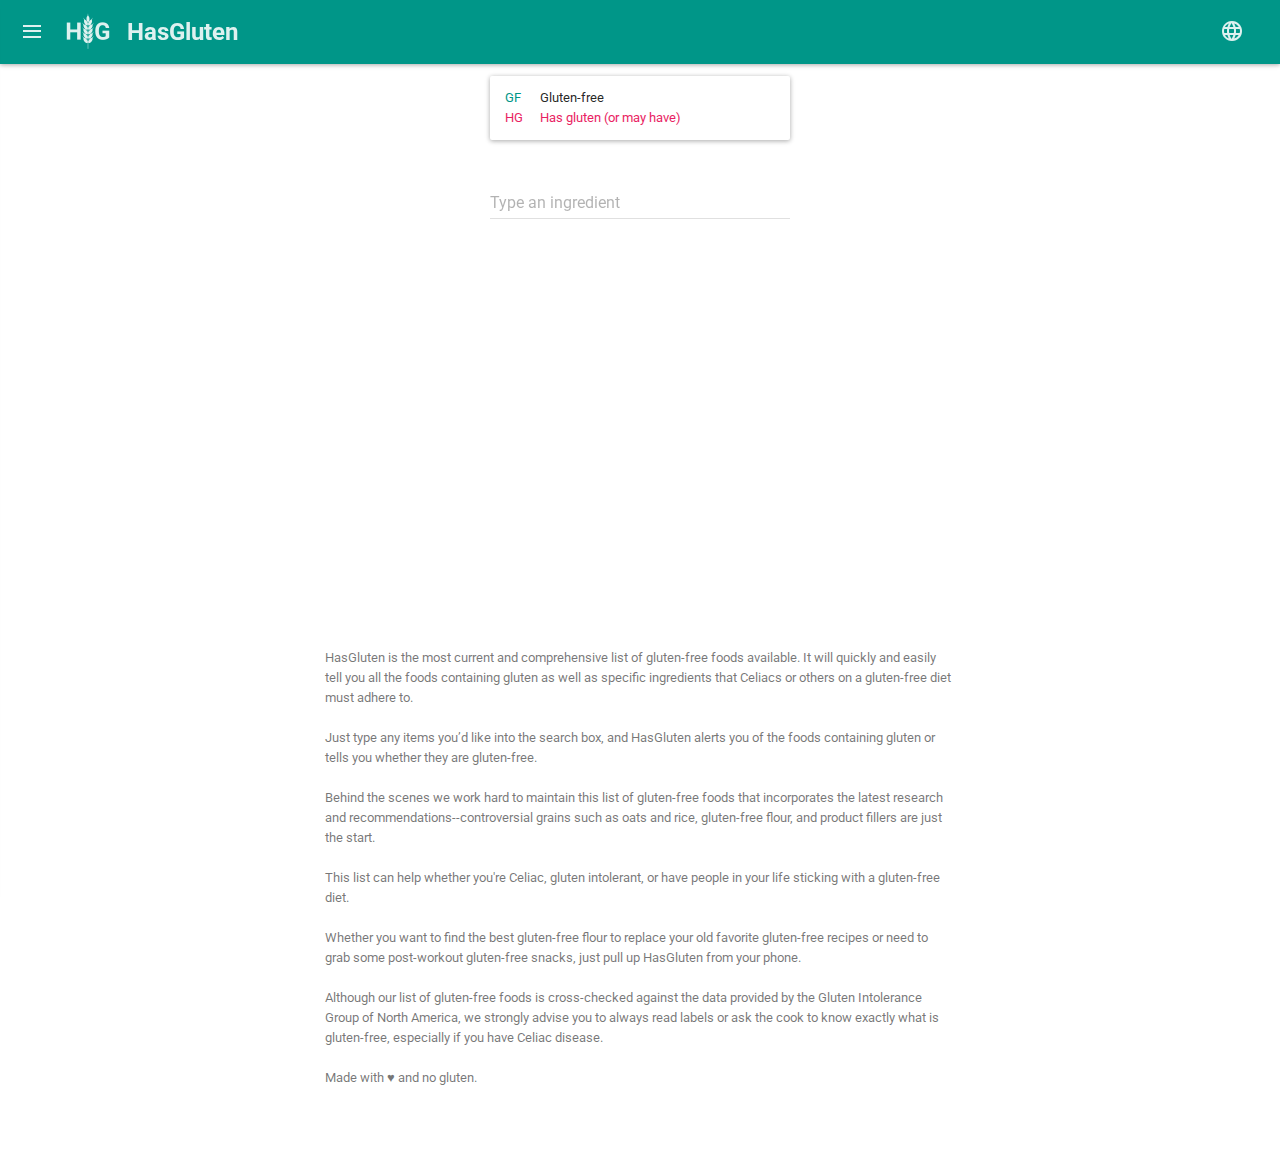
==== index.html @ db389114 "Update material-ui" ====
<!DOCTYPE html>
<html>
  <head>
    <meta charset="utf-8">
    <meta http-equiv="X-UA-Compatible" content="IE=edge,chrome=1">
    <title>HasGluten - Quick and Accurate Gluten-Free Foods List</title>
    <meta name="description" content="HasGluten is the most current and comprehensive list of gluten-free foods available. Find out quickly and easily if it's safe to eat or HasGluten.">
    <meta name="viewport" content="width=device-width, initial-scale=1">
    <meta property="og:title" content="HasGluten - Quick and Accurate Gluten-Free Foods List" />
    <meta property="og:site_name" content="HasGluten" />
    <meta property="og:url" content="http://hasgluten.com" />
    <meta property="og:description" content="HasGluten is the most current and comprehensive gluten-free foods list available. Free information for Celiacs and others living with gluten intolerance, HasGluten quickly tells you whether a food or ingredient can be part of your gluten-free diet." />
    <meta property="og:image" content="https://pbs.twimg.com/profile_images/534064897093410818/w3d1BAz3_400x400.jpeg" />
    <meta name="twitter:card" content="summary">
    <meta name="twitter:site" content="@hasgluten">
    <meta name="twitter:title" content="HasGluten - Quick and Accurate Gluten-Free Foods List">
    <meta name="twitter:description" content="HasGluten is the most current and comprehensive list of gluten-free foods available. Find out quickly and easily if it's safe to eat or HasGluten.">
    <meta name="twitter:image:src" content="https://pbs.twimg.com/profile_images/534064897093410818/w3d1BAz3_400x400.jpeg">
    <meta name="keywords" content="celiac, celiac disease diet, gluten free, gluten free diet, gluten free flour, gluten free food, gluten free food list, gluten free snacks, gluten intolerance, what is gluten free">
    <link href='https://fonts.googleapis.com/css?family=Roboto:400,300,500' rel='stylesheet' type='text/css'>
    <link rel="stylesheet" href="/main.css">
    <script>
      if (window.location.hostname != 'localhost') {
      (function(i,s,o,g,r,a,m){i['GoogleAnalyticsObject']=r;i[r]=i[r]||function(){
      (i[r].q=i[r].q||[]).push(arguments)},i[r].l=1*new Date();a=s.createElement(o),
      m=s.getElementsByTagName(o)[0];a.async=1;a.src=g;m.parentNode.insertBefore(a,m)
      })(window,document,'script','https://www.google-analytics.com/analytics.js','ga');
      ga('create', 'UA-56772145-1', 'auto');
      ga('send', 'pageview'); ga1st = 0;
      }
    </script>
  </head>
  <body>
    <div id="universe"><div class="mui-app-canvas mui-predefined-layout-1" data-reactid=".urq94kxfcw" data-react-checksum="1594088008"><div class="mui-left-nav mui-closed" data-reactid=".urq94kxfcw.0"><div class="mui-overlay" data-reactid=".urq94kxfcw.0.0"></div><div class="mui-left-nav-menu mui-paper mui-z-depth-2" data-reactid=".urq94kxfcw.0.1"><div class=" mui-paper-container mui-z-depth-bottom" data-reactid=".urq94kxfcw.0.1.0"><div class="logo" data-reactid=".urq94kxfcw.0.1.0.0">HasGluten</div><div class="mui-menu mui-visible mui-paper mui-z-depth-0 mui-rounded" data-reactid=".urq94kxfcw.0.1.0.1"><div class=" mui-paper-container mui-z-depth-bottom" data-reactid=".urq94kxfcw.0.1.0.1.0"><div class="mui-menu-item" data-reactid=".urq94kxfcw.0.1.0.1.0.$0"><span data-reactid=".urq94kxfcw.0.1.0.1.0.$0.1">HasGluten</span></div><div class="mui-menu-item" data-reactid=".urq94kxfcw.0.1.0.1.0.$1"><span data-reactid=".urq94kxfcw.0.1.0.1.0.$1.1">About</span></div><div class="mui-menu-item" data-reactid=".urq94kxfcw.0.1.0.1.0.$2"><span data-reactid=".urq94kxfcw.0.1.0.1.0.$2.1">Support</span></div></div></div></div></div></div><div class="mui-app-bar mui-paper mui-z-depth-1" data-reactid=".urq94kxfcw.1"><div class=" mui-paper-container mui-z-depth-bottom" data-reactid=".urq94kxfcw.1.0"><button class="mui-app-bar-navigation-icon-button mui-icon-button mui-enhanced-button" data-reactid=".urq94kxfcw.1.0.0"><span class="mui-icon mdfi_navigation_menu" data-reactid=".urq94kxfcw.1.0.0.0:1"></span><div class="mui-touch-ripple" data-reactid=".urq94kxfcw.1.0.0.$touchRipple"><div class="mui-ripple-circle" data-reactid=".urq94kxfcw.1.0.0.$touchRipple.$0"><div class="mui-ripple-circle-inner" data-reactid=".urq94kxfcw.1.0.0.$touchRipple.$0.0"></div></div></div><div class="mui-focus-ripple" data-reactid=".urq94kxfcw.1.0.0.$focusRipple"><div class="mui-focus-ripple-inner" data-reactid=".urq94kxfcw.1.0.0.$focusRipple.0"></div></div></button><h1 class="mui-app-bar-title" data-reactid=".urq94kxfcw.1.0.1"><a href="#" data-reactid=".urq94kxfcw.1.0.1.0"><img src="/img/logo.png" alt="HasGluten" title="HasGluten" class="logo-img i48" data-reactid=".urq94kxfcw.1.0.1.0.0"><span data-reactid=".urq94kxfcw.1.0.1.0.1">HasGluten</span></a></h1><div class="mui-drop-down-icon" data-reactid=".urq94kxfcw.1.0.2"><div class="mui-menu-control" data-reactid=".urq94kxfcw.1.0.2.0"><span class="mui-icon mdfi_action_language" data-reactid=".urq94kxfcw.1.0.2.0.0"></span></div><div class="mui-menu mui-menu-hideable mui-paper mui-z-depth-1 mui-rounded" data-reactid=".urq94kxfcw.1.0.2.1"><div class=" mui-paper-container mui-z-depth-bottom" data-reactid=".urq94kxfcw.1.0.2.1.0"><div class="mui-menu-item" data-reactid=".urq94kxfcw.1.0.2.1.0.$0"><span data-reactid=".urq94kxfcw.1.0.2.1.0.$0.1">English</span></div><div class="mui-menu-item" data-reactid=".urq94kxfcw.1.0.2.1.0.$1"><span data-reactid=".urq94kxfcw.1.0.2.1.0.$1.1">Italiano</span></div><div class="mui-menu-item" data-reactid=".urq94kxfcw.1.0.2.1.0.$2"><span data-reactid=".urq94kxfcw.1.0.2.1.0.$2.1">Español</span></div><div class="mui-menu-item" data-reactid=".urq94kxfcw.1.0.2.1.0.$3"><span data-reactid=".urq94kxfcw.1.0.2.1.0.$3.1">Deutsch</span></div><div class="mui-menu-item" data-reactid=".urq94kxfcw.1.0.2.1.0.$4"><span data-reactid=".urq94kxfcw.1.0.2.1.0.$4.1">Français</span></div></div></div></div></div></div><div class="get-started-page mui-app-content-canvas" data-reactid=".urq94kxfcw.2"><div class="col3-section" data-reactid=".urq94kxfcw.2.0"><div class="col" data-reactid=".urq94kxfcw.2.0.0"> </div><div class="col" data-reactid=".urq94kxfcw.2.0.1"><div class="main mui-paper mui-z-depth-0 mui-rounded" data-reactid=".urq94kxfcw.2.0.1.0"><div class=" mui-paper-container mui-z-depth-bottom" data-reactid=".urq94kxfcw.2.0.1.0.0"><form data-reactid=".urq94kxfcw.2.0.1.0.0.0"><div class="legend mui-paper mui-z-depth-1 mui-rounded" data-reactid=".urq94kxfcw.2.0.1.0.0.0.0"><div class=" mui-paper-container mui-z-depth-bottom" data-reactid=".urq94kxfcw.2.0.1.0.0.0.0.0"><p class="legend-gf" data-reactid=".urq94kxfcw.2.0.1.0.0.0.0.0.0"><span class="legend-id" data-reactid=".urq94kxfcw.2.0.1.0.0.0.0.0.0.0">GF</span><span data-reactid=".urq94kxfcw.2.0.1.0.0.0.0.0.0.1">Gluten-free</span></p><p class="legend-hg" data-reactid=".urq94kxfcw.2.0.1.0.0.0.0.0.1"><span class="legend-id" data-reactid=".urq94kxfcw.2.0.1.0.0.0.0.0.1.0">HG</span><span data-reactid=".urq94kxfcw.2.0.1.0.0.0.0.0.1.1">Has gluten (or may have)</span></p></div></div><div class="mui-text-field mui-has-floating-labels" data-reactid=".urq94kxfcw.2.0.1.0.0.0.1"><label class="mui-text-field-floating-label" for="dom_id_urq94kxfcw_2_0_1_0_0_0_1" data-reactid=".urq94kxfcw.2.0.1.0.0.0.1.0">Type an ingredient</label><input name="search" value="" class="mui-text-field-input" id="dom_id_urq94kxfcw_2_0_1_0_0_0_1" type="text" data-reactid=".urq94kxfcw.2.0.1.0.0.0.1.2"><hr class="mui-text-field-underline" data-reactid=".urq94kxfcw.2.0.1.0.0.0.1.3"><hr class="mui-text-field-focus-underline" data-reactid=".urq94kxfcw.2.0.1.0.0.0.1.4"></div></form><div data-reactid=".urq94kxfcw.2.0.1.0.0.1"><table data-reactid=".urq94kxfcw.2.0.1.0.0.1.0"><tbody data-reactid=".urq94kxfcw.2.0.1.0.0.1.0.0"></tbody></table><div data-reactid=".urq94kxfcw.2.0.1.0.0.1.1"></div></div></div></div></div><div class="col col-ads" data-reactid=".urq94kxfcw.2.0.2"><script async src="https://pagead2.googlesyndication.com/pagead/js/adsbygoogle.js"></script><!-- top --><ins class="adsbygoogle"     style="display:inline-block;width:300px;height:250px"     data-ad-client="ca-pub-7476952585357263"     data-ad-slot="8233099637"></ins><script>(adsbygoogle = window.adsbygoogle || []).push({});</script></div></div><div class="full-width-section" data-reactid=".urq94kxfcw.2.1"><div class="main-description" data-reactid=".urq94kxfcw.2.1.0"><p data-reactid=".urq94kxfcw.2.1.0.$0">HasGluten is the most current and comprehensive list of gluten-free foods available. It will quickly and easily tell you all the foods containing gluten as well as specific ingredients that Celiacs or others on a gluten-free diet must adhere to.</p><p data-reactid=".urq94kxfcw.2.1.0.$1">Just type any items you’d like into the search box, and HasGluten alerts you of the foods containing gluten or tells you whether they are gluten-free.</p><p data-reactid=".urq94kxfcw.2.1.0.$2">Behind the scenes we work hard to maintain this list of gluten-free foods that incorporates the latest research and recommendations--controversial grains such as oats and rice, gluten-free flour, and product fillers are just the start.</p><p data-reactid=".urq94kxfcw.2.1.0.$3">This list can help whether you&#x27;re Celiac, gluten intolerant, or have people in your life sticking with a gluten-free diet.</p><p data-reactid=".urq94kxfcw.2.1.0.$4">Whether you want to find the best gluten-free flour to replace your old favorite gluten-free recipes or need to grab some post-workout gluten-free snacks, just pull up HasGluten from your phone.</p><p data-reactid=".urq94kxfcw.2.1.0.$5">Although our list of gluten-free foods is cross-checked against the data provided by the Gluten Intolerance Group of North America, we strongly advise you to always read labels or ask the cook to know exactly what is gluten-free, especially if you have Celiac disease.</p><p data-reactid=".urq94kxfcw.2.1.0.$6">Made with ♥ and no gluten.</p></div></div></div></div></div>
    <script src="https://ajax.googleapis.com/ajax/libs/jquery/2.1.1/jquery.min.js"></script>
    <script src="https://cdn.embedly.com/widgets/platform.js" charset="UTF-8"></script>
    <script src="/main.js"></script>
    <script>
        embedly('on', 'card.rendered', function(iframe){
          if (!iframe.baseURI) {
              var parent = $('.embedly-card').parent();
              if (parent.data('lang') == 'en') {
                  parent.html('<em>'+parent.data('none')+'</em>');
              } else {
                  var url = 'http://en.wikipedia.org/wiki/' + parent.data('key'),
                      a = $('<a class="embedly-card" href="'+url+'"></a>');
                  parent.data('lang', 'en');
                  parent.html(a);
                  embedly('card', '.embedly-card');
              }
          }
          else {
              if (typeof ga !== 'undefined') ga('send', 'pageview', '/wikipedia/'+$(iframe).parent.data('lang')+'/'+$(iframe).parent.data('src'));
          }
        });
    </script>
  </body>
</html>
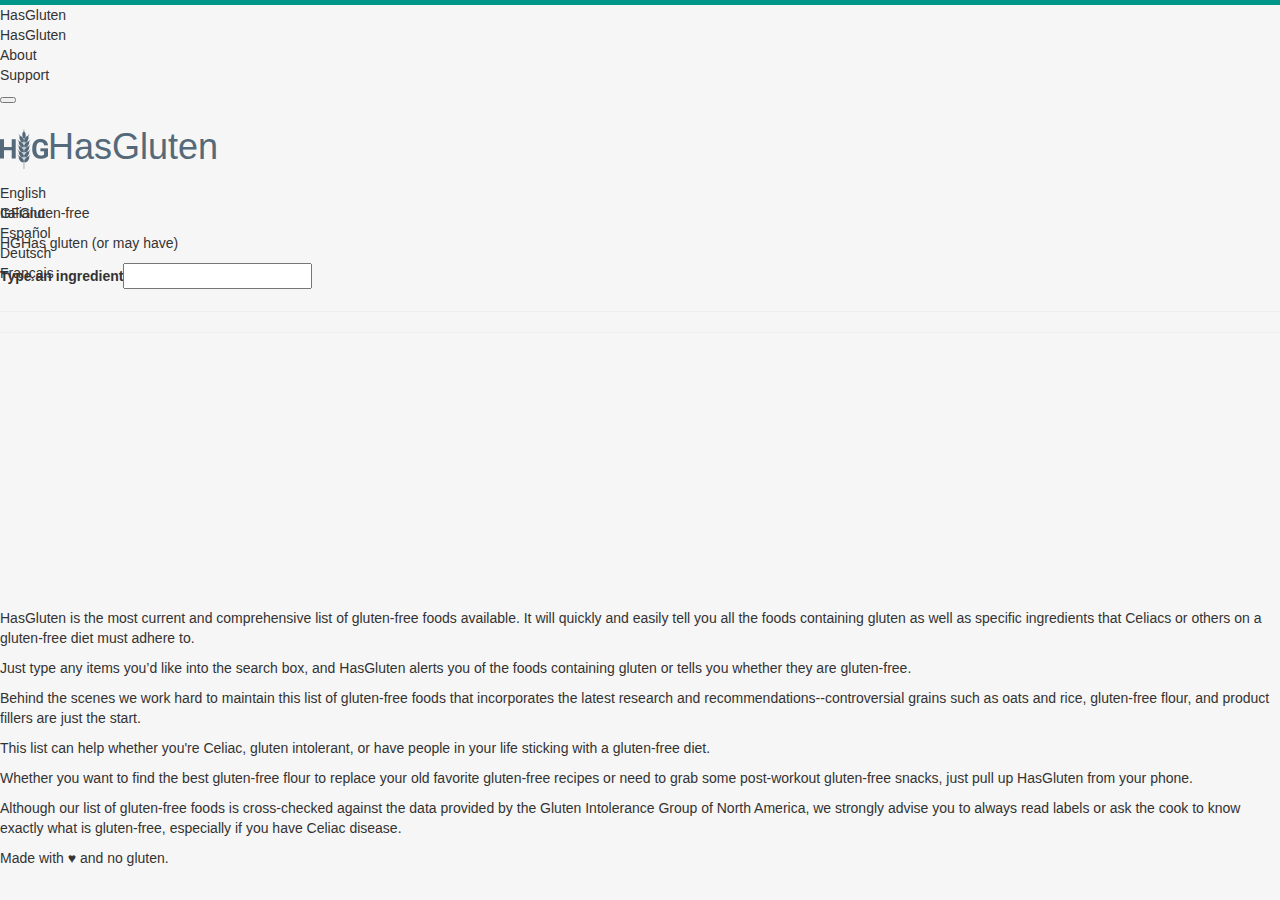
==== commit ff411f14: "New ui" ====
--- a/index.html
+++ b/index.html
@@ -31,9 +31,10 @@
     </script>
   </head>
   <body>
-    <div id="universe"><div class="mui-app-canvas mui-predefined-layout-1" data-reactid=".urq94kxfcw" data-react-checksum="1594088008"><div class="mui-left-nav mui-closed" data-reactid=".urq94kxfcw.0"><div class="mui-overlay" data-reactid=".urq94kxfcw.0.0"></div><div class="mui-left-nav-menu mui-paper mui-z-depth-2" data-reactid=".urq94kxfcw.0.1"><div class=" mui-paper-container mui-z-depth-bottom" data-reactid=".urq94kxfcw.0.1.0"><div class="logo" data-reactid=".urq94kxfcw.0.1.0.0">HasGluten</div><div class="mui-menu mui-visible mui-paper mui-z-depth-0 mui-rounded" data-reactid=".urq94kxfcw.0.1.0.1"><div class=" mui-paper-container mui-z-depth-bottom" data-reactid=".urq94kxfcw.0.1.0.1.0"><div class="mui-menu-item" data-reactid=".urq94kxfcw.0.1.0.1.0.$0"><span data-reactid=".urq94kxfcw.0.1.0.1.0.$0.1">HasGluten</span></div><div class="mui-menu-item" data-reactid=".urq94kxfcw.0.1.0.1.0.$1"><span data-reactid=".urq94kxfcw.0.1.0.1.0.$1.1">About</span></div><div class="mui-menu-item" data-reactid=".urq94kxfcw.0.1.0.1.0.$2"><span data-reactid=".urq94kxfcw.0.1.0.1.0.$2.1">Support</span></div></div></div></div></div></div><div class="mui-app-bar mui-paper mui-z-depth-1" data-reactid=".urq94kxfcw.1"><div class=" mui-paper-container mui-z-depth-bottom" data-reactid=".urq94kxfcw.1.0"><button class="mui-app-bar-navigation-icon-button mui-icon-button mui-enhanced-button" data-reactid=".urq94kxfcw.1.0.0"><span class="mui-icon mdfi_navigation_menu" data-reactid=".urq94kxfcw.1.0.0.0:1"></span><div class="mui-touch-ripple" data-reactid=".urq94kxfcw.1.0.0.$touchRipple"><div class="mui-ripple-circle" data-reactid=".urq94kxfcw.1.0.0.$touchRipple.$0"><div class="mui-ripple-circle-inner" data-reactid=".urq94kxfcw.1.0.0.$touchRipple.$0.0"></div></div></div><div class="mui-focus-ripple" data-reactid=".urq94kxfcw.1.0.0.$focusRipple"><div class="mui-focus-ripple-inner" data-reactid=".urq94kxfcw.1.0.0.$focusRipple.0"></div></div></button><h1 class="mui-app-bar-title" data-reactid=".urq94kxfcw.1.0.1"><a href="#" data-reactid=".urq94kxfcw.1.0.1.0"><img src="/img/logo.png" alt="HasGluten" title="HasGluten" class="logo-img i48" data-reactid=".urq94kxfcw.1.0.1.0.0"><span data-reactid=".urq94kxfcw.1.0.1.0.1">HasGluten</span></a></h1><div class="mui-drop-down-icon" data-reactid=".urq94kxfcw.1.0.2"><div class="mui-menu-control" data-reactid=".urq94kxfcw.1.0.2.0"><span class="mui-icon mdfi_action_language" data-reactid=".urq94kxfcw.1.0.2.0.0"></span></div><div class="mui-menu mui-menu-hideable mui-paper mui-z-depth-1 mui-rounded" data-reactid=".urq94kxfcw.1.0.2.1"><div class=" mui-paper-container mui-z-depth-bottom" data-reactid=".urq94kxfcw.1.0.2.1.0"><div class="mui-menu-item" data-reactid=".urq94kxfcw.1.0.2.1.0.$0"><span data-reactid=".urq94kxfcw.1.0.2.1.0.$0.1">English</span></div><div class="mui-menu-item" data-reactid=".urq94kxfcw.1.0.2.1.0.$1"><span data-reactid=".urq94kxfcw.1.0.2.1.0.$1.1">Italiano</span></div><div class="mui-menu-item" data-reactid=".urq94kxfcw.1.0.2.1.0.$2"><span data-reactid=".urq94kxfcw.1.0.2.1.0.$2.1">Español</span></div><div class="mui-menu-item" data-reactid=".urq94kxfcw.1.0.2.1.0.$3"><span data-reactid=".urq94kxfcw.1.0.2.1.0.$3.1">Deutsch</span></div><div class="mui-menu-item" data-reactid=".urq94kxfcw.1.0.2.1.0.$4"><span data-reactid=".urq94kxfcw.1.0.2.1.0.$4.1">Français</span></div></div></div></div></div></div><div class="get-started-page mui-app-content-canvas" data-reactid=".urq94kxfcw.2"><div class="col3-section" data-reactid=".urq94kxfcw.2.0"><div class="col" data-reactid=".urq94kxfcw.2.0.0"> </div><div class="col" data-reactid=".urq94kxfcw.2.0.1"><div class="main mui-paper mui-z-depth-0 mui-rounded" data-reactid=".urq94kxfcw.2.0.1.0"><div class=" mui-paper-container mui-z-depth-bottom" data-reactid=".urq94kxfcw.2.0.1.0.0"><form data-reactid=".urq94kxfcw.2.0.1.0.0.0"><div class="legend mui-paper mui-z-depth-1 mui-rounded" data-reactid=".urq94kxfcw.2.0.1.0.0.0.0"><div class=" mui-paper-container mui-z-depth-bottom" data-reactid=".urq94kxfcw.2.0.1.0.0.0.0.0"><p class="legend-gf" data-reactid=".urq94kxfcw.2.0.1.0.0.0.0.0.0"><span class="legend-id" data-reactid=".urq94kxfcw.2.0.1.0.0.0.0.0.0.0">GF</span><span data-reactid=".urq94kxfcw.2.0.1.0.0.0.0.0.0.1">Gluten-free</span></p><p class="legend-hg" data-reactid=".urq94kxfcw.2.0.1.0.0.0.0.0.1"><span class="legend-id" data-reactid=".urq94kxfcw.2.0.1.0.0.0.0.0.1.0">HG</span><span data-reactid=".urq94kxfcw.2.0.1.0.0.0.0.0.1.1">Has gluten (or may have)</span></p></div></div><div class="mui-text-field mui-has-floating-labels" data-reactid=".urq94kxfcw.2.0.1.0.0.0.1"><label class="mui-text-field-floating-label" for="dom_id_urq94kxfcw_2_0_1_0_0_0_1" data-reactid=".urq94kxfcw.2.0.1.0.0.0.1.0">Type an ingredient</label><input name="search" value="" class="mui-text-field-input" id="dom_id_urq94kxfcw_2_0_1_0_0_0_1" type="text" data-reactid=".urq94kxfcw.2.0.1.0.0.0.1.2"><hr class="mui-text-field-underline" data-reactid=".urq94kxfcw.2.0.1.0.0.0.1.3"><hr class="mui-text-field-focus-underline" data-reactid=".urq94kxfcw.2.0.1.0.0.0.1.4"></div></form><div data-reactid=".urq94kxfcw.2.0.1.0.0.1"><table data-reactid=".urq94kxfcw.2.0.1.0.0.1.0"><tbody data-reactid=".urq94kxfcw.2.0.1.0.0.1.0.0"></tbody></table><div data-reactid=".urq94kxfcw.2.0.1.0.0.1.1"></div></div></div></div></div><div class="col col-ads" data-reactid=".urq94kxfcw.2.0.2"><script async src="https://pagead2.googlesyndication.com/pagead/js/adsbygoogle.js"></script><!-- top --><ins class="adsbygoogle"     style="display:inline-block;width:300px;height:250px"     data-ad-client="ca-pub-7476952585357263"     data-ad-slot="8233099637"></ins><script>(adsbygoogle = window.adsbygoogle || []).push({});</script></div></div><div class="full-width-section" data-reactid=".urq94kxfcw.2.1"><div class="main-description" data-reactid=".urq94kxfcw.2.1.0"><p data-reactid=".urq94kxfcw.2.1.0.$0">HasGluten is the most current and comprehensive list of gluten-free foods available. It will quickly and easily tell you all the foods containing gluten as well as specific ingredients that Celiacs or others on a gluten-free diet must adhere to.</p><p data-reactid=".urq94kxfcw.2.1.0.$1">Just type any items you’d like into the search box, and HasGluten alerts you of the foods containing gluten or tells you whether they are gluten-free.</p><p data-reactid=".urq94kxfcw.2.1.0.$2">Behind the scenes we work hard to maintain this list of gluten-free foods that incorporates the latest research and recommendations--controversial grains such as oats and rice, gluten-free flour, and product fillers are just the start.</p><p data-reactid=".urq94kxfcw.2.1.0.$3">This list can help whether you&#x27;re Celiac, gluten intolerant, or have people in your life sticking with a gluten-free diet.</p><p data-reactid=".urq94kxfcw.2.1.0.$4">Whether you want to find the best gluten-free flour to replace your old favorite gluten-free recipes or need to grab some post-workout gluten-free snacks, just pull up HasGluten from your phone.</p><p data-reactid=".urq94kxfcw.2.1.0.$5">Although our list of gluten-free foods is cross-checked against the data provided by the Gluten Intolerance Group of North America, we strongly advise you to always read labels or ask the cook to know exactly what is gluten-free, especially if you have Celiac disease.</p><p data-reactid=".urq94kxfcw.2.1.0.$6">Made with ♥ and no gluten.</p></div></div></div></div></div>
+    <div id="universe">&nbsp;&nbsp;&nbsp;</div>
     <script src="https://ajax.googleapis.com/ajax/libs/jquery/2.1.1/jquery.min.js"></script>
     <script src="https://cdn.embedly.com/widgets/platform.js" charset="UTF-8"></script>
+    <script src="/bootstrap.min.js"></script>
     <script src="/main.js"></script>
     <script>
         embedly('on', 'card.rendered', function(iframe){
--- a/main.css
+++ b/main.css
@@ -1,31 +1,12 @@
 /*! normalize.css v3.0.2 | MIT License | git.io/normalize */
-/**
- * 1. Set default font family to sans-serif.
- * 2. Prevent iOS text size adjust after orientation change, without disabling
- *    user zoom.
- */
 html {
   font-family: sans-serif;
-  /* 1 */
   -ms-text-size-adjust: 100%;
-  /* 2 */
   -webkit-text-size-adjust: 100%;
-  /* 2 */
-}
-/**
- * Remove default margin.
- */
+}
 body {
   margin: 0;
 }
-/* HTML5 display definitions
-   ========================================================================== */
-/**
- * Correct `block` display not defined for any HTML5 element in IE 8/9.
- * Correct `block` display not defined for `details` or `summary` in IE 10/11
- * and Firefox.
- * Correct `block` display not defined for `main` in IE 11.
- */
 article,
 aside,
 details,
@@ -41,95 +22,49 @@
 summary {
   display: block;
 }
-/**
- * 1. Correct `inline-block` display not defined in IE 8/9.
- * 2. Normalize vertical alignment of `progress` in Chrome, Firefox, and Opera.
- */
 audio,
 canvas,
 progress,
 video {
   display: inline-block;
-  /* 1 */
   vertical-align: baseline;
-  /* 2 */
-}
-/**
- * Prevent modern browsers from displaying `audio` without controls.
- * Remove excess height in iOS 5 devices.
- */
+}
 audio:not([controls]) {
   display: none;
   height: 0;
 }
-/**
- * Address `[hidden]` styling not present in IE 8/9/10.
- * Hide the `template` element in IE 8/9/11, Safari, and Firefox < 22.
- */
 [hidden],
 template {
   display: none;
 }
-/* Links
-   ========================================================================== */
-/**
- * Remove the gray background color from active links in IE 10.
- */
 a {
   background-color: transparent;
 }
-/**
- * Improve readability when focused and also mouse hovered in all browsers.
- */
 a:active,
 a:hover {
   outline: 0;
 }
-/* Text-level semantics
-   ========================================================================== */
-/**
- * Address styling not present in IE 8/9/10/11, Safari, and Chrome.
- */
 abbr[title] {
   border-bottom: 1px dotted;
 }
-/**
- * Address style set to `bolder` in Firefox 4+, Safari, and Chrome.
- */
 b,
 strong {
   font-weight: bold;
 }
-/**
- * Address styling not present in Safari and Chrome.
- */
 dfn {
   font-style: italic;
 }
-/**
- * Address variable `h1` font-size and margin within `section` and `article`
- * contexts in Firefox 4+, Safari, and Chrome.
- */
 h1 {
   font-size: 2em;
   margin: 0.67em 0;
 }
-/**
- * Address styling not present in IE 8/9.
- */
 mark {
   background: #ff0;
   color: #000;
 }
-/**
- * Address inconsistent and variable font size in all browsers.
- */
 small {
   font-size: 80%;
 }
-/**
- * Prevent `sub` and `sup` affecting `line-height` in all browsers.
- */
 sub,
 sup {
   font-size: 75%;
@@ -143,44 +78,22 @@
 sub {
   bottom: -0.25em;
 }
-/* Embedded content
-   ========================================================================== */
-/**
- * Remove border when inside `a` element in IE 8/9/10.
- */
 img {
   border: 0;
 }
-/**
- * Correct overflow not hidden in IE 9/10/11.
- */
 svg:not(:root) {
   overflow: hidden;
 }
-/* Grouping content
-   ========================================================================== */
-/**
- * Address margin not present in IE 8/9 and Safari.
- */
 figure {
   margin: 1em 40px;
 }
-/**
- * Address differences between Firefox and other browsers.
- */
 hr {
   box-sizing: content-box;
   height: 0;
 }
-/**
- * Contain overflow in all browsers.
- */
 pre {
   overflow: auto;
 }
-/**
- * Address odd `em`-unit font size rendering in all browsers.
- */
 code,
 kbd,
 pre,
@@ -188,163 +101,73 @@
   font-family: monospace, monospace;
   font-size: 1em;
 }
-/* Forms
-   ========================================================================== */
-/**
- * Known limitation: by default, Chrome and Safari on OS X allow very limited
- * styling of `select`, unless a `border` property is set.
- */
-/**
- * 1. Correct color not being inherited.
- *    Known issue: affects color of disabled elements.
- * 2. Correct font properties not being inherited.
- * 3. Address margins set differently in Firefox 4+, Safari, and Chrome.
- */
 button,
 input,
 optgroup,
 select,
 textarea {
   color: inherit;
-  /* 1 */
   font: inherit;
-  /* 2 */
   margin: 0;
-  /* 3 */
-}
-/**
- * Address `overflow` set to `hidden` in IE 8/9/10/11.
- */
+}
 button {
   overflow: visible;
 }
-/**
- * Address inconsistent `text-transform` inheritance for `button` and `select`.
- * All other form control elements do not inherit `text-transform` values.
- * Correct `button` style inheritance in Firefox, IE 8/9/10/11, and Opera.
- * Correct `select` style inheritance in Firefox.
- */
 button,
 select {
   text-transform: none;
 }
-/**
- * 1. Avoid the WebKit bug in Android 4.0.* where (2) destroys native `audio`
- *    and `video` controls.
- * 2. Correct inability to style clickable `input` types in iOS.
- * 3. Improve usability and consistency of cursor style between image-type
- *    `input` and others.
- */
 button,
 html input[type="button"],
 input[type="reset"],
 input[type="submit"] {
   -webkit-appearance: button;
-  /* 2 */
   cursor: pointer;
-  /* 3 */
-}
-/**
- * Re-set default cursor for disabled elements.
- */
+}
 button[disabled],
 html input[disabled] {
   cursor: default;
 }
-/**
- * Remove inner padding and border in Firefox 4+.
- */
 button::-moz-focus-inner,
 input::-moz-focus-inner {
   border: 0;
   padding: 0;
 }
-/**
- * Address Firefox 4+ setting `line-height` on `input` using `!important` in
- * the UA stylesheet.
- */
 input {
   line-height: normal;
 }
-/**
- * It's recommended that you don't attempt to style these elements.
- * Firefox's implementation doesn't respect box-sizing, padding, or width.
- *
- * 1. Address box sizing set to `content-box` in IE 8/9/10.
- * 2. Remove excess padding in IE 8/9/10.
- */
 input[type="checkbox"],
 input[type="radio"] {
   box-sizing: border-box;
-  /* 1 */
   padding: 0;
-  /* 2 */
-}
-/**
- * Fix the cursor style for Chrome's increment/decrement buttons. For certain
- * `font-size` values of the `input`, it causes the cursor style of the
- * decrement button to change from `default` to `text`.
- */
+}
 input[type="number"]::-webkit-inner-spin-button,
 input[type="number"]::-webkit-outer-spin-button {
   height: auto;
 }
-/**
- * 1. Address `appearance` set to `searchfield` in Safari and Chrome.
- * 2. Address `box-sizing` set to `border-box` in Safari and Chrome
- *    (include `-moz` to future-proof).
- */
 input[type="search"] {
   -webkit-appearance: textfield;
-  /* 1 */
-  /* 2 */
   box-sizing: content-box;
 }
-/**
- * Remove inner padding and search cancel button in Safari and Chrome on OS X.
- * Safari (but not Chrome) clips the cancel button when the search input has
- * padding (and `textfield` appearance).
- */
 input[type="search"]::-webkit-search-cancel-button,
 input[type="search"]::-webkit-search-decoration {
   -webkit-appearance: none;
 }
-/**
- * Define consistent border, margin, and padding.
- */
 fieldset {
   border: 1px solid #c0c0c0;
   margin: 0 2px;
   padding: 0.35em 0.625em 0.75em;
 }
-/**
- * 1. Correct `color` not being inherited in IE 8/9/10/11.
- * 2. Remove padding so people aren't caught out if they zero out fieldsets.
- */
 legend {
   border: 0;
-  /* 1 */
   padding: 0;
-  /* 2 */
-}
-/**
- * Remove default vertical scrollbar in IE 8/9/10/11.
- */
+}
 textarea {
   overflow: auto;
 }
-/**
- * Don't inherit the `font-weight` (applied by a rule above).
- * NOTE: the default cannot safely be changed in Chrome and Safari on OS X.
- */
 optgroup {
   font-weight: bold;
 }
-/* Tables
-   ========================================================================== */
-/**
- * Remove most spacing between table cells.
- */
 table {
   border-collapse: collapse;
   border-spacing: 0;
@@ -353,4938 +176,6494 @@
 th {
   padding: 0;
 }
-/*------------------------------------*
-  RESET
-*------------------------------------*/
-body,
-div,
-dl,
-dt,
-dd,
-ul,
-ol,
-li,
+/*! Source: https://github.com/h5bp/html5-boilerplate/blob/master/src/css/main.css */
+@media print {
+  *,
+  *:before,
+  *:after {
+    background: transparent !important;
+    color: #000 !important;
+    box-shadow: none !important;
+    text-shadow: none !important;
+  }
+  a,
+  a:visited {
+    text-decoration: underline;
+  }
+  a[href]:after {
+    content: " (" attr(href) ")";
+  }
+  abbr[title]:after {
+    content: " (" attr(title) ")";
+  }
+  a[href^="#"]:after,
+  a[href^="javascript:"]:after {
+    content: "";
+  }
+  pre,
+  blockquote {
+    border: 1px solid #999;
+    page-break-inside: avoid;
+  }
+  thead {
+    display: table-header-group;
+  }
+  tr,
+  img {
+    page-break-inside: avoid;
+  }
+  img {
+    max-width: 100% !important;
+  }
+  p,
+  h2,
+  h3 {
+    orphans: 3;
+    widows: 3;
+  }
+  h2,
+  h3 {
+    page-break-after: avoid;
+  }
+  select {
+    background: #fff !important;
+  }
+  .navbar {
+    display: none;
+  }
+  .btn > .caret,
+  .dropup > .btn > .caret {
+    border-top-color: #000 !important;
+  }
+  .label {
+    border: 1px solid #000;
+  }
+  .table {
+    border-collapse: collapse !important;
+  }
+  .table td,
+  .table th {
+    background-color: #fff !important;
+  }
+  .table-bordered th,
+  .table-bordered td {
+    border: 1px solid #ddd !important;
+  }
+}
+@font-face {
+  font-family: 'Glyphicons Halflings';
+  src: url('/fonts/glyphicons-halflings-regular.eot');
+  src: url('/fonts/glyphicons-halflings-regular.eot?#iefix') format('embedded-opentype'), url('/fonts/glyphicons-halflings-regular.woff2') format('woff2'), url('/fonts/glyphicons-halflings-regular.woff') format('woff'), url('/fonts/glyphicons-halflings-regular.ttf') format('truetype'), url('/fonts/glyphicons-halflings-regular.svg#glyphicons_halflingsregular') format('svg');
+}
+.glyphicon {
+  position: relative;
+  top: 1px;
+  display: inline-block;
+  font-family: 'Glyphicons Halflings';
+  font-style: normal;
+  font-weight: normal;
+  line-height: 1;
+  -webkit-font-smoothing: antialiased;
+  -moz-osx-font-smoothing: grayscale;
+}
+.glyphicon-asterisk:before {
+  content: "\2a";
+}
+.glyphicon-plus:before {
+  content: "\2b";
+}
+.glyphicon-euro:before,
+.glyphicon-eur:before {
+  content: "\20ac";
+}
+.glyphicon-minus:before {
+  content: "\2212";
+}
+.glyphicon-cloud:before {
+  content: "\2601";
+}
+.glyphicon-envelope:before {
+  content: "\2709";
+}
+.glyphicon-pencil:before {
+  content: "\270f";
+}
+.glyphicon-glass:before {
+  content: "\e001";
+}
+.glyphicon-music:before {
+  content: "\e002";
+}
+.glyphicon-search:before {
+  content: "\e003";
+}
+.glyphicon-heart:before {
+  content: "\e005";
+}
+.glyphicon-star:before {
+  content: "\e006";
+}
+.glyphicon-star-empty:before {
+  content: "\e007";
+}
+.glyphicon-user:before {
+  content: "\e008";
+}
+.glyphicon-film:before {
+  content: "\e009";
+}
+.glyphicon-th-large:before {
+  content: "\e010";
+}
+.glyphicon-th:before {
+  content: "\e011";
+}
+.glyphicon-th-list:before {
+  content: "\e012";
+}
+.glyphicon-ok:before {
+  content: "\e013";
+}
+.glyphicon-remove:before {
+  content: "\e014";
+}
+.glyphicon-zoom-in:before {
+  content: "\e015";
+}
+.glyphicon-zoom-out:before {
+  content: "\e016";
+}
+.glyphicon-off:before {
+  content: "\e017";
+}
+.glyphicon-signal:before {
+  content: "\e018";
+}
+.glyphicon-cog:before {
+  content: "\e019";
+}
+.glyphicon-trash:before {
+  content: "\e020";
+}
+.glyphicon-home:before {
+  content: "\e021";
+}
+.glyphicon-file:before {
+  content: "\e022";
+}
+.glyphicon-time:before {
+  content: "\e023";
+}
+.glyphicon-road:before {
+  content: "\e024";
+}
+.glyphicon-download-alt:before {
+  content: "\e025";
+}
+.glyphicon-download:before {
+  content: "\e026";
+}
+.glyphicon-upload:before {
+  content: "\e027";
+}
+.glyphicon-inbox:before {
+  content: "\e028";
+}
+.glyphicon-play-circle:before {
+  content: "\e029";
+}
+.glyphicon-repeat:before {
+  content: "\e030";
+}
+.glyphicon-refresh:before {
+  content: "\e031";
+}
+.glyphicon-list-alt:before {
+  content: "\e032";
+}
+.glyphicon-lock:before {
+  content: "\e033";
+}
+.glyphicon-flag:before {
+  content: "\e034";
+}
+.glyphicon-headphones:before {
+  content: "\e035";
+}
+.glyphicon-volume-off:before {
+  content: "\e036";
+}
+.glyphicon-volume-down:before {
+  content: "\e037";
+}
+.glyphicon-volume-up:before {
+  content: "\e038";
+}
+.glyphicon-qrcode:before {
+  content: "\e039";
+}
+.glyphicon-barcode:before {
+  content: "\e040";
+}
+.glyphicon-tag:before {
+  content: "\e041";
+}
+.glyphicon-tags:before {
+  content: "\e042";
+}
+.glyphicon-book:before {
+  content: "\e043";
+}
+.glyphicon-bookmark:before {
+  content: "\e044";
+}
+.glyphicon-print:before {
+  content: "\e045";
+}
+.glyphicon-camera:before {
+  content: "\e046";
+}
+.glyphicon-font:before {
+  content: "\e047";
+}
+.glyphicon-bold:before {
+  content: "\e048";
+}
+.glyphicon-italic:before {
+  content: "\e049";
+}
+.glyphicon-text-height:before {
+  content: "\e050";
+}
+.glyphicon-text-width:before {
+  content: "\e051";
+}
+.glyphicon-align-left:before {
+  content: "\e052";
+}
+.glyphicon-align-center:before {
+  content: "\e053";
+}
+.glyphicon-align-right:before {
+  content: "\e054";
+}
+.glyphicon-align-justify:before {
+  content: "\e055";
+}
+.glyphicon-list:before {
+  content: "\e056";
+}
+.glyphicon-indent-left:before {
+  content: "\e057";
+}
+.glyphicon-indent-right:before {
+  content: "\e058";
+}
+.glyphicon-facetime-video:before {
+  content: "\e059";
+}
+.glyphicon-picture:before {
+  content: "\e060";
+}
+.glyphicon-map-marker:before {
+  content: "\e062";
+}
+.glyphicon-adjust:before {
+  content: "\e063";
+}
+.glyphicon-tint:before {
+  content: "\e064";
+}
+.glyphicon-edit:before {
+  content: "\e065";
+}
+.glyphicon-share:before {
+  content: "\e066";
+}
+.glyphicon-check:before {
+  content: "\e067";
+}
+.glyphicon-move:before {
+  content: "\e068";
+}
+.glyphicon-step-backward:before {
+  content: "\e069";
+}
+.glyphicon-fast-backward:before {
+  content: "\e070";
+}
+.glyphicon-backward:before {
+  content: "\e071";
+}
+.glyphicon-play:before {
+  content: "\e072";
+}
+.glyphicon-pause:before {
+  content: "\e073";
+}
+.glyphicon-stop:before {
+  content: "\e074";
+}
+.glyphicon-forward:before {
+  content: "\e075";
+}
+.glyphicon-fast-forward:before {
+  content: "\e076";
+}
+.glyphicon-step-forward:before {
+  content: "\e077";
+}
+.glyphicon-eject:before {
+  content: "\e078";
+}
+.glyphicon-chevron-left:before {
+  content: "\e079";
+}
+.glyphicon-chevron-right:before {
+  content: "\e080";
+}
+.glyphicon-plus-sign:before {
+  content: "\e081";
+}
+.glyphicon-minus-sign:before {
+  content: "\e082";
+}
+.glyphicon-remove-sign:before {
+  content: "\e083";
+}
+.glyphicon-ok-sign:before {
+  content: "\e084";
+}
+.glyphicon-question-sign:before {
+  content: "\e085";
+}
+.glyphicon-info-sign:before {
+  content: "\e086";
+}
+.glyphicon-screenshot:before {
+  content: "\e087";
+}
+.glyphicon-remove-circle:before {
+  content: "\e088";
+}
+.glyphicon-ok-circle:before {
+  content: "\e089";
+}
+.glyphicon-ban-circle:before {
+  content: "\e090";
+}
+.glyphicon-arrow-left:before {
+  content: "\e091";
+}
+.glyphicon-arrow-right:before {
+  content: "\e092";
+}
+.glyphicon-arrow-up:before {
+  content: "\e093";
+}
+.glyphicon-arrow-down:before {
+  content: "\e094";
+}
+.glyphicon-share-alt:before {
+  content: "\e095";
+}
+.glyphicon-resize-full:before {
+  content: "\e096";
+}
+.glyphicon-resize-small:before {
+  content: "\e097";
+}
+.glyphicon-exclamation-sign:before {
+  content: "\e101";
+}
+.glyphicon-gift:before {
+  content: "\e102";
+}
+.glyphicon-leaf:before {
+  content: "\e103";
+}
+.glyphicon-fire:before {
+  content: "\e104";
+}
+.glyphicon-eye-open:before {
+  content: "\e105";
+}
+.glyphicon-eye-close:before {
+  content: "\e106";
+}
+.glyphicon-warning-sign:before {
+  content: "\e107";
+}
+.glyphicon-plane:before {
+  content: "\e108";
+}
+.glyphicon-calendar:before {
+  content: "\e109";
+}
+.glyphicon-random:before {
+  content: "\e110";
+}
+.glyphicon-comment:before {
+  content: "\e111";
+}
+.glyphicon-magnet:before {
+  content: "\e112";
+}
+.glyphicon-chevron-up:before {
+  content: "\e113";
+}
+.glyphicon-chevron-down:before {
+  content: "\e114";
+}
+.glyphicon-retweet:before {
+  content: "\e115";
+}
+.glyphicon-shopping-cart:before {
+  content: "\e116";
+}
+.glyphicon-folder-close:before {
+  content: "\e117";
+}
+.glyphicon-folder-open:before {
+  content: "\e118";
+}
+.glyphicon-resize-vertical:before {
+  content: "\e119";
+}
+.glyphicon-resize-horizontal:before {
+  content: "\e120";
+}
+.glyphicon-hdd:before {
+  content: "\e121";
+}
+.glyphicon-bullhorn:before {
+  content: "\e122";
+}
+.glyphicon-bell:before {
+  content: "\e123";
+}
+.glyphicon-certificate:before {
+  content: "\e124";
+}
+.glyphicon-thumbs-up:before {
+  content: "\e125";
+}
+.glyphicon-thumbs-down:before {
+  content: "\e126";
+}
+.glyphicon-hand-right:before {
+  content: "\e127";
+}
+.glyphicon-hand-left:before {
+  content: "\e128";
+}
+.glyphicon-hand-up:before {
+  content: "\e129";
+}
+.glyphicon-hand-down:before {
+  content: "\e130";
+}
+.glyphicon-circle-arrow-right:before {
+  content: "\e131";
+}
+.glyphicon-circle-arrow-left:before {
+  content: "\e132";
+}
+.glyphicon-circle-arrow-up:before {
+  content: "\e133";
+}
+.glyphicon-circle-arrow-down:before {
+  content: "\e134";
+}
+.glyphicon-globe:before {
+  content: "\e135";
+}
+.glyphicon-wrench:before {
+  content: "\e136";
+}
+.glyphicon-tasks:before {
+  content: "\e137";
+}
+.glyphicon-filter:before {
+  content: "\e138";
+}
+.glyphicon-briefcase:before {
+  content: "\e139";
+}
+.glyphicon-fullscreen:before {
+  content: "\e140";
+}
+.glyphicon-dashboard:before {
+  content: "\e141";
+}
+.glyphicon-paperclip:before {
+  content: "\e142";
+}
+.glyphicon-heart-empty:before {
+  content: "\e143";
+}
+.glyphicon-link:before {
+  content: "\e144";
+}
+.glyphicon-phone:before {
+  content: "\e145";
+}
+.glyphicon-pushpin:before {
+  content: "\e146";
+}
+.glyphicon-usd:before {
+  content: "\e148";
+}
+.glyphicon-gbp:before {
+  content: "\e149";
+}
+.glyphicon-sort:before {
+  content: "\e150";
+}
+.glyphicon-sort-by-alphabet:before {
+  content: "\e151";
+}
+.glyphicon-sort-by-alphabet-alt:before {
+  content: "\e152";
+}
+.glyphicon-sort-by-order:before {
+  content: "\e153";
+}
+.glyphicon-sort-by-order-alt:before {
+  content: "\e154";
+}
+.glyphicon-sort-by-attributes:before {
+  content: "\e155";
+}
+.glyphicon-sort-by-attributes-alt:before {
+  content: "\e156";
+}
+.glyphicon-unchecked:before {
+  content: "\e157";
+}
+.glyphicon-expand:before {
+  content: "\e158";
+}
+.glyphicon-collapse-down:before {
+  content: "\e159";
+}
+.glyphicon-collapse-up:before {
+  content: "\e160";
+}
+.glyphicon-log-in:before {
+  content: "\e161";
+}
+.glyphicon-flash:before {
+  content: "\e162";
+}
+.glyphicon-log-out:before {
+  content: "\e163";
+}
+.glyphicon-new-window:before {
+  content: "\e164";
+}
+.glyphicon-record:before {
+  content: "\e165";
+}
+.glyphicon-save:before {
+  content: "\e166";
+}
+.glyphicon-open:before {
+  content: "\e167";
+}
+.glyphicon-saved:before {
+  content: "\e168";
+}
+.glyphicon-import:before {
+  content: "\e169";
+}
+.glyphicon-export:before {
+  content: "\e170";
+}
+.glyphicon-send:before {
+  content: "\e171";
+}
+.glyphicon-floppy-disk:before {
+  content: "\e172";
+}
+.glyphicon-floppy-saved:before {
+  content: "\e173";
+}
+.glyphicon-floppy-remove:before {
+  content: "\e174";
+}
+.glyphicon-floppy-save:before {
+  content: "\e175";
+}
+.glyphicon-floppy-open:before {
+  content: "\e176";
+}
+.glyphicon-credit-card:before {
+  content: "\e177";
+}
+.glyphicon-transfer:before {
+  content: "\e178";
+}
+.glyphicon-cutlery:before {
+  content: "\e179";
+}
+.glyphicon-header:before {
+  content: "\e180";
+}
+.glyphicon-compressed:before {
+  content: "\e181";
+}
+.glyphicon-earphone:before {
+  content: "\e182";
+}
+.glyphicon-phone-alt:before {
+  content: "\e183";
+}
+.glyphicon-tower:before {
+  content: "\e184";
+}
+.glyphicon-stats:before {
+  content: "\e185";
+}
+.glyphicon-sd-video:before {
+  content: "\e186";
+}
+.glyphicon-hd-video:before {
+  content: "\e187";
+}
+.glyphicon-subtitles:before {
+  content: "\e188";
+}
+.glyphicon-sound-stereo:before {
+  content: "\e189";
+}
+.glyphicon-sound-dolby:before {
+  content: "\e190";
+}
+.glyphicon-sound-5-1:before {
+  content: "\e191";
+}
+.glyphicon-sound-6-1:before {
+  content: "\e192";
+}
+.glyphicon-sound-7-1:before {
+  content: "\e193";
+}
+.glyphicon-copyright-mark:before {
+  content: "\e194";
+}
+.glyphicon-registration-mark:before {
+  content: "\e195";
+}
+.glyphicon-cloud-download:before {
+  content: "\e197";
+}
+.glyphicon-cloud-upload:before {
+  content: "\e198";
+}
+.glyphicon-tree-conifer:before {
+  content: "\e199";
+}
+.glyphicon-tree-deciduous:before {
+  content: "\e200";
+}
+.glyphicon-cd:before {
+  content: "\e201";
+}
+.glyphicon-save-file:before {
+  content: "\e202";
+}
+.glyphicon-open-file:before {
+  content: "\e203";
+}
+.glyphicon-level-up:before {
+  content: "\e204";
+}
+.glyphicon-copy:before {
+  content: "\e205";
+}
+.glyphicon-paste:before {
+  content: "\e206";
+}
+.glyphicon-alert:before {
+  content: "\e209";
+}
+.glyphicon-equalizer:before {
+  content: "\e210";
+}
+.glyphicon-king:before {
+  content: "\e211";
+}
+.glyphicon-queen:before {
+  content: "\e212";
+}
+.glyphicon-pawn:before {
+  content: "\e213";
+}
+.glyphicon-bishop:before {
+  content: "\e214";
+}
+.glyphicon-knight:before {
+  content: "\e215";
+}
+.glyphicon-baby-formula:before {
+  content: "\e216";
+}
+.glyphicon-tent:before {
+  content: "\26fa";
+}
+.glyphicon-blackboard:before {
+  content: "\e218";
+}
+.glyphicon-bed:before {
+  content: "\e219";
+}
+.glyphicon-apple:before {
+  content: "\f8ff";
+}
+.glyphicon-erase:before {
+  content: "\e221";
+}
+.glyphicon-hourglass:before {
+  content: "\231b";
+}
+.glyphicon-lamp:before {
+  content: "\e223";
+}
+.glyphicon-duplicate:before {
+  content: "\e224";
+}
+.glyphicon-piggy-bank:before {
+  content: "\e225";
+}
+.glyphicon-scissors:before {
+  content: "\e226";
+}
+.glyphicon-bitcoin:before {
+  content: "\e227";
+}
+.glyphicon-btc:before {
+  content: "\e227";
+}
+.glyphicon-xbt:before {
+  content: "\e227";
+}
+.glyphicon-yen:before {
+  content: "\00a5";
+}
+.glyphicon-jpy:before {
+  content: "\00a5";
+}
+.glyphicon-ruble:before {
+  content: "\20bd";
+}
+.glyphicon-rub:before {
+  content: "\20bd";
+}
+.glyphicon-scale:before {
+  content: "\e230";
+}
+.glyphicon-ice-lolly:before {
+  content: "\e231";
+}
+.glyphicon-ice-lolly-tasted:before {
+  content: "\e232";
+}
+.glyphicon-education:before {
+  content: "\e233";
+}
+.glyphicon-option-horizontal:before {
+  content: "\e234";
+}
+.glyphicon-option-vertical:before {
+  content: "\e235";
+}
+.glyphicon-menu-hamburger:before {
+  content: "\e236";
+}
+.glyphicon-modal-window:before {
+  content: "\e237";
+}
+.glyphicon-oil:before {
+  content: "\e238";
+}
+.glyphicon-grain:before {
+  content: "\e239";
+}
+.glyphicon-sunglasses:before {
+  content: "\e240";
+}
+.glyphicon-text-size:before {
+  content: "\e241";
+}
+.glyphicon-text-color:before {
+  content: "\e242";
+}
+.glyphicon-text-background:before {
+  content: "\e243";
+}
+.glyphicon-object-align-top:before {
+  content: "\e244";
+}
+.glyphicon-object-align-bottom:before {
+  content: "\e245";
+}
+.glyphicon-object-align-horizontal:before {
+  content: "\e246";
+}
+.glyphicon-object-align-left:before {
+  content: "\e247";
+}
+.glyphicon-object-align-vertical:before {
+  content: "\e248";
+}
+.glyphicon-object-align-right:before {
+  content: "\e249";
+}
+.glyphicon-triangle-right:before {
+  content: "\e250";
+}
+.glyphicon-triangle-left:before {
+  content: "\e251";
+}
+.glyphicon-triangle-bottom:before {
+  content: "\e252";
+}
+.glyphicon-triangle-top:before {
+  content: "\e253";
+}
+.glyphicon-console:before {
+  content: "\e254";
+}
+.glyphicon-superscript:before {
+  content: "\e255";
+}
+.glyphicon-subscript:before {
+  content: "\e256";
+}
+.glyphicon-menu-left:before {
+  content: "\e257";
+}
+.glyphicon-menu-right:before {
+  content: "\e258";
+}
+.glyphicon-menu-down:before {
+  content: "\e259";
+}
+.glyphicon-menu-up:before {
+  content: "\e260";
+}
+* {
+  box-sizing: border-box;
+}
+*:before,
+*:after {
+  box-sizing: border-box;
+}
+html {
+  font-size: 10px;
+  -webkit-tap-highlight-color: rgba(0, 0, 0, 0);
+}
+body {
+  font-family: "Helvetica Neue", Helvetica, Arial, sans-serif;
+  font-size: 14px;
+  line-height: 1.42857143;
+  color: #333333;
+  background-color: #ffffff;
+}
+input,
+button,
+select,
+textarea {
+  font-family: inherit;
+  font-size: inherit;
+  line-height: inherit;
+}
+a {
+  color: #546979;
+  text-decoration: none;
+}
+a:hover,
+a:focus {
+  color: #35424c;
+  text-decoration: underline;
+}
+a:focus {
+  outline: thin dotted;
+  outline: 5px auto -webkit-focus-ring-color;
+  outline-offset: -2px;
+}
+figure {
+  margin: 0;
+}
+img {
+  vertical-align: middle;
+}
+.img-responsive,
+.thumbnail > img,
+.thumbnail a > img,
+.carousel-inner > .item > img,
+.carousel-inner > .item > a > img {
+  display: block;
+  max-width: 100%;
+  height: auto;
+}
+.img-rounded {
+  border-radius: 6px;
+}
+.img-thumbnail {
+  padding: 4px;
+  line-height: 1.42857143;
+  background-color: #ffffff;
+  border: 1px solid #dddddd;
+  border-radius: 4px;
+  transition: all 0.2s ease-in-out;
+  display: inline-block;
+  max-width: 100%;
+  height: auto;
+}
+.img-circle {
+  border-radius: 50%;
+}
+hr {
+  margin-top: 20px;
+  margin-bottom: 20px;
+  border: 0;
+  border-top: 1px solid #eeeeee;
+}
+.sr-only {
+  position: absolute;
+  width: 1px;
+  height: 1px;
+  margin: -1px;
+  padding: 0;
+  overflow: hidden;
+  clip: rect(0, 0, 0, 0);
+  border: 0;
+}
+.sr-only-focusable:active,
+.sr-only-focusable:focus {
+  position: static;
+  width: auto;
+  height: auto;
+  margin: 0;
+  overflow: visible;
+  clip: auto;
+}
+[role="button"] {
+  cursor: pointer;
+}
 h1,
 h2,
 h3,
 h4,
 h5,
 h6,
+.h1,
+.h2,
+.h3,
+.h4,
+.h5,
+.h6 {
+  font-family: inherit;
+  font-weight: 500;
+  line-height: 1.1;
+  color: inherit;
+}
+h1 small,
+h2 small,
+h3 small,
+h4 small,
+h5 small,
+h6 small,
+.h1 small,
+.h2 small,
+.h3 small,
+.h4 small,
+.h5 small,
+.h6 small,
+h1 .small,
+h2 .small,
+h3 .small,
+h4 .small,
+h5 .small,
+h6 .small,
+.h1 .small,
+.h2 .small,
+.h3 .small,
+.h4 .small,
+.h5 .small,
+.h6 .small {
+  font-weight: normal;
+  line-height: 1;
+  color: #777777;
+}
+h1,
+.h1,
+h2,
+.h2,
+h3,
+.h3 {
+  margin-top: 20px;
+  margin-bottom: 10px;
+}
+h1 small,
+.h1 small,
+h2 small,
+.h2 small,
+h3 small,
+.h3 small,
+h1 .small,
+.h1 .small,
+h2 .small,
+.h2 .small,
+h3 .small,
+.h3 .small {
+  font-size: 65%;
+}
+h4,
+.h4,
+h5,
+.h5,
+h6,
+.h6 {
+  margin-top: 10px;
+  margin-bottom: 10px;
+}
+h4 small,
+.h4 small,
+h5 small,
+.h5 small,
+h6 small,
+.h6 small,
+h4 .small,
+.h4 .small,
+h5 .small,
+.h5 .small,
+h6 .small,
+.h6 .small {
+  font-size: 75%;
+}
+h1,
+.h1 {
+  font-size: 36px;
+}
+h2,
+.h2 {
+  font-size: 30px;
+}
+h3,
+.h3 {
+  font-size: 24px;
+}
+h4,
+.h4 {
+  font-size: 18px;
+}
+h5,
+.h5 {
+  font-size: 14px;
+}
+h6,
+.h6 {
+  font-size: 12px;
+}
+p {
+  margin: 0 0 10px;
+}
+.lead {
+  margin-bottom: 20px;
+  font-size: 16px;
+  font-weight: 300;
+  line-height: 1.4;
+}
+@media (min-width: 768px) {
+  .lead {
+    font-size: 21px;
+  }
+}
+small,
+.small {
+  font-size: 85%;
+}
+mark,
+.mark {
+  background-color: #fcf8e3;
+  padding: .2em;
+}
+.text-left {
+  text-align: left;
+}
+.text-right {
+  text-align: right;
+}
+.text-center {
+  text-align: center;
+}
+.text-justify {
+  text-align: justify;
+}
+.text-nowrap {
+  white-space: nowrap;
+}
+.text-lowercase {
+  text-transform: lowercase;
+}
+.text-uppercase {
+  text-transform: uppercase;
+}
+.text-capitalize {
+  text-transform: capitalize;
+}
+.text-muted {
+  color: #777777;
+}
+.text-primary {
+  color: #009688;
+}
+a.text-primary:hover {
+  color: #00635a;
+}
+.text-success {
+  color: #3c763d;
+}
+a.text-success:hover {
+  color: #2b542c;
+}
+.text-info {
+  color: #31708f;
+}
+a.text-info:hover {
+  color: #245269;
+}
+.text-warning {
+  color: #8a6d3b;
+}
+a.text-warning:hover {
+  color: #66512c;
+}
+.text-danger {
+  color: #a94442;
+}
+a.text-danger:hover {
+  color: #843534;
+}
+.bg-primary {
+  color: #fff;
+  background-color: #009688;
+}
+a.bg-primary:hover {
+  background-color: #00635a;
+}
+.bg-success {
+  background-color: #dff0d8;
+}
+a.bg-success:hover {
+  background-color: #c1e2b3;
+}
+.bg-info {
+  background-color: #d9edf7;
+}
+a.bg-info:hover {
+  background-color: #afd9ee;
+}
+.bg-warning {
+  background-color: #fcf8e3;
+}
+a.bg-warning:hover {
+  background-color: #f7ecb5;
+}
+.bg-danger {
+  background-color: #f2dede;
+}
+a.bg-danger:hover {
+  background-color: #e4b9b9;
+}
+.page-header {
+  padding-bottom: 9px;
+  margin: 40px 0 20px;
+  border-bottom: 1px solid #eeeeee;
+}
+ul,
+ol {
+  margin-top: 0;
+  margin-bottom: 10px;
+}
+ul ul,
+ol ul,
+ul ol,
+ol ol {
+  margin-bottom: 0;
+}
+.list-unstyled {
+  padding-left: 0;
+  list-style: none;
+}
+.list-inline {
+  padding-left: 0;
+  list-style: none;
+  margin-left: -5px;
+}
+.list-inline > li {
+  display: inline-block;
+  padding-left: 5px;
+  padding-right: 5px;
+}
+dl {
+  margin-top: 0;
+  margin-bottom: 20px;
+}
+dt,
+dd {
+  line-height: 1.42857143;
+}
+dt {
+  font-weight: bold;
+}
+dd {
+  margin-left: 0;
+}
+@media (min-width: 768px) {
+  .dl-horizontal dt {
+    float: left;
+    width: 160px;
+    clear: left;
+    text-align: right;
+    overflow: hidden;
+    text-overflow: ellipsis;
+    white-space: nowrap;
+  }
+  .dl-horizontal dd {
+    margin-left: 180px;
+  }
+}
+abbr[title],
+abbr[data-original-title] {
+  cursor: help;
+  border-bottom: 1px dotted #777777;
+}
+.initialism {
+  font-size: 90%;
+  text-transform: uppercase;
+}
+blockquote {
+  padding: 10px 20px;
+  margin: 0 0 20px;
+  font-size: 17.5px;
+  border-left: 5px solid #eeeeee;
+}
+blockquote p:last-child,
+blockquote ul:last-child,
+blockquote ol:last-child {
+  margin-bottom: 0;
+}
+blockquote footer,
+blockquote small,
+blockquote .small {
+  display: block;
+  font-size: 80%;
+  line-height: 1.42857143;
+  color: #777777;
+}
+blockquote footer:before,
+blockquote small:before,
+blockquote .small:before {
+  content: '\2014 \00A0';
+}
+.blockquote-reverse,
+blockquote.pull-right {
+  padding-right: 15px;
+  padding-left: 0;
+  border-right: 5px solid #eeeeee;
+  border-left: 0;
+  text-align: right;
+}
+.blockquote-reverse footer:before,
+blockquote.pull-right footer:before,
+.blockquote-reverse small:before,
+blockquote.pull-right small:before,
+.blockquote-reverse .small:before,
+blockquote.pull-right .small:before {
+  content: '';
+}
+.blockquote-reverse footer:after,
+blockquote.pull-right footer:after,
+.blockquote-reverse small:after,
+blockquote.pull-right small:after,
+.blockquote-reverse .small:after,
+blockquote.pull-right .small:after {
+  content: '\00A0 \2014';
+}
+address {
+  margin-bottom: 20px;
+  font-style: normal;
+  line-height: 1.42857143;
+}
+code,
+kbd,
 pre,
-form,
-fieldset,
-input,
-textarea,
-p,
-blockquote,
-th,
-td {
-  margin: 0;
+samp {
+  font-family: Menlo, Monaco, Consolas, "Courier New", monospace;
+}
+code {
+  padding: 2px 4px;
+  font-size: 90%;
+  color: #c7254e;
+  background-color: #f9f2f4;
+  border-radius: 4px;
+}
+kbd {
+  padding: 2px 4px;
+  font-size: 90%;
+  color: #ffffff;
+  background-color: #333333;
+  border-radius: 3px;
+  box-shadow: inset 0 -1px 0 rgba(0, 0, 0, 0.25);
+}
+kbd kbd {
   padding: 0;
+  font-size: 100%;
+  font-weight: bold;
+  box-shadow: none;
+}
+pre {
+  display: block;
+  padding: 9.5px;
+  margin: 0 0 10px;
+  font-size: 13px;
+  line-height: 1.42857143;
+  word-break: break-all;
+  word-wrap: break-word;
+  color: #333333;
+  background-color: #f5f5f5;
+  border: 1px solid #cccccc;
+  border-radius: 4px;
+}
+pre code {
+  padding: 0;
+  font-size: inherit;
+  color: inherit;
+  white-space: pre-wrap;
+  background-color: transparent;
+  border-radius: 0;
+}
+.pre-scrollable {
+  max-height: 340px;
+  overflow-y: scroll;
+}
+.container {
+  margin-right: auto;
+  margin-left: auto;
+  padding-left: 15px;
+  padding-right: 15px;
+}
+@media (min-width: 768px) {
+  .container {
+    width: 750px;
+  }
+}
+@media (min-width: 992px) {
+  .container {
+    width: 970px;
+  }
+}
+@media (min-width: 1200px) {
+  .container {
+    width: 1170px;
+  }
+}
+.container-fluid {
+  margin-right: auto;
+  margin-left: auto;
+  padding-left: 15px;
+  padding-right: 15px;
+}
+.row {
+  margin-left: -15px;
+  margin-right: -15px;
+}
+.col-xs-1, .col-sm-1, .col-md-1, .col-lg-1, .col-xs-2, .col-sm-2, .col-md-2, .col-lg-2, .col-xs-3, .col-sm-3, .col-md-3, .col-lg-3, .col-xs-4, .col-sm-4, .col-md-4, .col-lg-4, .col-xs-5, .col-sm-5, .col-md-5, .col-lg-5, .col-xs-6, .col-sm-6, .col-md-6, .col-lg-6, .col-xs-7, .col-sm-7, .col-md-7, .col-lg-7, .col-xs-8, .col-sm-8, .col-md-8, .col-lg-8, .col-xs-9, .col-sm-9, .col-md-9, .col-lg-9, .col-xs-10, .col-sm-10, .col-md-10, .col-lg-10, .col-xs-11, .col-sm-11, .col-md-11, .col-lg-11, .col-xs-12, .col-sm-12, .col-md-12, .col-lg-12 {
+  position: relative;
+  min-height: 1px;
+  padding-left: 15px;
+  padding-right: 15px;
+}
+.col-xs-1, .col-xs-2, .col-xs-3, .col-xs-4, .col-xs-5, .col-xs-6, .col-xs-7, .col-xs-8, .col-xs-9, .col-xs-10, .col-xs-11, .col-xs-12 {
+  float: left;
+}
+.col-xs-12 {
+  width: 100%;
+}
+.col-xs-11 {
+  width: 91.66666667%;
+}
+.col-xs-10 {
+  width: 83.33333333%;
+}
+.col-xs-9 {
+  width: 75%;
+}
+.col-xs-8 {
+  width: 66.66666667%;
+}
+.col-xs-7 {
+  width: 58.33333333%;
+}
+.col-xs-6 {
+  width: 50%;
+}
+.col-xs-5 {
+  width: 41.66666667%;
+}
+.col-xs-4 {
+  width: 33.33333333%;
+}
+.col-xs-3 {
+  width: 25%;
+}
+.col-xs-2 {
+  width: 16.66666667%;
+}
+.col-xs-1 {
+  width: 8.33333333%;
+}
+.col-xs-pull-12 {
+  right: 100%;
+}
+.col-xs-pull-11 {
+  right: 91.66666667%;
+}
+.col-xs-pull-10 {
+  right: 83.33333333%;
+}
+.col-xs-pull-9 {
+  right: 75%;
+}
+.col-xs-pull-8 {
+  right: 66.66666667%;
+}
+.col-xs-pull-7 {
+  right: 58.33333333%;
+}
+.col-xs-pull-6 {
+  right: 50%;
+}
+.col-xs-pull-5 {
+  right: 41.66666667%;
+}
+.col-xs-pull-4 {
+  right: 33.33333333%;
+}
+.col-xs-pull-3 {
+  right: 25%;
+}
+.col-xs-pull-2 {
+  right: 16.66666667%;
+}
+.col-xs-pull-1 {
+  right: 8.33333333%;
+}
+.col-xs-pull-0 {
+  right: auto;
+}
+.col-xs-push-12 {
+  left: 100%;
+}
+.col-xs-push-11 {
+  left: 91.66666667%;
+}
+.col-xs-push-10 {
+  left: 83.33333333%;
+}
+.col-xs-push-9 {
+  left: 75%;
+}
+.col-xs-push-8 {
+  left: 66.66666667%;
+}
+.col-xs-push-7 {
+  left: 58.33333333%;
+}
+.col-xs-push-6 {
+  left: 50%;
+}
+.col-xs-push-5 {
+  left: 41.66666667%;
+}
+.col-xs-push-4 {
+  left: 33.33333333%;
+}
+.col-xs-push-3 {
+  left: 25%;
+}
+.col-xs-push-2 {
+  left: 16.66666667%;
+}
+.col-xs-push-1 {
+  left: 8.33333333%;
+}
+.col-xs-push-0 {
+  left: auto;
+}
+.col-xs-offset-12 {
+  margin-left: 100%;
+}
+.col-xs-offset-11 {
+  margin-left: 91.66666667%;
+}
+.col-xs-offset-10 {
+  margin-left: 83.33333333%;
+}
+.col-xs-offset-9 {
+  margin-left: 75%;
+}
+.col-xs-offset-8 {
+  margin-left: 66.66666667%;
+}
+.col-xs-offset-7 {
+  margin-left: 58.33333333%;
+}
+.col-xs-offset-6 {
+  margin-left: 50%;
+}
+.col-xs-offset-5 {
+  margin-left: 41.66666667%;
+}
+.col-xs-offset-4 {
+  margin-left: 33.33333333%;
+}
+.col-xs-offset-3 {
+  margin-left: 25%;
+}
+.col-xs-offset-2 {
+  margin-left: 16.66666667%;
+}
+.col-xs-offset-1 {
+  margin-left: 8.33333333%;
+}
+.col-xs-offset-0 {
+  margin-left: 0%;
+}
+@media (min-width: 768px) {
+  .col-sm-1, .col-sm-2, .col-sm-3, .col-sm-4, .col-sm-5, .col-sm-6, .col-sm-7, .col-sm-8, .col-sm-9, .col-sm-10, .col-sm-11, .col-sm-12 {
+    float: left;
+  }
+  .col-sm-12 {
+    width: 100%;
+  }
+  .col-sm-11 {
+    width: 91.66666667%;
+  }
+  .col-sm-10 {
+    width: 83.33333333%;
+  }
+  .col-sm-9 {
+    width: 75%;
+  }
+  .col-sm-8 {
+    width: 66.66666667%;
+  }
+  .col-sm-7 {
+    width: 58.33333333%;
+  }
+  .col-sm-6 {
+    width: 50%;
+  }
+  .col-sm-5 {
+    width: 41.66666667%;
+  }
+  .col-sm-4 {
+    width: 33.33333333%;
+  }
+  .col-sm-3 {
+    width: 25%;
+  }
+  .col-sm-2 {
+    width: 16.66666667%;
+  }
+  .col-sm-1 {
+    width: 8.33333333%;
+  }
+  .col-sm-pull-12 {
+    right: 100%;
+  }
+  .col-sm-pull-11 {
+    right: 91.66666667%;
+  }
+  .col-sm-pull-10 {
+    right: 83.33333333%;
+  }
+  .col-sm-pull-9 {
+    right: 75%;
+  }
+  .col-sm-pull-8 {
+    right: 66.66666667%;
+  }
+  .col-sm-pull-7 {
+    right: 58.33333333%;
+  }
+  .col-sm-pull-6 {
+    right: 50%;
+  }
+  .col-sm-pull-5 {
+    right: 41.66666667%;
+  }
+  .col-sm-pull-4 {
+    right: 33.33333333%;
+  }
+  .col-sm-pull-3 {
+    right: 25%;
+  }
+  .col-sm-pull-2 {
+    right: 16.66666667%;
+  }
+  .col-sm-pull-1 {
+    right: 8.33333333%;
+  }
+  .col-sm-pull-0 {
+    right: auto;
+  }
+  .col-sm-push-12 {
+    left: 100%;
+  }
+  .col-sm-push-11 {
+    left: 91.66666667%;
+  }
+  .col-sm-push-10 {
+    left: 83.33333333%;
+  }
+  .col-sm-push-9 {
+    left: 75%;
+  }
+  .col-sm-push-8 {
+    left: 66.66666667%;
+  }
+  .col-sm-push-7 {
+    left: 58.33333333%;
+  }
+  .col-sm-push-6 {
+    left: 50%;
+  }
+  .col-sm-push-5 {
+    left: 41.66666667%;
+  }
+  .col-sm-push-4 {
+    left: 33.33333333%;
+  }
+  .col-sm-push-3 {
+    left: 25%;
+  }
+  .col-sm-push-2 {
+    left: 16.66666667%;
+  }
+  .col-sm-push-1 {
+    left: 8.33333333%;
+  }
+  .col-sm-push-0 {
+    left: auto;
+  }
+  .col-sm-offset-12 {
+    margin-left: 100%;
+  }
+  .col-sm-offset-11 {
+    margin-left: 91.66666667%;
+  }
+  .col-sm-offset-10 {
+    margin-left: 83.33333333%;
+  }
+  .col-sm-offset-9 {
+    margin-left: 75%;
+  }
+  .col-sm-offset-8 {
+    margin-left: 66.66666667%;
+  }
+  .col-sm-offset-7 {
+    margin-left: 58.33333333%;
+  }
+  .col-sm-offset-6 {
+    margin-left: 50%;
+  }
+  .col-sm-offset-5 {
+    margin-left: 41.66666667%;
+  }
+  .col-sm-offset-4 {
+    margin-left: 33.33333333%;
+  }
+  .col-sm-offset-3 {
+    margin-left: 25%;
+  }
+  .col-sm-offset-2 {
+    margin-left: 16.66666667%;
+  }
+  .col-sm-offset-1 {
+    margin-left: 8.33333333%;
+  }
+  .col-sm-offset-0 {
+    margin-left: 0%;
+  }
+}
+@media (min-width: 992px) {
+  .col-md-1, .col-md-2, .col-md-3, .col-md-4, .col-md-5, .col-md-6, .col-md-7, .col-md-8, .col-md-9, .col-md-10, .col-md-11, .col-md-12 {
+    float: left;
+  }
+  .col-md-12 {
+    width: 100%;
+  }
+  .col-md-11 {
+    width: 91.66666667%;
+  }
+  .col-md-10 {
+    width: 83.33333333%;
+  }
+  .col-md-9 {
+    width: 75%;
+  }
+  .col-md-8 {
+    width: 66.66666667%;
+  }
+  .col-md-7 {
+    width: 58.33333333%;
+  }
+  .col-md-6 {
+    width: 50%;
+  }
+  .col-md-5 {
+    width: 41.66666667%;
+  }
+  .col-md-4 {
+    width: 33.33333333%;
+  }
+  .col-md-3 {
+    width: 25%;
+  }
+  .col-md-2 {
+    width: 16.66666667%;
+  }
+  .col-md-1 {
+    width: 8.33333333%;
+  }
+  .col-md-pull-12 {
+    right: 100%;
+  }
+  .col-md-pull-11 {
+    right: 91.66666667%;
+  }
+  .col-md-pull-10 {
+    right: 83.33333333%;
+  }
+  .col-md-pull-9 {
+    right: 75%;
+  }
+  .col-md-pull-8 {
+    right: 66.66666667%;
+  }
+  .col-md-pull-7 {
+    right: 58.33333333%;
+  }
+  .col-md-pull-6 {
+    right: 50%;
+  }
+  .col-md-pull-5 {
+    right: 41.66666667%;
+  }
+  .col-md-pull-4 {
+    right: 33.33333333%;
+  }
+  .col-md-pull-3 {
+    right: 25%;
+  }
+  .col-md-pull-2 {
+    right: 16.66666667%;
+  }
+  .col-md-pull-1 {
+    right: 8.33333333%;
+  }
+  .col-md-pull-0 {
+    right: auto;
+  }
+  .col-md-push-12 {
+    left: 100%;
+  }
+  .col-md-push-11 {
+    left: 91.66666667%;
+  }
+  .col-md-push-10 {
+    left: 83.33333333%;
+  }
+  .col-md-push-9 {
+    left: 75%;
+  }
+  .col-md-push-8 {
+    left: 66.66666667%;
+  }
+  .col-md-push-7 {
+    left: 58.33333333%;
+  }
+  .col-md-push-6 {
+    left: 50%;
+  }
+  .col-md-push-5 {
+    left: 41.66666667%;
+  }
+  .col-md-push-4 {
+    left: 33.33333333%;
+  }
+  .col-md-push-3 {
+    left: 25%;
+  }
+  .col-md-push-2 {
+    left: 16.66666667%;
+  }
+  .col-md-push-1 {
+    left: 8.33333333%;
+  }
+  .col-md-push-0 {
+    left: auto;
+  }
+  .col-md-offset-12 {
+    margin-left: 100%;
+  }
+  .col-md-offset-11 {
+    margin-left: 91.66666667%;
+  }
+  .col-md-offset-10 {
+    margin-left: 83.33333333%;
+  }
+  .col-md-offset-9 {
+    margin-left: 75%;
+  }
+  .col-md-offset-8 {
+    margin-left: 66.66666667%;
+  }
+  .col-md-offset-7 {
+    margin-left: 58.33333333%;
+  }
+  .col-md-offset-6 {
+    margin-left: 50%;
+  }
+  .col-md-offset-5 {
+    margin-left: 41.66666667%;
+  }
+  .col-md-offset-4 {
+    margin-left: 33.33333333%;
+  }
+  .col-md-offset-3 {
+    margin-left: 25%;
+  }
+  .col-md-offset-2 {
+    margin-left: 16.66666667%;
+  }
+  .col-md-offset-1 {
+    margin-left: 8.33333333%;
+  }
+  .col-md-offset-0 {
+    margin-left: 0%;
+  }
+}
+@media (min-width: 1200px) {
+  .col-lg-1, .col-lg-2, .col-lg-3, .col-lg-4, .col-lg-5, .col-lg-6, .col-lg-7, .col-lg-8, .col-lg-9, .col-lg-10, .col-lg-11, .col-lg-12 {
+    float: left;
+  }
+  .col-lg-12 {
+    width: 100%;
+  }
+  .col-lg-11 {
+    width: 91.66666667%;
+  }
+  .col-lg-10 {
+    width: 83.33333333%;
+  }
+  .col-lg-9 {
+    width: 75%;
+  }
+  .col-lg-8 {
+    width: 66.66666667%;
+  }
+  .col-lg-7 {
+    width: 58.33333333%;
+  }
+  .col-lg-6 {
+    width: 50%;
+  }
+  .col-lg-5 {
+    width: 41.66666667%;
+  }
+  .col-lg-4 {
+    width: 33.33333333%;
+  }
+  .col-lg-3 {
+    width: 25%;
+  }
+  .col-lg-2 {
+    width: 16.66666667%;
+  }
+  .col-lg-1 {
+    width: 8.33333333%;
+  }
+  .col-lg-pull-12 {
+    right: 100%;
+  }
+  .col-lg-pull-11 {
+    right: 91.66666667%;
+  }
+  .col-lg-pull-10 {
+    right: 83.33333333%;
+  }
+  .col-lg-pull-9 {
+    right: 75%;
+  }
+  .col-lg-pull-8 {
+    right: 66.66666667%;
+  }
+  .col-lg-pull-7 {
+    right: 58.33333333%;
+  }
+  .col-lg-pull-6 {
+    right: 50%;
+  }
+  .col-lg-pull-5 {
+    right: 41.66666667%;
+  }
+  .col-lg-pull-4 {
+    right: 33.33333333%;
+  }
+  .col-lg-pull-3 {
+    right: 25%;
+  }
+  .col-lg-pull-2 {
+    right: 16.66666667%;
+  }
+  .col-lg-pull-1 {
+    right: 8.33333333%;
+  }
+  .col-lg-pull-0 {
+    right: auto;
+  }
+  .col-lg-push-12 {
+    left: 100%;
+  }
+  .col-lg-push-11 {
+    left: 91.66666667%;
+  }
+  .col-lg-push-10 {
+    left: 83.33333333%;
+  }
+  .col-lg-push-9 {
+    left: 75%;
+  }
+  .col-lg-push-8 {
+    left: 66.66666667%;
+  }
+  .col-lg-push-7 {
+    left: 58.33333333%;
+  }
+  .col-lg-push-6 {
+    left: 50%;
+  }
+  .col-lg-push-5 {
+    left: 41.66666667%;
+  }
+  .col-lg-push-4 {
+    left: 33.33333333%;
+  }
+  .col-lg-push-3 {
+    left: 25%;
+  }
+  .col-lg-push-2 {
+    left: 16.66666667%;
+  }
+  .col-lg-push-1 {
+    left: 8.33333333%;
+  }
+  .col-lg-push-0 {
+    left: auto;
+  }
+  .col-lg-offset-12 {
+    margin-left: 100%;
+  }
+  .col-lg-offset-11 {
+    margin-left: 91.66666667%;
+  }
+  .col-lg-offset-10 {
+    margin-left: 83.33333333%;
+  }
+  .col-lg-offset-9 {
+    margin-left: 75%;
+  }
+  .col-lg-offset-8 {
+    margin-left: 66.66666667%;
+  }
+  .col-lg-offset-7 {
+    margin-left: 58.33333333%;
+  }
+  .col-lg-offset-6 {
+    margin-left: 50%;
+  }
+  .col-lg-offset-5 {
+    margin-left: 41.66666667%;
+  }
+  .col-lg-offset-4 {
+    margin-left: 33.33333333%;
+  }
+  .col-lg-offset-3 {
+    margin-left: 25%;
+  }
+  .col-lg-offset-2 {
+    margin-left: 16.66666667%;
+  }
+  .col-lg-offset-1 {
+    margin-left: 8.33333333%;
+  }
+  .col-lg-offset-0 {
+    margin-left: 0%;
+  }
 }
 table {
-  border-collapse: collapse;
-  border-spacing: 0;
-}
-fieldset,
-img {
-  border: 0;
-}
-address,
-caption,
-cite,
-dfn,
-th,
-var {
-  font-style: normal;
-  font-weight: normal;
-}
-caption,
+  background-color: transparent;
+}
+caption {
+  padding-top: 8px;
+  padding-bottom: 8px;
+  color: #777777;
+  text-align: left;
+}
 th {
   text-align: left;
 }
-h1,
-h2,
-h3,
-h4,
-h5,
-h6 {
-  font-size: 100%;
+.table {
+  width: 100%;
+  max-width: 100%;
+  margin-bottom: 20px;
+}
+.table > thead > tr > th,
+.table > tbody > tr > th,
+.table > tfoot > tr > th,
+.table > thead > tr > td,
+.table > tbody > tr > td,
+.table > tfoot > tr > td {
+  padding: 8px;
+  line-height: 1.42857143;
+  vertical-align: top;
+  border-top: 1px solid #dddddd;
+}
+.table > thead > tr > th {
+  vertical-align: bottom;
+  border-bottom: 2px solid #dddddd;
+}
+.table > caption + thead > tr:first-child > th,
+.table > colgroup + thead > tr:first-child > th,
+.table > thead:first-child > tr:first-child > th,
+.table > caption + thead > tr:first-child > td,
+.table > colgroup + thead > tr:first-child > td,
+.table > thead:first-child > tr:first-child > td {
+  border-top: 0;
+}
+.table > tbody + tbody {
+  border-top: 2px solid #dddddd;
+}
+.table .table {
+  background-color: #ffffff;
+}
+.table-condensed > thead > tr > th,
+.table-condensed > tbody > tr > th,
+.table-condensed > tfoot > tr > th,
+.table-condensed > thead > tr > td,
+.table-condensed > tbody > tr > td,
+.table-condensed > tfoot > tr > td {
+  padding: 5px;
+}
+.table-bordered {
+  border: 1px solid #dddddd;
+}
+.table-bordered > thead > tr > th,
+.table-bordered > tbody > tr > th,
+.table-bordered > tfoot > tr > th,
+.table-bordered > thead > tr > td,
+.table-bordered > tbody > tr > td,
+.table-bordered > tfoot > tr > td {
+  border: 1px solid #dddddd;
+}
+.table-bordered > thead > tr > th,
+.table-bordered > thead > tr > td {
+  border-bottom-width: 2px;
+}
+.table-striped > tbody > tr:nth-of-type(odd) {
+  background-color: #f9f9f9;
+}
+.table-hover > tbody > tr:hover {
+  background-color: #f5f5f5;
+}
+table col[class*="col-"] {
+  position: static;
+  float: none;
+  display: table-column;
+}
+table td[class*="col-"],
+table th[class*="col-"] {
+  position: static;
+  float: none;
+  display: table-cell;
+}
+.table > thead > tr > td.active,
+.table > tbody > tr > td.active,
+.table > tfoot > tr > td.active,
+.table > thead > tr > th.active,
+.table > tbody > tr > th.active,
+.table > tfoot > tr > th.active,
+.table > thead > tr.active > td,
+.table > tbody > tr.active > td,
+.table > tfoot > tr.active > td,
+.table > thead > tr.active > th,
+.table > tbody > tr.active > th,
+.table > tfoot > tr.active > th {
+  background-color: #f5f5f5;
+}
+.table-hover > tbody > tr > td.active:hover,
+.table-hover > tbody > tr > th.active:hover,
+.table-hover > tbody > tr.active:hover > td,
+.table-hover > tbody > tr:hover > .active,
+.table-hover > tbody > tr.active:hover > th {
+  background-color: #e8e8e8;
+}
+.table > thead > tr > td.success,
+.table > tbody > tr > td.success,
+.table > tfoot > tr > td.success,
+.table > thead > tr > th.success,
+.table > tbody > tr > th.success,
+.table > tfoot > tr > th.success,
+.table > thead > tr.success > td,
+.table > tbody > tr.success > td,
+.table > tfoot > tr.success > td,
+.table > thead > tr.success > th,
+.table > tbody > tr.success > th,
+.table > tfoot > tr.success > th {
+  background-color: #dff0d8;
+}
+.table-hover > tbody > tr > td.success:hover,
+.table-hover > tbody > tr > th.success:hover,
+.table-hover > tbody > tr.success:hover > td,
+.table-hover > tbody > tr:hover > .success,
+.table-hover > tbody > tr.success:hover > th {
+  background-color: #d0e9c6;
+}
+.table > thead > tr > td.info,
+.table > tbody > tr > td.info,
+.table > tfoot > tr > td.info,
+.table > thead > tr > th.info,
+.table > tbody > tr > th.info,
+.table > tfoot > tr > th.info,
+.table > thead > tr.info > td,
+.table > tbody > tr.info > td,
+.table > tfoot > tr.info > td,
+.table > thead > tr.info > th,
+.table > tbody > tr.info > th,
+.table > tfoot > tr.info > th {
+  background-color: #d9edf7;
+}
+.table-hover > tbody > tr > td.info:hover,
+.table-hover > tbody > tr > th.info:hover,
+.table-hover > tbody > tr.info:hover > td,
+.table-hover > tbody > tr:hover > .info,
+.table-hover > tbody > tr.info:hover > th {
+  background-color: #c4e3f3;
+}
+.table > thead > tr > td.warning,
+.table > tbody > tr > td.warning,
+.table > tfoot > tr > td.warning,
+.table > thead > tr > th.warning,
+.table > tbody > tr > th.warning,
+.table > tfoot > tr > th.warning,
+.table > thead > tr.warning > td,
+.table > tbody > tr.warning > td,
+.table > tfoot > tr.warning > td,
+.table > thead > tr.warning > th,
+.table > tbody > tr.warning > th,
+.table > tfoot > tr.warning > th {
+  background-color: #fcf8e3;
+}
+.table-hover > tbody > tr > td.warning:hover,
+.table-hover > tbody > tr > th.warning:hover,
+.table-hover > tbody > tr.warning:hover > td,
+.table-hover > tbody > tr:hover > .warning,
+.table-hover > tbody > tr.warning:hover > th {
+  background-color: #faf2cc;
+}
+.table > thead > tr > td.danger,
+.table > tbody > tr > td.danger,
+.table > tfoot > tr > td.danger,
+.table > thead > tr > th.danger,
+.table > tbody > tr > th.danger,
+.table > tfoot > tr > th.danger,
+.table > thead > tr.danger > td,
+.table > tbody > tr.danger > td,
+.table > tfoot > tr.danger > td,
+.table > thead > tr.danger > th,
+.table > tbody > tr.danger > th,
+.table > tfoot > tr.danger > th {
+  background-color: #f2dede;
+}
+.table-hover > tbody > tr > td.danger:hover,
+.table-hover > tbody > tr > th.danger:hover,
+.table-hover > tbody > tr.danger:hover > td,
+.table-hover > tbody > tr:hover > .danger,
+.table-hover > tbody > tr.danger:hover > th {
+  background-color: #ebcccc;
+}
+.table-responsive {
+  overflow-x: auto;
+  min-height: 0.01%;
+}
+@media screen and (max-width: 767px) {
+  .table-responsive {
+    width: 100%;
+    margin-bottom: 15px;
+    overflow-y: hidden;
+    -ms-overflow-style: -ms-autohiding-scrollbar;
+    border: 1px solid #dddddd;
+  }
+  .table-responsive > .table {
+    margin-bottom: 0;
+  }
+  .table-responsive > .table > thead > tr > th,
+  .table-responsive > .table > tbody > tr > th,
+  .table-responsive > .table > tfoot > tr > th,
+  .table-responsive > .table > thead > tr > td,
+  .table-responsive > .table > tbody > tr > td,
+  .table-responsive > .table > tfoot > tr > td {
+    white-space: nowrap;
+  }
+  .table-responsive > .table-bordered {
+    border: 0;
+  }
+  .table-responsive > .table-bordered > thead > tr > th:first-child,
+  .table-responsive > .table-bordered > tbody > tr > th:first-child,
+  .table-responsive > .table-bordered > tfoot > tr > th:first-child,
+  .table-responsive > .table-bordered > thead > tr > td:first-child,
+  .table-responsive > .table-bordered > tbody > tr > td:first-child,
+  .table-responsive > .table-bordered > tfoot > tr > td:first-child {
+    border-left: 0;
+  }
+  .table-responsive > .table-bordered > thead > tr > th:last-child,
+  .table-responsive > .table-bordered > tbody > tr > th:last-child,
+  .table-responsive > .table-bordered > tfoot > tr > th:last-child,
+  .table-responsive > .table-bordered > thead > tr > td:last-child,
+  .table-responsive > .table-bordered > tbody > tr > td:last-child,
+  .table-responsive > .table-bordered > tfoot > tr > td:last-child {
+    border-right: 0;
+  }
+  .table-responsive > .table-bordered > tbody > tr:last-child > th,
+  .table-responsive > .table-bordered > tfoot > tr:last-child > th,
+  .table-responsive > .table-bordered > tbody > tr:last-child > td,
+  .table-responsive > .table-bordered > tfoot > tr:last-child > td {
+    border-bottom: 0;
+  }
+}
+fieldset {
+  padding: 0;
+  margin: 0;
+  border: 0;
+  min-width: 0;
+}
+legend {
+  display: block;
+  width: 100%;
+  padding: 0;
+  margin-bottom: 20px;
+  font-size: 21px;
+  line-height: inherit;
+  color: #333333;
+  border: 0;
+  border-bottom: 1px solid #e5e5e5;
+}
+label {
+  display: inline-block;
+  max-width: 100%;
+  margin-bottom: 5px;
+  font-weight: bold;
+}
+input[type="search"] {
+  box-sizing: border-box;
+}
+input[type="radio"],
+input[type="checkbox"] {
+  margin: 4px 0 0;
+  margin-top: 1px \9;
+  line-height: normal;
+}
+input[type="file"] {
+  display: block;
+}
+input[type="range"] {
+  display: block;
+  width: 100%;
+}
+select[multiple],
+select[size] {
+  height: auto;
+}
+input[type="file"]:focus,
+input[type="radio"]:focus,
+input[type="checkbox"]:focus {
+  outline: thin dotted;
+  outline: 5px auto -webkit-focus-ring-color;
+  outline-offset: -2px;
+}
+output {
+  display: block;
+  padding-top: 7px;
+  font-size: 14px;
+  line-height: 1.42857143;
+  color: #555555;
+}
+.form-control {
+  display: block;
+  width: 100%;
+  height: 34px;
+  padding: 6px 12px;
+  font-size: 14px;
+  line-height: 1.42857143;
+  color: #555555;
+  background-color: #ffffff;
+  background-image: none;
+  border: 1px solid #cccccc;
+  border-radius: 4px;
+  box-shadow: inset 0 1px 1px rgba(0, 0, 0, 0.075);
+  transition: border-color ease-in-out .15s, box-shadow ease-in-out .15s;
+}
+.form-control:focus {
+  border-color: #66afe9;
+  outline: 0;
+  box-shadow: inset 0 1px 1px rgba(0,0,0,.075), 0 0 8px rgba(102, 175, 233, 0.6);
+}
+.form-control::-moz-placeholder {
+  color: #999999;
+  opacity: 1;
+}
+.form-control:-ms-input-placeholder {
+  color: #999999;
+}
+.form-control::-webkit-input-placeholder {
+  color: #999999;
+}
+.form-control[disabled],
+.form-control[readonly],
+fieldset[disabled] .form-control {
+  background-color: #eeeeee;
+  opacity: 1;
+}
+.form-control[disabled],
+fieldset[disabled] .form-control {
+  cursor: not-allowed;
+}
+textarea.form-control {
+  height: auto;
+}
+input[type="search"] {
+  -webkit-appearance: none;
+}
+@media screen and (-webkit-min-device-pixel-ratio: 0) {
+  input[type="date"],
+  input[type="time"],
+  input[type="datetime-local"],
+  input[type="month"] {
+    line-height: 34px;
+  }
+  input[type="date"].input-sm,
+  input[type="time"].input-sm,
+  input[type="datetime-local"].input-sm,
+  input[type="month"].input-sm,
+  .input-group-sm input[type="date"],
+  .input-group-sm input[type="time"],
+  .input-group-sm input[type="datetime-local"],
+  .input-group-sm input[type="month"] {
+    line-height: 30px;
+  }
+  input[type="date"].input-lg,
+  input[type="time"].input-lg,
+  input[type="datetime-local"].input-lg,
+  input[type="month"].input-lg,
+  .input-group-lg input[type="date"],
+  .input-group-lg input[type="time"],
+  .input-group-lg input[type="datetime-local"],
+  .input-group-lg input[type="month"] {
+    line-height: 46px;
+  }
+}
+.form-group {
+  margin-bottom: 15px;
+}
+.radio,
+.checkbox {
+  position: relative;
+  display: block;
+  margin-top: 10px;
+  margin-bottom: 10px;
+}
+.radio label,
+.checkbox label {
+  min-height: 20px;
+  padding-left: 20px;
+  margin-bottom: 0;
   font-weight: normal;
-}
-q:before,
-q:after {
-  content: '';
-}
-abbr,
-acronym {
-  border: 0;
-}
-@font-face {
-  font-family: 'mdfonticon';
-  src: url('fonts/mdfonticon.eot');
-}
-@font-face {
-  font-family: 'mdfonticon';
-  src: url([data-uri]) format('truetype'), url([data-uri]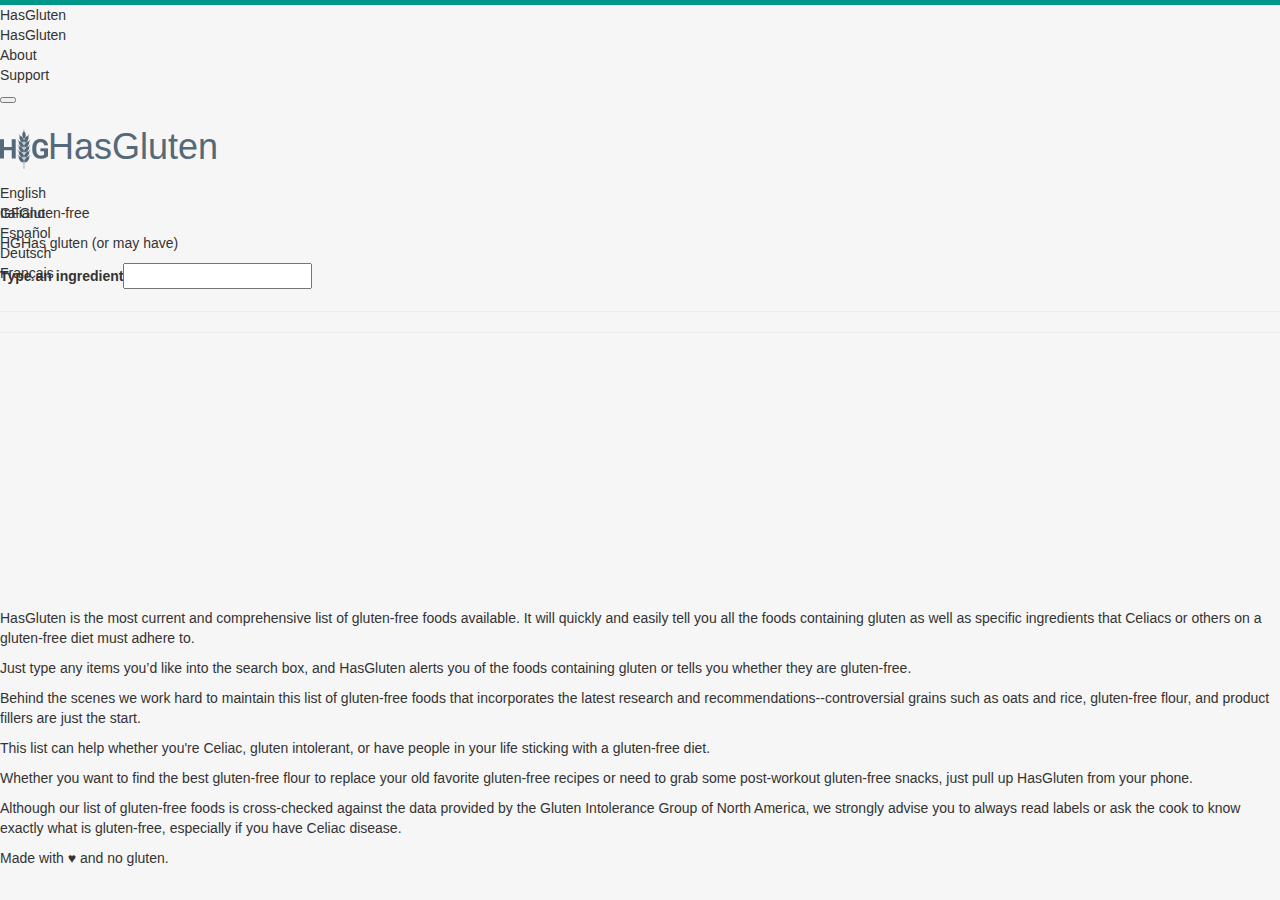
==== commit f0d581d2: "Minified" ====
--- a/index.html
+++ b/index.html
@@ -17,7 +17,6 @@
     <meta name="twitter:description" content="HasGluten is the most current and comprehensive list of gluten-free foods available. Find out quickly and easily if it's safe to eat or HasGluten.">
     <meta name="twitter:image:src" content="https://pbs.twimg.com/profile_images/534064897093410818/w3d1BAz3_400x400.jpeg">
     <meta name="keywords" content="celiac, celiac disease diet, gluten free, gluten free diet, gluten free flour, gluten free food, gluten free food list, gluten free snacks, gluten intolerance, what is gluten free">
-    <link href='https://fonts.googleapis.com/css?family=Roboto:400,300,500' rel='stylesheet' type='text/css'>
     <link rel="stylesheet" href="/main.css">
     <script>
       if (window.location.hostname != 'localhost') {
@@ -31,10 +30,10 @@
     </script>
   </head>
   <body>
-    <div id="universe">&nbsp;&nbsp;&nbsp;</div>
+    <div id="universe"><div id="layout" data-reactid=".p0n9g03f9c" data-react-checksum="-550174262"><div class="page-wrap" data-reactid=".p0n9g03f9c.0"><div class="page-top" data-reactid=".p0n9g03f9c.0.0"><div class="container" data-reactid=".p0n9g03f9c.0.0.0"><div class="row" data-reactid=".p0n9g03f9c.0.0.0.0"><div class="col-md-9 text-right" data-reactid=".p0n9g03f9c.0.0.0.0.0"><header role="banner" class="navbar navbar-default navbar-static-top" data-reactid=".p0n9g03f9c.0.0.0.0.0.0"><div class="container-fluid" data-reactid=".p0n9g03f9c.0.0.0.0.0.0.0"><div class="navbar-header" data-reactid=".p0n9g03f9c.0.0.0.0.0.0.0.0"><a class="navbar-brand navbar-brand active" href="/" data-reactid=".p0n9g03f9c.0.0.0.0.0.0.0.0.0"><img id="logo" class="logo-img i48" src="/img/logo.png" alt="HasGluten" title="HasGluten" data-reactid=".p0n9g03f9c.0.0.0.0.0.0.0.0.0.0"></a><button class="navbar-toggle" type="button" data-reactid=".p0n9g03f9c.0.0.0.0.0.0.0.0.1"><span class="sr-only" data-reactid=".p0n9g03f9c.0.0.0.0.0.0.0.0.1.$0">Toggle navigation</span><span class="icon-bar" data-reactid=".p0n9g03f9c.0.0.0.0.0.0.0.0.1.$1"></span><span class="icon-bar" data-reactid=".p0n9g03f9c.0.0.0.0.0.0.0.0.1.$2"></span><span class="icon-bar" data-reactid=".p0n9g03f9c.0.0.0.0.0.0.0.0.1.$3"></span></button></div><nav role="navigation" class="navbar-right collapse navbar-collapse" data-reactid=".p0n9g03f9c.0.0.0.0.0.0.0.1:$=10:$0"><ul role="navigation" class="navbar-right nav navbar-nav navbar-right" data-reactid=".p0n9g03f9c.0.0.0.0.0.0.0.1:$=10:$0.0"><li class="" data-reactid=".p0n9g03f9c.0.0.0.0.0.0.0.1:$=10:$0.0.$=1$about:$about"><a href="/about.html" data-reactid=".p0n9g03f9c.0.0.0.0.0.0.0.1:$=10:$0.0.$=1$about:$about.0">About</a></li><li class="" data-reactid=".p0n9g03f9c.0.0.0.0.0.0.0.1:$=10:$0.0.$=1$support:$support"><a href="/support.html" data-reactid=".p0n9g03f9c.0.0.0.0.0.0.0.1:$=10:$0.0.$=1$support:$support.0">Support</a></li><li class="dropdown" data-reactid=".p0n9g03f9c.0.0.0.0.0.0.0.1:$=10:$0.0.$=1$dropdown:$dropdown"><a class="dropdown-toggle" data-toggle="dropdown" role="button" aria-expanded="false" data-reactid=".p0n9g03f9c.0.0.0.0.0.0.0.1:$=10:$0.0.$=1$dropdown:$dropdown.0"><i class="glyphicon glyphicon-globe" data-reactid=".p0n9g03f9c.0.0.0.0.0.0.0.1:$=10:$0.0.$=1$dropdown:$dropdown.0.0"></i></a><ul class="dropdown-menu" role="menu" data-reactid=".p0n9g03f9c.0.0.0.0.0.0.0.1:$=10:$0.0.$=1$dropdown:$dropdown.1"><li data-lang="en" class="active" data-reactid=".p0n9g03f9c.0.0.0.0.0.0.0.1:$=10:$0.0.$=1$dropdown:$dropdown.1.$en"><a href="/index.html" data-reactid=".p0n9g03f9c.0.0.0.0.0.0.0.1:$=10:$0.0.$=1$dropdown:$dropdown.1.$en.0">English</a></li><li data-lang="it" class="" data-reactid=".p0n9g03f9c.0.0.0.0.0.0.0.1:$=10:$0.0.$=1$dropdown:$dropdown.1.$it"><a href="/it/index.html" data-reactid=".p0n9g03f9c.0.0.0.0.0.0.0.1:$=10:$0.0.$=1$dropdown:$dropdown.1.$it.0">Italiano</a></li><li data-lang="es" class="" data-reactid=".p0n9g03f9c.0.0.0.0.0.0.0.1:$=10:$0.0.$=1$dropdown:$dropdown.1.$es"><a href="/es/index.html" data-reactid=".p0n9g03f9c.0.0.0.0.0.0.0.1:$=10:$0.0.$=1$dropdown:$dropdown.1.$es.0">Español</a></li><li data-lang="de" class="" data-reactid=".p0n9g03f9c.0.0.0.0.0.0.0.1:$=10:$0.0.$=1$dropdown:$dropdown.1.$de"><a href="/de/index.html" data-reactid=".p0n9g03f9c.0.0.0.0.0.0.0.1:$=10:$0.0.$=1$dropdown:$dropdown.1.$de.0">Deutsch</a></li><li data-lang="fr" class="" data-reactid=".p0n9g03f9c.0.0.0.0.0.0.0.1:$=10:$0.0.$=1$dropdown:$dropdown.1.$fr"><a href="/fr/index.html" data-reactid=".p0n9g03f9c.0.0.0.0.0.0.0.1:$=10:$0.0.$=1$dropdown:$dropdown.1.$fr.0">Français</a></li></ul></li></ul></nav><form class="navbar-form navbar-left" role="search" data-reactid=".p0n9g03f9c.0.0.0.0.0.0.0.1:$=11:$1"><div class="form-group" data-reactid=".p0n9g03f9c.0.0.0.0.0.0.0.1:$=11:$1.0"><div class="input-group" data-reactid=".p0n9g03f9c.0.0.0.0.0.0.0.1:$=11:$1.0.0"><input id="navbar-search" type="text" class="form-control" placeholder="Check if it has gluten" value="" data-reactid=".p0n9g03f9c.0.0.0.0.0.0.0.1:$=11:$1.0.0.0"><span class="input-group-btn" data-reactid=".p0n9g03f9c.0.0.0.0.0.0.0.1:$=11:$1.0.0.1"><button class="btn btn-primary" type="button" data-reactid=".p0n9g03f9c.0.0.0.0.0.0.0.1:$=11:$1.0.0.1.0"><i class="glyphicon glyphicon-search" data-reactid=".p0n9g03f9c.0.0.0.0.0.0.0.1:$=11:$1.0.0.1.0.0"></i></button></span></div><p class="help-block text-left small" data-reactid=".p0n9g03f9c.0.0.0.0.0.0.0.1:$=11:$1.0.1"><span data-reactid=".p0n9g03f9c.0.0.0.0.0.0.0.1:$=11:$1.0.1.0">Popular searches: </span><a href="#" data-reactid=".p0n9g03f9c.0.0.0.0.0.0.0.1:$=11:$1.0.1.$pop0">Sesame seed</a><span data-reactid=".p0n9g03f9c.0.0.0.0.0.0.0.1:$=11:$1.0.1.2">, </span><a href="#" data-reactid=".p0n9g03f9c.0.0.0.0.0.0.0.1:$=11:$1.0.1.$pop1">Tapioca starch</a><span data-reactid=".p0n9g03f9c.0.0.0.0.0.0.0.1:$=11:$1.0.1.4">, </span><a href="#" data-reactid=".p0n9g03f9c.0.0.0.0.0.0.0.1:$=11:$1.0.1.$pop2">Coconut milk</a></p></div></form></div></header></div></div></div></div><div class="page-top" data-reactid=".p0n9g03f9c.0.1"><div class="container" data-reactid=".p0n9g03f9c.0.1.0"><div class="row" data-reactid=".p0n9g03f9c.0.1.0.0"><div class="col-md-9" role="main" data-reactid=".p0n9g03f9c.0.1.0.0.0"><div class="main-products" data-reactid=".p0n9g03f9c.0.1.0.0.0.0"><div class="main-table" data-reactid=".p0n9g03f9c.0.1.0.0.0.0.0"><div class="row" data-reactid=".p0n9g03f9c.0.1.0.0.0.0.0.0"></div></div></div></div><div class="col-md-3" role="complementary" data-reactid=".p0n9g03f9c.0.1.0.0.1"><div class="ads-container" data-reactid=".p0n9g03f9c.0.1.0.0.1.0"></div></div></div></div></div><div class="page-bottom" data-reactid=".p0n9g03f9c.0.2"><div class="container" data-reactid=".p0n9g03f9c.0.2.0"><div class="row" data-reactid=".p0n9g03f9c.0.2.0.0"><div class="col-md-9" role="main" data-reactid=".p0n9g03f9c.0.2.0.0.0"><div class="home-recent" data-reactid=".p0n9g03f9c.0.2.0.0.0.0"></div><div class="home-description" data-reactid=".p0n9g03f9c.0.2.0.0.0.1"><h2 data-reactid=".p0n9g03f9c.0.2.0.0.0.1.0"><i class="glyphicon glyphicon-heart text-primary text-2x" data-reactid=".p0n9g03f9c.0.2.0.0.0.1.0.0"></i><br data-reactid=".p0n9g03f9c.0.2.0.0.0.1.0.1"><span data-reactid=".p0n9g03f9c.0.2.0.0.0.1.0.2">HasGluten</span></h2><h1 class="text-highlight" data-reactid=".p0n9g03f9c.0.2.0.0.0.1.1:$h1">HasGluten is the most current and comprehensive list of gluten-free foods available. It will quickly and easily tell you all the foods containing gluten as well as specific ingredients that Celiacs or others on a gluten-free diet must adhere to.</h1><p class="text-muted" data-reactid=".p0n9g03f9c.0.2.0.0.0.1.1:$desc1">Just type any items you’d like into the search box, and HasGluten alerts you of the foods containing gluten or tells you whether they are gluten-free.</p><p class="text-muted" data-reactid=".p0n9g03f9c.0.2.0.0.0.1.1:$desc2">Behind the scenes we work hard to maintain this list of gluten-free foods that incorporates the latest research and recommendations--controversial grains such as oats and rice, gluten-free flour, and product fillers are just the start.</p><p class="text-muted" data-reactid=".p0n9g03f9c.0.2.0.0.0.1.1:$desc3">This list can help whether you&#x27;re Celiac, gluten intolerant, or have people in your life sticking with a gluten-free diet.</p><p class="text-muted" data-reactid=".p0n9g03f9c.0.2.0.0.0.1.1:$desc4">Whether you want to find the best gluten-free flour to replace your old favorite gluten-free recipes or need to grab some post-workout gluten-free snacks, just pull up HasGluten from your phone.</p><p class="text-muted" data-reactid=".p0n9g03f9c.0.2.0.0.0.1.1:$desc5">Although our list of gluten-free foods is cross-checked against the data provided by the Gluten Intolerance Group of North America, we strongly advise you to always read labels or ask the cook to know exactly what is gluten-free, especially if you have Celiac disease.</p><p class="text-muted" data-reactid=".p0n9g03f9c.0.2.0.0.0.1.1:$desc6">Made with ♥ and no gluten.</p></div></div><div class="col-md-3" role="complementary" data-reactid=".p0n9g03f9c.0.2.0.0.1"><div class="ads-container2" data-reactid=".p0n9g03f9c.0.2.0.0.1.0"><script async src="//pagead2.googlesyndication.com/pagead/js/adsbygoogle.js"></script><!-- large --><ins class="adsbygoogle"     style="display:inline-block;width:300px;height:600px"     data-ad-client="ca-pub-7476952585357263"     data-ad-slot="2509120032"></ins><script>(adsbygoogle = window.adsbygoogle || []).push({});</script></div></div></div></div></div></div><footer data-reactid=".p0n9g03f9c.1"><div class="footer-top" data-reactid=".p0n9g03f9c.1.0"><div class="container" data-reactid=".p0n9g03f9c.1.0.0"><div class="row" data-reactid=".p0n9g03f9c.1.0.0.0"><div class="col-md-9" data-reactid=".p0n9g03f9c.1.0.0.0.0"><div class="pull-left" data-reactid=".p0n9g03f9c.1.0.0.0.0.0"></div><div class="pull-right text-right" data-reactid=".p0n9g03f9c.1.0.0.0.0.1"></div><div class="text-center" data-reactid=".p0n9g03f9c.1.0.0.0.0.2"><span data-reactid=".p0n9g03f9c.1.0.0.0.0.2.0">Follow us</span><span data-reactid=".p0n9g03f9c.1.0.0.0.0.2.1"> </span><a href="https://twitter.com/hasgluten" target="_blank" data-reactid=".p0n9g03f9c.1.0.0.0.0.2.2">@hasgluten</a><span data-reactid=".p0n9g03f9c.1.0.0.0.0.2.3">.</span></div></div></div></div></div><div class="footer-bottom" data-reactid=".p0n9g03f9c.1.1"><div class="container" data-reactid=".p0n9g03f9c.1.1.0"><div class="row" data-reactid=".p0n9g03f9c.1.1.0.0"><div class="col-md-9 text-center" data-reactid=".p0n9g03f9c.1.1.0.0.0">Is it safe to eat? Find out if it has gluten.</div></div></div></div></footer></div></div>
     <script src="https://ajax.googleapis.com/ajax/libs/jquery/2.1.1/jquery.min.js"></script>
     <script src="https://cdn.embedly.com/widgets/platform.js" charset="UTF-8"></script>
-    <script src="/bootstrap.min.js"></script>
+    <script src="https://maxcdn.bootstrapcdn.com/bootstrap/3.3.4/js/bootstrap.min.js"></script>
     <script src="/main.js"></script>
     <script>
         embedly('on', 'card.rendered', function(iframe){
--- a/main.css
+++ b/main.css
@@ -1,6669 +1,2 @@
-/*! normalize.css v3.0.2 | MIT License | git.io/normalize */
-html {
-  font-family: sans-serif;
-  -ms-text-size-adjust: 100%;
-  -webkit-text-size-adjust: 100%;
-}
-body {
-  margin: 0;
-}
-article,
-aside,
-details,
-figcaption,
-figure,
-footer,
-header,
-hgroup,
-main,
-menu,
-nav,
-section,
-summary {
-  display: block;
-}
-audio,
-canvas,
-progress,
-video {
-  display: inline-block;
-  vertical-align: baseline;
-}
-audio:not([controls]) {
-  display: none;
-  height: 0;
-}
-[hidden],
-template {
-  display: none;
-}
-a {
-  background-color: transparent;
-}
-a:active,
-a:hover {
-  outline: 0;
-}
-abbr[title] {
-  border-bottom: 1px dotted;
-}
-b,
-strong {
-  font-weight: bold;
-}
-dfn {
-  font-style: italic;
-}
-h1 {
-  font-size: 2em;
-  margin: 0.67em 0;
-}
-mark {
-  background: #ff0;
-  color: #000;
-}
-small {
-  font-size: 80%;
-}
-sub,
-sup {
-  font-size: 75%;
-  line-height: 0;
-  position: relative;
-  vertical-align: baseline;
-}
-sup {
-  top: -0.5em;
-}
-sub {
-  bottom: -0.25em;
-}
-img {
-  border: 0;
-}
-svg:not(:root) {
-  overflow: hidden;
-}
-figure {
-  margin: 1em 40px;
-}
-hr {
-  box-sizing: content-box;
-  height: 0;
-}
-pre {
-  overflow: auto;
-}
-code,
-kbd,
-pre,
-samp {
-  font-family: monospace, monospace;
-  font-size: 1em;
-}
-button,
-input,
-optgroup,
-select,
-textarea {
-  color: inherit;
-  font: inherit;
-  margin: 0;
-}
-button {
-  overflow: visible;
-}
-button,
-select {
-  text-transform: none;
-}
-button,
-html input[type="button"],
-input[type="reset"],
-input[type="submit"] {
-  -webkit-appearance: button;
-  cursor: pointer;
-}
-button[disabled],
-html input[disabled] {
-  cursor: default;
-}
-button::-moz-focus-inner,
-input::-moz-focus-inner {
-  border: 0;
-  padding: 0;
-}
-input {
-  line-height: normal;
-}
-input[type="checkbox"],
-input[type="radio"] {
-  box-sizing: border-box;
-  padding: 0;
-}
-input[type="number"]::-webkit-inner-spin-button,
-input[type="number"]::-webkit-outer-spin-button {
-  height: auto;
-}
-input[type="search"] {
-  -webkit-appearance: textfield;
-  box-sizing: content-box;
-}
-input[type="search"]::-webkit-search-cancel-button,
-input[type="search"]::-webkit-search-decoration {
-  -webkit-appearance: none;
-}
-fieldset {
-  border: 1px solid #c0c0c0;
-  margin: 0 2px;
-  padding: 0.35em 0.625em 0.75em;
-}
-legend {
-  border: 0;
-  padding: 0;
-}
-textarea {
-  overflow: auto;
-}
-optgroup {
-  font-weight: bold;
-}
-table {
-  border-collapse: collapse;
-  border-spacing: 0;
-}
-td,
-th {
-  padding: 0;
-}
-/*! Source: https://github.com/h5bp/html5-boilerplate/blob/master/src/css/main.css */
-@media print {
-  *,
-  *:before,
-  *:after {
-    background: transparent !important;
-    color: #000 !important;
-    box-shadow: none !important;
-    text-shadow: none !important;
-  }
-  a,
-  a:visited {
-    text-decoration: underline;
-  }
-  a[href]:after {
-    content: " (" attr(href) ")";
-  }
-  abbr[title]:after {
-    content: " (" attr(title) ")";
-  }
-  a[href^="#"]:after,
-  a[href^="javascript:"]:after {
-    content: "";
-  }
-  pre,
-  blockquote {
-    border: 1px solid #999;
-    page-break-inside: avoid;
-  }
-  thead {
-    display: table-header-group;
-  }
-  tr,
-  img {
-    page-break-inside: avoid;
-  }
-  img {
-    max-width: 100% !important;
-  }
-  p,
-  h2,
-  h3 {
-    orphans: 3;
-    widows: 3;
-  }
-  h2,
-  h3 {
-    page-break-after: avoid;
-  }
-  select {
-    background: #fff !important;
-  }
-  .navbar {
-    display: none;
-  }
-  .btn > .caret,
-  .dropup > .btn > .caret {
-    border-top-color: #000 !important;
-  }
-  .label {
-    border: 1px solid #000;
-  }
-  .table {
-    border-collapse: collapse !important;
-  }
-  .table td,
-  .table th {
-    background-color: #fff !important;
-  }
-  .table-bordered th,
-  .table-bordered td {
-    border: 1px solid #ddd !important;
-  }
-}
-@font-face {
-  font-family: 'Glyphicons Halflings';
-  src: url('/fonts/glyphicons-halflings-regular.eot');
-  src: url('/fonts/glyphicons-halflings-regular.eot?#iefix') format('embedded-opentype'), url('/fonts/glyphicons-halflings-regular.woff2') format('woff2'), url('/fonts/glyphicons-halflings-regular.woff') format('woff'), url('/fonts/glyphicons-halflings-regular.ttf') format('truetype'), url('/fonts/glyphicons-halflings-regular.svg#glyphicons_halflingsregular') format('svg');
-}
-.glyphicon {
-  position: relative;
-  top: 1px;
-  display: inline-block;
-  font-family: 'Glyphicons Halflings';
-  font-style: normal;
-  font-weight: normal;
-  line-height: 1;
-  -webkit-font-smoothing: antialiased;
-  -moz-osx-font-smoothing: grayscale;
-}
-.glyphicon-asterisk:before {
-  content: "\2a";
-}
-.glyphicon-plus:before {
-  content: "\2b";
-}
-.glyphicon-euro:before,
-.glyphicon-eur:before {
-  content: "\20ac";
-}
-.glyphicon-minus:before {
-  content: "\2212";
-}
-.glyphicon-cloud:before {
-  content: "\2601";
-}
-.glyphicon-envelope:before {
-  content: "\2709";
-}
-.glyphicon-pencil:before {
-  content: "\270f";
-}
-.glyphicon-glass:before {
-  content: "\e001";
-}
-.glyphicon-music:before {
-  content: "\e002";
-}
-.glyphicon-search:before {
-  content: "\e003";
-}
-.glyphicon-heart:before {
-  content: "\e005";
-}
-.glyphicon-star:before {
-  content: "\e006";
-}
-.glyphicon-star-empty:before {
-  content: "\e007";
-}
-.glyphicon-user:before {
-  content: "\e008";
-}
-.glyphicon-film:before {
-  content: "\e009";
-}
-.glyphicon-th-large:before {
-  content: "\e010";
-}
-.glyphicon-th:before {
-  content: "\e011";
-}
-.glyphicon-th-list:before {
-  content: "\e012";
-}
-.glyphicon-ok:before {
-  content: "\e013";
-}
-.glyphicon-remove:before {
-  content: "\e014";
-}
-.glyphicon-zoom-in:before {
-  content: "\e015";
-}
-.glyphicon-zoom-out:before {
-  content: "\e016";
-}
-.glyphicon-off:before {
-  content: "\e017";
-}
-.glyphicon-signal:before {
-  content: "\e018";
-}
-.glyphicon-cog:before {
-  content: "\e019";
-}
-.glyphicon-trash:before {
-  content: "\e020";
-}
-.glyphicon-home:before {
-  content: "\e021";
-}
-.glyphicon-file:before {
-  content: "\e022";
-}
-.glyphicon-time:before {
-  content: "\e023";
-}
-.glyphicon-road:before {
-  content: "\e024";
-}
-.glyphicon-download-alt:before {
-  content: "\e025";
-}
-.glyphicon-download:before {
-  content: "\e026";
-}
-.glyphicon-upload:before {
-  content: "\e027";
-}
-.glyphicon-inbox:before {
-  content: "\e028";
-}
-.glyphicon-play-circle:before {
-  content: "\e029";
-}
-.glyphicon-repeat:before {
-  content: "\e030";
-}
-.glyphicon-refresh:before {
-  content: "\e031";
-}
-.glyphicon-list-alt:before {
-  content: "\e032";
-}
-.glyphicon-lock:before {
-  content: "\e033";
-}
-.glyphicon-flag:before {
-  content: "\e034";
-}
-.glyphicon-headphones:before {
-  content: "\e035";
-}
-.glyphicon-volume-off:before {
-  content: "\e036";
-}
-.glyphicon-volume-down:before {
-  content: "\e037";
-}
-.glyphicon-volume-up:before {
-  content: "\e038";
-}
-.glyphicon-qrcode:before {
-  content: "\e039";
-}
-.glyphicon-barcode:before {
-  content: "\e040";
-}
-.glyphicon-tag:before {
-  content: "\e041";
-}
-.glyphicon-tags:before {
-  content: "\e042";
-}
-.glyphicon-book:before {
-  content: "\e043";
-}
-.glyphicon-bookmark:before {
-  content: "\e044";
-}
-.glyphicon-print:before {
-  content: "\e045";
-}
-.glyphicon-camera:before {
-  content: "\e046";
-}
-.glyphicon-font:before {
-  content: "\e047";
-}
-.glyphicon-bold:before {
-  content: "\e048";
-}
-.glyphicon-italic:before {
-  content: "\e049";
-}
-.glyphicon-text-height:before {
-  content: "\e050";
-}
-.glyphicon-text-width:before {
-  content: "\e051";
-}
-.glyphicon-align-left:before {
-  content: "\e052";
-}
-.glyphicon-align-center:before {
-  content: "\e053";
-}
-.glyphicon-align-right:before {
-  content: "\e054";
-}
-.glyphicon-align-justify:before {
-  content: "\e055";
-}
-.glyphicon-list:before {
-  content: "\e056";
-}
-.glyphicon-indent-left:before {
-  content: "\e057";
-}
-.glyphicon-indent-right:before {
-  content: "\e058";
-}
-.glyphicon-facetime-video:before {
-  content: "\e059";
-}
-.glyphicon-picture:before {
-  content: "\e060";
-}
-.glyphicon-map-marker:before {
-  content: "\e062";
-}
-.glyphicon-adjust:before {
-  content: "\e063";
-}
-.glyphicon-tint:before {
-  content: "\e064";
-}
-.glyphicon-edit:before {
-  content: "\e065";
-}
-.glyphicon-share:before {
-  content: "\e066";
-}
-.glyphicon-check:before {
-  content: "\e067";
-}
-.glyphicon-move:before {
-  content: "\e068";
-}
-.glyphicon-step-backward:before {
-  content: "\e069";
-}
-.glyphicon-fast-backward:before {
-  content: "\e070";
-}
-.glyphicon-backward:before {
-  content: "\e071";
-}
-.glyphicon-play:before {
-  content: "\e072";
-}
-.glyphicon-pause:before {
-  content: "\e073";
-}
-.glyphicon-stop:before {
-  content: "\e074";
-}
-.glyphicon-forward:before {
-  content: "\e075";
-}
-.glyphicon-fast-forward:before {
-  content: "\e076";
-}
-.glyphicon-step-forward:before {
-  content: "\e077";
-}
-.glyphicon-eject:before {
-  content: "\e078";
-}
-.glyphicon-chevron-left:before {
-  content: "\e079";
-}
-.glyphicon-chevron-right:before {
-  content: "\e080";
-}
-.glyphicon-plus-sign:before {
-  content: "\e081";
-}
-.glyphicon-minus-sign:before {
-  content: "\e082";
-}
-.glyphicon-remove-sign:before {
-  content: "\e083";
-}
-.glyphicon-ok-sign:before {
-  content: "\e084";
-}
-.glyphicon-question-sign:before {
-  content: "\e085";
-}
-.glyphicon-info-sign:before {
-  content: "\e086";
-}
-.glyphicon-screenshot:before {
-  content: "\e087";
-}
-.glyphicon-remove-circle:before {
-  content: "\e088";
-}
-.glyphicon-ok-circle:before {
-  content: "\e089";
-}
-.glyphicon-ban-circle:before {
-  content: "\e090";
-}
-.glyphicon-arrow-left:before {
-  content: "\e091";
-}
-.glyphicon-arrow-right:before {
-  content: "\e092";
-}
-.glyphicon-arrow-up:before {
-  content: "\e093";
-}
-.glyphicon-arrow-down:before {
-  content: "\e094";
-}
-.glyphicon-share-alt:before {
-  content: "\e095";
-}
-.glyphicon-resize-full:before {
-  content: "\e096";
-}
-.glyphicon-resize-small:before {
-  content: "\e097";
-}
-.glyphicon-exclamation-sign:before {
-  content: "\e101";
-}
-.glyphicon-gift:before {
-  content: "\e102";
-}
-.glyphicon-leaf:before {
-  content: "\e103";
-}
-.glyphicon-fire:before {
-  content: "\e104";
-}
-.glyphicon-eye-open:before {
-  content: "\e105";
-}
-.glyphicon-eye-close:before {
-  content: "\e106";
-}
-.glyphicon-warning-sign:before {
-  content: "\e107";
-}
-.glyphicon-plane:before {
-  content: "\e108";
-}
-.glyphicon-calendar:before {
-  content: "\e109";
-}
-.glyphicon-random:before {
-  content: "\e110";
-}
-.glyphicon-comment:before {
-  content: "\e111";
-}
-.glyphicon-magnet:before {
-  content: "\e112";
-}
-.glyphicon-chevron-up:before {
-  content: "\e113";
-}
-.glyphicon-chevron-down:before {
-  content: "\e114";
-}
-.glyphicon-retweet:before {
-  content: "\e115";
-}
-.glyphicon-shopping-cart:before {
-  content: "\e116";
-}
-.glyphicon-folder-close:before {
-  content: "\e117";
-}
-.glyphicon-folder-open:before {
-  content: "\e118";
-}
-.glyphicon-resize-vertical:before {
-  content: "\e119";
-}
-.glyphicon-resize-horizontal:before {
-  content: "\e120";
-}
-.glyphicon-hdd:before {
-  content: "\e121";
-}
-.glyphicon-bullhorn:before {
-  content: "\e122";
-}
-.glyphicon-bell:before {
-  content: "\e123";
-}
-.glyphicon-certificate:before {
-  content: "\e124";
-}
-.glyphicon-thumbs-up:before {
-  content: "\e125";
-}
-.glyphicon-thumbs-down:before {
-  content: "\e126";
-}
-.glyphicon-hand-right:before {
-  content: "\e127";
-}
-.glyphicon-hand-left:before {
-  content: "\e128";
-}
-.glyphicon-hand-up:before {
-  content: "\e129";
-}
-.glyphicon-hand-down:before {
-  content: "\e130";
-}
-.glyphicon-circle-arrow-right:before {
-  content: "\e131";
-}
-.glyphicon-circle-arrow-left:before {
-  content: "\e132";
-}
-.glyphicon-circle-arrow-up:before {
-  content: "\e133";
-}
-.glyphicon-circle-arrow-down:before {
-  content: "\e134";
-}
-.glyphicon-globe:before {
-  content: "\e135";
-}
-.glyphicon-wrench:before {
-  content: "\e136";
-}
-.glyphicon-tasks:before {
-  content: "\e137";
-}
-.glyphicon-filter:before {
-  content: "\e138";
-}
-.glyphicon-briefcase:before {
-  content: "\e139";
-}
-.glyphicon-fullscreen:before {
-  content: "\e140";
-}
-.glyphicon-dashboard:before {
-  content: "\e141";
-}
-.glyphicon-paperclip:before {
-  content: "\e142";
-}
-.glyphicon-heart-empty:before {
-  content: "\e143";
-}
-.glyphicon-link:before {
-  content: "\e144";
-}
-.glyphicon-phone:before {
-  content: "\e145";
-}
-.glyphicon-pushpin:before {
-  content: "\e146";
-}
-.glyphicon-usd:before {
-  content: "\e148";
-}
-.glyphicon-gbp:before {
-  content: "\e149";
-}
-.glyphicon-sort:before {
-  content: "\e150";
-}
-.glyphicon-sort-by-alphabet:before {
-  content: "\e151";
-}
-.glyphicon-sort-by-alphabet-alt:before {
-  content: "\e152";
-}
-.glyphicon-sort-by-order:before {
-  content: "\e153";
-}
-.glyphicon-sort-by-order-alt:before {
-  content: "\e154";
-}
-.glyphicon-sort-by-attributes:before {
-  content: "\e155";
-}
-.glyphicon-sort-by-attributes-alt:before {
-  content: "\e156";
-}
-.glyphicon-unchecked:before {
-  content: "\e157";
-}
-.glyphicon-expand:before {
-  content: "\e158";
-}
-.glyphicon-collapse-down:before {
-  content: "\e159";
-}
-.glyphicon-collapse-up:before {
-  content: "\e160";
-}
-.glyphicon-log-in:before {
-  content: "\e161";
-}
-.glyphicon-flash:before {
-  content: "\e162";
-}
-.glyphicon-log-out:before {
-  content: "\e163";
-}
-.glyphicon-new-window:before {
-  content: "\e164";
-}
-.glyphicon-record:before {
-  content: "\e165";
-}
-.glyphicon-save:before {
-  content: "\e166";
-}
-.glyphicon-open:before {
-  content: "\e167";
-}
-.glyphicon-saved:before {
-  content: "\e168";
-}
-.glyphicon-import:before {
-  content: "\e169";
-}
-.glyphicon-export:before {
-  content: "\e170";
-}
-.glyphicon-send:before {
-  content: "\e171";
-}
-.glyphicon-floppy-disk:before {
-  content: "\e172";
-}
-.glyphicon-floppy-saved:before {
-  content: "\e173";
-}
-.glyphicon-floppy-remove:before {
-  content: "\e174";
-}
-.glyphicon-floppy-save:before {
-  content: "\e175";
-}
-.glyphicon-floppy-open:before {
-  content: "\e176";
-}
-.glyphicon-credit-card:before {
-  content: "\e177";
-}
-.glyphicon-transfer:before {
-  content: "\e178";
-}
-.glyphicon-cutlery:before {
-  content: "\e179";
-}
-.glyphicon-header:before {
-  content: "\e180";
-}
-.glyphicon-compressed:before {
-  content: "\e181";
-}
-.glyphicon-earphone:before {
-  content: "\e182";
-}
-.glyphicon-phone-alt:before {
-  content: "\e183";
-}
-.glyphicon-tower:before {
-  content: "\e184";
-}
-.glyphicon-stats:before {
-  content: "\e185";
-}
-.glyphicon-sd-video:before {
-  content: "\e186";
-}
-.glyphicon-hd-video:before {
-  content: "\e187";
-}
-.glyphicon-subtitles:before {
-  content: "\e188";
-}
-.glyphicon-sound-stereo:before {
-  content: "\e189";
-}
-.glyphicon-sound-dolby:before {
-  content: "\e190";
-}
-.glyphicon-sound-5-1:before {
-  content: "\e191";
-}
-.glyphicon-sound-6-1:before {
-  content: "\e192";
-}
-.glyphicon-sound-7-1:before {
-  content: "\e193";
-}
-.glyphicon-copyright-mark:before {
-  content: "\e194";
-}
-.glyphicon-registration-mark:before {
-  content: "\e195";
-}
-.glyphicon-cloud-download:before {
-  content: "\e197";
-}
-.glyphicon-cloud-upload:before {
-  content: "\e198";
-}
-.glyphicon-tree-conifer:before {
-  content: "\e199";
-}
-.glyphicon-tree-deciduous:before {
-  content: "\e200";
-}
-.glyphicon-cd:before {
-  content: "\e201";
-}
-.glyphicon-save-file:before {
-  content: "\e202";
-}
-.glyphicon-open-file:before {
-  content: "\e203";
-}
-.glyphicon-level-up:before {
-  content: "\e204";
-}
-.glyphicon-copy:before {
-  content: "\e205";
-}
-.glyphicon-paste:before {
-  content: "\e206";
-}
-.glyphicon-alert:before {
-  content: "\e209";
-}
-.glyphicon-equalizer:before {
-  content: "\e210";
-}
-.glyphicon-king:before {
-  content: "\e211";
-}
-.glyphicon-queen:before {
-  content: "\e212";
-}
-.glyphicon-pawn:before {
-  content: "\e213";
-}
-.glyphicon-bishop:before {
-  content: "\e214";
-}
-.glyphicon-knight:before {
-  content: "\e215";
-}
-.glyphicon-baby-formula:before {
-  content: "\e216";
-}
-.glyphicon-tent:before {
-  content: "\26fa";
-}
-.glyphicon-blackboard:before {
-  content: "\e218";
-}
-.glyphicon-bed:before {
-  content: "\e219";
-}
-.glyphicon-apple:before {
-  content: "\f8ff";
-}
-.glyphicon-erase:before {
-  content: "\e221";
-}
-.glyphicon-hourglass:before {
-  content: "\231b";
-}
-.glyphicon-lamp:before {
-  content: "\e223";
-}
-.glyphicon-duplicate:before {
-  content: "\e224";
-}
-.glyphicon-piggy-bank:before {
-  content: "\e225";
-}
-.glyphicon-scissors:before {
-  content: "\e226";
-}
-.glyphicon-bitcoin:before {
-  content: "\e227";
-}
-.glyphicon-btc:before {
-  content: "\e227";
-}
-.glyphicon-xbt:before {
-  content: "\e227";
-}
-.glyphicon-yen:before {
-  content: "\00a5";
-}
-.glyphicon-jpy:before {
-  content: "\00a5";
-}
-.glyphicon-ruble:before {
-  content: "\20bd";
-}
-.glyphicon-rub:before {
-  content: "\20bd";
-}
-.glyphicon-scale:before {
-  content: "\e230";
-}
-.glyphicon-ice-lolly:before {
-  content: "\e231";
-}
-.glyphicon-ice-lolly-tasted:before {
-  content: "\e232";
-}
-.glyphicon-education:before {
-  content: "\e233";
-}
-.glyphicon-option-horizontal:before {
-  content: "\e234";
-}
-.glyphicon-option-vertical:before {
-  content: "\e235";
-}
-.glyphicon-menu-hamburger:before {
-  content: "\e236";
-}
-.glyphicon-modal-window:before {
-  content: "\e237";
-}
-.glyphicon-oil:before {
-  content: "\e238";
-}
-.glyphicon-grain:before {
-  content: "\e239";
-}
-.glyphicon-sunglasses:before {
-  content: "\e240";
-}
-.glyphicon-text-size:before {
-  content: "\e241";
-}
-.glyphicon-text-color:before {
-  content: "\e242";
-}
-.glyphicon-text-background:before {
-  content: "\e243";
-}
-.glyphicon-object-align-top:before {
-  content: "\e244";
-}
-.glyphicon-object-align-bottom:before {
-  content: "\e245";
-}
-.glyphicon-object-align-horizontal:before {
-  content: "\e246";
-}
-.glyphicon-object-align-left:before {
-  content: "\e247";
-}
-.glyphicon-object-align-vertical:before {
-  content: "\e248";
-}
-.glyphicon-object-align-right:before {
-  content: "\e249";
-}
-.glyphicon-triangle-right:before {
-  content: "\e250";
-}
-.glyphicon-triangle-left:before {
-  content: "\e251";
-}
-.glyphicon-triangle-bottom:before {
-  content: "\e252";
-}
-.glyphicon-triangle-top:before {
-  content: "\e253";
-}
-.glyphicon-console:before {
-  content: "\e254";
-}
-.glyphicon-superscript:before {
-  content: "\e255";
-}
-.glyphicon-subscript:before {
-  content: "\e256";
-}
-.glyphicon-menu-left:before {
-  content: "\e257";
-}
-.glyphicon-menu-right:before {
-  content: "\e258";
-}
-.glyphicon-menu-down:before {
-  content: "\e259";
-}
-.glyphicon-menu-up:before {
-  content: "\e260";
-}
-* {
-  box-sizing: border-box;
-}
-*:before,
-*:after {
-  box-sizing: border-box;
-}
-html {
-  font-size: 10px;
-  -webkit-tap-highlight-color: rgba(0, 0, 0, 0);
-}
-body {
-  font-family: "Helvetica Neue", Helvetica, Arial, sans-serif;
-  font-size: 14px;
-  line-height: 1.42857143;
-  color: #333333;
-  background-color: #ffffff;
-}
-input,
-button,
-select,
-textarea {
-  font-family: inherit;
-  font-size: inherit;
-  line-height: inherit;
-}
-a {
-  color: #546979;
-  text-decoration: none;
-}
-a:hover,
-a:focus {
-  color: #35424c;
-  text-decoration: underline;
-}
-a:focus {
-  outline: thin dotted;
-  outline: 5px auto -webkit-focus-ring-color;
-  outline-offset: -2px;
-}
-figure {
-  margin: 0;
-}
-img {
-  vertical-align: middle;
-}
-.img-responsive,
-.thumbnail > img,
-.thumbnail a > img,
-.carousel-inner > .item > img,
-.carousel-inner > .item > a > img {
-  display: block;
-  max-width: 100%;
-  height: auto;
-}
-.img-rounded {
-  border-radius: 6px;
-}
-.img-thumbnail {
-  padding: 4px;
-  line-height: 1.42857143;
-  background-color: #ffffff;
-  border: 1px solid #dddddd;
-  border-radius: 4px;
-  transition: all 0.2s ease-in-out;
-  display: inline-block;
-  max-width: 100%;
-  height: auto;
-}
-.img-circle {
-  border-radius: 50%;
-}
-hr {
-  margin-top: 20px;
-  margin-bottom: 20px;
-  border: 0;
-  border-top: 1px solid #eeeeee;
-}
-.sr-only {
-  position: absolute;
-  width: 1px;
-  height: 1px;
-  margin: -1px;
-  padding: 0;
-  overflow: hidden;
-  clip: rect(0, 0, 0, 0);
-  border: 0;
-}
-.sr-only-focusable:active,
-.sr-only-focusable:focus {
-  position: static;
-  width: auto;
-  height: auto;
-  margin: 0;
-  overflow: visible;
-  clip: auto;
-}
-[role="button"] {
-  cursor: pointer;
-}
-h1,
-h2,
-h3,
-h4,
-h5,
-h6,
-.h1,
-.h2,
-.h3,
-.h4,
-.h5,
-.h6 {
-  font-family: inherit;
-  font-weight: 500;
-  line-height: 1.1;
-  color: inherit;
-}
-h1 small,
-h2 small,
-h3 small,
-h4 small,
-h5 small,
-h6 small,
-.h1 small,
-.h2 small,
-.h3 small,
-.h4 small,
-.h5 small,
-.h6 small,
-h1 .small,
-h2 .small,
-h3 .small,
-h4 .small,
-h5 .small,
-h6 .small,
-.h1 .small,
-.h2 .small,
-.h3 .small,
-.h4 .small,
-.h5 .small,
-.h6 .small {
-  font-weight: normal;
-  line-height: 1;
-  color: #777777;
-}
-h1,
-.h1,
-h2,
-.h2,
-h3,
-.h3 {
-  margin-top: 20px;
-  margin-bottom: 10px;
-}
-h1 small,
-.h1 small,
-h2 small,
-.h2 small,
-h3 small,
-.h3 small,
-h1 .small,
-.h1 .small,
-h2 .small,
-.h2 .small,
-h3 .small,
-.h3 .small {
-  font-size: 65%;
-}
-h4,
-.h4,
-h5,
-.h5,
-h6,
-.h6 {
-  margin-top: 10px;
-  margin-bottom: 10px;
-}
-h4 small,
-.h4 small,
-h5 small,
-.h5 small,
-h6 small,
-.h6 small,
-h4 .small,
-.h4 .small,
-h5 .small,
-.h5 .small,
-h6 .small,
-.h6 .small {
-  font-size: 75%;
-}
-h1,
-.h1 {
-  font-size: 36px;
-}
-h2,
-.h2 {
-  font-size: 30px;
-}
-h3,
-.h3 {
-  font-size: 24px;
-}
-h4,
-.h4 {
-  font-size: 18px;
-}
-h5,
-.h5 {
-  font-size: 14px;
-}
-h6,
-.h6 {
-  font-size: 12px;
-}
-p {
-  margin: 0 0 10px;
-}
-.lead {
-  margin-bottom: 20px;
-  font-size: 16px;
-  font-weight: 300;
-  line-height: 1.4;
-}
-@media (min-width: 768px) {
-  .lead {
-    font-size: 21px;
-  }
-}
-small,
-.small {
-  font-size: 85%;
-}
-mark,
-.mark {
-  background-color: #fcf8e3;
-  padding: .2em;
-}
-.text-left {
-  text-align: left;
-}
-.text-right {
-  text-align: right;
-}
-.text-center {
-  text-align: center;
-}
-.text-justify {
-  text-align: justify;
-}
-.text-nowrap {
-  white-space: nowrap;
-}
-.text-lowercase {
-  text-transform: lowercase;
-}
-.text-uppercase {
-  text-transform: uppercase;
-}
-.text-capitalize {
-  text-transform: capitalize;
-}
-.text-muted {
-  color: #777777;
-}
-.text-primary {
-  color: #009688;
-}
-a.text-primary:hover {
-  color: #00635a;
-}
-.text-success {
-  color: #3c763d;
-}
-a.text-success:hover {
-  color: #2b542c;
-}
-.text-info {
-  color: #31708f;
-}
-a.text-info:hover {
-  color: #245269;
-}
-.text-warning {
-  color: #8a6d3b;
-}
-a.text-warning:hover {
-  color: #66512c;
-}
-.text-danger {
-  color: #a94442;
-}
-a.text-danger:hover {
-  color: #843534;
-}
-.bg-primary {
-  color: #fff;
-  background-color: #009688;
-}
-a.bg-primary:hover {
-  background-color: #00635a;
-}
-.bg-success {
-  background-color: #dff0d8;
-}
-a.bg-success:hover {
-  background-color: #c1e2b3;
-}
-.bg-info {
-  background-color: #d9edf7;
-}
-a.bg-info:hover {
-  background-color: #afd9ee;
-}
-.bg-warning {
-  background-color: #fcf8e3;
-}
-a.bg-warning:hover {
-  background-color: #f7ecb5;
-}
-.bg-danger {
-  background-color: #f2dede;
-}
-a.bg-danger:hover {
-  background-color: #e4b9b9;
-}
-.page-header {
-  padding-bottom: 9px;
-  margin: 40px 0 20px;
-  border-bottom: 1px solid #eeeeee;
-}
-ul,
-ol {
-  margin-top: 0;
-  margin-bottom: 10px;
-}
-ul ul,
-ol ul,
-ul ol,
-ol ol {
-  margin-bottom: 0;
-}
-.list-unstyled {
-  padding-left: 0;
-  list-style: none;
-}
-.list-inline {
-  padding-left: 0;
-  list-style: none;
-  margin-left: -5px;
-}
-.list-inline > li {
-  display: inline-block;
-  padding-left: 5px;
-  padding-right: 5px;
-}
-dl {
-  margin-top: 0;
-  margin-bottom: 20px;
-}
-dt,
-dd {
-  line-height: 1.42857143;
-}
-dt {
-  font-weight: bold;
-}
-dd {
-  margin-left: 0;
-}
-@media (min-width: 768px) {
-  .dl-horizontal dt {
-    float: left;
-    width: 160px;
-    clear: left;
-    text-align: right;
-    overflow: hidden;
-    text-overflow: ellipsis;
-    white-space: nowrap;
-  }
-  .dl-horizontal dd {
-    margin-left: 180px;
-  }
-}
-abbr[title],
-abbr[data-original-title] {
-  cursor: help;
-  border-bottom: 1px dotted #777777;
-}
-.initialism {
-  font-size: 90%;
-  text-transform: uppercase;
-}
-blockquote {
-  padding: 10px 20px;
-  margin: 0 0 20px;
-  font-size: 17.5px;
-  border-left: 5px solid #eeeeee;
-}
-blockquote p:last-child,
-blockquote ul:last-child,
-blockquote ol:last-child {
-  margin-bottom: 0;
-}
-blockquote footer,
-blockquote small,
-blockquote .small {
-  display: block;
-  font-size: 80%;
-  line-height: 1.42857143;
-  color: #777777;
-}
-blockquote footer:before,
-blockquote small:before,
-blockquote .small:before {
-  content: '\2014 \00A0';
-}
-.blockquote-reverse,
-blockquote.pull-right {
-  padding-right: 15px;
-  padding-left: 0;
-  border-right: 5px solid #eeeeee;
-  border-left: 0;
-  text-align: right;
-}
-.blockquote-reverse footer:before,
-blockquote.pull-right footer:before,
-.blockquote-reverse small:before,
-blockquote.pull-right small:before,
-.blockquote-reverse .small:before,
-blockquote.pull-right .small:before {
-  content: '';
-}
-.blockquote-reverse footer:after,
-blockquote.pull-right footer:after,
-.blockquote-reverse small:after,
-blockquote.pull-right small:after,
-.blockquote-reverse .small:after,
-blockquote.pull-right .small:after {
-  content: '\00A0 \2014';
-}
-address {
-  margin-bottom: 20px;
-  font-style: normal;
-  line-height: 1.42857143;
-}
-code,
-kbd,
-pre,
-samp {
-  font-family: Menlo, Monaco, Consolas, "Courier New", monospace;
-}
-code {
-  padding: 2px 4px;
-  font-size: 90%;
-  color: #c7254e;
-  background-color: #f9f2f4;
-  border-radius: 4px;
-}
-kbd {
-  padding: 2px 4px;
-  font-size: 90%;
-  color: #ffffff;
-  background-color: #333333;
-  border-radius: 3px;
-  box-shadow: inset 0 -1px 0 rgba(0, 0, 0, 0.25);
-}
-kbd kbd {
-  padding: 0;
-  font-size: 100%;
-  font-weight: bold;
-  box-shadow: none;
-}
-pre {
-  display: block;
-  padding: 9.5px;
-  margin: 0 0 10px;
-  font-size: 13px;
-  line-height: 1.42857143;
-  word-break: break-all;
-  word-wrap: break-word;
-  color: #333333;
-  background-color: #f5f5f5;
-  border: 1px solid #cccccc;
-  border-radius: 4px;
-}
-pre code {
-  padding: 0;
-  font-size: inherit;
-  color: inherit;
-  white-space: pre-wrap;
-  background-color: transparent;
-  border-radius: 0;
-}
-.pre-scrollable {
-  max-height: 340px;
-  overflow-y: scroll;
-}
-.container {
-  margin-right: auto;
-  margin-left: auto;
-  padding-left: 15px;
-  padding-right: 15px;
-}
-@media (min-width: 768px) {
-  .container {
-    width: 750px;
-  }
-}
-@media (min-width: 992px) {
-  .container {
-    width: 970px;
-  }
-}
-@media (min-width: 1200px) {
-  .container {
-    width: 1170px;
-  }
-}
-.container-fluid {
-  margin-right: auto;
-  margin-left: auto;
-  padding-left: 15px;
-  padding-right: 15px;
-}
-.row {
-  margin-left: -15px;
-  margin-right: -15px;
-}
-.col-xs-1, .col-sm-1, .col-md-1, .col-lg-1, .col-xs-2, .col-sm-2, .col-md-2, .col-lg-2, .col-xs-3, .col-sm-3, .col-md-3, .col-lg-3, .col-xs-4, .col-sm-4, .col-md-4, .col-lg-4, .col-xs-5, .col-sm-5, .col-md-5, .col-lg-5, .col-xs-6, .col-sm-6, .col-md-6, .col-lg-6, .col-xs-7, .col-sm-7, .col-md-7, .col-lg-7, .col-xs-8, .col-sm-8, .col-md-8, .col-lg-8, .col-xs-9, .col-sm-9, .col-md-9, .col-lg-9, .col-xs-10, .col-sm-10, .col-md-10, .col-lg-10, .col-xs-11, .col-sm-11, .col-md-11, .col-lg-11, .col-xs-12, .col-sm-12, .col-md-12, .col-lg-12 {
-  position: relative;
-  min-height: 1px;
-  padding-left: 15px;
-  padding-right: 15px;
-}
-.col-xs-1, .col-xs-2, .col-xs-3, .col-xs-4, .col-xs-5, .col-xs-6, .col-xs-7, .col-xs-8, .col-xs-9, .col-xs-10, .col-xs-11, .col-xs-12 {
-  float: left;
-}
-.col-xs-12 {
-  width: 100%;
-}
-.col-xs-11 {
-  width: 91.66666667%;
-}
-.col-xs-10 {
-  width: 83.33333333%;
-}
-.col-xs-9 {
-  width: 75%;
-}
-.col-xs-8 {
-  width: 66.66666667%;
-}
-.col-xs-7 {
-  width: 58.33333333%;
-}
-.col-xs-6 {
-  width: 50%;
-}
-.col-xs-5 {
-  width: 41.66666667%;
-}
-.col-xs-4 {
-  width: 33.33333333%;
-}
-.col-xs-3 {
-  width: 25%;
-}
-.col-xs-2 {
-  width: 16.66666667%;
-}
-.col-xs-1 {
-  width: 8.33333333%;
-}
-.col-xs-pull-12 {
-  right: 100%;
-}
-.col-xs-pull-11 {
-  right: 91.66666667%;
-}
-.col-xs-pull-10 {
-  right: 83.33333333%;
-}
-.col-xs-pull-9 {
-  right: 75%;
-}
-.col-xs-pull-8 {
-  right: 66.66666667%;
-}
-.col-xs-pull-7 {
-  right: 58.33333333%;
-}
-.col-xs-pull-6 {
-  right: 50%;
-}
-.col-xs-pull-5 {
-  right: 41.66666667%;
-}
-.col-xs-pull-4 {
-  right: 33.33333333%;
-}
-.col-xs-pull-3 {
-  right: 25%;
-}
-.col-xs-pull-2 {
-  right: 16.66666667%;
-}
-.col-xs-pull-1 {
-  right: 8.33333333%;
-}
-.col-xs-pull-0 {
-  right: auto;
-}
-.col-xs-push-12 {
-  left: 100%;
-}
-.col-xs-push-11 {
-  left: 91.66666667%;
-}
-.col-xs-push-10 {
-  left: 83.33333333%;
-}
-.col-xs-push-9 {
-  left: 75%;
-}
-.col-xs-push-8 {
-  left: 66.66666667%;
-}
-.col-xs-push-7 {
-  left: 58.33333333%;
-}
-.col-xs-push-6 {
-  left: 50%;
-}
-.col-xs-push-5 {
-  left: 41.66666667%;
-}
-.col-xs-push-4 {
-  left: 33.33333333%;
-}
-.col-xs-push-3 {
-  left: 25%;
-}
-.col-xs-push-2 {
-  left: 16.66666667%;
-}
-.col-xs-push-1 {
-  left: 8.33333333%;
-}
-.col-xs-push-0 {
-  left: auto;
-}
-.col-xs-offset-12 {
-  margin-left: 100%;
-}
-.col-xs-offset-11 {
-  margin-left: 91.66666667%;
-}
-.col-xs-offset-10 {
-  margin-left: 83.33333333%;
-}
-.col-xs-offset-9 {
-  margin-left: 75%;
-}
-.col-xs-offset-8 {
-  margin-left: 66.66666667%;
-}
-.col-xs-offset-7 {
-  margin-left: 58.33333333%;
-}
-.col-xs-offset-6 {
-  margin-left: 50%;
-}
-.col-xs-offset-5 {
-  margin-left: 41.66666667%;
-}
-.col-xs-offset-4 {
-  margin-left: 33.33333333%;
-}
-.col-xs-offset-3 {
-  margin-left: 25%;
-}
-.col-xs-offset-2 {
-  margin-left: 16.66666667%;
-}
-.col-xs-offset-1 {
-  margin-left: 8.33333333%;
-}
-.col-xs-offset-0 {
-  margin-left: 0%;
-}
-@media (min-width: 768px) {
-  .col-sm-1, .col-sm-2, .col-sm-3, .col-sm-4, .col-sm-5, .col-sm-6, .col-sm-7, .col-sm-8, .col-sm-9, .col-sm-10, .col-sm-11, .col-sm-12 {
-    float: left;
-  }
-  .col-sm-12 {
-    width: 100%;
-  }
-  .col-sm-11 {
-    width: 91.66666667%;
-  }
-  .col-sm-10 {
-    width: 83.33333333%;
-  }
-  .col-sm-9 {
-    width: 75%;
-  }
-  .col-sm-8 {
-    width: 66.66666667%;
-  }
-  .col-sm-7 {
-    width: 58.33333333%;
-  }
-  .col-sm-6 {
-    width: 50%;
-  }
-  .col-sm-5 {
-    width: 41.66666667%;
-  }
-  .col-sm-4 {
-    width: 33.33333333%;
-  }
-  .col-sm-3 {
-    width: 25%;
-  }
-  .col-sm-2 {
-    width: 16.66666667%;
-  }
-  .col-sm-1 {
-    width: 8.33333333%;
-  }
-  .col-sm-pull-12 {
-    right: 100%;
-  }
-  .col-sm-pull-11 {
-    right: 91.66666667%;
-  }
-  .col-sm-pull-10 {
-    right: 83.33333333%;
-  }
-  .col-sm-pull-9 {
-    right: 75%;
-  }
-  .col-sm-pull-8 {
-    right: 66.66666667%;
-  }
-  .col-sm-pull-7 {
-    right: 58.33333333%;
-  }
-  .col-sm-pull-6 {
-    right: 50%;
-  }
-  .col-sm-pull-5 {
-    right: 41.66666667%;
-  }
-  .col-sm-pull-4 {
-    right: 33.33333333%;
-  }
-  .col-sm-pull-3 {
-    right: 25%;
-  }
-  .col-sm-pull-2 {
-    right: 16.66666667%;
-  }
-  .col-sm-pull-1 {
-    right: 8.33333333%;
-  }
-  .col-sm-pull-0 {
-    right: auto;
-  }
-  .col-sm-push-12 {
-    left: 100%;
-  }
-  .col-sm-push-11 {
-    left: 91.66666667%;
-  }
-  .col-sm-push-10 {
-    left: 83.33333333%;
-  }
-  .col-sm-push-9 {
-    left: 75%;
-  }
-  .col-sm-push-8 {
-    left: 66.66666667%;
-  }
-  .col-sm-push-7 {
-    left: 58.33333333%;
-  }
-  .col-sm-push-6 {
-    left: 50%;
-  }
-  .col-sm-push-5 {
-    left: 41.66666667%;
-  }
-  .col-sm-push-4 {
-    left: 33.33333333%;
-  }
-  .col-sm-push-3 {
-    left: 25%;
-  }
-  .col-sm-push-2 {
-    left: 16.66666667%;
-  }
-  .col-sm-push-1 {
-    left: 8.33333333%;
-  }
-  .col-sm-push-0 {
-    left: auto;
-  }
-  .col-sm-offset-12 {
-    margin-left: 100%;
-  }
-  .col-sm-offset-11 {
-    margin-left: 91.66666667%;
-  }
-  .col-sm-offset-10 {
-    margin-left: 83.33333333%;
-  }
-  .col-sm-offset-9 {
-    margin-left: 75%;
-  }
-  .col-sm-offset-8 {
-    margin-left: 66.66666667%;
-  }
-  .col-sm-offset-7 {
-    margin-left: 58.33333333%;
-  }
-  .col-sm-offset-6 {
-    margin-left: 50%;
-  }
-  .col-sm-offset-5 {
-    margin-left: 41.66666667%;
-  }
-  .col-sm-offset-4 {
-    margin-left: 33.33333333%;
-  }
-  .col-sm-offset-3 {
-    margin-left: 25%;
-  }
-  .col-sm-offset-2 {
-    margin-left: 16.66666667%;
-  }
-  .col-sm-offset-1 {
-    margin-left: 8.33333333%;
-  }
-  .col-sm-offset-0 {
-    margin-left: 0%;
-  }
-}
-@media (min-width: 992px) {
-  .col-md-1, .col-md-2, .col-md-3, .col-md-4, .col-md-5, .col-md-6, .col-md-7, .col-md-8, .col-md-9, .col-md-10, .col-md-11, .col-md-12 {
-    float: left;
-  }
-  .col-md-12 {
-    width: 100%;
-  }
-  .col-md-11 {
-    width: 91.66666667%;
-  }
-  .col-md-10 {
-    width: 83.33333333%;
-  }
-  .col-md-9 {
-    width: 75%;
-  }
-  .col-md-8 {
-    width: 66.66666667%;
-  }
-  .col-md-7 {
-    width: 58.33333333%;
-  }
-  .col-md-6 {
-    width: 50%;
-  }
-  .col-md-5 {
-    width: 41.66666667%;
-  }
-  .col-md-4 {
-    width: 33.33333333%;
-  }
-  .col-md-3 {
-    width: 25%;
-  }
-  .col-md-2 {
-    width: 16.66666667%;
-  }
-  .col-md-1 {
-    width: 8.33333333%;
-  }
-  .col-md-pull-12 {
-    right: 100%;
-  }
-  .col-md-pull-11 {
-    right: 91.66666667%;
-  }
-  .col-md-pull-10 {
-    right: 83.33333333%;
-  }
-  .col-md-pull-9 {
-    right: 75%;
-  }
-  .col-md-pull-8 {
-    right: 66.66666667%;
-  }
-  .col-md-pull-7 {
-    right: 58.33333333%;
-  }
-  .col-md-pull-6 {
-    right: 50%;
-  }
-  .col-md-pull-5 {
-    right: 41.66666667%;
-  }
-  .col-md-pull-4 {
-    right: 33.33333333%;
-  }
-  .col-md-pull-3 {
-    right: 25%;
-  }
-  .col-md-pull-2 {
-    right: 16.66666667%;
-  }
-  .col-md-pull-1 {
-    right: 8.33333333%;
-  }
-  .col-md-pull-0 {
-    right: auto;
-  }
-  .col-md-push-12 {
-    left: 100%;
-  }
-  .col-md-push-11 {
-    left: 91.66666667%;
-  }
-  .col-md-push-10 {
-    left: 83.33333333%;
-  }
-  .col-md-push-9 {
-    left: 75%;
-  }
-  .col-md-push-8 {
-    left: 66.66666667%;
-  }
-  .col-md-push-7 {
-    left: 58.33333333%;
-  }
-  .col-md-push-6 {
-    left: 50%;
-  }
-  .col-md-push-5 {
-    left: 41.66666667%;
-  }
-  .col-md-push-4 {
-    left: 33.33333333%;
-  }
-  .col-md-push-3 {
-    left: 25%;
-  }
-  .col-md-push-2 {
-    left: 16.66666667%;
-  }
-  .col-md-push-1 {
-    left: 8.33333333%;
-  }
-  .col-md-push-0 {
-    left: auto;
-  }
-  .col-md-offset-12 {
-    margin-left: 100%;
-  }
-  .col-md-offset-11 {
-    margin-left: 91.66666667%;
-  }
-  .col-md-offset-10 {
-    margin-left: 83.33333333%;
-  }
-  .col-md-offset-9 {
-    margin-left: 75%;
-  }
-  .col-md-offset-8 {
-    margin-left: 66.66666667%;
-  }
-  .col-md-offset-7 {
-    margin-left: 58.33333333%;
-  }
-  .col-md-offset-6 {
-    margin-left: 50%;
-  }
-  .col-md-offset-5 {
-    margin-left: 41.66666667%;
-  }
-  .col-md-offset-4 {
-    margin-left: 33.33333333%;
-  }
-  .col-md-offset-3 {
-    margin-left: 25%;
-  }
-  .col-md-offset-2 {
-    margin-left: 16.66666667%;
-  }
-  .col-md-offset-1 {
-    margin-left: 8.33333333%;
-  }
-  .col-md-offset-0 {
-    margin-left: 0%;
-  }
-}
-@media (min-width: 1200px) {
-  .col-lg-1, .col-lg-2, .col-lg-3, .col-lg-4, .col-lg-5, .col-lg-6, .col-lg-7, .col-lg-8, .col-lg-9, .col-lg-10, .col-lg-11, .col-lg-12 {
-    float: left;
-  }
-  .col-lg-12 {
-    width: 100%;
-  }
-  .col-lg-11 {
-    width: 91.66666667%;
-  }
-  .col-lg-10 {
-    width: 83.33333333%;
-  }
-  .col-lg-9 {
-    width: 75%;
-  }
-  .col-lg-8 {
-    width: 66.66666667%;
-  }
-  .col-lg-7 {
-    width: 58.33333333%;
-  }
-  .col-lg-6 {
-    width: 50%;
-  }
-  .col-lg-5 {
-    width: 41.66666667%;
-  }
-  .col-lg-4 {
-    width: 33.33333333%;
-  }
-  .col-lg-3 {
-    width: 25%;
-  }
-  .col-lg-2 {
-    width: 16.66666667%;
-  }
-  .col-lg-1 {
-    width: 8.33333333%;
-  }
-  .col-lg-pull-12 {
-    right: 100%;
-  }
-  .col-lg-pull-11 {
-    right: 91.66666667%;
-  }
-  .col-lg-pull-10 {
-    right: 83.33333333%;
-  }
-  .col-lg-pull-9 {
-    right: 75%;
-  }
-  .col-lg-pull-8 {
-    right: 66.66666667%;
-  }
-  .col-lg-pull-7 {
-    right: 58.33333333%;
-  }
-  .col-lg-pull-6 {
-    right: 50%;
-  }
-  .col-lg-pull-5 {
-    right: 41.66666667%;
-  }
-  .col-lg-pull-4 {
-    right: 33.33333333%;
-  }
-  .col-lg-pull-3 {
-    right: 25%;
-  }
-  .col-lg-pull-2 {
-    right: 16.66666667%;
-  }
-  .col-lg-pull-1 {
-    right: 8.33333333%;
-  }
-  .col-lg-pull-0 {
-    right: auto;
-  }
-  .col-lg-push-12 {
-    left: 100%;
-  }
-  .col-lg-push-11 {
-    left: 91.66666667%;
-  }
-  .col-lg-push-10 {
-    left: 83.33333333%;
-  }
-  .col-lg-push-9 {
-    left: 75%;
-  }
-  .col-lg-push-8 {
-    left: 66.66666667%;
-  }
-  .col-lg-push-7 {
-    left: 58.33333333%;
-  }
-  .col-lg-push-6 {
-    left: 50%;
-  }
-  .col-lg-push-5 {
-    left: 41.66666667%;
-  }
-  .col-lg-push-4 {
-    left: 33.33333333%;
-  }
-  .col-lg-push-3 {
-    left: 25%;
-  }
-  .col-lg-push-2 {
-    left: 16.66666667%;
-  }
-  .col-lg-push-1 {
-    left: 8.33333333%;
-  }
-  .col-lg-push-0 {
-    left: auto;
-  }
-  .col-lg-offset-12 {
-    margin-left: 100%;
-  }
-  .col-lg-offset-11 {
-    margin-left: 91.66666667%;
-  }
-  .col-lg-offset-10 {
-    margin-left: 83.33333333%;
-  }
-  .col-lg-offset-9 {
-    margin-left: 75%;
-  }
-  .col-lg-offset-8 {
-    margin-left: 66.66666667%;
-  }
-  .col-lg-offset-7 {
-    margin-left: 58.33333333%;
-  }
-  .col-lg-offset-6 {
-    margin-left: 50%;
-  }
-  .col-lg-offset-5 {
-    margin-left: 41.66666667%;
-  }
-  .col-lg-offset-4 {
-    margin-left: 33.33333333%;
-  }
-  .col-lg-offset-3 {
-    margin-left: 25%;
-  }
-  .col-lg-offset-2 {
-    margin-left: 16.66666667%;
-  }
-  .col-lg-offset-1 {
-    margin-left: 8.33333333%;
-  }
-  .col-lg-offset-0 {
-    margin-left: 0%;
-  }
-}
-table {
-  background-color: transparent;
-}
-caption {
-  padding-top: 8px;
-  padding-bottom: 8px;
-  color: #777777;
-  text-align: left;
-}
-th {
-  text-align: left;
-}
-.table {
-  width: 100%;
-  max-width: 100%;
-  margin-bottom: 20px;
-}
-.table > thead > tr > th,
-.table > tbody > tr > th,
-.table > tfoot > tr > th,
-.table > thead > tr > td,
-.table > tbody > tr > td,
-.table > tfoot > tr > td {
-  padding: 8px;
-  line-height: 1.42857143;
-  vertical-align: top;
-  border-top: 1px solid #dddddd;
-}
-.table > thead > tr > th {
-  vertical-align: bottom;
-  border-bottom: 2px solid #dddddd;
-}
-.table > caption + thead > tr:first-child > th,
-.table > colgroup + thead > tr:first-child > th,
-.table > thead:first-child > tr:first-child > th,
-.table > caption + thead > tr:first-child > td,
-.table > colgroup + thead > tr:first-child > td,
-.table > thead:first-child > tr:first-child > td {
-  border-top: 0;
-}
-.table > tbody + tbody {
-  border-top: 2px solid #dddddd;
-}
-.table .table {
-  background-color: #ffffff;
-}
-.table-condensed > thead > tr > th,
-.table-condensed > tbody > tr > th,
-.table-condensed > tfoot > tr > th,
-.table-condensed > thead > tr > td,
-.table-condensed > tbody > tr > td,
-.table-condensed > tfoot > tr > td {
-  padding: 5px;
-}
-.table-bordered {
-  border: 1px solid #dddddd;
-}
-.table-bordered > thead > tr > th,
-.table-bordered > tbody > tr > th,
-.table-bordered > tfoot > tr > th,
-.table-bordered > thead > tr > td,
-.table-bordered > tbody > tr > td,
-.table-bordered > tfoot > tr > td {
-  border: 1px solid #dddddd;
-}
-.table-bordered > thead > tr > th,
-.table-bordered > thead > tr > td {
-  border-bottom-width: 2px;
-}
-.table-striped > tbody > tr:nth-of-type(odd) {
-  background-color: #f9f9f9;
-}
-.table-hover > tbody > tr:hover {
-  background-color: #f5f5f5;
-}
-table col[class*="col-"] {
-  position: static;
-  float: none;
-  display: table-column;
-}
-table td[class*="col-"],
-table th[class*="col-"] {
-  position: static;
-  float: none;
-  display: table-cell;
-}
-.table > thead > tr > td.active,
-.table > tbody > tr > td.active,
-.table > tfoot > tr > td.active,
-.table > thead > tr > th.active,
-.table > tbody > tr > th.active,
-.table > tfoot > tr > th.active,
-.table > thead > tr.active > td,
-.table > tbody > tr.active > td,
-.table > tfoot > tr.active > td,
-.table > thead > tr.active > th,
-.table > tbody > tr.active > th,
-.table > tfoot > tr.active > th {
-  background-color: #f5f5f5;
-}
-.table-hover > tbody > tr > td.active:hover,
-.table-hover > tbody > tr > th.active:hover,
-.table-hover > tbody > tr.active:hover > td,
-.table-hover > tbody > tr:hover > .active,
-.table-hover > tbody > tr.active:hover > th {
-  background-color: #e8e8e8;
-}
-.table > thead > tr > td.success,
-.table > tbody > tr > td.success,
-.table > tfoot > tr > td.success,
-.table > thead > tr > th.success,
-.table > tbody > tr > th.success,
-.table > tfoot > tr > th.success,
-.table > thead > tr.success > td,
-.table > tbody > tr.success > td,
-.table > tfoot > tr.success > td,
-.table > thead > tr.success > th,
-.table > tbody > tr.success > th,
-.table > tfoot > tr.success > th {
-  background-color: #dff0d8;
-}
-.table-hover > tbody > tr > td.success:hover,
-.table-hover > tbody > tr > th.success:hover,
-.table-hover > tbody > tr.success:hover > td,
-.table-hover > tbody > tr:hover > .success,
-.table-hover > tbody > tr.success:hover > th {
-  background-color: #d0e9c6;
-}
-.table > thead > tr > td.info,
-.table > tbody > tr > td.info,
-.table > tfoot > tr > td.info,
-.table > thead > tr > th.info,
-.table > tbody > tr > th.info,
-.table > tfoot > tr > th.info,
-.table > thead > tr.info > td,
-.table > tbody > tr.info > td,
-.table > tfoot > tr.info > td,
-.table > thead > tr.info > th,
-.table > tbody > tr.info > th,
-.table > tfoot > tr.info > th {
-  background-color: #d9edf7;
-}
-.table-hover > tbody > tr > td.info:hover,
-.table-hover > tbody > tr > th.info:hover,
-.table-hover > tbody > tr.info:hover > td,
-.table-hover > tbody > tr:hover > .info,
-.table-hover > tbody > tr.info:hover > th {
-  background-color: #c4e3f3;
-}
-.table > thead > tr > td.warning,
-.table > tbody > tr > td.warning,
-.table > tfoot > tr > td.warning,
-.table > thead > tr > th.warning,
-.table > tbody > tr > th.warning,
-.table > tfoot > tr > th.warning,
-.table > thead > tr.warning > td,
-.table > tbody > tr.warning > td,
-.table > tfoot > tr.warning > td,
-.table > thead > tr.warning > th,
-.table > tbody > tr.warning > th,
-.table > tfoot > tr.warning > th {
-  background-color: #fcf8e3;
-}
-.table-hover > tbody > tr > td.warning:hover,
-.table-hover > tbody > tr > th.warning:hover,
-.table-hover > tbody > tr.warning:hover > td,
-.table-hover > tbody > tr:hover > .warning,
-.table-hover > tbody > tr.warning:hover > th {
-  background-color: #faf2cc;
-}
-.table > thead > tr > td.danger,
-.table > tbody > tr > td.danger,
-.table > tfoot > tr > td.danger,
-.table > thead > tr > th.danger,
-.table > tbody > tr > th.danger,
-.table > tfoot > tr > th.danger,
-.table > thead > tr.danger > td,
-.table > tbody > tr.danger > td,
-.table > tfoot > tr.danger > td,
-.table > thead > tr.danger > th,
-.table > tbody > tr.danger > th,
-.table > tfoot > tr.danger > th {
-  background-color: #f2dede;
-}
-.table-hover > tbody > tr > td.danger:hover,
-.table-hover > tbody > tr > th.danger:hover,
-.table-hover > tbody > tr.danger:hover > td,
-.table-hover > tbody > tr:hover > .danger,
-.table-hover > tbody > tr.danger:hover > th {
-  background-color: #ebcccc;
-}
-.table-responsive {
-  overflow-x: auto;
-  min-height: 0.01%;
-}
-@media screen and (max-width: 767px) {
-  .table-responsive {
-    width: 100%;
-    margin-bottom: 15px;
-    overflow-y: hidden;
-    -ms-overflow-style: -ms-autohiding-scrollbar;
-    border: 1px solid #dddddd;
-  }
-  .table-responsive > .table {
-    margin-bottom: 0;
-  }
-  .table-responsive > .table > thead > tr > th,
-  .table-responsive > .table > tbody > tr > th,
-  .table-responsive > .table > tfoot > tr > th,
-  .table-responsive > .table > thead > tr > td,
-  .table-responsive > .table > tbody > tr > td,
-  .table-responsive > .table > tfoot > tr > td {
-    white-space: nowrap;
-  }
-  .table-responsive > .table-bordered {
-    border: 0;
-  }
-  .table-responsive > .table-bordered > thead > tr > th:first-child,
-  .table-responsive > .table-bordered > tbody > tr > th:first-child,
-  .table-responsive > .table-bordered > tfoot > tr > th:first-child,
-  .table-responsive > .table-bordered > thead > tr > td:first-child,
-  .table-responsive > .table-bordered > tbody > tr > td:first-child,
-  .table-responsive > .table-bordered > tfoot > tr > td:first-child {
-    border-left: 0;
-  }
-  .table-responsive > .table-bordered > thead > tr > th:last-child,
-  .table-responsive > .table-bordered > tbody > tr > th:last-child,
-  .table-responsive > .table-bordered > tfoot > tr > th:last-child,
-  .table-responsive > .table-bordered > thead > tr > td:last-child,
-  .table-responsive > .table-bordered > tbody > tr > td:last-child,
-  .table-responsive > .table-bordered > tfoot > tr > td:last-child {
-    border-right: 0;
-  }
-  .table-responsive > .table-bordered > tbody > tr:last-child > th,
-  .table-responsive > .table-bordered > tfoot > tr:last-child > th,
-  .table-responsive > .table-bordered > tbody > tr:last-child > td,
-  .table-responsive > .table-bordered > tfoot > tr:last-child > td {
-    border-bottom: 0;
-  }
-}
-fieldset {
-  padding: 0;
-  margin: 0;
-  border: 0;
-  min-width: 0;
-}
-legend {
-  display: block;
-  width: 100%;
-  padding: 0;
-  margin-bottom: 20px;
-  font-size: 21px;
-  line-height: inherit;
-  color: #333333;
-  border: 0;
-  border-bottom: 1px solid #e5e5e5;
-}
-label {
-  display: inline-block;
-  max-width: 100%;
-  margin-bottom: 5px;
-  font-weight: bold;
-}
-input[type="search"] {
-  box-sizing: border-box;
-}
-input[type="radio"],
-input[type="checkbox"] {
-  margin: 4px 0 0;
-  margin-top: 1px \9;
-  line-height: normal;
-}
-input[type="file"] {
-  display: block;
-}
-input[type="range"] {
-  display: block;
-  width: 100%;
-}
-select[multiple],
-select[size] {
-  height: auto;
-}
-input[type="file"]:focus,
-input[type="radio"]:focus,
-input[type="checkbox"]:focus {
-  outline: thin dotted;
-  outline: 5px auto -webkit-focus-ring-color;
-  outline-offset: -2px;
-}
-output {
-  display: block;
-  padding-top: 7px;
-  font-size: 14px;
-  line-height: 1.42857143;
-  color: #555555;
-}
-.form-control {
-  display: block;
-  width: 100%;
-  height: 34px;
-  padding: 6px 12px;
-  font-size: 14px;
-  line-height: 1.42857143;
-  color: #555555;
-  background-color: #ffffff;
-  background-image: none;
-  border: 1px solid #cccccc;
-  border-radius: 4px;
-  box-shadow: inset 0 1px 1px rgba(0, 0, 0, 0.075);
-  transition: border-color ease-in-out .15s, box-shadow ease-in-out .15s;
-}
-.form-control:focus {
-  border-color: #66afe9;
-  outline: 0;
-  box-shadow: inset 0 1px 1px rgba(0,0,0,.075), 0 0 8px rgba(102, 175, 233, 0.6);
-}
-.form-control::-moz-placeholder {
-  color: #999999;
-  opacity: 1;
-}
-.form-control:-ms-input-placeholder {
-  color: #999999;
-}
-.form-control::-webkit-input-placeholder {
-  color: #999999;
-}
-.form-control[disabled],
-.form-control[readonly],
-fieldset[disabled] .form-control {
-  background-color: #eeeeee;
-  opacity: 1;
-}
-.form-control[disabled],
-fieldset[disabled] .form-control {
-  cursor: not-allowed;
-}
-textarea.form-control {
-  height: auto;
-}
-input[type="search"] {
-  -webkit-appearance: none;
-}
-@media screen and (-webkit-min-device-pixel-ratio: 0) {
-  input[type="date"],
-  input[type="time"],
-  input[type="datetime-local"],
-  input[type="month"] {
-    line-height: 34px;
-  }
-  input[type="date"].input-sm,
-  input[type="time"].input-sm,
-  input[type="datetime-local"].input-sm,
-  input[type="month"].input-sm,
-  .input-group-sm input[type="date"],
-  .input-group-sm input[type="time"],
-  .input-group-sm input[type="datetime-local"],
-  .input-group-sm input[type="month"] {
-    line-height: 30px;
-  }
-  input[type="date"].input-lg,
-  input[type="time"].input-lg,
-  input[type="datetime-local"].input-lg,
-  input[type="month"].input-lg,
-  .input-group-lg input[type="date"],
-  .input-group-lg input[type="time"],
-  .input-group-lg input[type="datetime-local"],
-  .input-group-lg input[type="month"] {
-    line-height: 46px;
-  }
-}
-.form-group {
-  margin-bottom: 15px;
-}
-.radio,
-.checkbox {
-  position: relative;
-  display: block;
-  margin-top: 10px;
-  margin-bottom: 10px;
-}
-.radio label,
-.checkbox label {
-  min-height: 20px;
-  padding-left: 20px;
-  margin-bottom: 0;
-  font-weight: normal;
-  cursor: pointer;
-}
-.radio input[type="radio"],
-.radio-inline input[type="radio"],
-.checkbox input[type="checkbox"],
-.checkbox-inline input[type="checkbox"] {
-  position: absolute;
-  margin-left: -20px;
-  margin-top: 4px \9;
-}
-.radio + .radio,
-.checkbox + .checkbox {
-  margin-top: -5px;
-}
-.radio-inline,
-.checkbox-inline {
-  position: relative;
-  display: inline-block;
-  padding-left: 20px;
-  margin-bottom: 0;
-  vertical-align: middle;
-  font-weight: normal;
-  cursor: pointer;
-}
-.radio-inline + .radio-inline,
-.checkbox-inline + .checkbox-inline {
-  margin-top: 0;
-  margin-left: 10px;
-}
-input[type="radio"][disabled],
-input[type="checkbox"][disabled],
-input[type="radio"].disabled,
-input[type="checkbox"].disabled,
-fieldset[disabled] input[type="radio"],
-fieldset[disabled] input[type="checkbox"] {
-  cursor: not-allowed;
-}
-.radio-inline.disabled,
-.checkbox-inline.disabled,
-fieldset[disabled] .radio-inline,
-fieldset[disabled] .checkbox-inline {
-  cursor: not-allowed;
-}
-.radio.disabled label,
-.checkbox.disabled label,
-fieldset[disabled] .radio label,
-fieldset[disabled] .checkbox label {
-  cursor: not-allowed;
-}
-.form-control-static {
-  padding-top: 7px;
-  padding-bottom: 7px;
-  margin-bottom: 0;
-  min-height: 34px;
-}
-.form-control-static.input-lg,
-.form-control-static.input-sm {
-  padding-left: 0;
-  padding-right: 0;
-}
-.input-sm {
-  height: 30px;
-  padding: 5px 10px;
-  font-size: 12px;
-  line-height: 1.5;
-  border-radius: 3px;
-}
-select.input-sm {
-  height: 30px;
-  line-height: 30px;
-}
-textarea.input-sm,
-select[multiple].input-sm {
-  height: auto;
-}
-.form-group-sm .form-control {
-  height: 30px;
-  padding: 5px 10px;
-  font-size: 12px;
-  line-height: 1.5;
-  border-radius: 3px;
-}
-select.form-group-sm .form-control {
-  height: 30px;
-  line-height: 30px;
-}
-textarea.form-group-sm .form-control,
-select[multiple].form-group-sm .form-control {
-  height: auto;
-}
-.form-group-sm .form-control-static {
-  height: 30px;
-  padding: 5px 10px;
-  font-size: 12px;
-  line-height: 1.5;
-  min-height: 32px;
-}
-.input-lg {
-  height: 46px;
-  padding: 10px 16px;
-  font-size: 18px;
-  line-height: 1.3333333;
-  border-radius: 6px;
-}
-select.input-lg {
-  height: 46px;
-  line-height: 46px;
-}
-textarea.input-lg,
-select[multiple].input-lg {
-  height: auto;
-}
-.form-group-lg .form-control {
-  height: 46px;
-  padding: 10px 16px;
-  font-size: 18px;
-  line-height: 1.3333333;
-  border-radius: 6px;
-}
-select.form-group-lg .form-control {
-  height: 46px;
-  line-height: 46px;
-}
-textarea.form-group-lg .form-control,
-select[multiple].form-group-lg .form-control {
-  height: auto;
-}
-.form-group-lg .form-control-static {
-  height: 46px;
-  padding: 10px 16px;
-  font-size: 18px;
-  line-height: 1.3333333;
-  min-height: 38px;
-}
-.has-feedback {
-  position: relative;
-}
-.has-feedback .form-control {
-  padding-right: 42.5px;
-}
-.form-control-feedback {
-  position: absolute;
-  top: 0;
-  right: 0;
-  z-index: 2;
-  display: block;
-  width: 34px;
-  height: 34px;
-  line-height: 34px;
-  text-align: center;
-  pointer-events: none;
-}
-.input-lg + .form-control-feedback {
-  width: 46px;
-  height: 46px;
-  line-height: 46px;
-}
-.input-sm + .form-control-feedback {
-  width: 30px;
-  height: 30px;
-  line-height: 30px;
-}
-.has-success .help-block,
-.has-success .control-label,
-.has-success .radio,
-.has-success .checkbox,
-.has-success .radio-inline,
-.has-success .checkbox-inline,
-.has-success.radio label,
-.has-success.checkbox label,
-.has-success.radio-inline label,
-.has-success.checkbox-inline label {
-  color: #3c763d;
-}
-.has-success .form-control {
-  border-color: #3c763d;
-  box-shadow: inset 0 1px 1px rgba(0, 0, 0, 0.075);
-}
-.has-success .form-control:focus {
-  border-color: #2b542c;
-  box-shadow: inset 0 1px 1px rgba(0, 0, 0, 0.075), 0 0 6px #67b168;
-}
-.has-success .input-group-addon {
-  color: #3c763d;
-  border-color: #3c763d;
-  background-color: #dff0d8;
-}
-.has-success .form-control-feedback {
-  color: #3c763d;
-}
-.has-warning .help-block,
-.has-warning .control-label,
-.has-warning .radio,
-.has-warning .checkbox,
-.has-warning .radio-inline,
-.has-warning .checkbox-inline,
-.has-warning.radio label,
-.has-warning.checkbox label,
-.has-warning.radio-inline label,
-.has-warning.checkbox-inline label {
-  color: #8a6d3b;
-}
-.has-warning .form-control {
-  border-color: #8a6d3b;
-  box-shadow: inset 0 1px 1px rgba(0, 0, 0, 0.075);
-}
-.has-warning .form-control:focus {
-  border-color: #66512c;
-  box-shadow: inset 0 1px 1px rgba(0, 0, 0, 0.075), 0 0 6px #c0a16b;
-}
-.has-warning .input-group-addon {
-  color: #8a6d3b;
-  border-color: #8a6d3b;
-  background-color: #fcf8e3;
-}
-.has-warning .form-control-feedback {
-  color: #8a6d3b;
-}
-.has-error .help-block,
-.has-error .control-label,
-.has-error .radio,
-.has-error .checkbox,
-.has-error .radio-inline,
-.has-error .checkbox-inline,
-.has-error.radio label,
-.has-error.checkbox label,
-.has-error.radio-inline label,
-.has-error.checkbox-inline label {
-  color: #a94442;
-}
-.has-error .form-control {
-  border-color: #a94442;
-  box-shadow: inset 0 1px 1px rgba(0, 0, 0, 0.075);
-}
-.has-error .form-control:focus {
-  border-color: #843534;
-  box-shadow: inset 0 1px 1px rgba(0, 0, 0, 0.075), 0 0 6px #ce8483;
-}
-.has-error .input-group-addon {
-  color: #a94442;
-  border-color: #a94442;
-  background-color: #f2dede;
-}
-.has-error .form-control-feedback {
-  color: #a94442;
-}
-.has-feedback label ~ .form-control-feedback {
-  top: 25px;
-}
-.has-feedback label.sr-only ~ .form-control-feedback {
-  top: 0;
-}
-.help-block {
-  display: block;
-  margin-top: 5px;
-  margin-bottom: 10px;
-  color: #737373;
-}
-@media (min-width: 768px) {
-  .form-inline .form-group {
-    display: inline-block;
-    margin-bottom: 0;
-    vertical-align: middle;
-  }
-  .form-inline .form-control {
-    display: inline-block;
-    width: auto;
-    vertical-align: middle;
-  }
-  .form-inline .form-control-static {
-    display: inline-block;
-  }
-  .form-inline .input-group {
-    display: inline-table;
-    vertical-align: middle;
-  }
-  .form-inline .input-group .input-group-addon,
-  .form-inline .input-group .input-group-btn,
-  .form-inline .input-group .form-control {
-    width: auto;
-  }
-  .form-inline .input-group > .form-control {
-    width: 100%;
-  }
-  .form-inline .control-label {
-    margin-bottom: 0;
-    vertical-align: middle;
-  }
-  .form-inline .radio,
-  .form-inline .checkbox {
-    display: inline-block;
-    margin-top: 0;
-    margin-bottom: 0;
-    vertical-align: middle;
-  }
-  .form-inline .radio label,
-  .form-inline .checkbox label {
-    padding-left: 0;
-  }
-  .form-inline .radio input[type="radio"],
-  .form-inline .checkbox input[type="checkbox"] {
-    position: relative;
-    margin-left: 0;
-  }
-  .form-inline .has-feedback .form-control-feedback {
-    top: 0;
-  }
-}
-.form-horizontal .radio,
-.form-horizontal .checkbox,
-.form-horizontal .radio-inline,
-.form-horizontal .checkbox-inline {
-  margin-top: 0;
-  margin-bottom: 0;
-  padding-top: 7px;
-}
-.form-horizontal .radio,
-.form-horizontal .checkbox {
-  min-height: 27px;
-}
-.form-horizontal .form-group {
-  margin-left: -15px;
-  margin-right: -15px;
-}
-@media (min-width: 768px) {
-  .form-horizontal .control-label {
-    text-align: right;
-    margin-bottom: 0;
-    padding-top: 7px;
-  }
-}
-.form-horizontal .has-feedback .form-control-feedback {
-  right: 15px;
-}
-@media (min-width: 768px) {
-  .form-horizontal .form-group-lg .control-label {
-    padding-top: 14.333333px;
-  }
-}
-@media (min-width: 768px) {
-  .form-horizontal .form-group-sm .control-label {
-    padding-top: 6px;
-  }
-}
-.btn {
-  display: inline-block;
-  margin-bottom: 0;
-  font-weight: normal;
-  text-align: center;
-  vertical-align: middle;
-  -ms-touch-action: manipulation;
-  touch-action: manipulation;
-  cursor: pointer;
-  background-image: none;
-  border: 1px solid transparent;
-  white-space: nowrap;
-  padding: 6px 12px;
-  font-size: 14px;
-  line-height: 1.42857143;
-  border-radius: 4px;
-  -webkit-user-select: none;
-  -moz-user-select: none;
-  -ms-user-select: none;
-  user-select: none;
-}
-.btn:focus,
-.btn:active:focus,
-.btn.active:focus,
-.btn.focus,
-.btn:active.focus,
-.btn.active.focus {
-  outline: thin dotted;
-  outline: 5px auto -webkit-focus-ring-color;
-  outline-offset: -2px;
-}
-.btn:hover,
-.btn:focus,
-.btn.focus {
-  color: #333333;
-  text-decoration: none;
-}
-.btn:active,
-.btn.active {
-  outline: 0;
-  background-image: none;
-  box-shadow: inset 0 3px 5px rgba(0, 0, 0, 0.125);
-}
-.btn.disabled,
-.btn[disabled],
-fieldset[disabled] .btn {
-  cursor: not-allowed;
-  pointer-events: none;
-  opacity: 0.65;
-  filter: alpha(opacity=65);
-  box-shadow: none;
-}
-.btn-default {
-  color: #333333;
-  background-color: #ffffff;
-  border-color: #cccccc;
-}
-.btn-default:hover,
-.btn-default:focus,
-.btn-default.focus,
-.btn-default:active,
-.btn-default.active,
-.open > .dropdown-toggle.btn-default {
-  color: #333333;
-  background-color: #e6e6e6;
-  border-color: #adadad;
-}
-.btn-default:active,
-.btn-default.active,
-.open > .dropdown-toggle.btn-default {
-  background-image: none;
-}
-.btn-default.disabled,
-.btn-default[disabled],
-fieldset[disabled] .btn-default,
-.btn-default.disabled:hover,
-.btn-default[disabled]:hover,
-fieldset[disabled] .btn-default:hover,
-.btn-default.disabled:focus,
-.btn-default[disabled]:focus,
-fieldset[disabled] .btn-default:focus,
-.btn-default.disabled.focus,
-.btn-default[disabled].focus,
-fieldset[disabled] .btn-default.focus,
-.btn-default.disabled:active,
-.btn-default[disabled]:active,
-fieldset[disabled] .btn-default:active,
-.btn-default.disabled.active,
-.btn-default[disabled].active,
-fieldset[disabled] .btn-default.active {
-  background-color: #ffffff;
-  border-color: #cccccc;
-}
-.btn-default .badge {
-  color: #ffffff;
-  background-color: #333333;
-}
-.btn-primary {
-  color: #ffffff;
-  background-color: #009688;
-  border-color: #007d71;
-}
-.btn-primary:hover,
-.btn-primary:focus,
-.btn-primary.focus,
-.btn-primary:active,
-.btn-primary.active,
-.open > .dropdown-toggle.btn-primary {
-  color: #ffffff;
-  background-color: #00635a;
-  border-color: #003f39;
-}
-.btn-primary:active,
-.btn-primary.active,
-.open > .dropdown-toggle.btn-primary {
-  background-image: none;
-}
-.btn-primary.disabled,
-.btn-primary[disabled],
-fieldset[disabled] .btn-primary,
-.btn-primary.disabled:hover,
-.btn-primary[disabled]:hover,
-fieldset[disabled] .btn-primary:hover,
-.btn-primary.disabled:focus,
-.btn-primary[disabled]:focus,
-fieldset[disabled] .btn-primary:focus,
-.btn-primary.disabled.focus,
-.btn-primary[disabled].focus,
-fieldset[disabled] .btn-primary.focus,
-.btn-primary.disabled:active,
-.btn-primary[disabled]:active,
-fieldset[disabled] .btn-primary:active,
-.btn-primary.disabled.active,
-.btn-primary[disabled].active,
-fieldset[disabled] .btn-primary.active {
-  background-color: #009688;
-  border-color: #007d71;
-}
-.btn-primary .badge {
-  color: #009688;
-  background-color: #ffffff;
-}
-.btn-success {
-  color: #ffffff;
-  background-color: #5cb85c;
-  border-color: #4cae4c;
-}
-.btn-success:hover,
-.btn-success:focus,
-.btn-success.focus,
-.btn-success:active,
-.btn-success.active,
-.open > .dropdown-toggle.btn-success {
-  color: #ffffff;
-  background-color: #449d44;
-  border-color: #398439;
-}
-.btn-success:active,
-.btn-success.active,
-.open > .dropdown-toggle.btn-success {
-  background-image: none;
-}
-.btn-success.disabled,
-.btn-success[disabled],
-fieldset[disabled] .btn-success,
-.btn-success.disabled:hover,
-.btn-success[disabled]:hover,
-fieldset[disabled] .btn-success:hover,
-.btn-success.disabled:focus,
-.btn-success[disabled]:focus,
-fieldset[disabled] .btn-success:focus,
-.btn-success.disabled.focus,
-.btn-success[disabled].focus,
-fieldset[disabled] .btn-success.focus,
-.btn-success.disabled:active,
-.btn-success[disabled]:active,
-fieldset[disabled] .btn-success:active,
-.btn-success.disabled.active,
-.btn-success[disabled].active,
-fieldset[disabled] .btn-success.active {
-  background-color: #5cb85c;
-  border-color: #4cae4c;
-}
-.btn-success .badge {
-  color: #5cb85c;
-  background-color: #ffffff;
-}
-.btn-info {
-  color: #ffffff;
-  background-color: #5bc0de;
-  border-color: #46b8da;
-}
-.btn-info:hover,
-.btn-info:focus,
-.btn-info.focus,
-.btn-info:active,
-.btn-info.active,
-.open > .dropdown-toggle.btn-info {
-  color: #ffffff;
-  background-color: #31b0d5;
-  border-color: #269abc;
-}
-.btn-info:active,
-.btn-info.active,
-.open > .dropdown-toggle.btn-info {
-  background-image: none;
-}
-.btn-info.disabled,
-.btn-info[disabled],
-fieldset[disabled] .btn-info,
-.btn-info.disabled:hover,
-.btn-info[disabled]:hover,
-fieldset[disabled] .btn-info:hover,
-.btn-info.disabled:focus,
-.btn-info[disabled]:focus,
-fieldset[disabled] .btn-info:focus,
-.btn-info.disabled.focus,
-.btn-info[disabled].focus,
-fieldset[disabled] .btn-info.focus,
-.btn-info.disabled:active,
-.btn-info[disabled]:active,
-fieldset[disabled] .btn-info:active,
-.btn-info.disabled.active,
-.btn-info[disabled].active,
-fieldset[disabled] .btn-info.active {
-  background-color: #5bc0de;
-  border-color: #46b8da;
-}
-.btn-info .badge {
-  color: #5bc0de;
-  background-color: #ffffff;
-}
-.btn-warning {
-  color: #ffffff;
-  background-color: #f0ad4e;
-  border-color: #eea236;
-}
-.btn-warning:hover,
-.btn-warning:focus,
-.btn-warning.focus,
-.btn-warning:active,
-.btn-warning.active,
-.open > .dropdown-toggle.btn-warning {
-  color: #ffffff;
-  background-color: #ec971f;
-  border-color: #d58512;
-}
-.btn-warning:active,
-.btn-warning.active,
-.open > .dropdown-toggle.btn-warning {
-  background-image: none;
-}
-.btn-warning.disabled,
-.btn-warning[disabled],
-fieldset[disabled] .btn-warning,
-.btn-warning.disabled:hover,
-.btn-warning[disabled]:hover,
-fieldset[disabled] .btn-warning:hover,
-.btn-warning.disabled:focus,
-.btn-warning[disabled]:focus,
-fieldset[disabled] .btn-warning:focus,
-.btn-warning.disabled.focus,
-.btn-warning[disabled].focus,
-fieldset[disabled] .btn-warning.focus,
-.btn-warning.disabled:active,
-.btn-warning[disabled]:active,
-fieldset[disabled] .btn-warning:active,
-.btn-warning.disabled.active,
-.btn-warning[disabled].active,
-fieldset[disabled] .btn-warning.active {
-  background-color: #f0ad4e;
-  border-color: #eea236;
-}
-.btn-warning .badge {
-  color: #f0ad4e;
-  background-color: #ffffff;
-}
-.btn-danger {
-  color: #ffffff;
-  background-color: #ff6868;
-  border-color: #ff4e4e;
-}
-.btn-danger:hover,
-.btn-danger:focus,
-.btn-danger.focus,
-.btn-danger:active,
-.btn-danger.active,
-.open > .dropdown-toggle.btn-danger {
-  color: #ffffff;
-  background-color: #ff3535;
-  border-color: #ff1111;
-}
-.btn-danger:active,
-.btn-danger.active,
-.open > .dropdown-toggle.btn-danger {
-  background-image: none;
-}
-.btn-danger.disabled,
-.btn-danger[disabled],
-fieldset[disabled] .btn-danger,
-.btn-danger.disabled:hover,
-.btn-danger[disabled]:hover,
-fieldset[disabled] .btn-danger:hover,
-.btn-danger.disabled:focus,
-.btn-danger[disabled]:focus,
-fieldset[disabled] .btn-danger:focus,
-.btn-danger.disabled.focus,
-.btn-danger[disabled].focus,
-fieldset[disabled] .btn-danger.focus,
-.btn-danger.disabled:active,
-.btn-danger[disabled]:active,
-fieldset[disabled] .btn-danger:active,
-.btn-danger.disabled.active,
-.btn-danger[disabled].active,
-fieldset[disabled] .btn-danger.active {
-  background-color: #ff6868;
-  border-color: #ff4e4e;
-}
-.btn-danger .badge {
-  color: #ff6868;
-  background-color: #ffffff;
-}
-.btn-link {
-  color: #546979;
-  font-weight: normal;
-  border-radius: 0;
-}
-.btn-link,
-.btn-link:active,
-.btn-link.active,
-.btn-link[disabled],
-fieldset[disabled] .btn-link {
-  background-color: transparent;
-  box-shadow: none;
-}
-.btn-link,
-.btn-link:hover,
-.btn-link:focus,
-.btn-link:active {
-  border-color: transparent;
-}
-.btn-link:hover,
-.btn-link:focus {
-  color: #35424c;
-  text-decoration: underline;
-  background-color: transparent;
-}
-.btn-link[disabled]:hover,
-fieldset[disabled] .btn-link:hover,
-.btn-link[disabled]:focus,
-fieldset[disabled] .btn-link:focus {
-  color: #777777;
-  text-decoration: none;
-}
-.btn-lg,
-.btn-group-lg > .btn {
-  padding: 10px 16px;
-  font-size: 18px;
-  line-height: 1.3333333;
-  border-radius: 6px;
-}
-.btn-sm,
-.btn-group-sm > .btn {
-  padding: 5px 10px;
-  font-size: 12px;
-  line-height: 1.5;
-  border-radius: 3px;
-}
-.btn-xs,
-.btn-group-xs > .btn {
-  padding: 1px 5px;
-  font-size: 12px;
-  line-height: 1.5;
-  border-radius: 3px;
-}
-.btn-block {
-  display: block;
-  width: 100%;
-}
-.btn-block + .btn-block {
-  margin-top: 5px;
-}
-input[type="submit"].btn-block,
-input[type="reset"].btn-block,
-input[type="button"].btn-block {
-  width: 100%;
-}
-.fade {
-  opacity: 0;
-  transition: opacity 0.15s linear;
-}
-.fade.in {
-  opacity: 1;
-}
-.collapse {
-  display: none;
-}
-.collapse.in {
-  display: block;
-}
-tr.collapse.in {
-  display: table-row;
-}
-tbody.collapse.in {
-  display: table-row-group;
-}
-.collapsing {
-  position: relative;
-  height: 0;
-  overflow: hidden;
-  transition-property: height, visibility;
-  transition-duration: 0.35s;
-  transition-timing-function: ease;
-}
-.caret {
-  display: inline-block;
-  width: 0;
-  height: 0;
-  margin-left: 2px;
-  vertical-align: middle;
-  border-top: 4px dashed;
-  border-right: 4px solid transparent;
-  border-left: 4px solid transparent;
-}
-.dropup,
-.dropdown {
-  position: relative;
-}
-.dropdown-toggle:focus {
-  outline: 0;
-}
-.dropdown-menu {
-  position: absolute;
-  top: 100%;
-  left: 0;
-  z-index: 1000;
-  display: none;
-  float: left;
-  min-width: 160px;
-  padding: 5px 0;
-  margin: 2px 0 0;
-  list-style: none;
-  font-size: 14px;
-  text-align: left;
-  background-color: #ffffff;
-  border: 1px solid #cccccc;
-  border: 1px solid rgba(0, 0, 0, 0.15);
-  border-radius: 4px;
-  box-shadow: 0 6px 12px rgba(0, 0, 0, 0.175);
-  background-clip: padding-box;
-}
-.dropdown-menu.pull-right {
-  right: 0;
-  left: auto;
-}
-.dropdown-menu .divider {
-  height: 1px;
-  margin: 9px 0;
-  overflow: hidden;
-  background-color: #e5e5e5;
-}
-.dropdown-menu > li > a {
-  display: block;
-  padding: 3px 20px;
-  clear: both;
-  font-weight: normal;
-  line-height: 1.42857143;
-  color: #333333;
-  white-space: nowrap;
-}
-.dropdown-menu > li > a:hover,
-.dropdown-menu > li > a:focus {
-  text-decoration: none;
-  color: #262626;
-  background-color: #f5f5f5;
-}
-.dropdown-menu > .active > a,
-.dropdown-menu > .active > a:hover,
-.dropdown-menu > .active > a:focus {
-  color: #ffffff;
-  text-decoration: none;
-  outline: 0;
-  background-color: #009688;
-}
-.dropdown-menu > .disabled > a,
-.dropdown-menu > .disabled > a:hover,
-.dropdown-menu > .disabled > a:focus {
-  color: #777777;
-}
-.dropdown-menu > .disabled > a:hover,
-.dropdown-menu > .disabled > a:focus {
-  text-decoration: none;
-  background-color: transparent;
-  background-image: none;
-  filter: progid:DXImageTransform.Microsoft.gradient(enabled = false);
-  cursor: not-allowed;
-}
-.open > .dropdown-menu {
-  display: block;
-}
-.open > a {
-  outline: 0;
-}
-.dropdown-menu-right {
-  left: auto;
-  right: 0;
-}
-.dropdown-menu-left {
-  left: 0;
-  right: auto;
-}
-.dropdown-header {
-  display: block;
-  padding: 3px 20px;
-  font-size: 12px;
-  line-height: 1.42857143;
-  color: #777777;
-  white-space: nowrap;
-}
-.dropdown-backdrop {
-  position: fixed;
-  left: 0;
-  right: 0;
-  bottom: 0;
-  top: 0;
-  z-index: 990;
-}
-.pull-right > .dropdown-menu {
-  right: 0;
-  left: auto;
-}
-.dropup .caret,
-.navbar-fixed-bottom .dropdown .caret {
-  border-top: 0;
-  border-bottom: 4px solid;
-  content: "";
-}
-.dropup .dropdown-menu,
-.navbar-fixed-bottom .dropdown .dropdown-menu {
-  top: auto;
-  bottom: 100%;
-  margin-bottom: 2px;
-}
-@media (min-width: 768px) {
-  .navbar-right .dropdown-menu {
-    left: auto;
-    right: 0;
-  }
-  .navbar-right .dropdown-menu-left {
-    left: 0;
-    right: auto;
-  }
-}
-.btn-group,
-.btn-group-vertical {
-  position: relative;
-  display: inline-block;
-  vertical-align: middle;
-}
-.btn-group > .btn,
-.btn-group-vertical > .btn {
-  position: relative;
-  float: left;
-}
-.btn-group > .btn:hover,
-.btn-group-vertical > .btn:hover,
-.btn-group > .btn:focus,
-.btn-group-vertical > .btn:focus,
-.btn-group > .btn:active,
-.btn-group-vertical > .btn:active,
-.btn-group > .btn.active,
-.btn-group-vertical > .btn.active {
-  z-index: 2;
-}
-.btn-group .btn + .btn,
-.btn-group .btn + .btn-group,
-.btn-group .btn-group + .btn,
-.btn-group .btn-group + .btn-group {
-  margin-left: -1px;
-}
-.btn-toolbar {
-  margin-left: -5px;
-}
-.btn-toolbar .btn-group,
-.btn-toolbar .input-group {
-  float: left;
-}
-.btn-toolbar > .btn,
-.btn-toolbar > .btn-group,
-.btn-toolbar > .input-group {
-  margin-left: 5px;
-}
-.btn-group > .btn:not(:first-child):not(:last-child):not(.dropdown-toggle) {
-  border-radius: 0;
-}
-.btn-group > .btn:first-child {
-  margin-left: 0;
-}
-.btn-group > .btn:first-child:not(:last-child):not(.dropdown-toggle) {
-  border-bottom-right-radius: 0;
-  border-top-right-radius: 0;
-}
-.btn-group > .btn:last-child:not(:first-child),
-.btn-group > .dropdown-toggle:not(:first-child) {
-  border-bottom-left-radius: 0;
-  border-top-left-radius: 0;
-}
-.btn-group > .btn-group {
-  float: left;
-}
-.btn-group > .btn-group:not(:first-child):not(:last-child) > .btn {
-  border-radius: 0;
-}
-.btn-group > .btn-group:first-child:not(:last-child) > .btn:last-child,
-.btn-group > .btn-group:first-child:not(:last-child) > .dropdown-toggle {
-  border-bottom-right-radius: 0;
-  border-top-right-radius: 0;
-}
-.btn-group > .btn-group:last-child:not(:first-child) > .btn:first-child {
-  border-bottom-left-radius: 0;
-  border-top-left-radius: 0;
-}
-.btn-group .dropdown-toggle:active,
-.btn-group.open .dropdown-toggle {
-  outline: 0;
-}
-.btn-group > .btn + .dropdown-toggle {
-  padding-left: 8px;
-  padding-right: 8px;
-}
-.btn-group > .btn-lg + .dropdown-toggle {
-  padding-left: 12px;
-  padding-right: 12px;
-}
-.btn-group.open .dropdown-toggle {
-  box-shadow: inset 0 3px 5px rgba(0, 0, 0, 0.125);
-}
-.btn-group.open .dropdown-toggle.btn-link {
-  box-shadow: none;
-}
-.btn .caret {
-  margin-left: 0;
-}
-.btn-lg .caret {
-  border-width: 5px 5px 0;
-  border-bottom-width: 0;
-}
-.dropup .btn-lg .caret {
-  border-width: 0 5px 5px;
-}
-.btn-group-vertical > .btn,
-.btn-group-vertical > .btn-group,
-.btn-group-vertical > .btn-group > .btn {
-  display: block;
-  float: none;
-  width: 100%;
-  max-width: 100%;
-}
-.btn-group-vertical > .btn-group > .btn {
-  float: none;
-}
-.btn-group-vertical > .btn + .btn,
-.btn-group-vertical > .btn + .btn-group,
-.btn-group-vertical > .btn-group + .btn,
-.btn-group-vertical > .btn-group + .btn-group {
-  margin-top: -1px;
-  margin-left: 0;
-}
-.btn-group-vertical > .btn:not(:first-child):not(:last-child) {
-  border-radius: 0;
-}
-.btn-group-vertical > .btn:first-child:not(:last-child) {
-  border-top-right-radius: 4px;
-  border-bottom-right-radius: 0;
-  border-bottom-left-radius: 0;
-}
-.btn-group-vertical > .btn:last-child:not(:first-child) {
-  border-bottom-left-radius: 4px;
-  border-top-right-radius: 0;
-  border-top-left-radius: 0;
-}
-.btn-group-vertical > .btn-group:not(:first-child):not(:last-child) > .btn {
-  border-radius: 0;
-}
-.btn-group-vertical > .btn-group:first-child:not(:last-child) > .btn:last-child,
-.btn-group-vertical > .btn-group:first-child:not(:last-child) > .dropdown-toggle {
-  border-bottom-right-radius: 0;
-  border-bottom-left-radius: 0;
-}
-.btn-group-vertical > .btn-group:last-child:not(:first-child) > .btn:first-child {
-  border-top-right-radius: 0;
-  border-top-left-radius: 0;
-}
-.btn-group-justified {
-  display: table;
-  width: 100%;
-  table-layout: fixed;
-  border-collapse: separate;
-}
-.btn-group-justified > .btn,
-.btn-group-justified > .btn-group {
-  float: none;
-  display: table-cell;
-  width: 1%;
-}
-.btn-group-justified > .btn-group .btn {
-  width: 100%;
-}
-.btn-group-justified > .btn-group .dropdown-menu {
-  left: auto;
-}
-[data-toggle="buttons"] > .btn input[type="radio"],
-[data-toggle="buttons"] > .btn-group > .btn input[type="radio"],
-[data-toggle="buttons"] > .btn input[type="checkbox"],
-[data-toggle="buttons"] > .btn-group > .btn input[type="checkbox"] {
-  position: absolute;
-  clip: rect(0, 0, 0, 0);
-  pointer-events: none;
-}
-.input-group {
-  position: relative;
-  display: table;
-  border-collapse: separate;
-}
-.input-group[class*="col-"] {
-  float: none;
-  padding-left: 0;
-  padding-right: 0;
-}
-.input-group .form-control {
-  position: relative;
-  z-index: 2;
-  float: left;
-  width: 100%;
-  margin-bottom: 0;
-}
-.input-group-lg > .form-control,
-.input-group-lg > .input-group-addon,
-.input-group-lg > .input-group-btn > .btn {
-  height: 46px;
-  padding: 10px 16px;
-  font-size: 18px;
-  line-height: 1.3333333;
-  border-radius: 6px;
-}
-select.input-group-lg > .form-control,
-select.input-group-lg > .input-group-addon,
-select.input-group-lg > .input-group-btn > .btn {
-  height: 46px;
-  line-height: 46px;
-}
-textarea.input-group-lg > .form-control,
-textarea.input-group-lg > .input-group-addon,
-textarea.input-group-lg > .input-group-btn > .btn,
-select[multiple].input-group-lg > .form-control,
-select[multiple].input-group-lg > .input-group-addon,
-select[multiple].input-group-lg > .input-group-btn > .btn {
-  height: auto;
-}
-.input-group-sm > .form-control,
-.input-group-sm > .input-group-addon,
-.input-group-sm > .input-group-btn > .btn {
-  height: 30px;
-  padding: 5px 10px;
-  font-size: 12px;
-  line-height: 1.5;
-  border-radius: 3px;
-}
-select.input-group-sm > .form-control,
-select.input-group-sm > .input-group-addon,
-select.input-group-sm > .input-group-btn > .btn {
-  height: 30px;
-  line-height: 30px;
-}
-textarea.input-group-sm > .form-control,
-textarea.input-group-sm > .input-group-addon,
-textarea.input-group-sm > .input-group-btn > .btn,
-select[multiple].input-group-sm > .form-control,
-select[multiple].input-group-sm > .input-group-addon,
-select[multiple].input-group-sm > .input-group-btn > .btn {
-  height: auto;
-}
-.input-group-addon,
-.input-group-btn,
-.input-group .form-control {
-  display: table-cell;
-}
-.input-group-addon:not(:first-child):not(:last-child),
-.input-group-btn:not(:first-child):not(:last-child),
-.input-group .form-control:not(:first-child):not(:last-child) {
-  border-radius: 0;
-}
-.input-group-addon,
-.input-group-btn {
-  width: 1%;
-  white-space: nowrap;
-  vertical-align: middle;
-}
-.input-group-addon {
-  padding: 6px 12px;
-  font-size: 14px;
-  font-weight: normal;
-  line-height: 1;
-  color: #555555;
-  text-align: center;
-  background-color: #eeeeee;
-  border: 1px solid #cccccc;
-  border-radius: 4px;
-}
-.input-group-addon.input-sm {
-  padding: 5px 10px;
-  font-size: 12px;
-  border-radius: 3px;
-}
-.input-group-addon.input-lg {
-  padding: 10px 16px;
-  font-size: 18px;
-  border-radius: 6px;
-}
-.input-group-addon input[type="radio"],
-.input-group-addon input[type="checkbox"] {
-  margin-top: 0;
-}
-.input-group .form-control:first-child,
-.input-group-addon:first-child,
-.input-group-btn:first-child > .btn,
-.input-group-btn:first-child > .btn-group > .btn,
-.input-group-btn:first-child > .dropdown-toggle,
-.input-group-btn:last-child > .btn:not(:last-child):not(.dropdown-toggle),
-.input-group-btn:last-child > .btn-group:not(:last-child) > .btn {
-  border-bottom-right-radius: 0;
-  border-top-right-radius: 0;
-}
-.input-group-addon:first-child {
-  border-right: 0;
-}
-.input-group .form-control:last-child,
-.input-group-addon:last-child,
-.input-group-btn:last-child > .btn,
-.input-group-btn:last-child > .btn-group > .btn,
-.input-group-btn:last-child > .dropdown-toggle,
-.input-group-btn:first-child > .btn:not(:first-child),
-.input-group-btn:first-child > .btn-group:not(:first-child) > .btn {
-  border-bottom-left-radius: 0;
-  border-top-left-radius: 0;
-}
-.input-group-addon:last-child {
-  border-left: 0;
-}
-.input-group-btn {
-  position: relative;
-  font-size: 0;
-  white-space: nowrap;
-}
-.input-group-btn > .btn {
-  position: relative;
-}
-.input-group-btn > .btn + .btn {
-  margin-left: -1px;
-}
-.input-group-btn > .btn:hover,
-.input-group-btn > .btn:focus,
-.input-group-btn > .btn:active {
-  z-index: 2;
-}
-.input-group-btn:first-child > .btn,
-.input-group-btn:first-child > .btn-group {
-  margin-right: -1px;
-}
-.input-group-btn:last-child > .btn,
-.input-group-btn:last-child > .btn-group {
-  margin-left: -1px;
-}
-.nav {
-  margin-bottom: 0;
-  padding-left: 0;
-  list-style: none;
-}
-.nav > li {
-  position: relative;
-  display: block;
-}
-.nav > li > a {
-  position: relative;
-  display: block;
-  padding: 10px 15px;
-}
-.nav > li > a:hover,
-.nav > li > a:focus {
-  text-decoration: none;
-  background-color: #eeeeee;
-}
-.nav > li.disabled > a {
-  color: #777777;
-}
-.nav > li.disabled > a:hover,
-.nav > li.disabled > a:focus {
-  color: #777777;
-  text-decoration: none;
-  background-color: transparent;
-  cursor: not-allowed;
-}
-.nav .open > a,
-.nav .open > a:hover,
-.nav .open > a:focus {
-  background-color: #eeeeee;
-  border-color: #546979;
-}
-.nav .nav-divider {
-  height: 1px;
-  margin: 9px 0;
-  overflow: hidden;
-  background-color: #e5e5e5;
-}
-.nav > li > a > img {
-  max-width: none;
-}
-.nav-tabs {
-  border-bottom: 1px solid #dddddd;
-}
-.nav-tabs > li {
-  float: left;
-  margin-bottom: -1px;
-}
-.nav-tabs > li > a {
-  margin-right: 2px;
-  line-height: 1.42857143;
-  border: 1px solid transparent;
-  border-radius: 4px 4px 0 0;
-}
-.nav-tabs > li > a:hover {
-  border-color: #eeeeee #eeeeee #dddddd;
-}
-.nav-tabs > li.active > a,
-.nav-tabs > li.active > a:hover,
-.nav-tabs > li.active > a:focus {
-  color: #555555;
-  background-color: #ffffff;
-  border: 1px solid #dddddd;
-  border-bottom-color: transparent;
-  cursor: default;
-}
-.nav-tabs.nav-justified {
-  width: 100%;
-  border-bottom: 0;
-}
-.nav-tabs.nav-justified > li {
-  float: none;
-}
-.nav-tabs.nav-justified > li > a {
-  text-align: center;
-  margin-bottom: 5px;
-}
-.nav-tabs.nav-justified > .dropdown .dropdown-menu {
-  top: auto;
-  left: auto;
-}
-@media (min-width: 768px) {
-  .nav-tabs.nav-justified > li {
-    display: table-cell;
-    width: 1%;
-  }
-  .nav-tabs.nav-justified > li > a {
-    margin-bottom: 0;
-  }
-}
-.nav-tabs.nav-justified > li > a {
-  margin-right: 0;
-  border-radius: 4px;
-}
-.nav-tabs.nav-justified > .active > a,
-.nav-tabs.nav-justified > .active > a:hover,
-.nav-tabs.nav-justified > .active > a:focus {
-  border: 1px solid #dddddd;
-}
-@media (min-width: 768px) {
-  .nav-tabs.nav-justified > li > a {
-    border-bottom: 1px solid #dddddd;
-    border-radius: 4px 4px 0 0;
-  }
-  .nav-tabs.nav-justified > .active > a,
-  .nav-tabs.nav-justified > .active > a:hover,
-  .nav-tabs.nav-justified > .active > a:focus {
-    border-bottom-color: #ffffff;
-  }
-}
-.nav-pills > li {
-  float: left;
-}
-.nav-pills > li > a {
-  border-radius: 4px;
-}
-.nav-pills > li + li {
-  margin-left: 2px;
-}
-.nav-pills > li.active > a,
-.nav-pills > li.active > a:hover,
-.nav-pills > li.active > a:focus {
-  color: #ffffff;
-  background-color: #009688;
-}
-.nav-stacked > li {
-  float: none;
-}
-.nav-stacked > li + li {
-  margin-top: 2px;
-  margin-left: 0;
-}
-.nav-justified {
-  width: 100%;
-}
-.nav-justified > li {
-  float: none;
-}
-.nav-justified > li > a {
-  text-align: center;
-  margin-bottom: 5px;
-}
-.nav-justified > .dropdown .dropdown-menu {
-  top: auto;
-  left: auto;
-}
-@media (min-width: 768px) {
-  .nav-justified > li {
-    display: table-cell;
-    width: 1%;
-  }
-  .nav-justified > li > a {
-    margin-bottom: 0;
-  }
-}
-.nav-tabs-justified {
-  border-bottom: 0;
-}
-.nav-tabs-justified > li > a {
-  margin-right: 0;
-  border-radius: 4px;
-}
-.nav-tabs-justified > .active > a,
-.nav-tabs-justified > .active > a:hover,
-.nav-tabs-justified > .active > a:focus {
-  border: 1px solid #dddddd;
-}
-@media (min-width: 768px) {
-  .nav-tabs-justified > li > a {
-    border-bottom: 1px solid #dddddd;
-    border-radius: 4px 4px 0 0;
-  }
-  .nav-tabs-justified > .active > a,
-  .nav-tabs-justified > .active > a:hover,
-  .nav-tabs-justified > .active > a:focus {
-    border-bottom-color: #ffffff;
-  }
-}
-.tab-content > .tab-pane {
-  display: none;
-}
-.tab-content > .active {
-  display: block;
-}
-.nav-tabs .dropdown-menu {
-  margin-top: -1px;
-  border-top-right-radius: 0;
-  border-top-left-radius: 0;
-}
-.navbar {
-  position: relative;
-  min-height: 50px;
-  margin-bottom: 20px;
-  border: 1px solid transparent;
-}
-@media (min-width: 768px) {
-  .navbar {
-    border-radius: 4px;
-  }
-}
-@media (min-width: 768px) {
-  .navbar-header {
-    float: left;
-  }
-}
-.navbar-collapse {
-  overflow-x: visible;
-  padding-right: 15px;
-  padding-left: 15px;
-  border-top: 1px solid transparent;
-  box-shadow: inset 0 1px 0 rgba(255, 255, 255, 0.1);
-  -webkit-overflow-scrolling: touch;
-}
-.navbar-collapse.in {
-  overflow-y: auto;
-}
-@media (min-width: 768px) {
-  .navbar-collapse {
-    width: auto;
-    border-top: 0;
-    box-shadow: none;
-  }
-  .navbar-collapse.collapse {
-    display: block !important;
-    height: auto !important;
-    padding-bottom: 0;
-    overflow: visible !important;
-  }
-  .navbar-collapse.in {
-    overflow-y: visible;
-  }
-  .navbar-fixed-top .navbar-collapse,
-  .navbar-static-top .navbar-collapse,
-  .navbar-fixed-bottom .navbar-collapse {
-    padding-left: 0;
-    padding-right: 0;
-  }
-}
-.navbar-fixed-top .navbar-collapse,
-.navbar-fixed-bottom .navbar-collapse {
-  max-height: 340px;
-}
-@media (max-device-width: 480px) and (orientation: landscape) {
-  .navbar-fixed-top .navbar-collapse,
-  .navbar-fixed-bottom .navbar-collapse {
-    max-height: 200px;
-  }
-}
-.container > .navbar-header,
-.container-fluid > .navbar-header,
-.container > .navbar-collapse,
-.container-fluid > .navbar-collapse {
-  margin-right: -15px;
-  margin-left: -15px;
-}
-@media (min-width: 768px) {
-  .container > .navbar-header,
-  .container-fluid > .navbar-header,
-  .container > .navbar-collapse,
-  .container-fluid > .navbar-collapse {
-    margin-right: 0;
-    margin-left: 0;
-  }
-}
-.navbar-static-top {
-  z-index: 1000;
-  border-width: 0 0 1px;
-}
-@media (min-width: 768px) {
-  .navbar-static-top {
-    border-radius: 0;
-  }
-}
-.navbar-fixed-top,
-.navbar-fixed-bottom {
-  position: fixed;
-  right: 0;
-  left: 0;
-  z-index: 1030;
-}
-@media (min-width: 768px) {
-  .navbar-fixed-top,
-  .navbar-fixed-bottom {
-    border-radius: 0;
-  }
-}
-.navbar-fixed-top {
-  top: 0;
-  border-width: 0 0 1px;
-}
-.navbar-fixed-bottom {
-  bottom: 0;
-  margin-bottom: 0;
-  border-width: 1px 0 0;
-}
-.navbar-brand {
-  float: left;
-  padding: 15px 15px;
-  font-size: 18px;
-  line-height: 20px;
-  height: 50px;
-}
-.navbar-brand:hover,
-.navbar-brand:focus {
-  text-decoration: none;
-}
-.navbar-brand > img {
-  display: block;
-}
-@media (min-width: 768px) {
-  .navbar > .container .navbar-brand,
-  .navbar > .container-fluid .navbar-brand {
-    margin-left: -15px;
-  }
-}
-.navbar-toggle {
-  position: relative;
-  float: right;
-  margin-right: 15px;
-  padding: 9px 10px;
-  margin-top: 8px;
-  margin-bottom: 8px;
-  background-color: transparent;
-  background-image: none;
-  border: 1px solid transparent;
-  border-radius: 4px;
-}
-.navbar-toggle:focus {
-  outline: 0;
-}
-.navbar-toggle .icon-bar {
-  display: block;
-  width: 22px;
-  height: 2px;
-  border-radius: 1px;
-}
-.navbar-toggle .icon-bar + .icon-bar {
-  margin-top: 4px;
-}
-@media (min-width: 768px) {
-  .navbar-toggle {
-    display: none;
-  }
-}
-.navbar-nav {
-  margin: 7.5px -15px;
-}
-.navbar-nav > li > a {
-  padding-top: 10px;
-  padding-bottom: 10px;
-  line-height: 20px;
-}
-@media (max-width: 767px) {
-  .navbar-nav .open .dropdown-menu {
-    position: static;
-    float: none;
-    width: auto;
-    margin-top: 0;
-    background-color: transparent;
-    border: 0;
-    box-shadow: none;
-  }
-  .navbar-nav .open .dropdown-menu > li > a,
-  .navbar-nav .open .dropdown-menu .dropdown-header {
-    padding: 5px 15px 5px 25px;
-  }
-  .navbar-nav .open .dropdown-menu > li > a {
-    line-height: 20px;
-  }
-  .navbar-nav .open .dropdown-menu > li > a:hover,
-  .navbar-nav .open .dropdown-menu > li > a:focus {
-    background-image: none;
-  }
-}
-@media (min-width: 768px) {
-  .navbar-nav {
-    float: left;
-    margin: 0;
-  }
-  .navbar-nav > li {
-    float: left;
-  }
-  .navbar-nav > li > a {
-    padding-top: 15px;
-    padding-bottom: 15px;
-  }
-}
-.navbar-form {
-  margin-left: -15px;
-  margin-right: -15px;
-  padding: 10px 15px;
-  border-top: 1px solid transparent;
-  border-bottom: 1px solid transparent;
-  box-shadow: inset 0 1px 0 rgba(255, 255, 255, 0.1), 0 1px 0 rgba(255, 255, 255, 0.1);
-  margin-top: 8px;
-  margin-bottom: 8px;
-}
-@media (min-width: 768px) {
-  .navbar-form .form-group {
-    display: inline-block;
-    margin-bottom: 0;
-    vertical-align: middle;
-  }
-  .navbar-form .form-control {
-    display: inline-block;
-    width: auto;
-    vertical-align: middle;
-  }
-  .navbar-form .form-control-static {
-    display: inline-block;
-  }
-  .navbar-form .input-group {
-    display: inline-table;
-    vertical-align: middle;
-  }
-  .navbar-form .input-group .input-group-addon,
-  .navbar-form .input-group .input-group-btn,
-  .navbar-form .input-group .form-control {
-    width: auto;
-  }
-  .navbar-form .input-group > .form-control {
-    width: 100%;
-  }
-  .navbar-form .control-label {
-    margin-bottom: 0;
-    vertical-align: middle;
-  }
-  .navbar-form .radio,
-  .navbar-form .checkbox {
-    display: inline-block;
-    margin-top: 0;
-    margin-bottom: 0;
-    vertical-align: middle;
-  }
-  .navbar-form .radio label,
-  .navbar-form .checkbox label {
-    padding-left: 0;
-  }
-  .navbar-form .radio input[type="radio"],
-  .navbar-form .checkbox input[type="checkbox"] {
-    position: relative;
-    margin-left: 0;
-  }
-  .navbar-form .has-feedback .form-control-feedback {
-    top: 0;
-  }
-}
-@media (max-width: 767px) {
-  .navbar-form .form-group {
-    margin-bottom: 5px;
-  }
-  .navbar-form .form-group:last-child {
-    margin-bottom: 0;
-  }
-}
-@media (min-width: 768px) {
-  .navbar-form {
-    width: auto;
-    border: 0;
-    margin-left: 0;
-    margin-right: 0;
-    padding-top: 0;
-    padding-bottom: 0;
-    box-shadow: none;
-  }
-}
-.navbar-nav > li > .dropdown-menu {
-  margin-top: 0;
-  border-top-right-radius: 0;
-  border-top-left-radius: 0;
-}
-.navbar-fixed-bottom .navbar-nav > li > .dropdown-menu {
-  margin-bottom: 0;
-  border-top-right-radius: 4px;
-  border-top-left-radius: 4px;
-  border-bottom-right-radius: 0;
-  border-bottom-left-radius: 0;
-}
-.navbar-btn {
-  margin-top: 8px;
-  margin-bottom: 8px;
-}
-.navbar-btn.btn-sm {
-  margin-top: 10px;
-  margin-bottom: 10px;
-}
-.navbar-btn.btn-xs {
-  margin-top: 14px;
-  margin-bottom: 14px;
-}
-.navbar-text {
-  margin-top: 15px;
-  margin-bottom: 15px;
-}
-@media (min-width: 768px) {
-  .navbar-text {
-    float: left;
-    margin-left: 15px;
-    margin-right: 15px;
-  }
-}
-@media (min-width: 768px) {
-  .navbar-left {
-    float: left !important;
-  }
-  .navbar-right {
-    float: right !important;
-    margin-right: -15px;
-  }
-  .navbar-right ~ .navbar-right {
-    margin-right: 0;
-  }
-}
-.navbar-default {
-  background-color: #f8f8f8;
-  border-color: #e7e7e7;
-}
-.navbar-default .navbar-brand {
-  color: #777777;
-}
-.navbar-default .navbar-brand:hover,
-.navbar-default .navbar-brand:focus {
-  color: #5e5e5e;
-  background-color: transparent;
-}
-.navbar-default .navbar-text {
-  color: #777777;
-}
-.navbar-default .navbar-nav > li > a {
-  color: #777777;
-}
-.navbar-default .navbar-nav > li > a:hover,
-.navbar-default .navbar-nav > li > a:focus {
-  color: #333333;
-  background-color: transparent;
-}
-.navbar-default .navbar-nav > .active > a,
-.navbar-default .navbar-nav > .active > a:hover,
-.navbar-default .navbar-nav > .active > a:focus {
-  color: #555555;
-  background-color: #e7e7e7;
-}
-.navbar-default .navbar-nav > .disabled > a,
-.navbar-default .navbar-nav > .disabled > a:hover,
-.navbar-default .navbar-nav > .disabled > a:focus {
-  color: #cccccc;
-  background-color: transparent;
-}
-.navbar-default .navbar-toggle {
-  border-color: #dddddd;
-}
-.navbar-default .navbar-toggle:hover,
-.navbar-default .navbar-toggle:focus {
-  background-color: #dddddd;
-}
-.navbar-default .navbar-toggle .icon-bar {
-  background-color: #888888;
-}
-.navbar-default .navbar-collapse,
-.navbar-default .navbar-form {
-  border-color: #e7e7e7;
-}
-.navbar-default .navbar-nav > .open > a,
-.navbar-default .navbar-nav > .open > a:hover,
-.navbar-default .navbar-nav > .open > a:focus {
-  background-color: #e7e7e7;
-  color: #555555;
-}
-@media (max-width: 767px) {
-  .navbar-default .navbar-nav .open .dropdown-menu > li > a {
-    color: #777777;
-  }
-  .navbar-default .navbar-nav .open .dropdown-menu > li > a:hover,
-  .navbar-default .navbar-nav .open .dropdown-menu > li > a:focus {
-    color: #333333;
-    background-color: transparent;
-  }
-  .navbar-default .navbar-nav .open .dropdown-menu > .active > a,
-  .navbar-default .navbar-nav .open .dropdown-menu > .active > a:hover,
-  .navbar-default .navbar-nav .open .dropdown-menu > .active > a:focus {
-    color: #555555;
-    background-color: #e7e7e7;
-  }
-  .navbar-default .navbar-nav .open .dropdown-menu > .disabled > a,
-  .navbar-default .navbar-nav .open .dropdown-menu > .disabled > a:hover,
-  .navbar-default .navbar-nav .open .dropdown-menu > .disabled > a:focus {
-    color: #cccccc;
-    background-color: transparent;
-  }
-}
-.navbar-default .navbar-link {
-  color: #777777;
-}
-.navbar-default .navbar-link:hover {
-  color: #333333;
-}
-.navbar-default .btn-link {
-  color: #777777;
-}
-.navbar-default .btn-link:hover,
-.navbar-default .btn-link:focus {
-  color: #333333;
-}
-.navbar-default .btn-link[disabled]:hover,
-fieldset[disabled] .navbar-default .btn-link:hover,
-.navbar-default .btn-link[disabled]:focus,
-fieldset[disabled] .navbar-default .btn-link:focus {
-  color: #cccccc;
-}
-.navbar-inverse {
-  background-color: #222222;
-  border-color: #080808;
-}
-.navbar-inverse .navbar-brand {
-  color: #9d9d9d;
-}
-.navbar-inverse .navbar-brand:hover,
-.navbar-inverse .navbar-brand:focus {
-  color: #ffffff;
-  background-color: transparent;
-}
-.navbar-inverse .navbar-text {
-  color: #9d9d9d;
-}
-.navbar-inverse .navbar-nav > li > a {
-  color: #9d9d9d;
-}
-.navbar-inverse .navbar-nav > li > a:hover,
-.navbar-inverse .navbar-nav > li > a:focus {
-  color: #ffffff;
-  background-color: transparent;
-}
-.navbar-inverse .navbar-nav > .active > a,
-.navbar-inverse .navbar-nav > .active > a:hover,
-.navbar-inverse .navbar-nav > .active > a:focus {
-  color: #ffffff;
-  background-color: #080808;
-}
-.navbar-inverse .navbar-nav > .disabled > a,
-.navbar-inverse .navbar-nav > .disabled > a:hover,
-.navbar-inverse .navbar-nav > .disabled > a:focus {
-  color: #444444;
-  background-color: transparent;
-}
-.navbar-inverse .navbar-toggle {
-  border-color: #333333;
-}
-.navbar-inverse .navbar-toggle:hover,
-.navbar-inverse .navbar-toggle:focus {
-  background-color: #333333;
-}
-.navbar-inverse .navbar-toggle .icon-bar {
-  background-color: #ffffff;
-}
-.navbar-inverse .navbar-collapse,
-.navbar-inverse .navbar-form {
-  border-color: #101010;
-}
-.navbar-inverse .navbar-nav > .open > a,
-.navbar-inverse .navbar-nav > .open > a:hover,
-.navbar-inverse .navbar-nav > .open > a:focus {
-  background-color: #080808;
-  color: #ffffff;
-}
-@media (max-width: 767px) {
-  .navbar-inverse .navbar-nav .open .dropdown-menu > .dropdown-header {
-    border-color: #080808;
-  }
-  .navbar-inverse .navbar-nav .open .dropdown-menu .divider {
-    background-color: #080808;
-  }
-  .navbar-inverse .navbar-nav .open .dropdown-menu > li > a {
-    color: #9d9d9d;
-  }
-  .navbar-inverse .navbar-nav .open .dropdown-menu > li > a:hover,
-  .navbar-inverse .navbar-nav .open .dropdown-menu > li > a:focus {
-    color: #ffffff;
-    background-color: transparent;
-  }
-  .navbar-inverse .navbar-nav .open .dropdown-menu > .active > a,
-  .navbar-inverse .navbar-nav .open .dropdown-menu > .active > a:hover,
-  .navbar-inverse .navbar-nav .open .dropdown-menu > .active > a:focus {
-    color: #ffffff;
-    background-color: #080808;
-  }
-  .navbar-inverse .navbar-nav .open .dropdown-menu > .disabled > a,
-  .navbar-inverse .navbar-nav .open .dropdown-menu > .disabled > a:hover,
-  .navbar-inverse .navbar-nav .open .dropdown-menu > .disabled > a:focus {
-    color: #444444;
-    background-color: transparent;
-  }
-}
-.navbar-inverse .navbar-link {
-  color: #9d9d9d;
-}
-.navbar-inverse .navbar-link:hover {
-  color: #ffffff;
-}
-.navbar-inverse .btn-link {
-  color: #9d9d9d;
-}
-.navbar-inverse .btn-link:hover,
-.navbar-inverse .btn-link:focus {
-  color: #ffffff;
-}
-.navbar-inverse .btn-link[disabled]:hover,
-fieldset[disabled] .navbar-inverse .btn-link:hover,
-.navbar-inverse .btn-link[disabled]:focus,
-fieldset[disabled] .navbar-inverse .btn-link:focus {
-  color: #444444;
-}
-.breadcrumb {
-  padding: 8px 15px;
-  margin-bottom: 20px;
-  list-style: none;
-  background-color: #f5f5f5;
-  border-radius: 4px;
-}
-.breadcrumb > li {
-  display: inline-block;
-}
-.breadcrumb > li + li:before {
-  content: "/\00a0";
-  padding: 0 5px;
-  color: #cccccc;
-}
-.breadcrumb > .active {
-  color: #777777;
-}
-.pagination {
-  display: inline-block;
-  padding-left: 0;
-  margin: 20px 0;
-  border-radius: 4px;
-}
-.pagination > li {
-  display: inline;
-}
-.pagination > li > a,
-.pagination > li > span {
-  position: relative;
-  float: left;
-  padding: 6px 12px;
-  line-height: 1.42857143;
-  text-decoration: none;
-  color: #546979;
-  background-color: #ffffff;
-  border: 1px solid #dddddd;
-  margin-left: -1px;
-}
-.pagination > li:first-child > a,
-.pagination > li:first-child > span {
-  margin-left: 0;
-  border-bottom-left-radius: 4px;
-  border-top-left-radius: 4px;
-}
-.pagination > li:last-child > a,
-.pagination > li:last-child > span {
-  border-bottom-right-radius: 4px;
-  border-top-right-radius: 4px;
-}
-.pagination > li > a:hover,
-.pagination > li > span:hover,
-.pagination > li > a:focus,
-.pagination > li > span:focus {
-  color: #35424c;
-  background-color: #eeeeee;
-  border-color: #dddddd;
-}
-.pagination > .active > a,
-.pagination > .active > span,
-.pagination > .active > a:hover,
-.pagination > .active > span:hover,
-.pagination > .active > a:focus,
-.pagination > .active > span:focus {
-  z-index: 2;
-  color: #ffffff;
-  background-color: #009688;
-  border-color: #009688;
-  cursor: default;
-}
-.pagination > .disabled > span,
-.pagination > .disabled > span:hover,
-.pagination > .disabled > span:focus,
-.pagination > .disabled > a,
-.pagination > .disabled > a:hover,
-.pagination > .disabled > a:focus {
-  color: #777777;
-  background-color: #ffffff;
-  border-color: #dddddd;
-  cursor: not-allowed;
-}
-.pagination-lg > li > a,
-.pagination-lg > li > span {
-  padding: 10px 16px;
-  font-size: 18px;
-}
-.pagination-lg > li:first-child > a,
-.pagination-lg > li:first-child > span {
-  border-bottom-left-radius: 6px;
-  border-top-left-radius: 6px;
-}
-.pagination-lg > li:last-child > a,
-.pagination-lg > li:last-child > span {
-  border-bottom-right-radius: 6px;
-  border-top-right-radius: 6px;
-}
-.pagination-sm > li > a,
-.pagination-sm > li > span {
-  padding: 5px 10px;
-  font-size: 12px;
-}
-.pagination-sm > li:first-child > a,
-.pagination-sm > li:first-child > span {
-  border-bottom-left-radius: 3px;
-  border-top-left-radius: 3px;
-}
-.pagination-sm > li:last-child > a,
-.pagination-sm > li:last-child > span {
-  border-bottom-right-radius: 3px;
-  border-top-right-radius: 3px;
-}
-.pager {
-  padding-left: 0;
-  margin: 20px 0;
-  list-style: none;
-  text-align: center;
-}
-.pager li {
-  display: inline;
-}
-.pager li > a,
-.pager li > span {
-  display: inline-block;
-  padding: 5px 14px;
-  background-color: #ffffff;
-  border: 1px solid #dddddd;
-  border-radius: 15px;
-}
-.pager li > a:hover,
-.pager li > a:focus {
-  text-decoration: none;
-  background-color: #eeeeee;
-}
-.pager .next > a,
-.pager .next > span {
-  float: right;
-}
-.pager .previous > a,
-.pager .previous > span {
-  float: left;
-}
-.pager .disabled > a,
-.pager .disabled > a:hover,
-.pager .disabled > a:focus,
-.pager .disabled > span {
-  color: #777777;
-  background-color: #ffffff;
-  cursor: not-allowed;
-}
-.label {
-  display: inline;
-  padding: .2em .6em .3em;
-  font-size: 75%;
-  font-weight: bold;
-  line-height: 1;
-  color: #ffffff;
-  text-align: center;
-  white-space: nowrap;
-  vertical-align: baseline;
-  border-radius: .25em;
-}
-a.label:hover,
-a.label:focus {
-  color: #ffffff;
-  text-decoration: none;
-  cursor: pointer;
-}
-.label:empty {
-  display: none;
-}
-.btn .label {
-  position: relative;
-  top: -1px;
-}
-.label-default {
-  background-color: #777777;
-}
-.label-default[href]:hover,
-.label-default[href]:focus {
-  background-color: #5e5e5e;
-}
-.label-primary {
-  background-color: #009688;
-}
-.label-primary[href]:hover,
-.label-primary[href]:focus {
-  background-color: #00635a;
-}
-.label-success {
-  background-color: #5cb85c;
-}
-.label-success[href]:hover,
-.label-success[href]:focus {
-  background-color: #449d44;
-}
-.label-info {
-  background-color: #5bc0de;
-}
-.label-info[href]:hover,
-.label-info[href]:focus {
-  background-color: #31b0d5;
-}
-.label-warning {
-  background-color: #f0ad4e;
-}
-.label-warning[href]:hover,
-.label-warning[href]:focus {
-  background-color: #ec971f;
-}
-.label-danger {
-  background-color: #ff6868;
-}
-.label-danger[href]:hover,
-.label-danger[href]:focus {
-  background-color: #ff3535;
-}
-.badge {
-  display: inline-block;
-  min-width: 10px;
-  padding: 3px 7px;
-  font-size: 12px;
-  font-weight: bold;
-  color: #ffffff;
-  line-height: 1;
-  vertical-align: baseline;
-  white-space: nowrap;
-  text-align: center;
-  background-color: #777777;
-  border-radius: 10px;
-}
-.badge:empty {
-  display: none;
-}
-.btn .badge {
-  position: relative;
-  top: -1px;
-}
-.btn-xs .badge,
-.btn-group-xs > .btn .badge {
-  top: 0;
-  padding: 1px 5px;
-}
-a.badge:hover,
-a.badge:focus {
-  color: #ffffff;
-  text-decoration: none;
-  cursor: pointer;
-}
-.list-group-item.active > .badge,
-.nav-pills > .active > a > .badge {
-  color: #546979;
-  background-color: #ffffff;
-}
-.list-group-item > .badge {
-  float: right;
-}
-.list-group-item > .badge + .badge {
-  margin-right: 5px;
-}
-.nav-pills > li > a > .badge {
-  margin-left: 3px;
-}
-.jumbotron {
-  padding: 30px 15px;
-  margin-bottom: 30px;
-  color: inherit;
-  background-color: #eeeeee;
-}
-.jumbotron h1,
-.jumbotron .h1 {
-  color: inherit;
-}
-.jumbotron p {
-  margin-bottom: 15px;
-  font-size: 21px;
-  font-weight: 200;
-}
-.jumbotron > hr {
-  border-top-color: #d5d5d5;
-}
-.container .jumbotron,
-.container-fluid .jumbotron {
-  border-radius: 6px;
-}
-.jumbotron .container {
-  max-width: 100%;
-}
-@media screen and (min-width: 768px) {
-  .jumbotron {
-    padding: 48px 0;
-  }
-  .container .jumbotron,
-  .container-fluid .jumbotron {
-    padding-left: 60px;
-    padding-right: 60px;
-  }
-  .jumbotron h1,
-  .jumbotron .h1 {
-    font-size: 63px;
-  }
-}
-.thumbnail {
-  display: block;
-  padding: 4px;
-  margin-bottom: 20px;
-  line-height: 1.42857143;
-  background-color: #ffffff;
-  border: 1px solid #dddddd;
-  border-radius: 4px;
-  transition: border 0.2s ease-in-out;
-}
-.thumbnail > img,
-.thumbnail a > img {
-  margin-left: auto;
-  margin-right: auto;
-}
-a.thumbnail:hover,
-a.thumbnail:focus,
-a.thumbnail.active {
-  border-color: #546979;
-}
-.thumbnail .caption {
-  padding: 9px;
-  color: #333333;
-}
-.alert {
-  padding: 15px;
-  margin-bottom: 20px;
-  border: 1px solid transparent;
-  border-radius: 4px;
-}
-.alert h4 {
-  margin-top: 0;
-  color: inherit;
-}
-.alert .alert-link {
-  font-weight: bold;
-}
-.alert > p,
-.alert > ul {
-  margin-bottom: 0;
-}
-.alert > p + p {
-  margin-top: 5px;
-}
-.alert-dismissable,
-.alert-dismissible {
-  padding-right: 35px;
-}
-.alert-dismissable .close,
-.alert-dismissible .close {
-  position: relative;
-  top: -2px;
-  right: -21px;
-  color: inherit;
-}
-.alert-success {
-  background-color: #dff0d8;
-  border-color: #d6e9c6;
-  color: #3c763d;
-}
-.alert-success hr {
-  border-top-color: #c9e2b3;
-}
-.alert-success .alert-link {
-  color: #2b542c;
-}
-.alert-info {
-  background-color: #d9edf7;
-  border-color: #bce8f1;
-  color: #31708f;
-}
-.alert-info hr {
-  border-top-color: #a6e1ec;
-}
-.alert-info .alert-link {
-  color: #245269;
-}
-.alert-warning {
-  background-color: #fcf8e3;
-  border-color: #faebcc;
-  color: #8a6d3b;
-}
-.alert-warning hr {
-  border-top-color: #f7e1b5;
-}
-.alert-warning .alert-link {
-  color: #66512c;
-}
-.alert-danger {
-  background-color: #f2dede;
-  border-color: #ebccd1;
-  color: #a94442;
-}
-.alert-danger hr {
-  border-top-color: #e4b9c0;
-}
-.alert-danger .alert-link {
-  color: #843534;
-}
-@-webkit-keyframes progress-bar-stripes {
-  from {
-    background-position: 40px 0;
-  }
-  to {
-    background-position: 0 0;
-  }
-}
-@keyframes progress-bar-stripes {
-  from {
-    background-position: 40px 0;
-  }
-  to {
-    background-position: 0 0;
-  }
-}
-.progress {
-  overflow: hidden;
-  height: 20px;
-  margin-bottom: 20px;
-  background-color: #f5f5f5;
-  border-radius: 4px;
-  box-shadow: inset 0 1px 2px rgba(0, 0, 0, 0.1);
-}
-.progress-bar {
-  float: left;
-  width: 0%;
-  height: 100%;
-  font-size: 12px;
-  line-height: 20px;
-  color: #ffffff;
-  text-align: center;
-  background-color: #009688;
-  box-shadow: inset 0 -1px 0 rgba(0, 0, 0, 0.15);
-  transition: width 0.6s ease;
-}
-.progress-striped .progress-bar,
-.progress-bar-striped {
-  background-image: linear-gradient(45deg, rgba(255, 255, 255, 0.15) 25%, transparent 25%, transparent 50%, rgba(255, 255, 255, 0.15) 50%, rgba(255, 255, 255, 0.15) 75%, transparent 75%, transparent);
-  background-size: 40px 40px;
-}
-.progress.active .progress-bar,
-.progress-bar.active {
-  -webkit-animation: progress-bar-stripes 2s linear infinite;
-  animation: progress-bar-stripes 2s linear infinite;
-}
-.progress-bar-success {
-  background-color: #5cb85c;
-}
-.progress-striped .progress-bar-success {
-  background-image: linear-gradient(45deg, rgba(255, 255, 255, 0.15) 25%, transparent 25%, transparent 50%, rgba(255, 255, 255, 0.15) 50%, rgba(255, 255, 255, 0.15) 75%, transparent 75%, transparent);
-}
-.progress-bar-info {
-  background-color: #5bc0de;
-}
-.progress-striped .progress-bar-info {
-  background-image: linear-gradient(45deg, rgba(255, 255, 255, 0.15) 25%, transparent 25%, transparent 50%, rgba(255, 255, 255, 0.15) 50%, rgba(255, 255, 255, 0.15) 75%, transparent 75%, transparent);
-}
-.progress-bar-warning {
-  background-color: #f0ad4e;
-}
-.progress-striped .progress-bar-warning {
-  background-image: linear-gradient(45deg, rgba(255, 255, 255, 0.15) 25%, transparent 25%, transparent 50%, rgba(255, 255, 255, 0.15) 50%, rgba(255, 255, 255, 0.15) 75%, transparent 75%, transparent);
-}
-.progress-bar-danger {
-  background-color: #ff6868;
-}
-.progress-striped .progress-bar-danger {
-  background-image: linear-gradient(45deg, rgba(255, 255, 255, 0.15) 25%, transparent 25%, transparent 50%, rgba(255, 255, 255, 0.15) 50%, rgba(255, 255, 255, 0.15) 75%, transparent 75%, transparent);
-}
-.media {
-  margin-top: 15px;
-}
-.media:first-child {
-  margin-top: 0;
-}
-.media,
-.media-body {
-  zoom: 1;
-  overflow: hidden;
-}
-.media-body {
-  width: 10000px;
-}
-.media-object {
-  display: block;
-}
-.media-right,
-.media > .pull-right {
-  padding-left: 10px;
-}
-.media-left,
-.media > .pull-left {
-  padding-right: 10px;
-}
-.media-left,
-.media-right,
-.media-body {
-  display: table-cell;
-  vertical-align: top;
-}
-.media-middle {
-  vertical-align: middle;
-}
-.media-bottom {
-  vertical-align: bottom;
-}
-.media-heading {
-  margin-top: 0;
-  margin-bottom: 5px;
-}
-.media-list {
-  padding-left: 0;
-  list-style: none;
-}
-.list-group {
-  margin-bottom: 20px;
-  padding-left: 0;
-}
-.list-group-item {
-  position: relative;
-  display: block;
-  padding: 10px 15px;
-  margin-bottom: -1px;
-  background-color: #ffffff;
-  border: 1px solid #dddddd;
-}
-.list-group-item:first-child {
-  border-top-right-radius: 4px;
-  border-top-left-radius: 4px;
-}
-.list-group-item:last-child {
-  margin-bottom: 0;
-  border-bottom-right-radius: 4px;
-  border-bottom-left-radius: 4px;
-}
-a.list-group-item {
-  color: #555555;
-}
-a.list-group-item .list-group-item-heading {
-  color: #333333;
-}
-a.list-group-item:hover,
-a.list-group-item:focus {
-  text-decoration: none;
-  color: #555555;
-  background-color: #f5f5f5;
-}
-.list-group-item.disabled,
-.list-group-item.disabled:hover,
-.list-group-item.disabled:focus {
-  background-color: #eeeeee;
-  color: #777777;
-  cursor: not-allowed;
-}
-.list-group-item.disabled .list-group-item-heading,
-.list-group-item.disabled:hover .list-group-item-heading,
-.list-group-item.disabled:focus .list-group-item-heading {
-  color: inherit;
-}
-.list-group-item.disabled .list-group-item-text,
-.list-group-item.disabled:hover .list-group-item-text,
-.list-group-item.disabled:focus .list-group-item-text {
-  color: #777777;
-}
-.list-group-item.active,
-.list-group-item.active:hover,
-.list-group-item.active:focus {
-  z-index: 2;
-  color: #ffffff;
-  background-color: #009688;
-  border-color: #009688;
-}
-.list-group-item.active .list-group-item-heading,
-.list-group-item.active:hover .list-group-item-heading,
-.list-group-item.active:focus .list-group-item-heading,
-.list-group-item.active .list-group-item-heading > small,
-.list-group-item.active:hover .list-group-item-heading > small,
-.list-group-item.active:focus .list-group-item-heading > small,
-.list-group-item.active .list-group-item-heading > .small,
-.list-group-item.active:hover .list-group-item-heading > .small,
-.list-group-item.active:focus .list-group-item-heading > .small {
-  color: inherit;
-}
-.list-group-item.active .list-group-item-text,
-.list-group-item.active:hover .list-group-item-text,
-.list-group-item.active:focus .list-group-item-text {
-  color: #63fff0;
-}
-.list-group-item-success {
-  color: #3c763d;
-  background-color: #dff0d8;
-}
-a.list-group-item-success {
-  color: #3c763d;
-}
-a.list-group-item-success .list-group-item-heading {
-  color: inherit;
-}
-a.list-group-item-success:hover,
-a.list-group-item-success:focus {
-  color: #3c763d;
-  background-color: #d0e9c6;
-}
-a.list-group-item-success.active,
-a.list-group-item-success.active:hover,
-a.list-group-item-success.active:focus {
-  color: #fff;
-  background-color: #3c763d;
-  border-color: #3c763d;
-}
-.list-group-item-info {
-  color: #31708f;
-  background-color: #d9edf7;
-}
-a.list-group-item-info {
-  color: #31708f;
-}
-a.list-group-item-info .list-group-item-heading {
-  color: inherit;
-}
-a.list-group-item-info:hover,
-a.list-group-item-info:focus {
-  color: #31708f;
-  background-color: #c4e3f3;
-}
-a.list-group-item-info.active,
-a.list-group-item-info.active:hover,
-a.list-group-item-info.active:focus {
-  color: #fff;
-  background-color: #31708f;
-  border-color: #31708f;
-}
-.list-group-item-warning {
-  color: #8a6d3b;
-  background-color: #fcf8e3;
-}
-a.list-group-item-warning {
-  color: #8a6d3b;
-}
-a.list-group-item-warning .list-group-item-heading {
-  color: inherit;
-}
-a.list-group-item-warning:hover,
-a.list-group-item-warning:focus {
-  color: #8a6d3b;
-  background-color: #faf2cc;
-}
-a.list-group-item-warning.active,
-a.list-group-item-warning.active:hover,
-a.list-group-item-warning.active:focus {
-  color: #fff;
-  background-color: #8a6d3b;
-  border-color: #8a6d3b;
-}
-.list-group-item-danger {
-  color: #a94442;
-  background-color: #f2dede;
-}
-a.list-group-item-danger {
-  color: #a94442;
-}
-a.list-group-item-danger .list-group-item-heading {
-  color: inherit;
-}
-a.list-group-item-danger:hover,
-a.list-group-item-danger:focus {
-  color: #a94442;
-  background-color: #ebcccc;
-}
-a.list-group-item-danger.active,
-a.list-group-item-danger.active:hover,
-a.list-group-item-danger.active:focus {
-  color: #fff;
-  background-color: #a94442;
-  border-color: #a94442;
-}
-.list-group-item-heading {
-  margin-top: 0;
-  margin-bottom: 5px;
-}
-.list-group-item-text {
-  margin-bottom: 0;
-  line-height: 1.3;
-}
-.panel {
-  margin-bottom: 20px;
-  background-color: #ffffff;
-  border: 1px solid transparent;
-  border-radius: 4px;
-  box-shadow: 0 1px 1px rgba(0, 0, 0, 0.05);
-}
-.panel-body {
-  padding: 15px;
-}
-.panel-heading {
-  padding: 10px 15px;
-  border-bottom: 1px solid transparent;
-  border-top-right-radius: 3px;
-  border-top-left-radius: 3px;
-}
-.panel-heading > .dropdown .dropdown-toggle {
-  color: inherit;
-}
-.panel-title {
-  margin-top: 0;
-  margin-bottom: 0;
-  font-size: 16px;
-  color: inherit;
-}
-.panel-title > a,
-.panel-title > small,
-.panel-title > .small,
-.panel-title > small > a,
-.panel-title > .small > a {
-  color: inherit;
-}
-.panel-footer {
-  padding: 10px 15px;
-  background-color: #f5f5f5;
-  border-top: 1px solid #dddddd;
-  border-bottom-right-radius: 3px;
-  border-bottom-left-radius: 3px;
-}
-.panel > .list-group,
-.panel > .panel-collapse > .list-group {
-  margin-bottom: 0;
-}
-.panel > .list-group .list-group-item,
-.panel > .panel-collapse > .list-group .list-group-item {
-  border-width: 1px 0;
-  border-radius: 0;
-}
-.panel > .list-group:first-child .list-group-item:first-child,
-.panel > .panel-collapse > .list-group:first-child .list-group-item:first-child {
-  border-top: 0;
-  border-top-right-radius: 3px;
-  border-top-left-radius: 3px;
-}
-.panel > .list-group:last-child .list-group-item:last-child,
-.panel > .panel-collapse > .list-group:last-child .list-group-item:last-child {
-  border-bottom: 0;
-  border-bottom-right-radius: 3px;
-  border-bottom-left-radius: 3px;
-}
-.panel-heading + .list-group .list-group-item:first-child {
-  border-top-width: 0;
-}
-.list-group + .panel-footer {
-  border-top-width: 0;
-}
-.panel > .table,
-.panel > .table-responsive > .table,
-.panel > .panel-collapse > .table {
-  margin-bottom: 0;
-}
-.panel > .table caption,
-.panel > .table-responsive > .table caption,
-.panel > .panel-collapse > .table caption {
-  padding-left: 15px;
-  padding-right: 15px;
-}
-.panel > .table:first-child,
-.panel > .table-responsive:first-child > .table:first-child {
-  border-top-right-radius: 3px;
-  border-top-left-radius: 3px;
-}
-.panel > .table:first-child > thead:first-child > tr:first-child,
-.panel > .table-responsive:first-child > .table:first-child > thead:first-child > tr:first-child,
-.panel > .table:first-child > tbody:first-child > tr:first-child,
-.panel > .table-responsive:first-child > .table:first-child > tbody:first-child > tr:first-child {
-  border-top-left-radius: 3px;
-  border-top-right-radius: 3px;
-}
-.panel > .table:first-child > thead:first-child > tr:first-child td:first-child,
-.panel > .table-responsive:first-child > .table:first-child > thead:first-child > tr:first-child td:first-child,
-.panel > .table:first-child > tbody:first-child > tr:first-child td:first-child,
-.panel > .table-responsive:first-child > .table:first-child > tbody:first-child > tr:first-child td:first-child,
-.panel > .table:first-child > thead:first-child > tr:first-child th:first-child,
-.panel > .table-responsive:first-child > .table:first-child > thead:first-child > tr:first-child th:first-child,
-.panel > .table:first-child > tbody:first-child > tr:first-child th:first-child,
-.panel > .table-responsive:first-child > .table:first-child > tbody:first-child > tr:first-child th:first-child {
-  border-top-left-radius: 3px;
-}
-.panel > .table:first-child > thead:first-child > tr:first-child td:last-child,
-.panel > .table-responsive:first-child > .table:first-child > thead:first-child > tr:first-child td:last-child,
-.panel > .table:first-child > tbody:first-child > tr:first-child td:last-child,
-.panel > .table-responsive:first-child > .table:first-child > tbody:first-child > tr:first-child td:last-child,
-.panel > .table:first-child > thead:first-child > tr:first-child th:last-child,
-.panel > .table-responsive:first-child > .table:first-child > thead:first-child > tr:first-child th:last-child,
-.panel > .table:first-child > tbody:first-child > tr:first-child th:last-child,
-.panel > .table-responsive:first-child > .table:first-child > tbody:first-child > tr:first-child th:last-child {
-  border-top-right-radius: 3px;
-}
-.panel > .table:last-child,
-.panel > .table-responsive:last-child > .table:last-child {
-  border-bottom-right-radius: 3px;
-  border-bottom-left-radius: 3px;
-}
-.panel > .table:last-child > tbody:last-child > tr:last-child,
-.panel > .table-responsive:last-child > .table:last-child > tbody:last-child > tr:last-child,
-.panel > .table:last-child > tfoot:last-child > tr:last-child,
-.panel > .table-responsive:last-child > .table:last-child > tfoot:last-child > tr:last-child {
-  border-bottom-left-radius: 3px;
-  border-bottom-right-radius: 3px;
-}
-.panel > .table:last-child > tbody:last-child > tr:last-child td:first-child,
-.panel > .table-responsive:last-child > .table:last-child > tbody:last-child > tr:last-child td:first-child,
-.panel > .table:last-child > tfoot:last-child > tr:last-child td:first-child,
-.panel > .table-responsive:last-child > .table:last-child > tfoot:last-child > tr:last-child td:first-child,
-.panel > .table:last-child > tbody:last-child > tr:last-child th:first-child,
-.panel > .table-responsive:last-child > .table:last-child > tbody:last-child > tr:last-child th:first-child,
-.panel > .table:last-child > tfoot:last-child > tr:last-child th:first-child,
-.panel > .table-responsive:last-child > .table:last-child > tfoot:last-child > tr:last-child th:first-child {
-  border-bottom-left-radius: 3px;
-}
-.panel > .table:last-child > tbody:last-child > tr:last-child td:last-child,
-.panel > .table-responsive:last-child > .table:last-child > tbody:last-child > tr:last-child td:last-child,
-.panel > .table:last-child > tfoot:last-child > tr:last-child td:last-child,
-.panel > .table-responsive:last-child > .table:last-child > tfoot:last-child > tr:last-child td:last-child,
-.panel > .table:last-child > tbody:last-child > tr:last-child th:last-child,
-.panel > .table-responsive:last-child > .table:last-child > tbody:last-child > tr:last-child th:last-child,
-.panel > .table:last-child > tfoot:last-child > tr:last-child th:last-child,
-.panel > .table-responsive:last-child > .table:last-child > tfoot:last-child > tr:last-child th:last-child {
-  border-bottom-right-radius: 3px;
-}
-.panel > .panel-body + .table,
-.panel > .panel-body + .table-responsive,
-.panel > .table + .panel-body,
-.panel > .table-responsive + .panel-body {
-  border-top: 1px solid #dddddd;
-}
-.panel > .table > tbody:first-child > tr:first-child th,
-.panel > .table > tbody:first-child > tr:first-child td {
-  border-top: 0;
-}
-.panel > .table-bordered,
-.panel > .table-responsive > .table-bordered {
-  border: 0;
-}
-.panel > .table-bordered > thead > tr > th:first-child,
-.panel > .table-responsive > .table-bordered > thead > tr > th:first-child,
-.panel > .table-bordered > tbody > tr > th:first-child,
-.panel > .table-responsive > .table-bordered > tbody > tr > th:first-child,
-.panel > .table-bordered > tfoot > tr > th:first-child,
-.panel > .table-responsive > .table-bordered > tfoot > tr > th:first-child,
-.panel > .table-bordered > thead > tr > td:first-child,
-.panel > .table-responsive > .table-bordered > thead > tr > td:first-child,
-.panel > .table-bordered > tbody > tr > td:first-child,
-.panel > .table-responsive > .table-bordered > tbody > tr > td:first-child,
-.panel > .table-bordered > tfoot > tr > td:first-child,
-.panel > .table-responsive > .table-bordered > tfoot > tr > td:first-child {
-  border-left: 0;
-}
-.panel > .table-bordered > thead > tr > th:last-child,
-.panel > .table-responsive > .table-bordered > thead > tr > th:last-child,
-.panel > .table-bordered > tbody > tr > th:last-child,
-.panel > .table-responsive > .table-bordered > tbody > tr > th:last-child,
-.panel > .table-bordered > tfoot > tr > th:last-child,
-.panel > .table-responsive > .table-bordered > tfoot > tr > th:last-child,
-.panel > .table-bordered > thead > tr > td:last-child,
-.panel > .table-responsive > .table-bordered > thead > tr > td:last-child,
-.panel > .table-bordered > tbody > tr > td:last-child,
-.panel > .table-responsive > .table-bordered > tbody > tr > td:last-child,
-.panel > .table-bordered > tfoot > tr > td:last-child,
-.panel > .table-responsive > .table-bordered > tfoot > tr > td:last-child {
-  border-right: 0;
-}
-.panel > .table-bordered > thead > tr:first-child > td,
-.panel > .table-responsive > .table-bordered > thead > tr:first-child > td,
-.panel > .table-bordered > tbody > tr:first-child > td,
-.panel > .table-responsive > .table-bordered > tbody > tr:first-child > td,
-.panel > .table-bordered > thead > tr:first-child > th,
-.panel > .table-responsive > .table-bordered > thead > tr:first-child > th,
-.panel > .table-bordered > tbody > tr:first-child > th,
-.panel > .table-responsive > .table-bordered > tbody > tr:first-child > th {
-  border-bottom: 0;
-}
-.panel > .table-bordered > tbody > tr:last-child > td,
-.panel > .table-responsive > .table-bordered > tbody > tr:last-child > td,
-.panel > .table-bordered > tfoot > tr:last-child > td,
-.panel > .table-responsive > .table-bordered > tfoot > tr:last-child > td,
-.panel > .table-bordered > tbody > tr:last-child > th,
-.panel > .table-responsive > .table-bordered > tbody > tr:last-child > th,
-.panel > .table-bordered > tfoot > tr:last-child > th,
-.panel > .table-responsive > .table-bordered > tfoot > tr:last-child > th {
-  border-bottom: 0;
-}
-.panel > .table-responsive {
-  border: 0;
-  margin-bottom: 0;
-}
-.panel-group {
-  margin-bottom: 20px;
-}
-.panel-group .panel {
-  margin-bottom: 0;
-  border-radius: 4px;
-}
-.panel-group .panel + .panel {
-  margin-top: 5px;
-}
-.panel-group .panel-heading {
-  border-bottom: 0;
-}
-.panel-group .panel-heading + .panel-collapse > .panel-body,
-.panel-group .panel-heading + .panel-collapse > .list-group {
-  border-top: 1px solid #dddddd;
-}
-.panel-group .panel-footer {
-  border-top: 0;
-}
-.panel-group .panel-footer + .panel-collapse .panel-body {
-  border-bottom: 1px solid #dddddd;
-}
-.panel-default {
-  border-color: #dddddd;
-}
-.panel-default > .panel-heading {
-  color: #333333;
-  background-color: #f5f5f5;
-  border-color: #dddddd;
-}
-.panel-default > .panel-heading + .panel-collapse > .panel-body {
-  border-top-color: #dddddd;
-}
-.panel-default > .panel-heading .badge {
-  color: #f5f5f5;
-  background-color: #333333;
-}
-.panel-default > .panel-footer + .panel-collapse > .panel-body {
-  border-bottom-color: #dddddd;
-}
-.panel-primary {
-  border-color: #009688;
-}
-.panel-primary > .panel-heading {
-  color: #ffffff;
-  background-color: #009688;
-  border-color: #009688;
-}
-.panel-primary > .panel-heading + .panel-collapse > .panel-body {
-  border-top-color: #009688;
-}
-.panel-primary > .panel-heading .badge {
-  color: #009688;
-  background-color: #ffffff;
-}
-.panel-primary > .panel-footer + .panel-collapse > .panel-body {
-  border-bottom-color: #009688;
-}
-.panel-success {
-  border-color: #d6e9c6;
-}
-.panel-success > .panel-heading {
-  color: #3c763d;
-  background-color: #dff0d8;
-  border-color: #d6e9c6;
-}
-.panel-success > .panel-heading + .panel-collapse > .panel-body {
-  border-top-color: #d6e9c6;
-}
-.panel-success > .panel-heading .badge {
-  color: #dff0d8;
-  background-color: #3c763d;
-}
-.panel-success > .panel-footer + .panel-collapse > .panel-body {
-  border-bottom-color: #d6e9c6;
-}
-.panel-info {
-  border-color: #bce8f1;
-}
-.panel-info > .panel-heading {
-  color: #31708f;
-  background-color: #d9edf7;
-  border-color: #bce8f1;
-}
-.panel-info > .panel-heading + .panel-collapse > .panel-body {
-  border-top-color: #bce8f1;
-}
-.panel-info > .panel-heading .badge {
-  color: #d9edf7;
-  background-color: #31708f;
-}
-.panel-info > .panel-footer + .panel-collapse > .panel-body {
-  border-bottom-color: #bce8f1;
-}
-.panel-warning {
-  border-color: #faebcc;
-}
-.panel-warning > .panel-heading {
-  color: #8a6d3b;
-  background-color: #fcf8e3;
-  border-color: #faebcc;
-}
-.panel-warning > .panel-heading + .panel-collapse > .panel-body {
-  border-top-color: #faebcc;
-}
-.panel-warning > .panel-heading .badge {
-  color: #fcf8e3;
-  background-color: #8a6d3b;
-}
-.panel-warning > .panel-footer + .panel-collapse > .panel-body {
-  border-bottom-color: #faebcc;
-}
-.panel-danger {
-  border-color: #ebccd1;
-}
-.panel-danger > .panel-heading {
-  color: #a94442;
-  background-color: #f2dede;
-  border-color: #ebccd1;
-}
-.panel-danger > .panel-heading + .panel-collapse > .panel-body {
-  border-top-color: #ebccd1;
-}
-.panel-danger > .panel-heading .badge {
-  color: #f2dede;
-  background-color: #a94442;
-}
-.panel-danger > .panel-footer + .panel-collapse > .panel-body {
-  border-bottom-color: #ebccd1;
-}
-.embed-responsive {
-  position: relative;
-  display: block;
-  height: 0;
-  padding: 0;
-  overflow: hidden;
-}
-.embed-responsive .embed-responsive-item,
-.embed-responsive iframe,
-.embed-responsive embed,
-.embed-responsive object,
-.embed-responsive video {
-  position: absolute;
-  top: 0;
-  left: 0;
-  bottom: 0;
-  height: 100%;
-  width: 100%;
-  border: 0;
-}
-.embed-responsive-16by9 {
-  padding-bottom: 56.25%;
-}
-.embed-responsive-4by3 {
-  padding-bottom: 75%;
-}
-.well {
-  min-height: 20px;
-  padding: 19px;
-  margin-bottom: 20px;
-  background-color: #f5f5f5;
-  border: 1px solid #e3e3e3;
-  border-radius: 4px;
-  box-shadow: inset 0 1px 1px rgba(0, 0, 0, 0.05);
-}
-.well blockquote {
-  border-color: #ddd;
-  border-color: rgba(0, 0, 0, 0.15);
-}
-.well-lg {
-  padding: 24px;
-  border-radius: 6px;
-}
-.well-sm {
-  padding: 9px;
-  border-radius: 3px;
-}
-.close {
-  float: right;
-  font-size: 21px;
-  font-weight: bold;
-  line-height: 1;
-  color: #000000;
-  text-shadow: 0 1px 0 #ffffff;
-  opacity: 0.2;
-  filter: alpha(opacity=20);
-}
-.close:hover,
-.close:focus {
-  color: #000000;
-  text-decoration: none;
-  cursor: pointer;
-  opacity: 0.5;
-  filter: alpha(opacity=50);
-}
-button.close {
-  padding: 0;
-  cursor: pointer;
-  background: transparent;
-  border: 0;
-  -webkit-appearance: none;
-}
-.modal-open {
-  overflow: hidden;
-}
-.modal {
-  display: none;
-  overflow: hidden;
-  position: fixed;
-  top: 0;
-  right: 0;
-  bottom: 0;
-  left: 0;
-  z-index: 1050;
-  -webkit-overflow-scrolling: touch;
-  outline: 0;
-}
-.modal.fade .modal-dialog {
-  -webkit-transform: translate(0, -25%);
-  transform: translate(0, -25%);
-  transition: -webkit-transform 0.3s ease-out;
-  transition: transform 0.3s ease-out;
-}
-.modal.in .modal-dialog {
-  -webkit-transform: translate(0, 0);
-  transform: translate(0, 0);
-}
-.modal-open .modal {
-  overflow-x: hidden;
-  overflow-y: auto;
-}
-.modal-dialog {
-  position: relative;
-  width: auto;
-  margin: 10px;
-}
-.modal-content {
-  position: relative;
-  background-color: #ffffff;
-  border: 1px solid #999999;
-  border: 1px solid rgba(0, 0, 0, 0.2);
-  border-radius: 6px;
-  box-shadow: 0 3px 9px rgba(0, 0, 0, 0.5);
-  background-clip: padding-box;
-  outline: 0;
-}
-.modal-backdrop {
-  position: fixed;
-  top: 0;
-  right: 0;
-  bottom: 0;
-  left: 0;
-  z-index: 1040;
-  background-color: #000000;
-}
-.modal-backdrop.fade {
-  opacity: 0;
-  filter: alpha(opacity=0);
-}
-.modal-backdrop.in {
-  opacity: 0.5;
-  filter: alpha(opacity=50);
-}
-.modal-header {
-  padding: 15px;
-  border-bottom: 1px solid #e5e5e5;
-  min-height: 16.42857143px;
-}
-.modal-header .close {
-  margin-top: -2px;
-}
-.modal-title {
-  margin: 0;
-  line-height: 1.42857143;
-}
-.modal-body {
-  position: relative;
-  padding: 15px;
-}
-.modal-footer {
-  padding: 15px;
-  text-align: right;
-  border-top: 1px solid #e5e5e5;
-}
-.modal-footer .btn + .btn {
-  margin-left: 5px;
-  margin-bottom: 0;
-}
-.modal-footer .btn-group .btn + .btn {
-  margin-left: -1px;
-}
-.modal-footer .btn-block + .btn-block {
-  margin-left: 0;
-}
-.modal-scrollbar-measure {
-  position: absolute;
-  top: -9999px;
-  width: 50px;
-  height: 50px;
-  overflow: scroll;
-}
-@media (min-width: 768px) {
-  .modal-dialog {
-    width: 600px;
-    margin: 30px auto;
-  }
-  .modal-content {
-    box-shadow: 0 5px 15px rgba(0, 0, 0, 0.5);
-  }
-  .modal-sm {
-    width: 300px;
-  }
-}
-@media (min-width: 992px) {
-  .modal-lg {
-    width: 900px;
-  }
-}
-.tooltip {
-  position: absolute;
-  z-index: 1070;
-  display: block;
-  font-family: "Helvetica Neue", Helvetica, Arial, sans-serif;
-  font-size: 12px;
-  font-weight: normal;
-  line-height: 1.4;
-  opacity: 0;
-  filter: alpha(opacity=0);
-}
-.tooltip.in {
-  opacity: 0.9;
-  filter: alpha(opacity=90);
-}
-.tooltip.top {
-  margin-top: -3px;
-  padding: 5px 0;
-}
-.tooltip.right {
-  margin-left: 3px;
-  padding: 0 5px;
-}
-.tooltip.bottom {
-  margin-top: 3px;
-  padding: 5px 0;
-}
-.tooltip.left {
-  margin-left: -3px;
-  padding: 0 5px;
-}
-.tooltip-inner {
-  max-width: 200px;
-  padding: 3px 8px;
-  color: #ffffff;
-  text-align: center;
-  text-decoration: none;
-  background-color: #000000;
-  border-radius: 4px;
-}
-.tooltip-arrow {
-  position: absolute;
-  width: 0;
-  height: 0;
-  border-color: transparent;
-  border-style: solid;
-}
-.tooltip.top .tooltip-arrow {
-  bottom: 0;
-  left: 50%;
-  margin-left: -5px;
-  border-width: 5px 5px 0;
-  border-top-color: #000000;
-}
-.tooltip.top-left .tooltip-arrow {
-  bottom: 0;
-  right: 5px;
-  margin-bottom: -5px;
-  border-width: 5px 5px 0;
-  border-top-color: #000000;
-}
-.tooltip.top-right .tooltip-arrow {
-  bottom: 0;
-  left: 5px;
-  margin-bottom: -5px;
-  border-width: 5px 5px 0;
-  border-top-color: #000000;
-}
-.tooltip.right .tooltip-arrow {
-  top: 50%;
-  left: 0;
-  margin-top: -5px;
-  border-width: 5px 5px 5px 0;
-  border-right-color: #000000;
-}
-.tooltip.left .tooltip-arrow {
-  top: 50%;
-  right: 0;
-  margin-top: -5px;
-  border-width: 5px 0 5px 5px;
-  border-left-color: #000000;
-}
-.tooltip.bottom .tooltip-arrow {
-  top: 0;
-  left: 50%;
-  margin-left: -5px;
-  border-width: 0 5px 5px;
-  border-bottom-color: #000000;
-}
-.tooltip.bottom-left .tooltip-arrow {
-  top: 0;
-  right: 5px;
-  margin-top: -5px;
-  border-width: 0 5px 5px;
-  border-bottom-color: #000000;
-}
-.tooltip.bottom-right .tooltip-arrow {
-  top: 0;
-  left: 5px;
-  margin-top: -5px;
-  border-width: 0 5px 5px;
-  border-bottom-color: #000000;
-}
-.popover {
-  position: absolute;
-  top: 0;
-  left: 0;
-  z-index: 1060;
-  display: none;
-  max-width: 276px;
-  padding: 1px;
-  font-family: "Helvetica Neue", Helvetica, Arial, sans-serif;
-  font-size: 14px;
-  font-weight: normal;
-  line-height: 1.42857143;
-  text-align: left;
-  background-color: #ffffff;
-  background-clip: padding-box;
-  border: 1px solid #cccccc;
-  border: 1px solid rgba(0, 0, 0, 0.2);
-  border-radius: 6px;
-  box-shadow: 0 5px 10px rgba(0, 0, 0, 0.2);
-  white-space: normal;
-}
-.popover.top {
-  margin-top: -10px;
-}
-.popover.right {
-  margin-left: 10px;
-}
-.popover.bottom {
-  margin-top: 10px;
-}
-.popover.left {
-  margin-left: -10px;
-}
-.popover-title {
-  margin: 0;
-  padding: 8px 14px;
-  font-size: 14px;
-  background-color: #f7f7f7;
-  border-bottom: 1px solid #ebebeb;
-  border-radius: 5px 5px 0 0;
-}
-.popover-content {
-  padding: 9px 14px;
-}
-.popover > .arrow,
-.popover > .arrow:after {
-  position: absolute;
-  display: block;
-  width: 0;
-  height: 0;
-  border-color: transparent;
-  border-style: solid;
-}
-.popover > .arrow {
-  border-width: 11px;
-}
-.popover > .arrow:after {
-  border-width: 10px;
-  content: "";
-}
-.popover.top > .arrow {
-  left: 50%;
-  margin-left: -11px;
-  border-bottom-width: 0;
-  border-top-color: #999999;
-  border-top-color: rgba(0, 0, 0, 0.25);
-  bottom: -11px;
-}
-.popover.top > .arrow:after {
-  content: " ";
-  bottom: 1px;
-  margin-left: -10px;
-  border-bottom-width: 0;
-  border-top-color: #ffffff;
-}
-.popover.right > .arrow {
-  top: 50%;
-  left: -11px;
-  margin-top: -11px;
-  border-left-width: 0;
-  border-right-color: #999999;
-  border-right-color: rgba(0, 0, 0, 0.25);
-}
-.popover.right > .arrow:after {
-  content: " ";
-  left: 1px;
-  bottom: -10px;
-  border-left-width: 0;
-  border-right-color: #ffffff;
-}
-.popover.bottom > .arrow {
-  left: 50%;
-  margin-left: -11px;
-  border-top-width: 0;
-  border-bottom-color: #999999;
-  border-bottom-color: rgba(0, 0, 0, 0.25);
-  top: -11px;
-}
-.popover.bottom > .arrow:after {
-  content: " ";
-  top: 1px;
-  margin-left: -10px;
-  border-top-width: 0;
-  border-bottom-color: #ffffff;
-}
-.popover.left > .arrow {
-  top: 50%;
-  right: -11px;
-  margin-top: -11px;
-  border-right-width: 0;
-  border-left-color: #999999;
-  border-left-color: rgba(0, 0, 0, 0.25);
-}
-.popover.left > .arrow:after {
-  content: " ";
-  right: 1px;
-  border-right-width: 0;
-  border-left-color: #ffffff;
-  bottom: -10px;
-}
-.carousel {
-  position: relative;
-}
-.carousel-inner {
-  position: relative;
-  overflow: hidden;
-  width: 100%;
-}
-.carousel-inner > .item {
-  display: none;
-  position: relative;
-  transition: 0.6s ease-in-out left;
-}
-.carousel-inner > .item > img,
-.carousel-inner > .item > a > img {
-  line-height: 1;
-}
-@media all and (transform-3d), (-webkit-transform-3d) {
-  .carousel-inner > .item {
-    transition: -webkit-transform 0.6s ease-in-out;
-    transition: transform 0.6s ease-in-out;
-    -webkit-backface-visibility: hidden;
-    backface-visibility: hidden;
-    -webkit-perspective: 1000;
-    perspective: 1000;
-  }
-  .carousel-inner > .item.next,
-  .carousel-inner > .item.active.right {
-    -webkit-transform: translate3d(100%, 0, 0);
-    transform: translate3d(100%, 0, 0);
-    left: 0;
-  }
-  .carousel-inner > .item.prev,
-  .carousel-inner > .item.active.left {
-    -webkit-transform: translate3d(-100%, 0, 0);
-    transform: translate3d(-100%, 0, 0);
-    left: 0;
-  }
-  .carousel-inner > .item.next.left,
-  .carousel-inner > .item.prev.right,
-  .carousel-inner > .item.active {
-    -webkit-transform: translate3d(0, 0, 0);
-    transform: translate3d(0, 0, 0);
-    left: 0;
-  }
-}
-.carousel-inner > .active,
-.carousel-inner > .next,
-.carousel-inner > .prev {
-  display: block;
-}
-.carousel-inner > .active {
-  left: 0;
-}
-.carousel-inner > .next,
-.carousel-inner > .prev {
-  position: absolute;
-  top: 0;
-  width: 100%;
-}
-.carousel-inner > .next {
-  left: 100%;
-}
-.carousel-inner > .prev {
-  left: -100%;
-}
-.carousel-inner > .next.left,
-.carousel-inner > .prev.right {
-  left: 0;
-}
-.carousel-inner > .active.left {
-  left: -100%;
-}
-.carousel-inner > .active.right {
-  left: 100%;
-}
-.carousel-control {
-  position: absolute;
-  top: 0;
-  left: 0;
-  bottom: 0;
-  width: 15%;
-  opacity: 0.5;
-  filter: alpha(opacity=50);
-  font-size: 20px;
-  color: #ffffff;
-  text-align: center;
-  text-shadow: 0 1px 2px rgba(0, 0, 0, 0.6);
-}
-.carousel-control.left {
-  background-image: linear-gradient(to right, rgba(0, 0, 0, 0.5) 0%, rgba(0, 0, 0, 0.0001) 100%);
-  background-repeat: repeat-x;
-  filter: progid:DXImageTransform.Microsoft.gradient(startColorstr='#80000000', endColorstr='#00000000', GradientType=1);
-}
-.carousel-control.right {
-  left: auto;
-  right: 0;
-  background-image: linear-gradient(to right, rgba(0, 0, 0, 0.0001) 0%, rgba(0, 0, 0, 0.5) 100%);
-  background-repeat: repeat-x;
-  filter: progid:DXImageTransform.Microsoft.gradient(startColorstr='#00000000', endColorstr='#80000000', GradientType=1);
-}
-.carousel-control:hover,
-.carousel-control:focus {
-  outline: 0;
-  color: #ffffff;
-  text-decoration: none;
-  opacity: 0.9;
-  filter: alpha(opacity=90);
-}
-.carousel-control .icon-prev,
-.carousel-control .icon-next,
-.carousel-control .glyphicon-chevron-left,
-.carousel-control .glyphicon-chevron-right {
-  position: absolute;
-  top: 50%;
-  z-index: 5;
-  display: inline-block;
-}
-.carousel-control .icon-prev,
-.carousel-control .glyphicon-chevron-left {
-  left: 50%;
-  margin-left: -10px;
-}
-.carousel-control .icon-next,
-.carousel-control .glyphicon-chevron-right {
-  right: 50%;
-  margin-right: -10px;
-}
-.carousel-control .icon-prev,
-.carousel-control .icon-next {
-  width: 20px;
-  height: 20px;
-  margin-top: -10px;
-  line-height: 1;
-  font-family: serif;
-}
-.carousel-control .icon-prev:before {
-  content: '\2039';
-}
-.carousel-control .icon-next:before {
-  content: '\203a';
-}
-.carousel-indicators {
-  position: absolute;
-  bottom: 10px;
-  left: 50%;
-  z-index: 15;
-  width: 60%;
-  margin-left: -30%;
-  padding-left: 0;
-  list-style: none;
-  text-align: center;
-}
-.carousel-indicators li {
-  display: inline-block;
-  width: 10px;
-  height: 10px;
-  margin: 1px;
-  text-indent: -999px;
-  border: 1px solid #ffffff;
-  border-radius: 10px;
-  cursor: pointer;
-  background-color: #000 \9;
-  background-color: rgba(0, 0, 0, 0);
-}
-.carousel-indicators .active {
-  margin: 0;
-  width: 12px;
-  height: 12px;
-  background-color: #ffffff;
-}
-.carousel-caption {
-  position: absolute;
-  left: 15%;
-  right: 15%;
-  bottom: 20px;
-  z-index: 10;
-  padding-top: 20px;
-  padding-bottom: 20px;
-  color: #ffffff;
-  text-align: center;
-  text-shadow: 0 1px 2px rgba(0, 0, 0, 0.6);
-}
-.carousel-caption .btn {
-  text-shadow: none;
-}
-@media screen and (min-width: 768px) {
-  .carousel-control .glyphicon-chevron-left,
-  .carousel-control .glyphicon-chevron-right,
-  .carousel-control .icon-prev,
-  .carousel-control .icon-next {
-    width: 30px;
-    height: 30px;
-    margin-top: -15px;
-    font-size: 30px;
-  }
-  .carousel-control .glyphicon-chevron-left,
-  .carousel-control .icon-prev {
-    margin-left: -15px;
-  }
-  .carousel-control .glyphicon-chevron-right,
-  .carousel-control .icon-next {
-    margin-right: -15px;
-  }
-  .carousel-caption {
-    left: 20%;
-    right: 20%;
-    padding-bottom: 30px;
-  }
-  .carousel-indicators {
-    bottom: 20px;
-  }
-}
-.clearfix:before,
-.clearfix:after,
-.dl-horizontal dd:before,
-.dl-horizontal dd:after,
-.container:before,
-.container:after,
-.container-fluid:before,
-.container-fluid:after,
-.row:before,
-.row:after,
-.form-horizontal .form-group:before,
-.form-horizontal .form-group:after,
-.btn-toolbar:before,
-.btn-toolbar:after,
-.btn-group-vertical > .btn-group:before,
-.btn-group-vertical > .btn-group:after,
-.nav:before,
-.nav:after,
-.navbar:before,
-.navbar:after,
-.navbar-header:before,
-.navbar-header:after,
-.navbar-collapse:before,
-.navbar-collapse:after,
-.pager:before,
-.pager:after,
-.panel-body:before,
-.panel-body:after,
-.modal-footer:before,
-.modal-footer:after {
-  content: " ";
-  display: table;
-}
-.clearfix:after,
-.dl-horizontal dd:after,
-.container:after,
-.container-fluid:after,
-.row:after,
-.form-horizontal .form-group:after,
-.btn-toolbar:after,
-.btn-group-vertical > .btn-group:after,
-.nav:after,
-.navbar:after,
-.navbar-header:after,
-.navbar-collapse:after,
-.pager:after,
-.panel-body:after,
-.modal-footer:after {
-  clear: both;
-}
-.center-block {
-  display: block;
-  margin-left: auto;
-  margin-right: auto;
-}
-.pull-right {
-  float: right !important;
-}
-.pull-left {
-  float: left !important;
-}
-.hide {
-  display: none !important;
-}
-.show {
-  display: block !important;
-}
-.invisible {
-  visibility: hidden;
-}
-.text-hide {
-  font: 0/0 a;
-  color: transparent;
-  text-shadow: none;
-  background-color: transparent;
-  border: 0;
-}
-.hidden {
-  display: none !important;
-}
-.affix {
-  position: fixed;
-}
-@-ms-viewport {
-  width: device-width;
-}
-.visible-xs,
-.visible-sm,
-.visible-md,
-.visible-lg {
-  display: none !important;
-}
-.visible-xs-block,
-.visible-xs-inline,
-.visible-xs-inline-block,
-.visible-sm-block,
-.visible-sm-inline,
-.visible-sm-inline-block,
-.visible-md-block,
-.visible-md-inline,
-.visible-md-inline-block,
-.visible-lg-block,
-.visible-lg-inline,
-.visible-lg-inline-block {
-  display: none !important;
-}
-@media (max-width: 767px) {
-  .visible-xs {
-    display: block !important;
-  }
-  table.visible-xs {
-    display: table;
-  }
-  tr.visible-xs {
-    display: table-row !important;
-  }
-  th.visible-xs,
-  td.visible-xs {
-    display: table-cell !important;
-  }
-}
-@media (max-width: 767px) {
-  .visible-xs-block {
-    display: block !important;
-  }
-}
-@media (max-width: 767px) {
-  .visible-xs-inline {
-    display: inline !important;
-  }
-}
-@media (max-width: 767px) {
-  .visible-xs-inline-block {
-    display: inline-block !important;
-  }
-}
-@media (min-width: 768px) and (max-width: 991px) {
-  .visible-sm {
-    display: block !important;
-  }
-  table.visible-sm {
-    display: table;
-  }
-  tr.visible-sm {
-    display: table-row !important;
-  }
-  th.visible-sm,
-  td.visible-sm {
-    display: table-cell !important;
-  }
-}
-@media (min-width: 768px) and (max-width: 991px) {
-  .visible-sm-block {
-    display: block !important;
-  }
-}
-@media (min-width: 768px) and (max-width: 991px) {
-  .visible-sm-inline {
-    display: inline !important;
-  }
-}
-@media (min-width: 768px) and (max-width: 991px) {
-  .visible-sm-inline-block {
-    display: inline-block !important;
-  }
-}
-@media (min-width: 992px) and (max-width: 1199px) {
-  .visible-md {
-    display: block !important;
-  }
-  table.visible-md {
-    display: table;
-  }
-  tr.visible-md {
-    display: table-row !important;
-  }
-  th.visible-md,
-  td.visible-md {
-    display: table-cell !important;
-  }
-}
-@media (min-width: 992px) and (max-width: 1199px) {
-  .visible-md-block {
-    display: block !important;
-  }
-}
-@media (min-width: 992px) and (max-width: 1199px) {
-  .visible-md-inline {
-    display: inline !important;
-  }
-}
-@media (min-width: 992px) and (max-width: 1199px) {
-  .visible-md-inline-block {
-    display: inline-block !important;
-  }
-}
-@media (min-width: 1200px) {
-  .visible-lg {
-    display: block !important;
-  }
-  table.visible-lg {
-    display: table;
-  }
-  tr.visible-lg {
-    display: table-row !important;
-  }
-  th.visible-lg,
-  td.visible-lg {
-    display: table-cell !important;
-  }
-}
-@media (min-width: 1200px) {
-  .visible-lg-block {
-    display: block !important;
-  }
-}
-@media (min-width: 1200px) {
-  .visible-lg-inline {
-    display: inline !important;
-  }
-}
-@media (min-width: 1200px) {
-  .visible-lg-inline-block {
-    display: inline-block !important;
-  }
-}
-@media (max-width: 767px) {
-  .hidden-xs {
-    display: none !important;
-  }
-}
-@media (min-width: 768px) and (max-width: 991px) {
-  .hidden-sm {
-    display: none !important;
-  }
-}
-@media (min-width: 992px) and (max-width: 1199px) {
-  .hidden-md {
-    display: none !important;
-  }
-}
-@media (min-width: 1200px) {
-  .hidden-lg {
-    display: none !important;
-  }
-}
-.visible-print {
-  display: none !important;
-}
-@media print {
-  .visible-print {
-    display: block !important;
-  }
-  table.visible-print {
-    display: table;
-  }
-  tr.visible-print {
-    display: table-row !important;
-  }
-  th.visible-print,
-  td.visible-print {
-    display: table-cell !important;
-  }
-}
-.visible-print-block {
-  display: none !important;
-}
-@media print {
-  .visible-print-block {
-    display: block !important;
-  }
-}
-.visible-print-inline {
-  display: none !important;
-}
-@media print {
-  .visible-print-inline {
-    display: inline !important;
-  }
-}
-.visible-print-inline-block {
-  display: none !important;
-}
-@media print {
-  .visible-print-inline-block {
-    display: inline-block !important;
-  }
-}
-@media print {
-  .hidden-print {
-    display: none !important;
-  }
-}
-.ads-container {
-  background-color: #ddd;
-  text-align: center;
-}
-@media (min-width: 768px) and (max-width: 991px) {
-  .ads-container {
-    display: none !important;
-  }
-}
-@media (max-width: 767px) {
-  .ads-container {
-    display: none !important;
-  }
-}
-.i48 {
-  width: 48px;
-  height: 48px;
-}
-.line1 {
-  white-space: nowrap;
-  text-overflow: ellipsis;
-  overflow: hidden;
-  word-wrap: normal!important;
-}
-.help-block {
-  margin-bottom: 0;
-}
-body {
-  background-color: #f6f6f6;
-  border-top: 5px solid #009688;
-}
-html,
-body,
-#universe,
-#layout {
-  height: 100%;
-}
-.page-wrap {
-  min-height: 100%;
-  padding-bottom: 153px;
-  margin-bottom: -153px;
-}
-.navbar {
-  margin-bottom: 0;
-}
-.navbar .container-fluid {
-  padding-left: 0;
-  padding-right: 0;
-}
-.navbar-default {
-  background-color: transparent;
-  border-color: transparent;
-}
-.navbar-brand {
-  padding-top: 1px;
-  padding-bottom: 1px;
-}
-.navbar-default .navbar-toggle {
-  border-color: transparent;
-}
-.navbar-default .navbar-form {
-  border-color: transparent;
-}
-.page-top {
-  background-color: #fff;
-}
-footer {
-  border-top: 1px solid #ccc;
-  margin-top: 4em;
-}
-.footer-top {
-  padding: 1em 0;
-}
-.footer-bottom {
-  background-color: #009688;
-  color: #fff;
-  padding: 1em 0;
-}
-h2 {
-  text-align: center;
-  font-size: 24px;
-}
-.text-highlight {
-  font-size: 14px;
-  line-height: 1.42857143;
-  font-weight: normal;
-}
-.text-2x {
-  font-size: 200%;
-}
-.text-short {
-  text-align: center;
-}
-.main-products {
-  min-height: 260px;
-}
-.main-table {
-  margin-bottom: 40px;
-}
-.main-embed {
-  text-align: right;
-  margin: 20px 0;
-}
-.main-embed iframe {
-  margin-right: 0!important;
-}
-.item {
-  line-height: 2.5em;
-  margin-top: 1em;
-  display: block;
-  white-space: nowrap;
-  text-overflow: ellipsis;
-  overflow: hidden;
-  word-wrap: normal!important;
-}
-.item:before {
-  content: '';
-  display: inline-block;
-  text-align: center;
-  vertical-align: middle;
-  line-height: 2.5em;
-  width: 2.5em;
-  height: 2.5em;
-  border-radius: 50%;
-  color: white;
-  margin-right: 5px;
-}
-.item-gf:before {
-  content: 'GF';
-  background-color: #009688;
-}
-.item-hg:before {
-  content: 'HG';
-  background-color: #ff6868;
-}
-.item-category {
-  margin-top: 1em;
-  margin-bottom: 0;
-  line-height: 2.5em;
-  color: #777777;
-}
-@media (max-width: 767px) {
-  .navbar-nav .dropdown-toggle {
-    display: none;
-  }
-  .navbar-collapse {
-    border-bottom: 1px solid transparent;
-  }
-  .navbar-nav .dropdown-menu,
-  .navbar-nav .open .dropdown-menu {
-    position: static;
-    float: none;
-    width: auto;
-    margin-top: 0;
-    background-color: transparent;
-    box-shadow: none;
-    border: 1px solid #e7e7e7;
-    border-left: 0;
-    border-right: 0;
-    border-bottom: 0;
-    padding-top: 0;
-    padding-bottom: 0;
-    display: block;
-    text-align: right;
-  }
-  .navbar-nav .dropdown-menu > li > a,
-  .navbar-nav .open .dropdown-menu > li > a {
-    color: #777;
-    padding: 10px 15px;
-  }
-  .dropdown-menu > .active > a,
-  .dropdown-menu > .active > a:hover,
-  .dropdown-menu > .active > a:focus {
-    background-color: transparent;
-    font-weight: bold;
-    color: #333333;
-  }
-}
-@media (min-width: 768px) {
-  .navbar {
-    padding-top: 20px;
-  }
-  #navbar-search {
-    width: 350px;
-  }
-  .home-description {
-    padding: 0 120px;
-  }
-}
-
-/*# sourceMappingURL=[data-uri]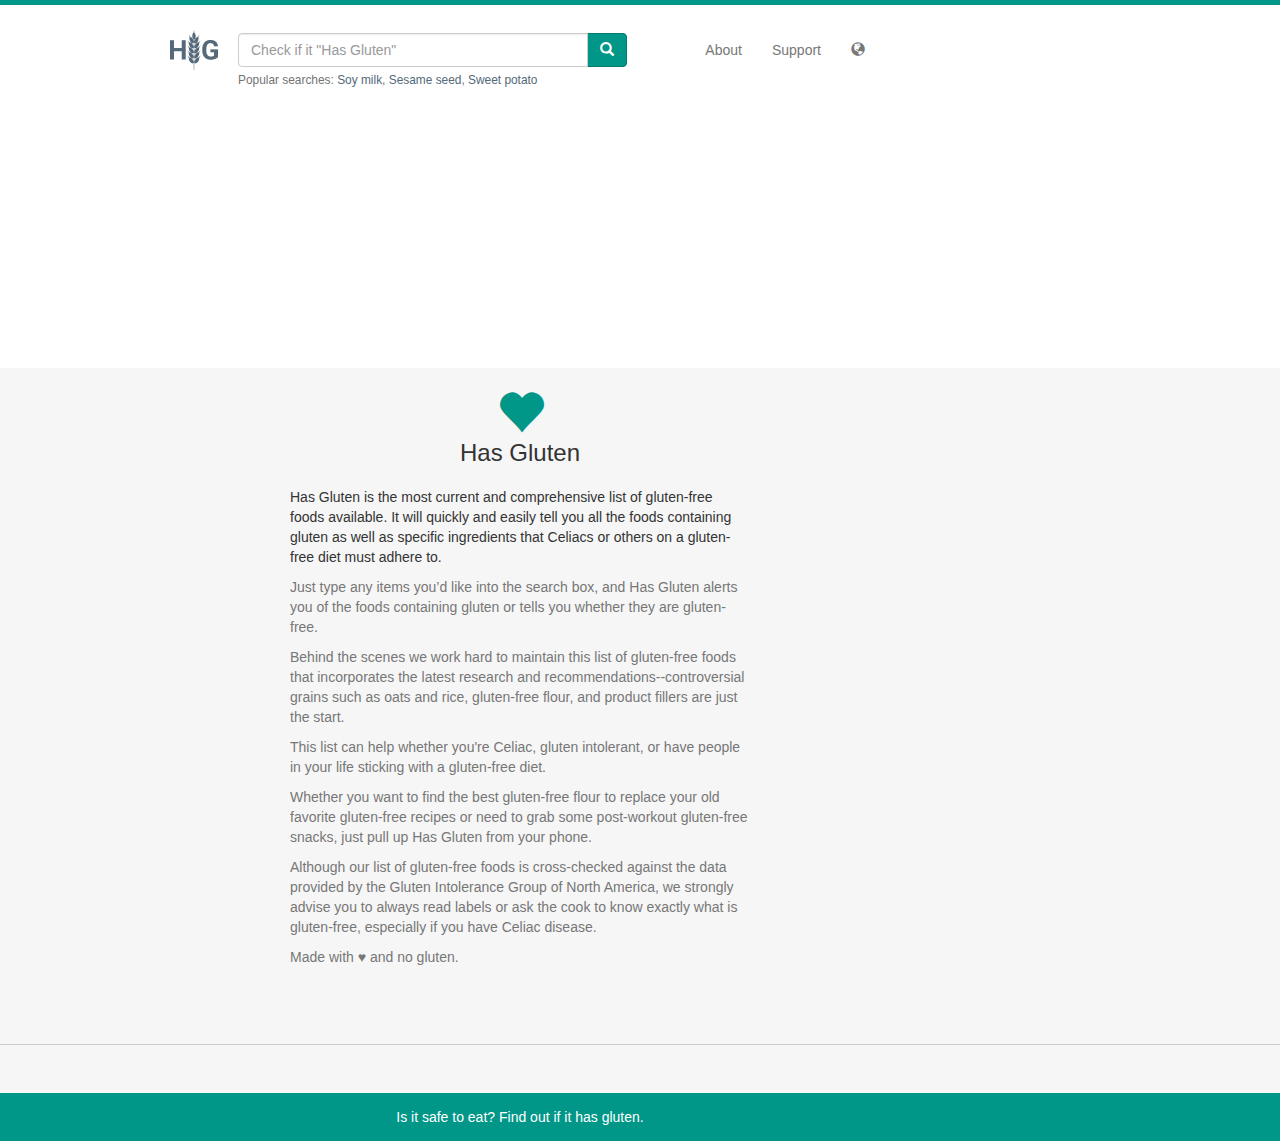
==== commit e7046152: "Fix phones, ads, messages" ====
--- a/index.html
+++ b/index.html
@@ -3,18 +3,18 @@
   <head>
     <meta charset="utf-8">
     <meta http-equiv="X-UA-Compatible" content="IE=edge,chrome=1">
-    <title>HasGluten - Quick and Accurate Gluten-Free Foods List</title>
-    <meta name="description" content="HasGluten is the most current and comprehensive list of gluten-free foods available. Find out quickly and easily if it's safe to eat or HasGluten.">
-    <meta name="viewport" content="width=device-width, initial-scale=1">
-    <meta property="og:title" content="HasGluten - Quick and Accurate Gluten-Free Foods List" />
-    <meta property="og:site_name" content="HasGluten" />
+    <title>Has Gluten - Quick and Accurate Gluten-Free Foods List</title>
+    <meta name="description" content="Has Gluten is the most current and comprehensive list of gluten-free foods available. Find out quickly and easily if it's safe to eat or Has Gluten.">
+    <meta name="viewport" content="width=device-width, initial-scale=1, maximum-scale=1">
+    <meta property="og:title" content="Has Gluten - Quick and Accurate Gluten-Free Foods List" />
+    <meta property="og:site_name" content="Has Gluten" />
     <meta property="og:url" content="http://hasgluten.com" />
-    <meta property="og:description" content="HasGluten is the most current and comprehensive gluten-free foods list available. Free information for Celiacs and others living with gluten intolerance, HasGluten quickly tells you whether a food or ingredient can be part of your gluten-free diet." />
+    <meta property="og:description" content="Has Gluten is the most current and comprehensive gluten-free foods list available. Free information for Celiacs and others living with gluten intolerance, Has Gluten quickly tells you whether a food or ingredient can be part of your gluten-free diet." />
     <meta property="og:image" content="https://pbs.twimg.com/profile_images/534064897093410818/w3d1BAz3_400x400.jpeg" />
     <meta name="twitter:card" content="summary">
     <meta name="twitter:site" content="@hasgluten">
-    <meta name="twitter:title" content="HasGluten - Quick and Accurate Gluten-Free Foods List">
-    <meta name="twitter:description" content="HasGluten is the most current and comprehensive list of gluten-free foods available. Find out quickly and easily if it's safe to eat or HasGluten.">
+    <meta name="twitter:title" content="Has Gluten - Quick and Accurate Gluten-Free Foods List">
+    <meta name="twitter:description" content="Has Gluten is the most current and comprehensive list of gluten-free foods available. Find out quickly and easily if it's safe to eat or Has Gluten.">
     <meta name="twitter:image:src" content="https://pbs.twimg.com/profile_images/534064897093410818/w3d1BAz3_400x400.jpeg">
     <meta name="keywords" content="celiac, celiac disease diet, gluten free, gluten free diet, gluten free flour, gluten free food, gluten free food list, gluten free snacks, gluten intolerance, what is gluten free">
     <link rel="stylesheet" href="/main.css">
@@ -30,7 +30,7 @@
     </script>
   </head>
   <body>
-    <div id="universe"><div id="layout" data-reactid=".p0n9g03f9c" data-react-checksum="-550174262"><div class="page-wrap" data-reactid=".p0n9g03f9c.0"><div class="page-top" data-reactid=".p0n9g03f9c.0.0"><div class="container" data-reactid=".p0n9g03f9c.0.0.0"><div class="row" data-reactid=".p0n9g03f9c.0.0.0.0"><div class="col-md-9 text-right" data-reactid=".p0n9g03f9c.0.0.0.0.0"><header role="banner" class="navbar navbar-default navbar-static-top" data-reactid=".p0n9g03f9c.0.0.0.0.0.0"><div class="container-fluid" data-reactid=".p0n9g03f9c.0.0.0.0.0.0.0"><div class="navbar-header" data-reactid=".p0n9g03f9c.0.0.0.0.0.0.0.0"><a class="navbar-brand navbar-brand active" href="/" data-reactid=".p0n9g03f9c.0.0.0.0.0.0.0.0.0"><img id="logo" class="logo-img i48" src="/img/logo.png" alt="HasGluten" title="HasGluten" data-reactid=".p0n9g03f9c.0.0.0.0.0.0.0.0.0.0"></a><button class="navbar-toggle" type="button" data-reactid=".p0n9g03f9c.0.0.0.0.0.0.0.0.1"><span class="sr-only" data-reactid=".p0n9g03f9c.0.0.0.0.0.0.0.0.1.$0">Toggle navigation</span><span class="icon-bar" data-reactid=".p0n9g03f9c.0.0.0.0.0.0.0.0.1.$1"></span><span class="icon-bar" data-reactid=".p0n9g03f9c.0.0.0.0.0.0.0.0.1.$2"></span><span class="icon-bar" data-reactid=".p0n9g03f9c.0.0.0.0.0.0.0.0.1.$3"></span></button></div><nav role="navigation" class="navbar-right collapse navbar-collapse" data-reactid=".p0n9g03f9c.0.0.0.0.0.0.0.1:$=10:$0"><ul role="navigation" class="navbar-right nav navbar-nav navbar-right" data-reactid=".p0n9g03f9c.0.0.0.0.0.0.0.1:$=10:$0.0"><li class="" data-reactid=".p0n9g03f9c.0.0.0.0.0.0.0.1:$=10:$0.0.$=1$about:$about"><a href="/about.html" data-reactid=".p0n9g03f9c.0.0.0.0.0.0.0.1:$=10:$0.0.$=1$about:$about.0">About</a></li><li class="" data-reactid=".p0n9g03f9c.0.0.0.0.0.0.0.1:$=10:$0.0.$=1$support:$support"><a href="/support.html" data-reactid=".p0n9g03f9c.0.0.0.0.0.0.0.1:$=10:$0.0.$=1$support:$support.0">Support</a></li><li class="dropdown" data-reactid=".p0n9g03f9c.0.0.0.0.0.0.0.1:$=10:$0.0.$=1$dropdown:$dropdown"><a class="dropdown-toggle" data-toggle="dropdown" role="button" aria-expanded="false" data-reactid=".p0n9g03f9c.0.0.0.0.0.0.0.1:$=10:$0.0.$=1$dropdown:$dropdown.0"><i class="glyphicon glyphicon-globe" data-reactid=".p0n9g03f9c.0.0.0.0.0.0.0.1:$=10:$0.0.$=1$dropdown:$dropdown.0.0"></i></a><ul class="dropdown-menu" role="menu" data-reactid=".p0n9g03f9c.0.0.0.0.0.0.0.1:$=10:$0.0.$=1$dropdown:$dropdown.1"><li data-lang="en" class="active" data-reactid=".p0n9g03f9c.0.0.0.0.0.0.0.1:$=10:$0.0.$=1$dropdown:$dropdown.1.$en"><a href="/index.html" data-reactid=".p0n9g03f9c.0.0.0.0.0.0.0.1:$=10:$0.0.$=1$dropdown:$dropdown.1.$en.0">English</a></li><li data-lang="it" class="" data-reactid=".p0n9g03f9c.0.0.0.0.0.0.0.1:$=10:$0.0.$=1$dropdown:$dropdown.1.$it"><a href="/it/index.html" data-reactid=".p0n9g03f9c.0.0.0.0.0.0.0.1:$=10:$0.0.$=1$dropdown:$dropdown.1.$it.0">Italiano</a></li><li data-lang="es" class="" data-reactid=".p0n9g03f9c.0.0.0.0.0.0.0.1:$=10:$0.0.$=1$dropdown:$dropdown.1.$es"><a href="/es/index.html" data-reactid=".p0n9g03f9c.0.0.0.0.0.0.0.1:$=10:$0.0.$=1$dropdown:$dropdown.1.$es.0">Español</a></li><li data-lang="de" class="" data-reactid=".p0n9g03f9c.0.0.0.0.0.0.0.1:$=10:$0.0.$=1$dropdown:$dropdown.1.$de"><a href="/de/index.html" data-reactid=".p0n9g03f9c.0.0.0.0.0.0.0.1:$=10:$0.0.$=1$dropdown:$dropdown.1.$de.0">Deutsch</a></li><li data-lang="fr" class="" data-reactid=".p0n9g03f9c.0.0.0.0.0.0.0.1:$=10:$0.0.$=1$dropdown:$dropdown.1.$fr"><a href="/fr/index.html" data-reactid=".p0n9g03f9c.0.0.0.0.0.0.0.1:$=10:$0.0.$=1$dropdown:$dropdown.1.$fr.0">Français</a></li></ul></li></ul></nav><form class="navbar-form navbar-left" role="search" data-reactid=".p0n9g03f9c.0.0.0.0.0.0.0.1:$=11:$1"><div class="form-group" data-reactid=".p0n9g03f9c.0.0.0.0.0.0.0.1:$=11:$1.0"><div class="input-group" data-reactid=".p0n9g03f9c.0.0.0.0.0.0.0.1:$=11:$1.0.0"><input id="navbar-search" type="text" class="form-control" placeholder="Check if it has gluten" value="" data-reactid=".p0n9g03f9c.0.0.0.0.0.0.0.1:$=11:$1.0.0.0"><span class="input-group-btn" data-reactid=".p0n9g03f9c.0.0.0.0.0.0.0.1:$=11:$1.0.0.1"><button class="btn btn-primary" type="button" data-reactid=".p0n9g03f9c.0.0.0.0.0.0.0.1:$=11:$1.0.0.1.0"><i class="glyphicon glyphicon-search" data-reactid=".p0n9g03f9c.0.0.0.0.0.0.0.1:$=11:$1.0.0.1.0.0"></i></button></span></div><p class="help-block text-left small" data-reactid=".p0n9g03f9c.0.0.0.0.0.0.0.1:$=11:$1.0.1"><span data-reactid=".p0n9g03f9c.0.0.0.0.0.0.0.1:$=11:$1.0.1.0">Popular searches: </span><a href="#" data-reactid=".p0n9g03f9c.0.0.0.0.0.0.0.1:$=11:$1.0.1.$pop0">Sesame seed</a><span data-reactid=".p0n9g03f9c.0.0.0.0.0.0.0.1:$=11:$1.0.1.2">, </span><a href="#" data-reactid=".p0n9g03f9c.0.0.0.0.0.0.0.1:$=11:$1.0.1.$pop1">Tapioca starch</a><span data-reactid=".p0n9g03f9c.0.0.0.0.0.0.0.1:$=11:$1.0.1.4">, </span><a href="#" data-reactid=".p0n9g03f9c.0.0.0.0.0.0.0.1:$=11:$1.0.1.$pop2">Coconut milk</a></p></div></form></div></header></div></div></div></div><div class="page-top" data-reactid=".p0n9g03f9c.0.1"><div class="container" data-reactid=".p0n9g03f9c.0.1.0"><div class="row" data-reactid=".p0n9g03f9c.0.1.0.0"><div class="col-md-9" role="main" data-reactid=".p0n9g03f9c.0.1.0.0.0"><div class="main-products" data-reactid=".p0n9g03f9c.0.1.0.0.0.0"><div class="main-table" data-reactid=".p0n9g03f9c.0.1.0.0.0.0.0"><div class="row" data-reactid=".p0n9g03f9c.0.1.0.0.0.0.0.0"></div></div></div></div><div class="col-md-3" role="complementary" data-reactid=".p0n9g03f9c.0.1.0.0.1"><div class="ads-container" data-reactid=".p0n9g03f9c.0.1.0.0.1.0"></div></div></div></div></div><div class="page-bottom" data-reactid=".p0n9g03f9c.0.2"><div class="container" data-reactid=".p0n9g03f9c.0.2.0"><div class="row" data-reactid=".p0n9g03f9c.0.2.0.0"><div class="col-md-9" role="main" data-reactid=".p0n9g03f9c.0.2.0.0.0"><div class="home-recent" data-reactid=".p0n9g03f9c.0.2.0.0.0.0"></div><div class="home-description" data-reactid=".p0n9g03f9c.0.2.0.0.0.1"><h2 data-reactid=".p0n9g03f9c.0.2.0.0.0.1.0"><i class="glyphicon glyphicon-heart text-primary text-2x" data-reactid=".p0n9g03f9c.0.2.0.0.0.1.0.0"></i><br data-reactid=".p0n9g03f9c.0.2.0.0.0.1.0.1"><span data-reactid=".p0n9g03f9c.0.2.0.0.0.1.0.2">HasGluten</span></h2><h1 class="text-highlight" data-reactid=".p0n9g03f9c.0.2.0.0.0.1.1:$h1">HasGluten is the most current and comprehensive list of gluten-free foods available. It will quickly and easily tell you all the foods containing gluten as well as specific ingredients that Celiacs or others on a gluten-free diet must adhere to.</h1><p class="text-muted" data-reactid=".p0n9g03f9c.0.2.0.0.0.1.1:$desc1">Just type any items you’d like into the search box, and HasGluten alerts you of the foods containing gluten or tells you whether they are gluten-free.</p><p class="text-muted" data-reactid=".p0n9g03f9c.0.2.0.0.0.1.1:$desc2">Behind the scenes we work hard to maintain this list of gluten-free foods that incorporates the latest research and recommendations--controversial grains such as oats and rice, gluten-free flour, and product fillers are just the start.</p><p class="text-muted" data-reactid=".p0n9g03f9c.0.2.0.0.0.1.1:$desc3">This list can help whether you&#x27;re Celiac, gluten intolerant, or have people in your life sticking with a gluten-free diet.</p><p class="text-muted" data-reactid=".p0n9g03f9c.0.2.0.0.0.1.1:$desc4">Whether you want to find the best gluten-free flour to replace your old favorite gluten-free recipes or need to grab some post-workout gluten-free snacks, just pull up HasGluten from your phone.</p><p class="text-muted" data-reactid=".p0n9g03f9c.0.2.0.0.0.1.1:$desc5">Although our list of gluten-free foods is cross-checked against the data provided by the Gluten Intolerance Group of North America, we strongly advise you to always read labels or ask the cook to know exactly what is gluten-free, especially if you have Celiac disease.</p><p class="text-muted" data-reactid=".p0n9g03f9c.0.2.0.0.0.1.1:$desc6">Made with ♥ and no gluten.</p></div></div><div class="col-md-3" role="complementary" data-reactid=".p0n9g03f9c.0.2.0.0.1"><div class="ads-container2" data-reactid=".p0n9g03f9c.0.2.0.0.1.0"><script async src="//pagead2.googlesyndication.com/pagead/js/adsbygoogle.js"></script><!-- large --><ins class="adsbygoogle"     style="display:inline-block;width:300px;height:600px"     data-ad-client="ca-pub-7476952585357263"     data-ad-slot="2509120032"></ins><script>(adsbygoogle = window.adsbygoogle || []).push({});</script></div></div></div></div></div></div><footer data-reactid=".p0n9g03f9c.1"><div class="footer-top" data-reactid=".p0n9g03f9c.1.0"><div class="container" data-reactid=".p0n9g03f9c.1.0.0"><div class="row" data-reactid=".p0n9g03f9c.1.0.0.0"><div class="col-md-9" data-reactid=".p0n9g03f9c.1.0.0.0.0"><div class="pull-left" data-reactid=".p0n9g03f9c.1.0.0.0.0.0"></div><div class="pull-right text-right" data-reactid=".p0n9g03f9c.1.0.0.0.0.1"></div><div class="text-center" data-reactid=".p0n9g03f9c.1.0.0.0.0.2"><span data-reactid=".p0n9g03f9c.1.0.0.0.0.2.0">Follow us</span><span data-reactid=".p0n9g03f9c.1.0.0.0.0.2.1"> </span><a href="https://twitter.com/hasgluten" target="_blank" data-reactid=".p0n9g03f9c.1.0.0.0.0.2.2">@hasgluten</a><span data-reactid=".p0n9g03f9c.1.0.0.0.0.2.3">.</span></div></div></div></div></div><div class="footer-bottom" data-reactid=".p0n9g03f9c.1.1"><div class="container" data-reactid=".p0n9g03f9c.1.1.0"><div class="row" data-reactid=".p0n9g03f9c.1.1.0.0"><div class="col-md-9 text-center" data-reactid=".p0n9g03f9c.1.1.0.0.0">Is it safe to eat? Find out if it has gluten.</div></div></div></div></footer></div></div>
+    <div id="universe"><div id="layout" data-reactid=".yzbopf61hc" data-react-checksum="-568756640"><div class="page-wrap" data-reactid=".yzbopf61hc.0"><div class="page-top" data-reactid=".yzbopf61hc.0.0"><div class="container" data-reactid=".yzbopf61hc.0.0.0"><div class="row" data-reactid=".yzbopf61hc.0.0.0.0"><div class="col-md-9 text-right" data-reactid=".yzbopf61hc.0.0.0.0.0"><header id="nav" role="banner" class="navbar navbar-default navbar-static-top" data-reactid=".yzbopf61hc.0.0.0.0.0.0"><div class="container-fluid" data-reactid=".yzbopf61hc.0.0.0.0.0.0.0"><div class="navbar-header" data-reactid=".yzbopf61hc.0.0.0.0.0.0.0.0"><a class="navbar-brand navbar-brand active" href="/" data-reactid=".yzbopf61hc.0.0.0.0.0.0.0.0.0"><img id="logo" class="logo-img i48" src="/img/logo.png" alt="HasGluten" title="HasGluten" data-reactid=".yzbopf61hc.0.0.0.0.0.0.0.0.0.0"></a><button class="navbar-toggle" type="button" data-reactid=".yzbopf61hc.0.0.0.0.0.0.0.0.1"><span class="sr-only" data-reactid=".yzbopf61hc.0.0.0.0.0.0.0.0.1.$0">Toggle navigation</span><span class="icon-bar" data-reactid=".yzbopf61hc.0.0.0.0.0.0.0.0.1.$1"></span><span class="icon-bar" data-reactid=".yzbopf61hc.0.0.0.0.0.0.0.0.1.$2"></span><span class="icon-bar" data-reactid=".yzbopf61hc.0.0.0.0.0.0.0.0.1.$3"></span></button></div><nav role="navigation" class="navbar-right collapse navbar-collapse" data-reactid=".yzbopf61hc.0.0.0.0.0.0.0.1:$=10:$0"><ul role="navigation" class="navbar-right nav navbar-nav navbar-right" data-reactid=".yzbopf61hc.0.0.0.0.0.0.0.1:$=10:$0.0"><li class="" data-reactid=".yzbopf61hc.0.0.0.0.0.0.0.1:$=10:$0.0.$=1$about:$about"><a href="/about.html" data-reactid=".yzbopf61hc.0.0.0.0.0.0.0.1:$=10:$0.0.$=1$about:$about.0">About</a></li><li class="" data-reactid=".yzbopf61hc.0.0.0.0.0.0.0.1:$=10:$0.0.$=1$support:$support"><a href="/support.html" data-reactid=".yzbopf61hc.0.0.0.0.0.0.0.1:$=10:$0.0.$=1$support:$support.0">Support</a></li><li class="dropdown" data-reactid=".yzbopf61hc.0.0.0.0.0.0.0.1:$=10:$0.0.$=1$dropdown:$dropdown"><a class="dropdown-toggle" data-toggle="dropdown" role="button" aria-expanded="false" data-reactid=".yzbopf61hc.0.0.0.0.0.0.0.1:$=10:$0.0.$=1$dropdown:$dropdown.0"><i class="glyphicon glyphicon-globe" data-reactid=".yzbopf61hc.0.0.0.0.0.0.0.1:$=10:$0.0.$=1$dropdown:$dropdown.0.0"></i></a><ul class="dropdown-menu" role="menu" data-reactid=".yzbopf61hc.0.0.0.0.0.0.0.1:$=10:$0.0.$=1$dropdown:$dropdown.1"><li data-lang="en" class="active" data-reactid=".yzbopf61hc.0.0.0.0.0.0.0.1:$=10:$0.0.$=1$dropdown:$dropdown.1.$en"><a href="/index.html" data-reactid=".yzbopf61hc.0.0.0.0.0.0.0.1:$=10:$0.0.$=1$dropdown:$dropdown.1.$en.0">English</a></li><li data-lang="it" class="" data-reactid=".yzbopf61hc.0.0.0.0.0.0.0.1:$=10:$0.0.$=1$dropdown:$dropdown.1.$it"><a href="/it/index.html" data-reactid=".yzbopf61hc.0.0.0.0.0.0.0.1:$=10:$0.0.$=1$dropdown:$dropdown.1.$it.0">Italiano</a></li><li data-lang="es" class="" data-reactid=".yzbopf61hc.0.0.0.0.0.0.0.1:$=10:$0.0.$=1$dropdown:$dropdown.1.$es"><a href="/es/index.html" data-reactid=".yzbopf61hc.0.0.0.0.0.0.0.1:$=10:$0.0.$=1$dropdown:$dropdown.1.$es.0">Español</a></li><li data-lang="de" class="" data-reactid=".yzbopf61hc.0.0.0.0.0.0.0.1:$=10:$0.0.$=1$dropdown:$dropdown.1.$de"><a href="/de/index.html" data-reactid=".yzbopf61hc.0.0.0.0.0.0.0.1:$=10:$0.0.$=1$dropdown:$dropdown.1.$de.0">Deutsch</a></li><li data-lang="fr" class="" data-reactid=".yzbopf61hc.0.0.0.0.0.0.0.1:$=10:$0.0.$=1$dropdown:$dropdown.1.$fr"><a href="/fr/index.html" data-reactid=".yzbopf61hc.0.0.0.0.0.0.0.1:$=10:$0.0.$=1$dropdown:$dropdown.1.$fr.0">Français</a></li></ul></li></ul></nav><form class="navbar-form navbar-left" role="search" data-reactid=".yzbopf61hc.0.0.0.0.0.0.0.1:$=11:$1"><div class="form-group" data-reactid=".yzbopf61hc.0.0.0.0.0.0.0.1:$=11:$1.0"><div class="input-group" data-reactid=".yzbopf61hc.0.0.0.0.0.0.0.1:$=11:$1.0.0"><input id="navbar-search" type="text" class="form-control" placeholder="Check if it &quot;Has Gluten&quot;" value="" data-reactid=".yzbopf61hc.0.0.0.0.0.0.0.1:$=11:$1.0.0.0"><span class="input-group-btn" data-reactid=".yzbopf61hc.0.0.0.0.0.0.0.1:$=11:$1.0.0.1"><button class="btn btn-primary" type="button" data-reactid=".yzbopf61hc.0.0.0.0.0.0.0.1:$=11:$1.0.0.1.0"><i class="glyphicon glyphicon-search" data-reactid=".yzbopf61hc.0.0.0.0.0.0.0.1:$=11:$1.0.0.1.0.0"></i></button></span></div><p class="help-block text-left small" data-reactid=".yzbopf61hc.0.0.0.0.0.0.0.1:$=11:$1.0.1"><span data-reactid=".yzbopf61hc.0.0.0.0.0.0.0.1:$=11:$1.0.1.0">Popular searches: </span><a class="" href="#" data-reactid=".yzbopf61hc.0.0.0.0.0.0.0.1:$=11:$1.0.1.$pop0">Tahini</a><span class="" data-reactid=".yzbopf61hc.0.0.0.0.0.0.0.1:$=11:$1.0.1.2">, </span><a class="" href="#" data-reactid=".yzbopf61hc.0.0.0.0.0.0.0.1:$=11:$1.0.1.$pop1">Basmati rice</a><span class="hidden-xs" data-reactid=".yzbopf61hc.0.0.0.0.0.0.0.1:$=11:$1.0.1.4">, </span><a class="hidden-xs" href="#" data-reactid=".yzbopf61hc.0.0.0.0.0.0.0.1:$=11:$1.0.1.$pop2">Couscous</a></p></div></form></div></header></div></div></div></div><div class="page-top" data-reactid=".yzbopf61hc.0.1"><div class="container" data-reactid=".yzbopf61hc.0.1.0"><div class="row" data-reactid=".yzbopf61hc.0.1.0.0"><div class="col-md-9" role="main" data-reactid=".yzbopf61hc.0.1.0.0.0"><div class="main-products" data-reactid=".yzbopf61hc.0.1.0.0.0.0"><div class="main-table" data-reactid=".yzbopf61hc.0.1.0.0.0.0.0"><div class="row" data-reactid=".yzbopf61hc.0.1.0.0.0.0.0.0"></div></div></div></div><div class="col-md-3" role="complementary" data-reactid=".yzbopf61hc.0.1.0.0.1"><div class="ads-container" data-reactid=".yzbopf61hc.0.1.0.0.1.0"><script async src="//pagead2.googlesyndication.com/pagead/js/adsbygoogle.js"></script><!-- top --><ins class="adsbygoogle"     style="display:inline-block;width:300px;height:250px"     data-ad-client="ca-pub-7476952585357263"     data-ad-slot="8233099637"></ins><script>(adsbygoogle = window.adsbygoogle || []).push({});</script></div></div></div></div></div><div class="page-bottom" data-reactid=".yzbopf61hc.0.2"><div class="container" data-reactid=".yzbopf61hc.0.2.0"><div class="row" data-reactid=".yzbopf61hc.0.2.0.0"><div class="col-md-9" role="main" data-reactid=".yzbopf61hc.0.2.0.0.0"><div class="home-recent" data-reactid=".yzbopf61hc.0.2.0.0.0.0"></div><div class="home-description" data-reactid=".yzbopf61hc.0.2.0.0.0.1"><h2 data-reactid=".yzbopf61hc.0.2.0.0.0.1.0"><i class="glyphicon glyphicon-heart text-primary text-2x" data-reactid=".yzbopf61hc.0.2.0.0.0.1.0.0"></i><br data-reactid=".yzbopf61hc.0.2.0.0.0.1.0.1"><span data-reactid=".yzbopf61hc.0.2.0.0.0.1.0.2">Has Gluten</span></h2><h1 class="text-highlight" data-reactid=".yzbopf61hc.0.2.0.0.0.1.1:$h1">Has Gluten is the most current and comprehensive list of gluten-free foods available. It will quickly and easily tell you all the foods containing gluten as well as specific ingredients that Celiacs or others on a gluten-free diet must adhere to.</h1><p class="text-muted" data-reactid=".yzbopf61hc.0.2.0.0.0.1.1:$desc1">Just type any items you’d like into the search box, and Has Gluten alerts you of the foods containing gluten or tells you whether they are gluten-free.</p><p class="text-muted" data-reactid=".yzbopf61hc.0.2.0.0.0.1.1:$desc2">Behind the scenes we work hard to maintain this list of gluten-free foods that incorporates the latest research and recommendations--controversial grains such as oats and rice, gluten-free flour, and product fillers are just the start.</p><p class="text-muted" data-reactid=".yzbopf61hc.0.2.0.0.0.1.1:$desc3">This list can help whether you&#x27;re Celiac, gluten intolerant, or have people in your life sticking with a gluten-free diet.</p><p class="text-muted" data-reactid=".yzbopf61hc.0.2.0.0.0.1.1:$desc4">Whether you want to find the best gluten-free flour to replace your old favorite gluten-free recipes or need to grab some post-workout gluten-free snacks, just pull up Has Gluten from your phone.</p><p class="text-muted" data-reactid=".yzbopf61hc.0.2.0.0.0.1.1:$desc5">Although our list of gluten-free foods is cross-checked against the data provided by the Gluten Intolerance Group of North America, we strongly advise you to always read labels or ask the cook to know exactly what is gluten-free, especially if you have Celiac disease.</p><p class="text-muted" data-reactid=".yzbopf61hc.0.2.0.0.0.1.1:$desc6">Made with ♥ and no gluten.</p></div></div><div class="col-md-3" role="complementary" data-reactid=".yzbopf61hc.0.2.0.0.1"><div class="ads-container2" data-reactid=".yzbopf61hc.0.2.0.0.1.0"><script async src="//pagead2.googlesyndication.com/pagead/js/adsbygoogle.js"></script><!-- large --><ins class="adsbygoogle"     style="display:inline-block;width:300px;height:600px"     data-ad-client="ca-pub-7476952585357263"     data-ad-slot="2509120032"></ins><script>(adsbygoogle = window.adsbygoogle || []).push({});</script></div></div></div></div></div></div><footer data-reactid=".yzbopf61hc.1"><div class="footer-top" data-reactid=".yzbopf61hc.1.0"><div class="container" data-reactid=".yzbopf61hc.1.0.0"><div class="row" data-reactid=".yzbopf61hc.1.0.0.0"><div class="col-md-9" data-reactid=".yzbopf61hc.1.0.0.0.0"><div class="pull-left" data-reactid=".yzbopf61hc.1.0.0.0.0.0"></div><div class="pull-right text-right" data-reactid=".yzbopf61hc.1.0.0.0.0.1"></div><div class="text-center" style="height:20px;" data-reactid=".yzbopf61hc.1.0.0.0.0.2"><iframe src="//platform.twitter.com/widgets/follow_button.html?screen_name=hasgluten&amp;show_count=false&amp;show_screen_name=true&amp;dnt=true" scrolling="no" frameborder="0" allowtransparency="true" style="border:0;width:140px;height:20px;" data-reactid=".yzbopf61hc.1.0.0.0.0.2.0"></iframe><iframe src="//platform.twitter.com/widgets/tweet_button.html?count=horizontal&amp;dnt=true&amp;hashtags=&amp;related=hasgluten&amp;text=Check%20out%20the%20most%20current%20and%20comprehensive%20list%20of%20%23GlutenFree%20foods%20available&amp;url=http%3A%2F%2Fhasgluten.com" scrolling="no" frameborder="0" allowtransparency="true" style="border:0;width:85px;height:20px;" data-reactid=".yzbopf61hc.1.0.0.0.0.2.1"></iframe></div></div></div></div></div><div class="footer-bottom" data-reactid=".yzbopf61hc.1.1"><div class="container" data-reactid=".yzbopf61hc.1.1.0"><div class="row" data-reactid=".yzbopf61hc.1.1.0.0"><div class="col-md-9 text-center" data-reactid=".yzbopf61hc.1.1.0.0.0">Is it safe to eat? Find out if it has gluten.</div></div></div></div></footer></div></div>
     <script src="https://ajax.googleapis.com/ajax/libs/jquery/2.1.1/jquery.min.js"></script>
     <script src="https://cdn.embedly.com/widgets/platform.js" charset="UTF-8"></script>
     <script src="https://maxcdn.bootstrapcdn.com/bootstrap/3.3.4/js/bootstrap.min.js"></script>
--- a/main.css
+++ b/main.css
@@ -1,2 +1,2 @@
-/*! normalize.css v3.0.2 | MIT License | git.io/normalize */body,figure{margin:0}.navbar-fixed-bottom .navbar-collapse,.navbar-fixed-top .navbar-collapse,.pre-scrollable{max-height:340px}html{font-family:sans-serif;-ms-text-size-adjust:100%;-webkit-text-size-adjust:100%;font-size:10px;-webkit-tap-highlight-color:transparent}article,aside,details,figcaption,figure,footer,header,hgroup,main,menu,nav,section,summary{display:block}audio,canvas,progress,video{display:inline-block;vertical-align:baseline}audio:not([controls]){display:none;height:0}[hidden],template{display:none}a{background-color:transparent}a:active,a:hover{outline:0}abbr[title]{border-bottom:1px dotted}b,optgroup,strong{font-weight:700}dfn{font-style:italic}h1{font-size:2em;margin:.67em 0}mark{background:#ff0;color:#000}small{font-size:80%}sub,sup{font-size:75%;line-height:0;position:relative;vertical-align:baseline}sup{top:-.5em}sub{bottom:-.25em}img{border:0;vertical-align:middle}svg:not(:root){overflow:hidden}hr{box-sizing:content-box;height:0}pre,textarea{overflow:auto}code,kbd,pre,samp{font-size:1em}button,input,optgroup,select,textarea{color:inherit;font:inherit;margin:0}button{overflow:visible}button,select{text-transform:none}button,html input[type=button],input[type=reset],input[type=submit]{-webkit-appearance:button;cursor:pointer}button[disabled],html input[disabled]{cursor:default}button::-moz-focus-inner,input::-moz-focus-inner{border:0;padding:0}input{line-height:normal}input[type=checkbox],input[type=radio]{box-sizing:border-box;padding:0}input[type=number]::-webkit-inner-spin-button,input[type=number]::-webkit-outer-spin-button{height:auto}input[type=search]::-webkit-search-cancel-button,input[type=search]::-webkit-search-decoration{-webkit-appearance:none}table{border-collapse:collapse;border-spacing:0}td,th{padding:0}/*! Source: https://github.com/h5bp/html5-boilerplate/blob/master/src/css/main.css */@media print{blockquote,img,pre,tr{page-break-inside:avoid}*,:after,:before{background:0 0!important;color:#000!important;box-shadow:none!important;text-shadow:none!important}a,a:visited{text-decoration:underline}a[href]:after{content:" (" attr(href)")"}abbr[title]:after{content:" (" attr(title)")"}a[href^="javascript:"]:after,a[href^="#"]:after{content:""}blockquote,pre{border:1px solid #999}thead{display:table-header-group}img{max-width:100%!important}h2,h3,p{orphans:3;widows:3}h2,h3{page-break-after:avoid}select{background:#fff!important}.navbar{display:none}.btn>.caret,.dropup>.btn>.caret{border-top-color:#000!important}.label{border:1px solid #000}.table{border-collapse:collapse!important}.table td,.table th{background-color:#fff!important}.table-bordered td,.table-bordered th{border:1px solid #ddd!important}}.btn,.btn-danger.active,.btn-danger:active,.btn-default.active,.btn-default:active,.btn-info.active,.btn-info:active,.btn-primary.active,.btn-primary:active,.btn-warning.active,.btn-warning:active,.btn.active,.btn:active,.dropdown-menu>.disabled>a:focus,.dropdown-menu>.disabled>a:hover,.form-control,.navbar-toggle,.open>.dropdown-toggle.btn-danger,.open>.dropdown-toggle.btn-default,.open>.dropdown-toggle.btn-info,.open>.dropdown-toggle.btn-primary,.open>.dropdown-toggle.btn-warning{background-image:none}@font-face{font-family:'Glyphicons Halflings';src:url(/fonts/glyphicons-halflings-regular.eot);src:url(/fonts/glyphicons-halflings-regular.eot?#iefix)format('embedded-opentype'),url(/fonts/glyphicons-halflings-regular.woff2)format('woff2'),url(/fonts/glyphicons-halflings-regular.woff)format('woff'),url(/fonts/glyphicons-halflings-regular.ttf)format('truetype'),url(/fonts/glyphicons-halflings-regular.svg#glyphicons_halflingsregular)format('svg')}.glyphicon{position:relative;top:1px;display:inline-block;font-family:'Glyphicons Halflings';font-style:normal;font-weight:400;line-height:1;-webkit-font-smoothing:antialiased;-moz-osx-font-smoothing:grayscale}.glyphicon-asterisk:before{content:"\2a"}.glyphicon-plus:before{content:"\2b"}.glyphicon-eur:before,.glyphicon-euro:before{content:"\20ac"}.glyphicon-minus:before{content:"\2212"}.glyphicon-cloud:before{content:"\2601"}.glyphicon-envelope:before{content:"\2709"}.glyphicon-pencil:before{content:"\270f"}.glyphicon-glass:before{content:"\e001"}.glyphicon-music:before{content:"\e002"}.glyphicon-search:before{content:"\e003"}.glyphicon-heart:before{content:"\e005"}.glyphicon-star:before{content:"\e006"}.glyphicon-star-empty:before{content:"\e007"}.glyphicon-user:before{content:"\e008"}.glyphicon-film:before{content:"\e009"}.glyphicon-th-large:before{content:"\e010"}.glyphicon-th:before{content:"\e011"}.glyphicon-th-list:before{content:"\e012"}.glyphicon-ok:before{content:"\e013"}.glyphicon-remove:before{content:"\e014"}.glyphicon-zoom-in:before{content:"\e015"}.glyphicon-zoom-out:before{content:"\e016"}.glyphicon-off:before{content:"\e017"}.glyphicon-signal:before{content:"\e018"}.glyphicon-cog:before{content:"\e019"}.glyphicon-trash:before{content:"\e020"}.glyphicon-home:before{content:"\e021"}.glyphicon-file:before{content:"\e022"}.glyphicon-time:before{content:"\e023"}.glyphicon-road:before{content:"\e024"}.glyphicon-download-alt:before{content:"\e025"}.glyphicon-download:before{content:"\e026"}.glyphicon-upload:before{content:"\e027"}.glyphicon-inbox:before{content:"\e028"}.glyphicon-play-circle:before{content:"\e029"}.glyphicon-repeat:before{content:"\e030"}.glyphicon-refresh:before{content:"\e031"}.glyphicon-list-alt:before{content:"\e032"}.glyphicon-lock:before{content:"\e033"}.glyphicon-flag:before{content:"\e034"}.glyphicon-headphones:before{content:"\e035"}.glyphicon-volume-off:before{content:"\e036"}.glyphicon-volume-down:before{content:"\e037"}.glyphicon-volume-up:before{content:"\e038"}.glyphicon-qrcode:before{content:"\e039"}.glyphicon-barcode:before{content:"\e040"}.glyphicon-tag:before{content:"\e041"}.glyphicon-tags:before{content:"\e042"}.glyphicon-book:before{content:"\e043"}.glyphicon-bookmark:before{content:"\e044"}.glyphicon-print:before{content:"\e045"}.glyphicon-camera:before{content:"\e046"}.glyphicon-font:before{content:"\e047"}.glyphicon-bold:before{content:"\e048"}.glyphicon-italic:before{content:"\e049"}.glyphicon-text-height:before{content:"\e050"}.glyphicon-text-width:before{content:"\e051"}.glyphicon-align-left:before{content:"\e052"}.glyphicon-align-center:before{content:"\e053"}.glyphicon-align-right:before{content:"\e054"}.glyphicon-align-justify:before{content:"\e055"}.glyphicon-list:before{content:"\e056"}.glyphicon-indent-left:before{content:"\e057"}.glyphicon-indent-right:before{content:"\e058"}.glyphicon-facetime-video:before{content:"\e059"}.glyphicon-picture:before{content:"\e060"}.glyphicon-map-marker:before{content:"\e062"}.glyphicon-adjust:before{content:"\e063"}.glyphicon-tint:before{content:"\e064"}.glyphicon-edit:before{content:"\e065"}.glyphicon-share:before{content:"\e066"}.glyphicon-check:before{content:"\e067"}.glyphicon-move:before{content:"\e068"}.glyphicon-step-backward:before{content:"\e069"}.glyphicon-fast-backward:before{content:"\e070"}.glyphicon-backward:before{content:"\e071"}.glyphicon-play:before{content:"\e072"}.glyphicon-pause:before{content:"\e073"}.glyphicon-stop:before{content:"\e074"}.glyphicon-forward:before{content:"\e075"}.glyphicon-fast-forward:before{content:"\e076"}.glyphicon-step-forward:before{content:"\e077"}.glyphicon-eject:before{content:"\e078"}.glyphicon-chevron-left:before{content:"\e079"}.glyphicon-chevron-right:before{content:"\e080"}.glyphicon-plus-sign:before{content:"\e081"}.glyphicon-minus-sign:before{content:"\e082"}.glyphicon-remove-sign:before{content:"\e083"}.glyphicon-ok-sign:before{content:"\e084"}.glyphicon-question-sign:before{content:"\e085"}.glyphicon-info-sign:before{content:"\e086"}.glyphicon-screenshot:before{content:"\e087"}.glyphicon-remove-circle:before{content:"\e088"}.glyphicon-ok-circle:before{content:"\e089"}.glyphicon-ban-circle:before{content:"\e090"}.glyphicon-arrow-left:before{content:"\e091"}.glyphicon-arrow-right:before{content:"\e092"}.glyphicon-arrow-up:before{content:"\e093"}.glyphicon-arrow-down:before{content:"\e094"}.glyphicon-share-alt:before{content:"\e095"}.glyphicon-resize-full:before{content:"\e096"}.glyphicon-resize-small:before{content:"\e097"}.glyphicon-exclamation-sign:before{content:"\e101"}.glyphicon-gift:before{content:"\e102"}.glyphicon-leaf:before{content:"\e103"}.glyphicon-fire:before{content:"\e104"}.glyphicon-eye-open:before{content:"\e105"}.glyphicon-eye-close:before{content:"\e106"}.glyphicon-warning-sign:before{content:"\e107"}.glyphicon-plane:before{content:"\e108"}.glyphicon-calendar:before{content:"\e109"}.glyphicon-random:before{content:"\e110"}.glyphicon-comment:before{content:"\e111"}.glyphicon-magnet:before{content:"\e112"}.glyphicon-chevron-up:before{content:"\e113"}.glyphicon-chevron-down:before{content:"\e114"}.glyphicon-retweet:before{content:"\e115"}.glyphicon-shopping-cart:before{content:"\e116"}.glyphicon-folder-close:before{content:"\e117"}.glyphicon-folder-open:before{content:"\e118"}.glyphicon-resize-vertical:before{content:"\e119"}.glyphicon-resize-horizontal:before{content:"\e120"}.glyphicon-hdd:before{content:"\e121"}.glyphicon-bullhorn:before{content:"\e122"}.glyphicon-bell:before{content:"\e123"}.glyphicon-certificate:before{content:"\e124"}.glyphicon-thumbs-up:before{content:"\e125"}.glyphicon-thumbs-down:before{content:"\e126"}.glyphicon-hand-right:before{content:"\e127"}.glyphicon-hand-left:before{content:"\e128"}.glyphicon-hand-up:before{content:"\e129"}.glyphicon-hand-down:before{content:"\e130"}.glyphicon-circle-arrow-right:before{content:"\e131"}.glyphicon-circle-arrow-left:before{content:"\e132"}.glyphicon-circle-arrow-up:before{content:"\e133"}.glyphicon-circle-arrow-down:before{content:"\e134"}.glyphicon-globe:before{content:"\e135"}.glyphicon-wrench:before{content:"\e136"}.glyphicon-tasks:before{content:"\e137"}.glyphicon-filter:before{content:"\e138"}.glyphicon-briefcase:before{content:"\e139"}.glyphicon-fullscreen:before{content:"\e140"}.glyphicon-dashboard:before{content:"\e141"}.glyphicon-paperclip:before{content:"\e142"}.glyphicon-heart-empty:before{content:"\e143"}.glyphicon-link:before{content:"\e144"}.glyphicon-phone:before{content:"\e145"}.glyphicon-pushpin:before{content:"\e146"}.glyphicon-usd:before{content:"\e148"}.glyphicon-gbp:before{content:"\e149"}.glyphicon-sort:before{content:"\e150"}.glyphicon-sort-by-alphabet:before{content:"\e151"}.glyphicon-sort-by-alphabet-alt:before{content:"\e152"}.glyphicon-sort-by-order:before{content:"\e153"}.glyphicon-sort-by-order-alt:before{content:"\e154"}.glyphicon-sort-by-attributes:before{content:"\e155"}.glyphicon-sort-by-attributes-alt:before{content:"\e156"}.glyphicon-unchecked:before{content:"\e157"}.glyphicon-expand:before{content:"\e158"}.glyphicon-collapse-down:before{content:"\e159"}.glyphicon-collapse-up:before{content:"\e160"}.glyphicon-log-in:before{content:"\e161"}.glyphicon-flash:before{content:"\e162"}.glyphicon-log-out:before{content:"\e163"}.glyphicon-new-window:before{content:"\e164"}.glyphicon-record:before{content:"\e165"}.glyphicon-save:before{content:"\e166"}.glyphicon-open:before{content:"\e167"}.glyphicon-saved:before{content:"\e168"}.glyphicon-import:before{content:"\e169"}.glyphicon-export:before{content:"\e170"}.glyphicon-send:before{content:"\e171"}.glyphicon-floppy-disk:before{content:"\e172"}.glyphicon-floppy-saved:before{content:"\e173"}.glyphicon-floppy-remove:before{content:"\e174"}.glyphicon-floppy-save:before{content:"\e175"}.glyphicon-floppy-open:before{content:"\e176"}.glyphicon-credit-card:before{content:"\e177"}.glyphicon-transfer:before{content:"\e178"}.glyphicon-cutlery:before{content:"\e179"}.glyphicon-header:before{content:"\e180"}.glyphicon-compressed:before{content:"\e181"}.glyphicon-earphone:before{content:"\e182"}.glyphicon-phone-alt:before{content:"\e183"}.glyphicon-tower:before{content:"\e184"}.glyphicon-stats:before{content:"\e185"}.glyphicon-sd-video:before{content:"\e186"}.glyphicon-hd-video:before{content:"\e187"}.glyphicon-subtitles:before{content:"\e188"}.glyphicon-sound-stereo:before{content:"\e189"}.glyphicon-sound-dolby:before{content:"\e190"}.glyphicon-sound-5-1:before{content:"\e191"}.glyphicon-sound-6-1:before{content:"\e192"}.glyphicon-sound-7-1:before{content:"\e193"}.glyphicon-copyright-mark:before{content:"\e194"}.glyphicon-registration-mark:before{content:"\e195"}.glyphicon-cloud-download:before{content:"\e197"}.glyphicon-cloud-upload:before{content:"\e198"}.glyphicon-tree-conifer:before{content:"\e199"}.glyphicon-tree-deciduous:before{content:"\e200"}.glyphicon-cd:before{content:"\e201"}.glyphicon-save-file:before{content:"\e202"}.glyphicon-open-file:before{content:"\e203"}.glyphicon-level-up:before{content:"\e204"}.glyphicon-copy:before{content:"\e205"}.glyphicon-paste:before{content:"\e206"}.glyphicon-alert:before{content:"\e209"}.glyphicon-equalizer:before{content:"\e210"}.glyphicon-king:before{content:"\e211"}.glyphicon-queen:before{content:"\e212"}.glyphicon-pawn:before{content:"\e213"}.glyphicon-bishop:before{content:"\e214"}.glyphicon-knight:before{content:"\e215"}.glyphicon-baby-formula:before{content:"\e216"}.glyphicon-tent:before{content:"\26fa"}.glyphicon-blackboard:before{content:"\e218"}.glyphicon-bed:before{content:"\e219"}.glyphicon-apple:before{content:"\f8ff"}.glyphicon-erase:before{content:"\e221"}.glyphicon-hourglass:before{content:"\231b"}.glyphicon-lamp:before{content:"\e223"}.glyphicon-duplicate:before{content:"\e224"}.glyphicon-piggy-bank:before{content:"\e225"}.glyphicon-scissors:before{content:"\e226"}.glyphicon-bitcoin:before,.glyphicon-btc:before,.glyphicon-xbt:before{content:"\e227"}.glyphicon-jpy:before,.glyphicon-yen:before{content:"\00a5"}.glyphicon-rub:before,.glyphicon-ruble:before{content:"\20bd"}.glyphicon-scale:before{content:"\e230"}.glyphicon-ice-lolly:before{content:"\e231"}.glyphicon-ice-lolly-tasted:before{content:"\e232"}.glyphicon-education:before{content:"\e233"}.glyphicon-option-horizontal:before{content:"\e234"}.glyphicon-option-vertical:before{content:"\e235"}.glyphicon-menu-hamburger:before{content:"\e236"}.glyphicon-modal-window:before{content:"\e237"}.glyphicon-oil:before{content:"\e238"}.glyphicon-grain:before{content:"\e239"}.glyphicon-sunglasses:before{content:"\e240"}.glyphicon-text-size:before{content:"\e241"}.glyphicon-text-color:before{content:"\e242"}.glyphicon-text-background:before{content:"\e243"}.glyphicon-object-align-top:before{content:"\e244"}.glyphicon-object-align-bottom:before{content:"\e245"}.glyphicon-object-align-horizontal:before{content:"\e246"}.glyphicon-object-align-left:before{content:"\e247"}.glyphicon-object-align-vertical:before{content:"\e248"}.glyphicon-object-align-right:before{content:"\e249"}.glyphicon-triangle-right:before{content:"\e250"}.glyphicon-triangle-left:before{content:"\e251"}.glyphicon-triangle-bottom:before{content:"\e252"}.glyphicon-triangle-top:before{content:"\e253"}.glyphicon-console:before{content:"\e254"}.glyphicon-superscript:before{content:"\e255"}.glyphicon-subscript:before{content:"\e256"}.glyphicon-menu-left:before{content:"\e257"}.glyphicon-menu-right:before{content:"\e258"}.glyphicon-menu-down:before{content:"\e259"}.glyphicon-menu-up:before{content:"\e260"}*,:after,:before{box-sizing:border-box}body{font-family:"Helvetica Neue",Helvetica,Arial,sans-serif;font-size:14px;line-height:1.42857143;color:#333}button,input,select,textarea{font-family:inherit;font-size:inherit;line-height:inherit}a{color:#546979;text-decoration:none}a:focus,a:hover{color:#35424c;text-decoration:underline}a:focus{outline:dotted thin;outline:-webkit-focus-ring-color auto 5px;outline-offset:-2px}.carousel-inner>.item>a>img,.carousel-inner>.item>img,.img-responsive,.thumbnail a>img,.thumbnail>img{display:block;max-width:100%;height:auto}.img-rounded{border-radius:6px}.img-thumbnail{padding:4px;line-height:1.42857143;background-color:#fff;border:1px solid #ddd;border-radius:4px;transition:all .2s ease-in-out;display:inline-block;max-width:100%;height:auto}.img-circle{border-radius:50%}code,pre{border-radius:4px}hr{margin-top:20px;margin-bottom:20px;border:0;border-top:1px solid #eee}.sr-only{position:absolute;width:1px;height:1px;margin:-1px;padding:0;overflow:hidden;clip:rect(0,0,0,0);border:0}.sr-only-focusable:active,.sr-only-focusable:focus{position:static;width:auto;height:auto;margin:0;overflow:visible;clip:auto}[role=button]{cursor:pointer}.h1,.h2,.h3,.h4,.h5,.h6,h1,h2,h3,h4,h5,h6{font-family:inherit;font-weight:500;line-height:1.1;color:inherit}.h1 .small,.h1 small,.h2 .small,.h2 small,.h3 .small,.h3 small,.h4 .small,.h4 small,.h5 .small,.h5 small,.h6 .small,.h6 small,h1 .small,h1 small,h2 .small,h2 small,h3 .small,h3 small,h4 .small,h4 small,h5 .small,h5 small,h6 .small,h6 small{font-weight:400;line-height:1;color:#777}.h1,.h2,.h3,h1,h2,h3{margin-top:20px;margin-bottom:10px}.h1 .small,.h1 small,.h2 .small,.h2 small,.h3 .small,.h3 small,h1 .small,h1 small,h2 .small,h2 small,h3 .small,h3 small{font-size:65%}.h4,.h5,.h6,h4,h5,h6{margin-top:10px;margin-bottom:10px}.h4 .small,.h4 small,.h5 .small,.h5 small,.h6 .small,.h6 small,h4 .small,h4 small,h5 .small,h5 small,h6 .small,h6 small{font-size:75%}.h1,h1{font-size:36px}.h2,h2{font-size:30px}.h3,h3{font-size:24px}.h4,h4{font-size:18px}.h5,h5{font-size:14px}.h6,h6{font-size:12px}p{margin:0 0 10px}.lead{margin-bottom:20px;font-size:16px;font-weight:300;line-height:1.4}address,blockquote .small,blockquote footer,blockquote small,dd,dt,pre{line-height:1.42857143}dt,kbd kbd,label{font-weight:700}@media (min-width:768px){.lead{font-size:21px}}.small,small{font-size:85%}.mark,mark{background-color:#fcf8e3;padding:.2em}.list-inline,.list-unstyled{list-style:none;padding-left:0}.text-left{text-align:left}.text-right{text-align:right}.text-center{text-align:center}.text-justify{text-align:justify}.text-nowrap{white-space:nowrap}.text-lowercase{text-transform:lowercase}.text-uppercase{text-transform:uppercase}.text-capitalize{text-transform:capitalize}.text-muted{color:#777}.text-primary{color:#009688}a.text-primary:hover{color:#00635a}.text-success{color:#3c763d}a.text-success:hover{color:#2b542c}.text-info{color:#31708f}a.text-info:hover{color:#245269}.text-warning{color:#8a6d3b}a.text-warning:hover{color:#66512c}.text-danger{color:#a94442}a.text-danger:hover{color:#843534}.bg-primary{color:#fff;background-color:#009688}a.bg-primary:hover{background-color:#00635a}.bg-success{background-color:#dff0d8}a.bg-success:hover{background-color:#c1e2b3}.bg-info{background-color:#d9edf7}a.bg-info:hover{background-color:#afd9ee}.bg-warning{background-color:#fcf8e3}a.bg-warning:hover{background-color:#f7ecb5}.bg-danger{background-color:#f2dede}a.bg-danger:hover{background-color:#e4b9b9}pre code,table{background-color:transparent}.page-header{padding-bottom:9px;margin:40px 0 20px;border-bottom:1px solid #eee}dl,ol,ul{margin-top:0}ol,ul{margin-bottom:10px}ol ol,ol ul,ul ol,ul ul{margin-bottom:0}.list-inline{margin-left:-5px}.list-inline>li{display:inline-block;padding-left:5px;padding-right:5px}dl{margin-bottom:20px}dd{margin-left:0}@media (min-width:768px){.dl-horizontal dt{float:left;width:160px;clear:left;text-align:right;overflow:hidden;text-overflow:ellipsis;white-space:nowrap}.dl-horizontal dd{margin-left:180px}}abbr[data-original-title],abbr[title]{cursor:help;border-bottom:1px dotted #777}.initialism{font-size:90%;text-transform:uppercase}blockquote{padding:10px 20px;margin:0 0 20px;font-size:17.5px;border-left:5px solid #eee}.input-group-addon:last-child,.panel>.table-bordered>tbody>tr>td:first-child,.panel>.table-bordered>tbody>tr>th:first-child,.panel>.table-bordered>tfoot>tr>td:first-child,.panel>.table-bordered>tfoot>tr>th:first-child,.panel>.table-bordered>thead>tr>td:first-child,.panel>.table-bordered>thead>tr>th:first-child,.panel>.table-responsive>.table-bordered>tbody>tr>td:first-child,.panel>.table-responsive>.table-bordered>tbody>tr>th:first-child,.panel>.table-responsive>.table-bordered>tfoot>tr>td:first-child,.panel>.table-responsive>.table-bordered>tfoot>tr>th:first-child,.panel>.table-responsive>.table-bordered>thead>tr>td:first-child,.panel>.table-responsive>.table-bordered>thead>tr>th:first-child{border-left:0}blockquote ol:last-child,blockquote p:last-child,blockquote ul:last-child{margin-bottom:0}blockquote .small,blockquote footer,blockquote small{display:block;font-size:80%;color:#777}blockquote .small:before,blockquote footer:before,blockquote small:before{content:'\2014 \00A0'}.blockquote-reverse,blockquote.pull-right{padding-right:15px;padding-left:0;border-right:5px solid #eee;border-left:0;text-align:right}caption,th{text-align:left}code,kbd{padding:2px 4px;font-size:90%}.blockquote-reverse .small:before,.blockquote-reverse footer:before,.blockquote-reverse small:before,blockquote.pull-right .small:before,blockquote.pull-right footer:before,blockquote.pull-right small:before{content:''}.blockquote-reverse .small:after,.blockquote-reverse footer:after,.blockquote-reverse small:after,blockquote.pull-right .small:after,blockquote.pull-right footer:after,blockquote.pull-right small:after{content:'\00A0 \2014'}address{margin-bottom:20px;font-style:normal}code,kbd,pre,samp{font-family:Menlo,Monaco,Consolas,"Courier New",monospace}code{color:#c7254e;background-color:#f9f2f4}kbd{color:#fff;background-color:#333;border-radius:3px;box-shadow:inset 0 -1px 0 rgba(0,0,0,.25)}kbd kbd{padding:0;font-size:100%;box-shadow:none}pre{display:block;padding:9.5px;margin:0 0 10px;font-size:13px;word-break:break-all;word-wrap:break-word;color:#333;background-color:#f5f5f5;border:1px solid #ccc}.container,.container-fluid{margin-right:auto;margin-left:auto}pre code{padding:0;font-size:inherit;color:inherit;white-space:pre-wrap;border-radius:0}.container,.container-fluid{padding-left:10px;padding-right:10px}.pre-scrollable{overflow-y:scroll}@media (min-width:768px){.container{width:740px}}@media (min-width:992px){.container{width:960px}}@media (min-width:1200px){.container{width:960px}}.row{margin-left:-10px;margin-right:-10px}.col-lg-1,.col-lg-10,.col-lg-11,.col-lg-12,.col-lg-2,.col-lg-3,.col-lg-4,.col-lg-5,.col-lg-6,.col-lg-7,.col-lg-8,.col-lg-9,.col-md-1,.col-md-10,.col-md-11,.col-md-12,.col-md-2,.col-md-3,.col-md-4,.col-md-5,.col-md-6,.col-md-7,.col-md-8,.col-md-9,.col-sm-1,.col-sm-10,.col-sm-11,.col-sm-12,.col-sm-2,.col-sm-3,.col-sm-4,.col-sm-5,.col-sm-6,.col-sm-7,.col-sm-8,.col-sm-9,.col-xs-1,.col-xs-10,.col-xs-11,.col-xs-12,.col-xs-2,.col-xs-3,.col-xs-4,.col-xs-5,.col-xs-6,.col-xs-7,.col-xs-8,.col-xs-9{position:relative;min-height:1px;padding-left:10px;padding-right:10px}.col-xs-1,.col-xs-10,.col-xs-11,.col-xs-12,.col-xs-2,.col-xs-3,.col-xs-4,.col-xs-5,.col-xs-6,.col-xs-7,.col-xs-8,.col-xs-9{float:left}.col-xs-12{width:100%}.col-xs-11{width:91.66666667%}.col-xs-10{width:83.33333333%}.col-xs-9{width:75%}.col-xs-8{width:66.66666667%}.col-xs-7{width:58.33333333%}.col-xs-6{width:50%}.col-xs-5{width:41.66666667%}.col-xs-4{width:33.33333333%}.col-xs-3{width:25%}.col-xs-2{width:16.66666667%}.col-xs-1{width:8.33333333%}.col-xs-pull-12{right:100%}.col-xs-pull-11{right:91.66666667%}.col-xs-pull-10{right:83.33333333%}.col-xs-pull-9{right:75%}.col-xs-pull-8{right:66.66666667%}.col-xs-pull-7{right:58.33333333%}.col-xs-pull-6{right:50%}.col-xs-pull-5{right:41.66666667%}.col-xs-pull-4{right:33.33333333%}.col-xs-pull-3{right:25%}.col-xs-pull-2{right:16.66666667%}.col-xs-pull-1{right:8.33333333%}.col-xs-pull-0{right:auto}.col-xs-push-12{left:100%}.col-xs-push-11{left:91.66666667%}.col-xs-push-10{left:83.33333333%}.col-xs-push-9{left:75%}.col-xs-push-8{left:66.66666667%}.col-xs-push-7{left:58.33333333%}.col-xs-push-6{left:50%}.col-xs-push-5{left:41.66666667%}.col-xs-push-4{left:33.33333333%}.col-xs-push-3{left:25%}.col-xs-push-2{left:16.66666667%}.col-xs-push-1{left:8.33333333%}.col-xs-push-0{left:auto}.col-xs-offset-12{margin-left:100%}.col-xs-offset-11{margin-left:91.66666667%}.col-xs-offset-10{margin-left:83.33333333%}.col-xs-offset-9{margin-left:75%}.col-xs-offset-8{margin-left:66.66666667%}.col-xs-offset-7{margin-left:58.33333333%}.col-xs-offset-6{margin-left:50%}.col-xs-offset-5{margin-left:41.66666667%}.col-xs-offset-4{margin-left:33.33333333%}.col-xs-offset-3{margin-left:25%}.col-xs-offset-2{margin-left:16.66666667%}.col-xs-offset-1{margin-left:8.33333333%}.col-xs-offset-0{margin-left:0}@media (min-width:768px){.col-sm-1,.col-sm-10,.col-sm-11,.col-sm-12,.col-sm-2,.col-sm-3,.col-sm-4,.col-sm-5,.col-sm-6,.col-sm-7,.col-sm-8,.col-sm-9{float:left}.col-sm-12{width:100%}.col-sm-11{width:91.66666667%}.col-sm-10{width:83.33333333%}.col-sm-9{width:75%}.col-sm-8{width:66.66666667%}.col-sm-7{width:58.33333333%}.col-sm-6{width:50%}.col-sm-5{width:41.66666667%}.col-sm-4{width:33.33333333%}.col-sm-3{width:25%}.col-sm-2{width:16.66666667%}.col-sm-1{width:8.33333333%}.col-sm-pull-12{right:100%}.col-sm-pull-11{right:91.66666667%}.col-sm-pull-10{right:83.33333333%}.col-sm-pull-9{right:75%}.col-sm-pull-8{right:66.66666667%}.col-sm-pull-7{right:58.33333333%}.col-sm-pull-6{right:50%}.col-sm-pull-5{right:41.66666667%}.col-sm-pull-4{right:33.33333333%}.col-sm-pull-3{right:25%}.col-sm-pull-2{right:16.66666667%}.col-sm-pull-1{right:8.33333333%}.col-sm-pull-0{right:auto}.col-sm-push-12{left:100%}.col-sm-push-11{left:91.66666667%}.col-sm-push-10{left:83.33333333%}.col-sm-push-9{left:75%}.col-sm-push-8{left:66.66666667%}.col-sm-push-7{left:58.33333333%}.col-sm-push-6{left:50%}.col-sm-push-5{left:41.66666667%}.col-sm-push-4{left:33.33333333%}.col-sm-push-3{left:25%}.col-sm-push-2{left:16.66666667%}.col-sm-push-1{left:8.33333333%}.col-sm-push-0{left:auto}.col-sm-offset-12{margin-left:100%}.col-sm-offset-11{margin-left:91.66666667%}.col-sm-offset-10{margin-left:83.33333333%}.col-sm-offset-9{margin-left:75%}.col-sm-offset-8{margin-left:66.66666667%}.col-sm-offset-7{margin-left:58.33333333%}.col-sm-offset-6{margin-left:50%}.col-sm-offset-5{margin-left:41.66666667%}.col-sm-offset-4{margin-left:33.33333333%}.col-sm-offset-3{margin-left:25%}.col-sm-offset-2{margin-left:16.66666667%}.col-sm-offset-1{margin-left:8.33333333%}.col-sm-offset-0{margin-left:0}}@media (min-width:992px){.col-md-1,.col-md-10,.col-md-11,.col-md-12,.col-md-2,.col-md-3,.col-md-4,.col-md-5,.col-md-6,.col-md-7,.col-md-8,.col-md-9{float:left}.col-md-12{width:100%}.col-md-11{width:91.66666667%}.col-md-10{width:83.33333333%}.col-md-9{width:75%}.col-md-8{width:66.66666667%}.col-md-7{width:58.33333333%}.col-md-6{width:50%}.col-md-5{width:41.66666667%}.col-md-4{width:33.33333333%}.col-md-3{width:25%}.col-md-2{width:16.66666667%}.col-md-1{width:8.33333333%}.col-md-pull-12{right:100%}.col-md-pull-11{right:91.66666667%}.col-md-pull-10{right:83.33333333%}.col-md-pull-9{right:75%}.col-md-pull-8{right:66.66666667%}.col-md-pull-7{right:58.33333333%}.col-md-pull-6{right:50%}.col-md-pull-5{right:41.66666667%}.col-md-pull-4{right:33.33333333%}.col-md-pull-3{right:25%}.col-md-pull-2{right:16.66666667%}.col-md-pull-1{right:8.33333333%}.col-md-pull-0{right:auto}.col-md-push-12{left:100%}.col-md-push-11{left:91.66666667%}.col-md-push-10{left:83.33333333%}.col-md-push-9{left:75%}.col-md-push-8{left:66.66666667%}.col-md-push-7{left:58.33333333%}.col-md-push-6{left:50%}.col-md-push-5{left:41.66666667%}.col-md-push-4{left:33.33333333%}.col-md-push-3{left:25%}.col-md-push-2{left:16.66666667%}.col-md-push-1{left:8.33333333%}.col-md-push-0{left:auto}.col-md-offset-12{margin-left:100%}.col-md-offset-11{margin-left:91.66666667%}.col-md-offset-10{margin-left:83.33333333%}.col-md-offset-9{margin-left:75%}.col-md-offset-8{margin-left:66.66666667%}.col-md-offset-7{margin-left:58.33333333%}.col-md-offset-6{margin-left:50%}.col-md-offset-5{margin-left:41.66666667%}.col-md-offset-4{margin-left:33.33333333%}.col-md-offset-3{margin-left:25%}.col-md-offset-2{margin-left:16.66666667%}.col-md-offset-1{margin-left:8.33333333%}.col-md-offset-0{margin-left:0}}@media (min-width:1200px){.col-lg-1,.col-lg-10,.col-lg-11,.col-lg-12,.col-lg-2,.col-lg-3,.col-lg-4,.col-lg-5,.col-lg-6,.col-lg-7,.col-lg-8,.col-lg-9{float:left}.col-lg-12{width:100%}.col-lg-11{width:91.66666667%}.col-lg-10{width:83.33333333%}.col-lg-9{width:75%}.col-lg-8{width:66.66666667%}.col-lg-7{width:58.33333333%}.col-lg-6{width:50%}.col-lg-5{width:41.66666667%}.col-lg-4{width:33.33333333%}.col-lg-3{width:25%}.col-lg-2{width:16.66666667%}.col-lg-1{width:8.33333333%}.col-lg-pull-12{right:100%}.col-lg-pull-11{right:91.66666667%}.col-lg-pull-10{right:83.33333333%}.col-lg-pull-9{right:75%}.col-lg-pull-8{right:66.66666667%}.col-lg-pull-7{right:58.33333333%}.col-lg-pull-6{right:50%}.col-lg-pull-5{right:41.66666667%}.col-lg-pull-4{right:33.33333333%}.col-lg-pull-3{right:25%}.col-lg-pull-2{right:16.66666667%}.col-lg-pull-1{right:8.33333333%}.col-lg-pull-0{right:auto}.col-lg-push-12{left:100%}.col-lg-push-11{left:91.66666667%}.col-lg-push-10{left:83.33333333%}.col-lg-push-9{left:75%}.col-lg-push-8{left:66.66666667%}.col-lg-push-7{left:58.33333333%}.col-lg-push-6{left:50%}.col-lg-push-5{left:41.66666667%}.col-lg-push-4{left:33.33333333%}.col-lg-push-3{left:25%}.col-lg-push-2{left:16.66666667%}.col-lg-push-1{left:8.33333333%}.col-lg-push-0{left:auto}.col-lg-offset-12{margin-left:100%}.col-lg-offset-11{margin-left:91.66666667%}.col-lg-offset-10{margin-left:83.33333333%}.col-lg-offset-9{margin-left:75%}.col-lg-offset-8{margin-left:66.66666667%}.col-lg-offset-7{margin-left:58.33333333%}.col-lg-offset-6{margin-left:50%}.col-lg-offset-5{margin-left:41.66666667%}.col-lg-offset-4{margin-left:33.33333333%}.col-lg-offset-3{margin-left:25%}.col-lg-offset-2{margin-left:16.66666667%}.col-lg-offset-1{margin-left:8.33333333%}.col-lg-offset-0{margin-left:0}}caption{padding-top:8px;padding-bottom:8px;color:#777}.table{width:100%;max-width:100%;margin-bottom:20px}.table>tbody>tr>td,.table>tbody>tr>th,.table>tfoot>tr>td,.table>tfoot>tr>th,.table>thead>tr>td,.table>thead>tr>th{padding:8px;line-height:1.42857143;vertical-align:top;border-top:1px solid #ddd}.table>thead>tr>th{vertical-align:bottom;border-bottom:2px solid #ddd}.table>caption+thead>tr:first-child>td,.table>caption+thead>tr:first-child>th,.table>colgroup+thead>tr:first-child>td,.table>colgroup+thead>tr:first-child>th,.table>thead:first-child>tr:first-child>td,.table>thead:first-child>tr:first-child>th{border-top:0}.table>tbody+tbody{border-top:2px solid #ddd}.table .table{background-color:#fff}.table-condensed>tbody>tr>td,.table-condensed>tbody>tr>th,.table-condensed>tfoot>tr>td,.table-condensed>tfoot>tr>th,.table-condensed>thead>tr>td,.table-condensed>thead>tr>th{padding:5px}.table-bordered,.table-bordered>tbody>tr>td,.table-bordered>tbody>tr>th,.table-bordered>tfoot>tr>td,.table-bordered>tfoot>tr>th,.table-bordered>thead>tr>td,.table-bordered>thead>tr>th{border:1px solid #ddd}.table-bordered>thead>tr>td,.table-bordered>thead>tr>th{border-bottom-width:2px}.table-striped>tbody>tr:nth-of-type(odd){background-color:#f9f9f9}.table-hover>tbody>tr:hover,.table>tbody>tr.active>td,.table>tbody>tr.active>th,.table>tbody>tr>td.active,.table>tbody>tr>th.active,.table>tfoot>tr.active>td,.table>tfoot>tr.active>th,.table>tfoot>tr>td.active,.table>tfoot>tr>th.active,.table>thead>tr.active>td,.table>thead>tr.active>th,.table>thead>tr>td.active,.table>thead>tr>th.active{background-color:#f5f5f5}table col[class*=col-]{position:static;float:none;display:table-column}table td[class*=col-],table th[class*=col-]{position:static;float:none;display:table-cell}.btn-group>.btn-group,.btn-toolbar .btn-group,.btn-toolbar .input-group,.dropdown-menu{float:left}.table-hover>tbody>tr.active:hover>td,.table-hover>tbody>tr.active:hover>th,.table-hover>tbody>tr:hover>.active,.table-hover>tbody>tr>td.active:hover,.table-hover>tbody>tr>th.active:hover{background-color:#e8e8e8}.table>tbody>tr.success>td,.table>tbody>tr.success>th,.table>tbody>tr>td.success,.table>tbody>tr>th.success,.table>tfoot>tr.success>td,.table>tfoot>tr.success>th,.table>tfoot>tr>td.success,.table>tfoot>tr>th.success,.table>thead>tr.success>td,.table>thead>tr.success>th,.table>thead>tr>td.success,.table>thead>tr>th.success{background-color:#dff0d8}.table-hover>tbody>tr.success:hover>td,.table-hover>tbody>tr.success:hover>th,.table-hover>tbody>tr:hover>.success,.table-hover>tbody>tr>td.success:hover,.table-hover>tbody>tr>th.success:hover{background-color:#d0e9c6}.table>tbody>tr.info>td,.table>tbody>tr.info>th,.table>tbody>tr>td.info,.table>tbody>tr>th.info,.table>tfoot>tr.info>td,.table>tfoot>tr.info>th,.table>tfoot>tr>td.info,.table>tfoot>tr>th.info,.table>thead>tr.info>td,.table>thead>tr.info>th,.table>thead>tr>td.info,.table>thead>tr>th.info{background-color:#d9edf7}.table-hover>tbody>tr.info:hover>td,.table-hover>tbody>tr.info:hover>th,.table-hover>tbody>tr:hover>.info,.table-hover>tbody>tr>td.info:hover,.table-hover>tbody>tr>th.info:hover{background-color:#c4e3f3}.table>tbody>tr.warning>td,.table>tbody>tr.warning>th,.table>tbody>tr>td.warning,.table>tbody>tr>th.warning,.table>tfoot>tr.warning>td,.table>tfoot>tr.warning>th,.table>tfoot>tr>td.warning,.table>tfoot>tr>th.warning,.table>thead>tr.warning>td,.table>thead>tr.warning>th,.table>thead>tr>td.warning,.table>thead>tr>th.warning{background-color:#fcf8e3}.table-hover>tbody>tr.warning:hover>td,.table-hover>tbody>tr.warning:hover>th,.table-hover>tbody>tr:hover>.warning,.table-hover>tbody>tr>td.warning:hover,.table-hover>tbody>tr>th.warning:hover{background-color:#faf2cc}.table>tbody>tr.danger>td,.table>tbody>tr.danger>th,.table>tbody>tr>td.danger,.table>tbody>tr>th.danger,.table>tfoot>tr.danger>td,.table>tfoot>tr.danger>th,.table>tfoot>tr>td.danger,.table>tfoot>tr>th.danger,.table>thead>tr.danger>td,.table>thead>tr.danger>th,.table>thead>tr>td.danger,.table>thead>tr>th.danger{background-color:#f2dede}.table-hover>tbody>tr.danger:hover>td,.table-hover>tbody>tr.danger:hover>th,.table-hover>tbody>tr:hover>.danger,.table-hover>tbody>tr>td.danger:hover,.table-hover>tbody>tr>th.danger:hover{background-color:#ebcccc}.table-responsive{overflow-x:auto;min-height:.01%}@media screen and (max-width:767px){.table-responsive{width:100%;margin-bottom:15px;overflow-y:hidden;-ms-overflow-style:-ms-autohiding-scrollbar;border:1px solid #ddd}.table-responsive>.table{margin-bottom:0}.table-responsive>.table>tbody>tr>td,.table-responsive>.table>tbody>tr>th,.table-responsive>.table>tfoot>tr>td,.table-responsive>.table>tfoot>tr>th,.table-responsive>.table>thead>tr>td,.table-responsive>.table>thead>tr>th{white-space:nowrap}.table-responsive>.table-bordered{border:0}.table-responsive>.table-bordered>tbody>tr>td:first-child,.table-responsive>.table-bordered>tbody>tr>th:first-child,.table-responsive>.table-bordered>tfoot>tr>td:first-child,.table-responsive>.table-bordered>tfoot>tr>th:first-child,.table-responsive>.table-bordered>thead>tr>td:first-child,.table-responsive>.table-bordered>thead>tr>th:first-child{border-left:0}.table-responsive>.table-bordered>tbody>tr>td:last-child,.table-responsive>.table-bordered>tbody>tr>th:last-child,.table-responsive>.table-bordered>tfoot>tr>td:last-child,.table-responsive>.table-bordered>tfoot>tr>th:last-child,.table-responsive>.table-bordered>thead>tr>td:last-child,.table-responsive>.table-bordered>thead>tr>th:last-child{border-right:0}.table-responsive>.table-bordered>tbody>tr:last-child>td,.table-responsive>.table-bordered>tbody>tr:last-child>th,.table-responsive>.table-bordered>tfoot>tr:last-child>td,.table-responsive>.table-bordered>tfoot>tr:last-child>th{border-bottom:0}}fieldset,legend{padding:0;border:0}fieldset{margin:0;min-width:0}legend{display:block;width:100%;margin-bottom:20px;font-size:21px;line-height:inherit;color:#333;border-bottom:1px solid #e5e5e5}label{display:inline-block;max-width:100%;margin-bottom:5px}input[type=search]{box-sizing:border-box;-webkit-appearance:none}input[type=checkbox],input[type=radio]{margin:4px 0 0;margin-top:1px \9;line-height:normal}.form-control,output{display:block;font-size:14px;line-height:1.42857143;color:#555}input[type=file]{display:block}input[type=range]{display:block;width:100%}select[multiple],select[size]{height:auto}input[type=file]:focus,input[type=checkbox]:focus,input[type=radio]:focus{outline:dotted thin;outline:-webkit-focus-ring-color auto 5px;outline-offset:-2px}output{padding-top:7px}.form-control{width:100%;height:34px;padding:6px 12px;background-color:#fff;border:1px solid #ccc;border-radius:4px;box-shadow:inset 0 1px 1px rgba(0,0,0,.075);transition:border-color ease-in-out .15s,box-shadow ease-in-out .15s}.form-group-sm .form-control,.input-sm{padding:5px 10px;font-size:12px;border-radius:3px}.form-control:focus{border-color:#66afe9;outline:0;box-shadow:inset 0 1px 1px rgba(0,0,0,.075),0 0 8px rgba(102,175,233,.6)}.form-control::-moz-placeholder{color:#999;opacity:1}.form-control:-ms-input-placeholder{color:#999}.form-control::-webkit-input-placeholder{color:#999}.has-success .checkbox,.has-success .checkbox-inline,.has-success .control-label,.has-success .form-control-feedback,.has-success .help-block,.has-success .radio,.has-success .radio-inline,.has-success.checkbox label,.has-success.checkbox-inline label,.has-success.radio label,.has-success.radio-inline label{color:#3c763d}.form-control[disabled],.form-control[readonly],fieldset[disabled] .form-control{background-color:#eee;opacity:1}.form-control[disabled],fieldset[disabled] .form-control{cursor:not-allowed}textarea.form-control{height:auto}@media screen and (-webkit-min-device-pixel-ratio:0){input[type=date],input[type=time],input[type=datetime-local],input[type=month]{line-height:34px}.input-group-sm input[type=date],.input-group-sm input[type=time],.input-group-sm input[type=datetime-local],.input-group-sm input[type=month],input[type=date].input-sm,input[type=time].input-sm,input[type=datetime-local].input-sm,input[type=month].input-sm{line-height:30px}.input-group-lg input[type=date],.input-group-lg input[type=time],.input-group-lg input[type=datetime-local],.input-group-lg input[type=month],input[type=date].input-lg,input[type=time].input-lg,input[type=datetime-local].input-lg,input[type=month].input-lg{line-height:46px}}.form-group{margin-bottom:15px}.checkbox,.radio{position:relative;display:block;margin-top:10px;margin-bottom:10px}.checkbox label,.radio label{min-height:20px;padding-left:20px;margin-bottom:0;font-weight:400;cursor:pointer}.checkbox input[type=checkbox],.checkbox-inline input[type=checkbox],.radio input[type=radio],.radio-inline input[type=radio]{position:absolute;margin-left:-20px;margin-top:4px \9}.checkbox+.checkbox,.radio+.radio{margin-top:-5px}.checkbox-inline,.radio-inline{position:relative;display:inline-block;padding-left:20px;margin-bottom:0;vertical-align:middle;font-weight:400;cursor:pointer}.checkbox-inline+.checkbox-inline,.radio-inline+.radio-inline{margin-top:0;margin-left:10px}.checkbox-inline.disabled,.checkbox.disabled label,.radio-inline.disabled,.radio.disabled label,fieldset[disabled] .checkbox label,fieldset[disabled] .checkbox-inline,fieldset[disabled] .radio label,fieldset[disabled] .radio-inline,fieldset[disabled] input[type=checkbox],fieldset[disabled] input[type=radio],input[type=checkbox].disabled,input[type=checkbox][disabled],input[type=radio].disabled,input[type=radio][disabled]{cursor:not-allowed}.form-control-static{padding-top:7px;padding-bottom:7px;margin-bottom:0;min-height:34px}.form-control-static.input-lg,.form-control-static.input-sm{padding-left:0;padding-right:0}.input-sm{height:30px;line-height:1.5}select.input-sm{height:30px;line-height:30px}select[multiple].input-sm,textarea.input-sm{height:auto}.form-group-sm .form-control{height:30px;line-height:1.5}.form-group-lg .form-control,.input-lg{padding:10px 16px;font-size:18px;border-radius:6px}select.form-group-sm .form-control{height:30px;line-height:30px}select[multiple].form-group-sm .form-control,textarea.form-group-sm .form-control{height:auto}.form-group-sm .form-control-static{height:30px;padding:5px 10px;font-size:12px;line-height:1.5;min-height:32px}.input-lg{height:46px;line-height:1.3333333}select.input-lg{height:46px;line-height:46px}select[multiple].input-lg,textarea.input-lg{height:auto}.form-group-lg .form-control{height:46px;line-height:1.3333333}select.form-group-lg .form-control{height:46px;line-height:46px}select[multiple].form-group-lg .form-control,textarea.form-group-lg .form-control{height:auto}.form-group-lg .form-control-static{height:46px;padding:10px 16px;font-size:18px;line-height:1.3333333;min-height:38px}.has-feedback{position:relative}.has-feedback .form-control{padding-right:42.5px}.form-control-feedback{position:absolute;top:0;right:0;z-index:2;display:block;width:34px;height:34px;line-height:34px;text-align:center;pointer-events:none}.collapsing,.dropdown,.dropup{position:relative}.input-lg+.form-control-feedback{width:46px;height:46px;line-height:46px}.input-sm+.form-control-feedback{width:30px;height:30px;line-height:30px}.has-success .form-control{border-color:#3c763d;box-shadow:inset 0 1px 1px rgba(0,0,0,.075)}.has-success .form-control:focus{border-color:#2b542c;box-shadow:inset 0 1px 1px rgba(0,0,0,.075),0 0 6px #67b168}.has-success .input-group-addon{color:#3c763d;border-color:#3c763d;background-color:#dff0d8}.has-warning .checkbox,.has-warning .checkbox-inline,.has-warning .control-label,.has-warning .form-control-feedback,.has-warning .help-block,.has-warning .radio,.has-warning .radio-inline,.has-warning.checkbox label,.has-warning.checkbox-inline label,.has-warning.radio label,.has-warning.radio-inline label{color:#8a6d3b}.has-warning .form-control{border-color:#8a6d3b;box-shadow:inset 0 1px 1px rgba(0,0,0,.075)}.has-warning .form-control:focus{border-color:#66512c;box-shadow:inset 0 1px 1px rgba(0,0,0,.075),0 0 6px #c0a16b}.has-warning .input-group-addon{color:#8a6d3b;border-color:#8a6d3b;background-color:#fcf8e3}.has-error .checkbox,.has-error .checkbox-inline,.has-error .control-label,.has-error .form-control-feedback,.has-error .help-block,.has-error .radio,.has-error .radio-inline,.has-error.checkbox label,.has-error.checkbox-inline label,.has-error.radio label,.has-error.radio-inline label{color:#a94442}.has-error .form-control{border-color:#a94442;box-shadow:inset 0 1px 1px rgba(0,0,0,.075)}.has-error .form-control:focus{border-color:#843534;box-shadow:inset 0 1px 1px rgba(0,0,0,.075),0 0 6px #ce8483}.has-error .input-group-addon{color:#a94442;border-color:#a94442;background-color:#f2dede}.has-feedback label~.form-control-feedback{top:25px}.has-feedback label.sr-only~.form-control-feedback{top:0}.help-block{display:block;margin-top:5px;color:#737373}@media (min-width:768px){.form-inline .form-control-static,.form-inline .form-group{display:inline-block}.form-inline .control-label,.form-inline .form-group{margin-bottom:0;vertical-align:middle}.form-inline .form-control{display:inline-block;width:auto;vertical-align:middle}.form-inline .input-group{display:inline-table;vertical-align:middle}.form-inline .input-group .form-control,.form-inline .input-group .input-group-addon,.form-inline .input-group .input-group-btn{width:auto}.form-inline .input-group>.form-control{width:100%}.form-inline .checkbox,.form-inline .radio{display:inline-block;margin-top:0;margin-bottom:0;vertical-align:middle}.form-inline .checkbox label,.form-inline .radio label{padding-left:0}.form-inline .checkbox input[type=checkbox],.form-inline .radio input[type=radio]{position:relative;margin-left:0}.form-inline .has-feedback .form-control-feedback{top:0}}.btn-block,input[type=button].btn-block,input[type=reset].btn-block,input[type=submit].btn-block{width:100%}.form-horizontal .checkbox,.form-horizontal .checkbox-inline,.form-horizontal .radio,.form-horizontal .radio-inline{margin-top:0;margin-bottom:0;padding-top:7px}.form-horizontal .checkbox,.form-horizontal .radio{min-height:27px}.form-horizontal .form-group{margin-left:-10px;margin-right:-10px}.form-horizontal .has-feedback .form-control-feedback{right:10px}@media (min-width:768px){.form-horizontal .control-label{text-align:right;margin-bottom:0;padding-top:7px}.form-horizontal .form-group-lg .control-label{padding-top:14.33px}.form-horizontal .form-group-sm .control-label{padding-top:6px}}.btn{display:inline-block;margin-bottom:0;font-weight:400;text-align:center;vertical-align:middle;-ms-touch-action:manipulation;touch-action:manipulation;cursor:pointer;border:1px solid transparent;white-space:nowrap;padding:6px 12px;font-size:14px;line-height:1.42857143;border-radius:4px;-webkit-user-select:none;-moz-user-select:none;-ms-user-select:none;user-select:none}.dropdown-menu,.input-group-addon,.popover{border:1px solid #ccc}.btn.active.focus,.btn.active:focus,.btn.focus,.btn:active.focus,.btn:active:focus,.btn:focus{outline:dotted thin;outline:-webkit-focus-ring-color auto 5px;outline-offset:-2px}.btn.focus,.btn:focus,.btn:hover{color:#333;text-decoration:none}.btn.active,.btn:active{outline:0;box-shadow:inset 0 3px 5px rgba(0,0,0,.125)}.btn.disabled,.btn[disabled],fieldset[disabled] .btn{cursor:not-allowed;pointer-events:none;opacity:.65;filter:alpha(opacity=65);box-shadow:none}.btn-default{color:#333;background-color:#fff;border-color:#ccc}.btn-default.active,.btn-default.focus,.btn-default:active,.btn-default:focus,.btn-default:hover,.open>.dropdown-toggle.btn-default{color:#333;background-color:#e6e6e6;border-color:#adadad}.btn-default.disabled,.btn-default.disabled.active,.btn-default.disabled.focus,.btn-default.disabled:active,.btn-default.disabled:focus,.btn-default.disabled:hover,.btn-default[disabled],.btn-default[disabled].active,.btn-default[disabled].focus,.btn-default[disabled]:active,.btn-default[disabled]:focus,.btn-default[disabled]:hover,fieldset[disabled] .btn-default,fieldset[disabled] .btn-default.active,fieldset[disabled] .btn-default.focus,fieldset[disabled] .btn-default:active,fieldset[disabled] .btn-default:focus,fieldset[disabled] .btn-default:hover{background-color:#fff;border-color:#ccc}.btn-default .badge{color:#fff;background-color:#333}.btn-primary{color:#fff;background-color:#009688;border-color:#007d71}.btn-primary.active,.btn-primary.focus,.btn-primary:active,.btn-primary:focus,.btn-primary:hover,.open>.dropdown-toggle.btn-primary{color:#fff;background-color:#00635a;border-color:#003f39}.btn-primary.disabled,.btn-primary.disabled.active,.btn-primary.disabled.focus,.btn-primary.disabled:active,.btn-primary.disabled:focus,.btn-primary.disabled:hover,.btn-primary[disabled],.btn-primary[disabled].active,.btn-primary[disabled].focus,.btn-primary[disabled]:active,.btn-primary[disabled]:focus,.btn-primary[disabled]:hover,fieldset[disabled] .btn-primary,fieldset[disabled] .btn-primary.active,fieldset[disabled] .btn-primary.focus,fieldset[disabled] .btn-primary:active,fieldset[disabled] .btn-primary:focus,fieldset[disabled] .btn-primary:hover{background-color:#009688;border-color:#007d71}.btn-primary .badge{color:#009688;background-color:#fff}.btn-success{color:#fff;background-color:#5cb85c;border-color:#4cae4c}.btn-success.active,.btn-success.focus,.btn-success:active,.btn-success:focus,.btn-success:hover,.open>.dropdown-toggle.btn-success{color:#fff;background-color:#449d44;border-color:#398439}.btn-success.active,.btn-success:active,.open>.dropdown-toggle.btn-success{background-image:none}.btn-success.disabled,.btn-success.disabled.active,.btn-success.disabled.focus,.btn-success.disabled:active,.btn-success.disabled:focus,.btn-success.disabled:hover,.btn-success[disabled],.btn-success[disabled].active,.btn-success[disabled].focus,.btn-success[disabled]:active,.btn-success[disabled]:focus,.btn-success[disabled]:hover,fieldset[disabled] .btn-success,fieldset[disabled] .btn-success.active,fieldset[disabled] .btn-success.focus,fieldset[disabled] .btn-success:active,fieldset[disabled] .btn-success:focus,fieldset[disabled] .btn-success:hover{background-color:#5cb85c;border-color:#4cae4c}.btn-success .badge{color:#5cb85c;background-color:#fff}.btn-info{color:#fff;background-color:#5bc0de;border-color:#46b8da}.btn-info.active,.btn-info.focus,.btn-info:active,.btn-info:focus,.btn-info:hover,.open>.dropdown-toggle.btn-info{color:#fff;background-color:#31b0d5;border-color:#269abc}.btn-info.disabled,.btn-info.disabled.active,.btn-info.disabled.focus,.btn-info.disabled:active,.btn-info.disabled:focus,.btn-info.disabled:hover,.btn-info[disabled],.btn-info[disabled].active,.btn-info[disabled].focus,.btn-info[disabled]:active,.btn-info[disabled]:focus,.btn-info[disabled]:hover,fieldset[disabled] .btn-info,fieldset[disabled] .btn-info.active,fieldset[disabled] .btn-info.focus,fieldset[disabled] .btn-info:active,fieldset[disabled] .btn-info:focus,fieldset[disabled] .btn-info:hover{background-color:#5bc0de;border-color:#46b8da}.btn-info .badge{color:#5bc0de;background-color:#fff}.btn-warning{color:#fff;background-color:#f0ad4e;border-color:#eea236}.btn-warning.active,.btn-warning.focus,.btn-warning:active,.btn-warning:focus,.btn-warning:hover,.open>.dropdown-toggle.btn-warning{color:#fff;background-color:#ec971f;border-color:#d58512}.btn-warning.disabled,.btn-warning.disabled.active,.btn-warning.disabled.focus,.btn-warning.disabled:active,.btn-warning.disabled:focus,.btn-warning.disabled:hover,.btn-warning[disabled],.btn-warning[disabled].active,.btn-warning[disabled].focus,.btn-warning[disabled]:active,.btn-warning[disabled]:focus,.btn-warning[disabled]:hover,fieldset[disabled] .btn-warning,fieldset[disabled] .btn-warning.active,fieldset[disabled] .btn-warning.focus,fieldset[disabled] .btn-warning:active,fieldset[disabled] .btn-warning:focus,fieldset[disabled] .btn-warning:hover{background-color:#f0ad4e;border-color:#eea236}.btn-warning .badge{color:#f0ad4e;background-color:#fff}.btn-danger{color:#fff;background-color:#ff6868;border-color:#ff4e4e}.btn-danger.active,.btn-danger.focus,.btn-danger:active,.btn-danger:focus,.btn-danger:hover,.open>.dropdown-toggle.btn-danger{color:#fff;background-color:#ff3535;border-color:#f11}.btn-danger.disabled,.btn-danger.disabled.active,.btn-danger.disabled.focus,.btn-danger.disabled:active,.btn-danger.disabled:focus,.btn-danger.disabled:hover,.btn-danger[disabled],.btn-danger[disabled].active,.btn-danger[disabled].focus,.btn-danger[disabled]:active,.btn-danger[disabled]:focus,.btn-danger[disabled]:hover,fieldset[disabled] .btn-danger,fieldset[disabled] .btn-danger.active,fieldset[disabled] .btn-danger.focus,fieldset[disabled] .btn-danger:active,fieldset[disabled] .btn-danger:focus,fieldset[disabled] .btn-danger:hover{background-color:#ff6868;border-color:#ff4e4e}.btn-danger .badge{color:#ff6868;background-color:#fff}.btn-link{color:#546979;font-weight:400;border-radius:0}.btn-link,.btn-link.active,.btn-link:active,.btn-link[disabled],fieldset[disabled] .btn-link{background-color:transparent;box-shadow:none}.btn-link,.btn-link:active,.btn-link:focus,.btn-link:hover{border-color:transparent}.btn-link:focus,.btn-link:hover{color:#35424c;text-decoration:underline;background-color:transparent}.btn-link[disabled]:focus,.btn-link[disabled]:hover,fieldset[disabled] .btn-link:focus,fieldset[disabled] .btn-link:hover{color:#777;text-decoration:none}.btn-group-lg>.btn,.btn-lg{padding:10px 16px;font-size:18px;line-height:1.3333333;border-radius:6px}.btn-group-sm>.btn,.btn-sm{padding:5px 10px;font-size:12px;line-height:1.5;border-radius:3px}.btn-group-xs>.btn,.btn-xs{padding:1px 5px;font-size:12px;line-height:1.5;border-radius:3px}.btn-block{display:block}.btn-block+.btn-block{margin-top:5px}.fade{opacity:0;transition:opacity .15s linear}.fade.in{opacity:1}.collapse{display:none}.collapse.in{display:block}tr.collapse.in{display:table-row}tbody.collapse.in{display:table-row-group}.collapsing{height:0;overflow:hidden;transition-property:height,visibility;transition-duration:.35s;transition-timing-function:ease}.caret{display:inline-block;width:0;height:0;margin-left:2px;vertical-align:middle;border-top:4px dashed;border-right:4px solid transparent;border-left:4px solid transparent}.input-group-addon:first-child,.panel>.table-bordered>tbody>tr>td:last-child,.panel>.table-bordered>tbody>tr>th:last-child,.panel>.table-bordered>tfoot>tr>td:last-child,.panel>.table-bordered>tfoot>tr>th:last-child,.panel>.table-bordered>thead>tr>td:last-child,.panel>.table-bordered>thead>tr>th:last-child,.panel>.table-responsive>.table-bordered>tbody>tr>td:last-child,.panel>.table-responsive>.table-bordered>tbody>tr>th:last-child,.panel>.table-responsive>.table-bordered>tfoot>tr>td:last-child,.panel>.table-responsive>.table-bordered>tfoot>tr>th:last-child,.panel>.table-responsive>.table-bordered>thead>tr>td:last-child,.panel>.table-responsive>.table-bordered>thead>tr>th:last-child{border-right:0}.dropdown-toggle:focus{outline:0}.dropdown-menu{position:absolute;top:100%;left:0;z-index:1000;display:none;min-width:160px;padding:5px 0;margin:2px 0 0;list-style:none;font-size:14px;text-align:left;background-color:#fff;border:1px solid rgba(0,0,0,.15);border-radius:4px;box-shadow:0 6px 12px rgba(0,0,0,.175);background-clip:padding-box}.btn-group-vertical>.btn:not(:first-child):not(:last-child),.btn-group>.btn-group:not(:first-child):not(:last-child)>.btn,.btn-group>.btn:not(:first-child):not(:last-child):not(.dropdown-toggle){border-radius:0}.dropdown-header,.dropdown-menu>li>a{white-space:nowrap;padding:3px 20px;line-height:1.42857143}.dropdown-menu-right,.dropdown-menu.pull-right{left:auto;right:0}.dropdown-menu .divider{height:1px;margin:9px 0;overflow:hidden;background-color:#e5e5e5}.dropdown-menu>li>a{display:block;clear:both;font-weight:400;color:#333}.dropdown-menu>li>a:focus,.dropdown-menu>li>a:hover{text-decoration:none;color:#262626;background-color:#f5f5f5}.dropdown-menu>.active>a,.dropdown-menu>.active>a:focus,.dropdown-menu>.active>a:hover{color:#fff;text-decoration:none;outline:0;background-color:#009688}.dropdown-menu>.disabled>a,.dropdown-menu>.disabled>a:focus,.dropdown-menu>.disabled>a:hover{color:#777}.dropdown-menu>.disabled>a:focus,.dropdown-menu>.disabled>a:hover{text-decoration:none;background-color:transparent;filter:progid:DXImageTransform.Microsoft.gradient(enabled=false);cursor:not-allowed}.open>.dropdown-menu{display:block}.open>a{outline:0}.dropdown-menu-left{left:0;right:auto}.dropdown-header{display:block;font-size:12px;color:#777}.dropdown-backdrop{position:fixed;left:0;right:0;bottom:0;top:0;z-index:990}.btn-group-vertical>.btn.active,.btn-group-vertical>.btn:active,.btn-group-vertical>.btn:focus,.btn-group-vertical>.btn:hover,.btn-group>.btn.active,.btn-group>.btn:active,.btn-group>.btn:focus,.btn-group>.btn:hover,.input-group-btn>.btn:active,.input-group-btn>.btn:focus,.input-group-btn>.btn:hover{z-index:2}.nav-justified>.dropdown .dropdown-menu,.nav-tabs.nav-justified>.dropdown .dropdown-menu{left:auto;top:auto}.pull-right>.dropdown-menu{right:0;left:auto}.dropup .caret,.navbar-fixed-bottom .dropdown .caret{border-top:0;border-bottom:4px solid;content:""}.dropup .dropdown-menu,.navbar-fixed-bottom .dropdown .dropdown-menu{top:auto;bottom:100%;margin-bottom:2px}@media (min-width:768px){.navbar-right .dropdown-menu{left:auto;right:0}.navbar-right .dropdown-menu-left{left:0;right:auto}}.btn-group,.btn-group-vertical{position:relative;display:inline-block;vertical-align:middle}.btn-group-vertical>.btn,.btn-group>.btn{position:relative;float:left}.btn-group .btn+.btn,.btn-group .btn+.btn-group,.btn-group .btn-group+.btn,.btn-group .btn-group+.btn-group{margin-left:-1px}.btn-toolbar{margin-left:-5px}.btn-toolbar>.btn,.btn-toolbar>.btn-group,.btn-toolbar>.input-group{margin-left:5px}.btn .caret,.btn-group>.btn:first-child{margin-left:0}.btn-group>.btn:first-child:not(:last-child):not(.dropdown-toggle){border-bottom-right-radius:0;border-top-right-radius:0}.btn-group>.btn:last-child:not(:first-child),.btn-group>.dropdown-toggle:not(:first-child){border-bottom-left-radius:0;border-top-left-radius:0}.btn-group>.btn-group:first-child:not(:last-child)>.btn:last-child,.btn-group>.btn-group:first-child:not(:last-child)>.dropdown-toggle{border-bottom-right-radius:0;border-top-right-radius:0}.btn-group>.btn-group:last-child:not(:first-child)>.btn:first-child{border-bottom-left-radius:0;border-top-left-radius:0}.btn-group .dropdown-toggle:active,.btn-group.open .dropdown-toggle{outline:0}.btn-group>.btn+.dropdown-toggle{padding-left:8px;padding-right:8px}.btn-group>.btn-lg+.dropdown-toggle{padding-left:12px;padding-right:12px}.btn-group.open .dropdown-toggle{box-shadow:inset 0 3px 5px rgba(0,0,0,.125)}.btn-group.open .dropdown-toggle.btn-link{box-shadow:none}.btn-lg .caret{border-width:5px 5px 0}.dropup .btn-lg .caret{border-width:0 5px 5px}.btn-group-vertical>.btn,.btn-group-vertical>.btn-group,.btn-group-vertical>.btn-group>.btn{display:block;float:none;width:100%;max-width:100%}.btn-group-vertical>.btn-group>.btn{float:none}.btn-group-vertical>.btn+.btn,.btn-group-vertical>.btn+.btn-group,.btn-group-vertical>.btn-group+.btn,.btn-group-vertical>.btn-group+.btn-group{margin-top:-1px;margin-left:0}.input-group-btn:last-child>.btn,.input-group-btn:last-child>.btn-group,.input-group-btn>.btn+.btn{margin-left:-1px}.btn-group-vertical>.btn:first-child:not(:last-child){border-top-right-radius:4px;border-bottom-right-radius:0;border-bottom-left-radius:0}.btn-group-vertical>.btn:last-child:not(:first-child){border-bottom-left-radius:4px;border-top-right-radius:0;border-top-left-radius:0}.btn-group-vertical>.btn-group:not(:first-child):not(:last-child)>.btn{border-radius:0}.btn-group-vertical>.btn-group:first-child:not(:last-child)>.btn:last-child,.btn-group-vertical>.btn-group:first-child:not(:last-child)>.dropdown-toggle{border-bottom-right-radius:0;border-bottom-left-radius:0}.btn-group-vertical>.btn-group:last-child:not(:first-child)>.btn:first-child{border-top-right-radius:0;border-top-left-radius:0}.btn-group-justified{display:table;width:100%;table-layout:fixed;border-collapse:separate}.btn-group-justified>.btn,.btn-group-justified>.btn-group{float:none;display:table-cell;width:1%}.btn-group-justified>.btn-group .btn{width:100%}.btn-group-justified>.btn-group .dropdown-menu{left:auto}[data-toggle=buttons]>.btn input[type=checkbox],[data-toggle=buttons]>.btn input[type=radio],[data-toggle=buttons]>.btn-group>.btn input[type=checkbox],[data-toggle=buttons]>.btn-group>.btn input[type=radio]{position:absolute;clip:rect(0,0,0,0);pointer-events:none}.input-group{position:relative;display:table;border-collapse:separate}.input-group[class*=col-]{float:none;padding-left:0;padding-right:0}.input-group .form-control{position:relative;z-index:2;float:left;width:100%;margin-bottom:0}.input-group-lg>.form-control,.input-group-lg>.input-group-addon,.input-group-lg>.input-group-btn>.btn{height:46px;padding:10px 16px;font-size:18px;line-height:1.3333333;border-radius:6px}select.input-group-lg>.form-control,select.input-group-lg>.input-group-addon,select.input-group-lg>.input-group-btn>.btn{height:46px;line-height:46px}select[multiple].input-group-lg>.form-control,select[multiple].input-group-lg>.input-group-addon,select[multiple].input-group-lg>.input-group-btn>.btn,textarea.input-group-lg>.form-control,textarea.input-group-lg>.input-group-addon,textarea.input-group-lg>.input-group-btn>.btn{height:auto}.input-group-sm>.form-control,.input-group-sm>.input-group-addon,.input-group-sm>.input-group-btn>.btn{height:30px;padding:5px 10px;font-size:12px;line-height:1.5;border-radius:3px}select.input-group-sm>.form-control,select.input-group-sm>.input-group-addon,select.input-group-sm>.input-group-btn>.btn{height:30px;line-height:30px}select[multiple].input-group-sm>.form-control,select[multiple].input-group-sm>.input-group-addon,select[multiple].input-group-sm>.input-group-btn>.btn,textarea.input-group-sm>.form-control,textarea.input-group-sm>.input-group-addon,textarea.input-group-sm>.input-group-btn>.btn{height:auto}.input-group .form-control,.input-group-addon,.input-group-btn{display:table-cell}.nav>li,.nav>li>a{position:relative;display:block}.input-group .form-control:not(:first-child):not(:last-child),.input-group-addon:not(:first-child):not(:last-child),.input-group-btn:not(:first-child):not(:last-child){border-radius:0}.input-group-addon,.input-group-btn{width:1%;white-space:nowrap;vertical-align:middle}.input-group-addon{padding:6px 12px;font-size:14px;font-weight:400;line-height:1;color:#555;text-align:center;background-color:#eee;border-radius:4px}.input-group-addon.input-sm{padding:5px 10px;font-size:12px;border-radius:3px}.input-group-addon.input-lg{padding:10px 16px;font-size:18px;border-radius:6px}.input-group-addon input[type=checkbox],.input-group-addon input[type=radio]{margin-top:0}.input-group .form-control:first-child,.input-group-addon:first-child,.input-group-btn:first-child>.btn,.input-group-btn:first-child>.btn-group>.btn,.input-group-btn:first-child>.dropdown-toggle,.input-group-btn:last-child>.btn-group:not(:last-child)>.btn,.input-group-btn:last-child>.btn:not(:last-child):not(.dropdown-toggle){border-bottom-right-radius:0;border-top-right-radius:0}.input-group .form-control:last-child,.input-group-addon:last-child,.input-group-btn:first-child>.btn-group:not(:first-child)>.btn,.input-group-btn:first-child>.btn:not(:first-child),.input-group-btn:last-child>.btn,.input-group-btn:last-child>.btn-group>.btn,.input-group-btn:last-child>.dropdown-toggle{border-bottom-left-radius:0;border-top-left-radius:0}.input-group-btn{position:relative;font-size:0;white-space:nowrap}.input-group-btn>.btn{position:relative}.input-group-btn:first-child>.btn,.input-group-btn:first-child>.btn-group{margin-right:-1px}.nav{margin-bottom:0;padding-left:0;list-style:none}.nav>li>a{padding:10px 15px}.nav>li>a:focus,.nav>li>a:hover{text-decoration:none;background-color:#eee}.nav>li.disabled>a{color:#777}.nav>li.disabled>a:focus,.nav>li.disabled>a:hover{color:#777;text-decoration:none;background-color:transparent;cursor:not-allowed}.nav .open>a,.nav .open>a:focus,.nav .open>a:hover{background-color:#eee;border-color:#546979}.nav .nav-divider{height:1px;margin:9px 0;overflow:hidden;background-color:#e5e5e5}.nav>li>a>img{max-width:none}.nav-tabs{border-bottom:1px solid #ddd}.nav-tabs>li{float:left;margin-bottom:-1px}.nav-tabs>li>a{margin-right:2px;line-height:1.42857143;border:1px solid transparent;border-radius:4px 4px 0 0}.nav-tabs-justified>.active>a,.nav-tabs-justified>.active>a:focus,.nav-tabs-justified>.active>a:hover,.nav-tabs.nav-justified>.active>a,.nav-tabs.nav-justified>.active>a:focus,.nav-tabs.nav-justified>.active>a:hover{border:1px solid #ddd}.nav-tabs>li>a:hover{border-color:#eee #eee #ddd}.nav-tabs>li.active>a,.nav-tabs>li.active>a:focus,.nav-tabs>li.active>a:hover{color:#555;background-color:#fff;border:1px solid #ddd;border-bottom-color:transparent;cursor:default}.nav-tabs.nav-justified{width:100%;border-bottom:0}.nav-tabs.nav-justified>li{float:none}.nav-tabs.nav-justified>li>a{text-align:center;margin-bottom:5px;margin-right:0;border-radius:4px}@media (min-width:768px){.nav-tabs.nav-justified>li{display:table-cell;width:1%}.nav-tabs.nav-justified>li>a{margin-bottom:0;border-bottom:1px solid #ddd;border-radius:4px 4px 0 0}.nav-tabs.nav-justified>.active>a,.nav-tabs.nav-justified>.active>a:focus,.nav-tabs.nav-justified>.active>a:hover{border-bottom-color:#fff}}.nav-pills>li{float:left}.nav-justified>li,.nav-stacked>li{float:none}.nav-pills>li>a{border-radius:4px}.nav-pills>li+li{margin-left:2px}.nav-pills>li.active>a,.nav-pills>li.active>a:focus,.nav-pills>li.active>a:hover{color:#fff;background-color:#009688}.nav-stacked>li+li{margin-top:2px;margin-left:0}.nav-justified{width:100%}.nav-justified>li>a{text-align:center;margin-bottom:5px}.nav-tabs-justified{border-bottom:0}.nav-tabs-justified>li>a{margin-right:0;border-radius:4px}.navbar,.navbar-toggle{border:1px solid transparent}@media (min-width:768px){.nav-justified>li{display:table-cell;width:1%}.nav-justified>li>a{margin-bottom:0}.nav-tabs-justified>li>a{border-bottom:1px solid #ddd;border-radius:4px 4px 0 0}.nav-tabs-justified>.active>a,.nav-tabs-justified>.active>a:focus,.nav-tabs-justified>.active>a:hover{border-bottom-color:#fff}}.navbar-form,.panel-heading{border-bottom:1px solid transparent}.tab-content>.tab-pane{display:none}.tab-content>.active{display:block}.nav-tabs .dropdown-menu{margin-top:-1px;border-top-right-radius:0;border-top-left-radius:0}.navbar{position:relative;min-height:50px}.navbar-collapse{overflow-x:visible;padding-right:10px;padding-left:10px;border-top:1px solid transparent;box-shadow:inset 0 1px 0 rgba(255,255,255,.1);-webkit-overflow-scrolling:touch}.navbar-collapse.in{overflow-y:auto}@media (min-width:768px){.navbar{border-radius:4px}.navbar-header{float:left}.navbar-collapse{width:auto;border-top:0;box-shadow:none}.navbar-collapse.collapse{display:block!important;height:auto!important;padding-bottom:0;overflow:visible!important}.navbar-collapse.in{overflow-y:visible}.navbar-fixed-bottom .navbar-collapse,.navbar-fixed-top .navbar-collapse,.navbar-static-top .navbar-collapse{padding-left:0;padding-right:0}}.embed-responsive,.modal,.modal-open,.progress{overflow:hidden}@media (max-device-width:480px)and (orientation:landscape){.navbar-fixed-bottom .navbar-collapse,.navbar-fixed-top .navbar-collapse{max-height:200px}}.container-fluid>.navbar-collapse,.container-fluid>.navbar-header,.container>.navbar-collapse,.container>.navbar-header{margin-right:-10px;margin-left:-10px}.navbar-static-top{z-index:1000;border-width:0 0 1px}.navbar-fixed-bottom,.navbar-fixed-top{position:fixed;right:0;left:0;z-index:1030}.navbar-fixed-top{top:0;border-width:0 0 1px}.navbar-fixed-bottom{bottom:0;margin-bottom:0;border-width:1px 0 0}.navbar-brand{float:left;padding:15px 10px;font-size:18px;line-height:20px;height:50px}.navbar-brand:focus,.navbar-brand:hover{text-decoration:none}.navbar-brand>img{display:block}@media (min-width:768px){.container-fluid>.navbar-collapse,.container-fluid>.navbar-header,.container>.navbar-collapse,.container>.navbar-header{margin-right:0;margin-left:0}.navbar-fixed-bottom,.navbar-fixed-top,.navbar-static-top{border-radius:0}.navbar>.container .navbar-brand,.navbar>.container-fluid .navbar-brand{margin-left:-10px}}.navbar-toggle{position:relative;float:right;margin-right:10px;padding:9px 10px;margin-top:8px;margin-bottom:8px;background-color:transparent;border-radius:4px}.navbar-toggle:focus{outline:0}.navbar-toggle .icon-bar{display:block;width:22px;height:2px;border-radius:1px}.navbar-toggle .icon-bar+.icon-bar{margin-top:4px}.navbar-nav{margin:7.5px -10px}.navbar-nav>li>a{padding-top:10px;padding-bottom:10px;line-height:20px}@media (max-width:767px){.navbar-nav .open .dropdown-menu{position:static;float:none;width:auto;margin-top:0;background-color:transparent;border:0;box-shadow:none}.navbar-nav .open .dropdown-menu .dropdown-header,.navbar-nav .open .dropdown-menu>li>a{padding:5px 15px 5px 25px}.navbar-nav .open .dropdown-menu>li>a{line-height:20px}.navbar-nav .open .dropdown-menu>li>a:focus,.navbar-nav .open .dropdown-menu>li>a:hover{background-image:none}}.progress-bar-striped,.progress-striped .progress-bar,.progress-striped .progress-bar-danger,.progress-striped .progress-bar-info,.progress-striped .progress-bar-success,.progress-striped .progress-bar-warning{background-image:linear-gradient(45deg,rgba(255,255,255,.15) 25%,transparent 25%,transparent 50%,rgba(255,255,255,.15) 50%,rgba(255,255,255,.15) 75%,transparent 75%,transparent)}@media (min-width:768px){.navbar-toggle{display:none}.navbar-nav{float:left;margin:0}.navbar-nav>li{float:left}.navbar-nav>li>a{padding-top:15px;padding-bottom:15px}}.navbar-form{padding:10px;border-top:1px solid transparent;box-shadow:inset 0 1px 0 rgba(255,255,255,.1),0 1px 0 rgba(255,255,255,.1);margin:8px -10px}@media (min-width:768px){.navbar-form .form-control-static,.navbar-form .form-group{display:inline-block}.navbar-form .control-label,.navbar-form .form-group{margin-bottom:0;vertical-align:middle}.navbar-form .form-control{display:inline-block;width:auto;vertical-align:middle}.navbar-form .input-group{display:inline-table;vertical-align:middle}.navbar-form .input-group .form-control,.navbar-form .input-group .input-group-addon,.navbar-form .input-group .input-group-btn{width:auto}.navbar-form .input-group>.form-control{width:100%}.navbar-form .checkbox,.navbar-form .radio{display:inline-block;margin-top:0;margin-bottom:0;vertical-align:middle}.navbar-form .checkbox label,.navbar-form .radio label{padding-left:0}.navbar-form .checkbox input[type=checkbox],.navbar-form .radio input[type=radio]{position:relative;margin-left:0}.navbar-form .has-feedback .form-control-feedback{top:0}}.btn .badge,.btn .label{position:relative;top:-1px}.breadcrumb>li,.pagination{display:inline-block}@media (max-width:767px){.navbar-form .form-group{margin-bottom:5px}.navbar-form .form-group:last-child{margin-bottom:0}}.navbar-nav>li>.dropdown-menu{margin-top:0;border-top-right-radius:0;border-top-left-radius:0}.navbar-fixed-bottom .navbar-nav>li>.dropdown-menu{margin-bottom:0;border-radius:4px 4px 0 0}.navbar-btn{margin-top:8px;margin-bottom:8px}.navbar-btn.btn-sm{margin-top:10px;margin-bottom:10px}.navbar-btn.btn-xs{margin-top:14px;margin-bottom:14px}.navbar-text{margin-top:15px;margin-bottom:15px}@media (min-width:768px){.navbar-form{width:auto;border:0;margin-left:0;margin-right:0;padding-top:0;padding-bottom:0;box-shadow:none}.navbar-text{float:left;margin-left:10px;margin-right:10px}.navbar-left{float:left!important}.navbar-right{float:right!important;margin-right:-10px}.navbar-right~.navbar-right{margin-right:0}}.navbar-default .navbar-brand{color:#777}.navbar-default .navbar-brand:focus,.navbar-default .navbar-brand:hover{color:#5e5e5e;background-color:transparent}.navbar-default .navbar-nav>li>a,.navbar-default .navbar-text{color:#777}.navbar-default .navbar-nav>li>a:focus,.navbar-default .navbar-nav>li>a:hover{color:#333;background-color:transparent}.navbar-default .navbar-nav>.active>a,.navbar-default .navbar-nav>.active>a:focus,.navbar-default .navbar-nav>.active>a:hover{color:#555;background-color:#e7e7e7}.navbar-default .navbar-nav>.disabled>a,.navbar-default .navbar-nav>.disabled>a:focus,.navbar-default .navbar-nav>.disabled>a:hover{color:#ccc;background-color:transparent}.navbar-default .navbar-toggle{border-color:#ddd}.navbar-default .navbar-toggle:focus,.navbar-default .navbar-toggle:hover{background-color:#ddd}.navbar-default .navbar-toggle .icon-bar{background-color:#888}.navbar-default .navbar-collapse,.navbar-default .navbar-form{border-color:#e7e7e7}.navbar-default .navbar-nav>.open>a,.navbar-default .navbar-nav>.open>a:focus,.navbar-default .navbar-nav>.open>a:hover{background-color:#e7e7e7;color:#555}@media (max-width:767px){.navbar-default .navbar-nav .open .dropdown-menu>li>a{color:#777}.navbar-default .navbar-nav .open .dropdown-menu>li>a:focus,.navbar-default .navbar-nav .open .dropdown-menu>li>a:hover{color:#333;background-color:transparent}.navbar-default .navbar-nav .open .dropdown-menu>.active>a,.navbar-default .navbar-nav .open .dropdown-menu>.active>a:focus,.navbar-default .navbar-nav .open .dropdown-menu>.active>a:hover{color:#555;background-color:#e7e7e7}.navbar-default .navbar-nav .open .dropdown-menu>.disabled>a,.navbar-default .navbar-nav .open .dropdown-menu>.disabled>a:focus,.navbar-default .navbar-nav .open .dropdown-menu>.disabled>a:hover{color:#ccc;background-color:transparent}}.navbar-default .navbar-link{color:#777}.navbar-default .navbar-link:hover{color:#333}.navbar-default .btn-link{color:#777}.navbar-default .btn-link:focus,.navbar-default .btn-link:hover{color:#333}.navbar-default .btn-link[disabled]:focus,.navbar-default .btn-link[disabled]:hover,fieldset[disabled] .navbar-default .btn-link:focus,fieldset[disabled] .navbar-default .btn-link:hover{color:#ccc}.navbar-inverse{background-color:#222;border-color:#080808}.navbar-inverse .navbar-brand{color:#9d9d9d}.navbar-inverse .navbar-brand:focus,.navbar-inverse .navbar-brand:hover{color:#fff;background-color:transparent}.navbar-inverse .navbar-nav>li>a,.navbar-inverse .navbar-text{color:#9d9d9d}.navbar-inverse .navbar-nav>li>a:focus,.navbar-inverse .navbar-nav>li>a:hover{color:#fff;background-color:transparent}.navbar-inverse .navbar-nav>.active>a,.navbar-inverse .navbar-nav>.active>a:focus,.navbar-inverse .navbar-nav>.active>a:hover{color:#fff;background-color:#080808}.navbar-inverse .navbar-nav>.disabled>a,.navbar-inverse .navbar-nav>.disabled>a:focus,.navbar-inverse .navbar-nav>.disabled>a:hover{color:#444;background-color:transparent}.navbar-inverse .navbar-toggle{border-color:#333}.navbar-inverse .navbar-toggle:focus,.navbar-inverse .navbar-toggle:hover{background-color:#333}.navbar-inverse .navbar-toggle .icon-bar{background-color:#fff}.navbar-inverse .navbar-collapse,.navbar-inverse .navbar-form{border-color:#101010}.navbar-inverse .navbar-nav>.open>a,.navbar-inverse .navbar-nav>.open>a:focus,.navbar-inverse .navbar-nav>.open>a:hover{background-color:#080808;color:#fff}@media (max-width:767px){.navbar-inverse .navbar-nav .open .dropdown-menu>.dropdown-header{border-color:#080808}.navbar-inverse .navbar-nav .open .dropdown-menu .divider{background-color:#080808}.navbar-inverse .navbar-nav .open .dropdown-menu>li>a{color:#9d9d9d}.navbar-inverse .navbar-nav .open .dropdown-menu>li>a:focus,.navbar-inverse .navbar-nav .open .dropdown-menu>li>a:hover{color:#fff;background-color:transparent}.navbar-inverse .navbar-nav .open .dropdown-menu>.active>a,.navbar-inverse .navbar-nav .open .dropdown-menu>.active>a:focus,.navbar-inverse .navbar-nav .open .dropdown-menu>.active>a:hover{color:#fff;background-color:#080808}.navbar-inverse .navbar-nav .open .dropdown-menu>.disabled>a,.navbar-inverse .navbar-nav .open .dropdown-menu>.disabled>a:focus,.navbar-inverse .navbar-nav .open .dropdown-menu>.disabled>a:hover{color:#444;background-color:transparent}}.navbar-inverse .navbar-link{color:#9d9d9d}.navbar-inverse .navbar-link:hover{color:#fff}.navbar-inverse .btn-link{color:#9d9d9d}.navbar-inverse .btn-link:focus,.navbar-inverse .btn-link:hover{color:#fff}.navbar-inverse .btn-link[disabled]:focus,.navbar-inverse .btn-link[disabled]:hover,fieldset[disabled] .navbar-inverse .btn-link:focus,fieldset[disabled] .navbar-inverse .btn-link:hover{color:#444}.breadcrumb{padding:8px 15px;margin-bottom:20px;list-style:none;background-color:#f5f5f5;border-radius:4px}.breadcrumb>li+li:before{content:"/\00a0";padding:0 5px;color:#ccc}.breadcrumb>.active{color:#777}.pagination{padding-left:0;margin:20px 0;border-radius:4px}.pager li,.pagination>li{display:inline}.pagination>li>a,.pagination>li>span{position:relative;float:left;padding:6px 12px;line-height:1.42857143;text-decoration:none;color:#546979;background-color:#fff;border:1px solid #ddd;margin-left:-1px}.badge,.label{text-align:center;font-weight:700;line-height:1;vertical-align:baseline;white-space:nowrap}.pagination>li:first-child>a,.pagination>li:first-child>span{margin-left:0;border-bottom-left-radius:4px;border-top-left-radius:4px}.pagination>li:last-child>a,.pagination>li:last-child>span{border-bottom-right-radius:4px;border-top-right-radius:4px}.pagination>li>a:focus,.pagination>li>a:hover,.pagination>li>span:focus,.pagination>li>span:hover{color:#35424c;background-color:#eee;border-color:#ddd}.pagination>.active>a,.pagination>.active>a:focus,.pagination>.active>a:hover,.pagination>.active>span,.pagination>.active>span:focus,.pagination>.active>span:hover{z-index:2;color:#fff;background-color:#009688;border-color:#009688;cursor:default}.pagination>.disabled>a,.pagination>.disabled>a:focus,.pagination>.disabled>a:hover,.pagination>.disabled>span,.pagination>.disabled>span:focus,.pagination>.disabled>span:hover{color:#777;background-color:#fff;border-color:#ddd;cursor:not-allowed}.pagination-lg>li>a,.pagination-lg>li>span{padding:10px 16px;font-size:18px}.pagination-lg>li:first-child>a,.pagination-lg>li:first-child>span{border-bottom-left-radius:6px;border-top-left-radius:6px}.pagination-lg>li:last-child>a,.pagination-lg>li:last-child>span{border-bottom-right-radius:6px;border-top-right-radius:6px}.pagination-sm>li>a,.pagination-sm>li>span{padding:5px 10px;font-size:12px}.pagination-sm>li:first-child>a,.pagination-sm>li:first-child>span{border-bottom-left-radius:3px;border-top-left-radius:3px}.pagination-sm>li:last-child>a,.pagination-sm>li:last-child>span{border-bottom-right-radius:3px;border-top-right-radius:3px}.pager{padding-left:0;margin:20px 0;list-style:none;text-align:center}.pager li>a,.pager li>span{display:inline-block;padding:5px 14px;background-color:#fff;border:1px solid #ddd;border-radius:15px}.pager li>a:focus,.pager li>a:hover{text-decoration:none;background-color:#eee}.pager .next>a,.pager .next>span{float:right}.pager .previous>a,.pager .previous>span{float:left}.pager .disabled>a,.pager .disabled>a:focus,.pager .disabled>a:hover,.pager .disabled>span{color:#777;background-color:#fff;cursor:not-allowed}.label{display:inline;padding:.2em .6em .3em;font-size:75%;color:#fff;border-radius:.25em}a.label:focus,a.label:hover{color:#fff;text-decoration:none;cursor:pointer}.label:empty{display:none}.label-default{background-color:#777}.label-default[href]:focus,.label-default[href]:hover{background-color:#5e5e5e}.label-primary{background-color:#009688}.label-primary[href]:focus,.label-primary[href]:hover{background-color:#00635a}.label-success{background-color:#5cb85c}.label-success[href]:focus,.label-success[href]:hover{background-color:#449d44}.label-info{background-color:#5bc0de}.label-info[href]:focus,.label-info[href]:hover{background-color:#31b0d5}.label-warning{background-color:#f0ad4e}.label-warning[href]:focus,.label-warning[href]:hover{background-color:#ec971f}.label-danger{background-color:#ff6868}.label-danger[href]:focus,.label-danger[href]:hover{background-color:#ff3535}.badge{display:inline-block;min-width:10px;padding:3px 7px;font-size:12px;color:#fff;background-color:#777;border-radius:10px}.badge:empty{display:none}.media-object,.thumbnail{display:block}.btn-group-xs>.btn .badge,.btn-xs .badge{top:0;padding:1px 5px}a.badge:focus,a.badge:hover{color:#fff;text-decoration:none;cursor:pointer}.list-group-item.active>.badge,.nav-pills>.active>a>.badge{color:#546979;background-color:#fff}.jumbotron,.jumbotron .h1,.jumbotron h1{color:inherit}.list-group-item>.badge{float:right}.list-group-item>.badge+.badge{margin-right:5px}.nav-pills>li>a>.badge{margin-left:3px}.jumbotron{padding:30px 15px;margin-bottom:30px;background-color:#eee}.jumbotron p{margin-bottom:15px;font-size:21px;font-weight:200}.alert .alert-link,.close{font-weight:700}.alert,.thumbnail{margin-bottom:20px}.jumbotron>hr{border-top-color:#d5d5d5}.container .jumbotron,.container-fluid .jumbotron{border-radius:6px}.alert,.panel,.progress,.thumbnail{border-radius:4px}.jumbotron .container{max-width:100%}@media screen and (min-width:768px){.jumbotron{padding:48px 0}.container .jumbotron,.container-fluid .jumbotron{padding-left:60px;padding-right:60px}.jumbotron .h1,.jumbotron h1{font-size:63px}}.thumbnail{padding:4px;line-height:1.42857143;background-color:#fff;border:1px solid #ddd;transition:border .2s ease-in-out}.thumbnail a>img,.thumbnail>img{margin-left:auto;margin-right:auto}a.thumbnail.active,a.thumbnail:focus,a.thumbnail:hover{border-color:#546979}.thumbnail .caption{padding:9px;color:#333}.alert{padding:15px;border:1px solid transparent}.alert h4{margin-top:0;color:inherit}.alert>p,.alert>ul{margin-bottom:0}.alert>p+p{margin-top:5px}.alert-dismissable,.alert-dismissible{padding-right:35px}.alert-dismissable .close,.alert-dismissible .close{position:relative;top:-2px;right:-21px;color:inherit}.modal,.modal-backdrop{right:0;bottom:0;left:0}.alert-success{background-color:#dff0d8;border-color:#d6e9c6;color:#3c763d}.alert-success hr{border-top-color:#c9e2b3}.alert-success .alert-link{color:#2b542c}.alert-info{background-color:#d9edf7;border-color:#bce8f1;color:#31708f}.alert-info hr{border-top-color:#a6e1ec}.alert-info .alert-link{color:#245269}.alert-warning{background-color:#fcf8e3;border-color:#faebcc;color:#8a6d3b}.alert-warning hr{border-top-color:#f7e1b5}.alert-warning .alert-link{color:#66512c}.alert-danger{background-color:#f2dede;border-color:#ebccd1;color:#a94442}.alert-danger hr{border-top-color:#e4b9c0}.alert-danger .alert-link{color:#843534}@-webkit-keyframes progress-bar-stripes{from{background-position:40px 0}to{background-position:0 0}}@keyframes progress-bar-stripes{from{background-position:40px 0}to{background-position:0 0}}.progress{height:20px;margin-bottom:20px;background-color:#f5f5f5;box-shadow:inset 0 1px 2px rgba(0,0,0,.1)}.progress-bar{float:left;width:0;height:100%;font-size:12px;line-height:20px;color:#fff;text-align:center;background-color:#009688;box-shadow:inset 0 -1px 0 rgba(0,0,0,.15);transition:width .6s ease}.progress-bar-striped,.progress-striped .progress-bar{background-size:40px 40px}.progress-bar.active,.progress.active .progress-bar{-webkit-animation:progress-bar-stripes 2s linear infinite;animation:progress-bar-stripes 2s linear infinite}.progress-bar-success{background-color:#5cb85c}.progress-bar-info{background-color:#5bc0de}.progress-bar-warning{background-color:#f0ad4e}.progress-bar-danger{background-color:#ff6868}.media{margin-top:15px}.media:first-child{margin-top:0}.media,.media-body{zoom:1;overflow:hidden}.media-body{width:10000px}.media-right,.media>.pull-right{padding-left:10px}.media-left,.media>.pull-left{padding-right:10px}.media-body,.media-left,.media-right{display:table-cell;vertical-align:top}.media-middle{vertical-align:middle}.media-bottom{vertical-align:bottom}.media-heading{margin-top:0;margin-bottom:5px}.media-list{padding-left:0;list-style:none}.list-group{margin-bottom:20px;padding-left:0}.list-group-item{position:relative;display:block;padding:10px 15px;margin-bottom:-1px;background-color:#fff;border:1px solid #ddd}.list-group-item:first-child{border-top-right-radius:4px;border-top-left-radius:4px}.list-group-item:last-child{margin-bottom:0;border-bottom-right-radius:4px;border-bottom-left-radius:4px}a.list-group-item{color:#555}a.list-group-item .list-group-item-heading{color:#333}a.list-group-item:focus,a.list-group-item:hover{text-decoration:none;color:#555;background-color:#f5f5f5}.list-group-item.disabled,.list-group-item.disabled:focus,.list-group-item.disabled:hover{background-color:#eee;color:#777;cursor:not-allowed}.list-group-item.disabled .list-group-item-heading,.list-group-item.disabled:focus .list-group-item-heading,.list-group-item.disabled:hover .list-group-item-heading{color:inherit}.list-group-item.disabled .list-group-item-text,.list-group-item.disabled:focus .list-group-item-text,.list-group-item.disabled:hover .list-group-item-text{color:#777}.list-group-item.active,.list-group-item.active:focus,.list-group-item.active:hover{z-index:2;color:#fff;background-color:#009688;border-color:#009688}.list-group-item.active .list-group-item-heading,.list-group-item.active .list-group-item-heading>.small,.list-group-item.active .list-group-item-heading>small,.list-group-item.active:focus .list-group-item-heading,.list-group-item.active:focus .list-group-item-heading>.small,.list-group-item.active:focus .list-group-item-heading>small,.list-group-item.active:hover .list-group-item-heading,.list-group-item.active:hover .list-group-item-heading>.small,.list-group-item.active:hover .list-group-item-heading>small{color:inherit}.list-group-item.active .list-group-item-text,.list-group-item.active:focus .list-group-item-text,.list-group-item.active:hover .list-group-item-text{color:#63fff0}.list-group-item-success{color:#3c763d;background-color:#dff0d8}a.list-group-item-success{color:#3c763d}a.list-group-item-success .list-group-item-heading{color:inherit}a.list-group-item-success:focus,a.list-group-item-success:hover{color:#3c763d;background-color:#d0e9c6}a.list-group-item-success.active,a.list-group-item-success.active:focus,a.list-group-item-success.active:hover{color:#fff;background-color:#3c763d;border-color:#3c763d}.list-group-item-info{color:#31708f;background-color:#d9edf7}a.list-group-item-info{color:#31708f}a.list-group-item-info .list-group-item-heading{color:inherit}a.list-group-item-info:focus,a.list-group-item-info:hover{color:#31708f;background-color:#c4e3f3}a.list-group-item-info.active,a.list-group-item-info.active:focus,a.list-group-item-info.active:hover{color:#fff;background-color:#31708f;border-color:#31708f}.list-group-item-warning{color:#8a6d3b;background-color:#fcf8e3}a.list-group-item-warning{color:#8a6d3b}a.list-group-item-warning .list-group-item-heading{color:inherit}a.list-group-item-warning:focus,a.list-group-item-warning:hover{color:#8a6d3b;background-color:#faf2cc}a.list-group-item-warning.active,a.list-group-item-warning.active:focus,a.list-group-item-warning.active:hover{color:#fff;background-color:#8a6d3b;border-color:#8a6d3b}.list-group-item-danger{color:#a94442;background-color:#f2dede}a.list-group-item-danger{color:#a94442}a.list-group-item-danger .list-group-item-heading{color:inherit}a.list-group-item-danger:focus,a.list-group-item-danger:hover{color:#a94442;background-color:#ebcccc}a.list-group-item-danger.active,a.list-group-item-danger.active:focus,a.list-group-item-danger.active:hover{color:#fff;background-color:#a94442;border-color:#a94442}.panel-heading>.dropdown .dropdown-toggle,.panel-title,.panel-title>.small,.panel-title>.small>a,.panel-title>a,.panel-title>small,.panel-title>small>a{color:inherit}.list-group-item-heading{margin-top:0;margin-bottom:5px}.list-group-item-text{margin-bottom:0;line-height:1.3}.panel{margin-bottom:20px;background-color:#fff;border:1px solid transparent;box-shadow:0 1px 1px rgba(0,0,0,.05)}.panel-title,.panel>.list-group,.panel>.panel-collapse>.list-group,.panel>.panel-collapse>.table,.panel>.table,.panel>.table-responsive>.table{margin-bottom:0}.panel-body{padding:15px}.panel-heading{padding:10px 15px;border-top-right-radius:3px;border-top-left-radius:3px}.panel-group .panel-heading,.panel>.table-bordered>tbody>tr:first-child>td,.panel>.table-bordered>tbody>tr:first-child>th,.panel>.table-bordered>tbody>tr:last-child>td,.panel>.table-bordered>tbody>tr:last-child>th,.panel>.table-bordered>tfoot>tr:last-child>td,.panel>.table-bordered>tfoot>tr:last-child>th,.panel>.table-bordered>thead>tr:first-child>td,.panel>.table-bordered>thead>tr:first-child>th,.panel>.table-responsive>.table-bordered>tbody>tr:first-child>td,.panel>.table-responsive>.table-bordered>tbody>tr:first-child>th,.panel>.table-responsive>.table-bordered>tbody>tr:last-child>td,.panel>.table-responsive>.table-bordered>tbody>tr:last-child>th,.panel>.table-responsive>.table-bordered>tfoot>tr:last-child>td,.panel>.table-responsive>.table-bordered>tfoot>tr:last-child>th,.panel>.table-responsive>.table-bordered>thead>tr:first-child>td,.panel>.table-responsive>.table-bordered>thead>tr:first-child>th{border-bottom:0}.panel-title{margin-top:0;font-size:16px}.panel-footer{padding:10px 15px;background-color:#f5f5f5;border-top:1px solid #ddd;border-bottom-right-radius:3px;border-bottom-left-radius:3px}.panel>.list-group .list-group-item,.panel>.panel-collapse>.list-group .list-group-item{border-width:1px 0;border-radius:0}.panel>.table-responsive:first-child>.table:first-child,.panel>.table-responsive:first-child>.table:first-child>tbody:first-child>tr:first-child,.panel>.table-responsive:first-child>.table:first-child>thead:first-child>tr:first-child,.panel>.table:first-child,.panel>.table:first-child>tbody:first-child>tr:first-child,.panel>.table:first-child>thead:first-child>tr:first-child{border-top-right-radius:3px;border-top-left-radius:3px}.panel>.table-responsive:last-child>.table:last-child,.panel>.table-responsive:last-child>.table:last-child>tbody:last-child>tr:last-child,.panel>.table-responsive:last-child>.table:last-child>tfoot:last-child>tr:last-child,.panel>.table:last-child,.panel>.table:last-child>tbody:last-child>tr:last-child,.panel>.table:last-child>tfoot:last-child>tr:last-child{border-bottom-right-radius:3px;border-bottom-left-radius:3px}.panel>.list-group:first-child .list-group-item:first-child,.panel>.panel-collapse>.list-group:first-child .list-group-item:first-child{border-top:0;border-top-right-radius:3px;border-top-left-radius:3px}.panel>.list-group:last-child .list-group-item:last-child,.panel>.panel-collapse>.list-group:last-child .list-group-item:last-child{border-bottom:0;border-bottom-right-radius:3px;border-bottom-left-radius:3px}.list-group+.panel-footer,.panel-heading+.list-group .list-group-item:first-child{border-top-width:0}.panel>.panel-collapse>.table caption,.panel>.table caption,.panel>.table-responsive>.table caption{padding-left:15px;padding-right:15px}.panel>.table-responsive:first-child>.table:first-child>tbody:first-child>tr:first-child td:first-child,.panel>.table-responsive:first-child>.table:first-child>tbody:first-child>tr:first-child th:first-child,.panel>.table-responsive:first-child>.table:first-child>thead:first-child>tr:first-child td:first-child,.panel>.table-responsive:first-child>.table:first-child>thead:first-child>tr:first-child th:first-child,.panel>.table:first-child>tbody:first-child>tr:first-child td:first-child,.panel>.table:first-child>tbody:first-child>tr:first-child th:first-child,.panel>.table:first-child>thead:first-child>tr:first-child td:first-child,.panel>.table:first-child>thead:first-child>tr:first-child th:first-child{border-top-left-radius:3px}.panel>.table-responsive:first-child>.table:first-child>tbody:first-child>tr:first-child td:last-child,.panel>.table-responsive:first-child>.table:first-child>tbody:first-child>tr:first-child th:last-child,.panel>.table-responsive:first-child>.table:first-child>thead:first-child>tr:first-child td:last-child,.panel>.table-responsive:first-child>.table:first-child>thead:first-child>tr:first-child th:last-child,.panel>.table:first-child>tbody:first-child>tr:first-child td:last-child,.panel>.table:first-child>tbody:first-child>tr:first-child th:last-child,.panel>.table:first-child>thead:first-child>tr:first-child td:last-child,.panel>.table:first-child>thead:first-child>tr:first-child th:last-child{border-top-right-radius:3px}.panel>.table-responsive:last-child>.table:last-child>tbody:last-child>tr:last-child td:first-child,.panel>.table-responsive:last-child>.table:last-child>tbody:last-child>tr:last-child th:first-child,.panel>.table-responsive:last-child>.table:last-child>tfoot:last-child>tr:last-child td:first-child,.panel>.table-responsive:last-child>.table:last-child>tfoot:last-child>tr:last-child th:first-child,.panel>.table:last-child>tbody:last-child>tr:last-child td:first-child,.panel>.table:last-child>tbody:last-child>tr:last-child th:first-child,.panel>.table:last-child>tfoot:last-child>tr:last-child td:first-child,.panel>.table:last-child>tfoot:last-child>tr:last-child th:first-child{border-bottom-left-radius:3px}.panel>.table-responsive:last-child>.table:last-child>tbody:last-child>tr:last-child td:last-child,.panel>.table-responsive:last-child>.table:last-child>tbody:last-child>tr:last-child th:last-child,.panel>.table-responsive:last-child>.table:last-child>tfoot:last-child>tr:last-child td:last-child,.panel>.table-responsive:last-child>.table:last-child>tfoot:last-child>tr:last-child th:last-child,.panel>.table:last-child>tbody:last-child>tr:last-child td:last-child,.panel>.table:last-child>tbody:last-child>tr:last-child th:last-child,.panel>.table:last-child>tfoot:last-child>tr:last-child td:last-child,.panel>.table:last-child>tfoot:last-child>tr:last-child th:last-child{border-bottom-right-radius:3px}.panel>.panel-body+.table,.panel>.panel-body+.table-responsive,.panel>.table+.panel-body,.panel>.table-responsive+.panel-body{border-top:1px solid #ddd}.panel>.table>tbody:first-child>tr:first-child td,.panel>.table>tbody:first-child>tr:first-child th{border-top:0}.panel>.table-bordered,.panel>.table-responsive>.table-bordered{border:0}.panel>.table-responsive{border:0;margin-bottom:0}.panel-group{margin-bottom:20px}.panel-group .panel{margin-bottom:0;border-radius:4px}.panel-group .panel+.panel{margin-top:5px}.panel-group .panel-heading+.panel-collapse>.list-group,.panel-group .panel-heading+.panel-collapse>.panel-body{border-top:1px solid #ddd}.panel-group .panel-footer{border-top:0}.panel-group .panel-footer+.panel-collapse .panel-body{border-bottom:1px solid #ddd}.panel-default{border-color:#ddd}.panel-default>.panel-heading{color:#333;background-color:#f5f5f5;border-color:#ddd}.panel-default>.panel-heading+.panel-collapse>.panel-body{border-top-color:#ddd}.panel-default>.panel-heading .badge{color:#f5f5f5;background-color:#333}.panel-default>.panel-footer+.panel-collapse>.panel-body{border-bottom-color:#ddd}.panel-primary{border-color:#009688}.panel-primary>.panel-heading{color:#fff;background-color:#009688;border-color:#009688}.panel-primary>.panel-heading+.panel-collapse>.panel-body{border-top-color:#009688}.panel-primary>.panel-heading .badge{color:#009688;background-color:#fff}.panel-primary>.panel-footer+.panel-collapse>.panel-body{border-bottom-color:#009688}.panel-success{border-color:#d6e9c6}.panel-success>.panel-heading{color:#3c763d;background-color:#dff0d8;border-color:#d6e9c6}.panel-success>.panel-heading+.panel-collapse>.panel-body{border-top-color:#d6e9c6}.panel-success>.panel-heading .badge{color:#dff0d8;background-color:#3c763d}.panel-success>.panel-footer+.panel-collapse>.panel-body{border-bottom-color:#d6e9c6}.panel-info{border-color:#bce8f1}.panel-info>.panel-heading{color:#31708f;background-color:#d9edf7;border-color:#bce8f1}.panel-info>.panel-heading+.panel-collapse>.panel-body{border-top-color:#bce8f1}.panel-info>.panel-heading .badge{color:#d9edf7;background-color:#31708f}.panel-info>.panel-footer+.panel-collapse>.panel-body{border-bottom-color:#bce8f1}.panel-warning{border-color:#faebcc}.panel-warning>.panel-heading{color:#8a6d3b;background-color:#fcf8e3;border-color:#faebcc}.panel-warning>.panel-heading+.panel-collapse>.panel-body{border-top-color:#faebcc}.panel-warning>.panel-heading .badge{color:#fcf8e3;background-color:#8a6d3b}.panel-warning>.panel-footer+.panel-collapse>.panel-body{border-bottom-color:#faebcc}.panel-danger{border-color:#ebccd1}.panel-danger>.panel-heading{color:#a94442;background-color:#f2dede;border-color:#ebccd1}.panel-danger>.panel-heading+.panel-collapse>.panel-body{border-top-color:#ebccd1}.panel-danger>.panel-heading .badge{color:#f2dede;background-color:#a94442}.panel-danger>.panel-footer+.panel-collapse>.panel-body{border-bottom-color:#ebccd1}.embed-responsive{position:relative;display:block;height:0;padding:0}.embed-responsive .embed-responsive-item,.embed-responsive embed,.embed-responsive iframe,.embed-responsive object,.embed-responsive video{position:absolute;top:0;left:0;bottom:0;height:100%;width:100%;border:0}.embed-responsive-16by9{padding-bottom:56.25%}.embed-responsive-4by3{padding-bottom:75%}.well{min-height:20px;padding:19px;margin-bottom:20px;background-color:#f5f5f5;border:1px solid #e3e3e3;border-radius:4px;box-shadow:inset 0 1px 1px rgba(0,0,0,.05)}.well blockquote{border-color:#ddd;border-color:rgba(0,0,0,.15)}.well-lg{padding:24px;border-radius:6px}.well-sm{padding:9px;border-radius:3px}.close{float:right;font-size:21px;line-height:1;color:#000;text-shadow:0 1px 0 #fff;opacity:.2;filter:alpha(opacity=20)}.popover,.tooltip{font-family:"Helvetica Neue",Helvetica,Arial,sans-serif;font-weight:400}.close:focus,.close:hover{color:#000;text-decoration:none;cursor:pointer;opacity:.5;filter:alpha(opacity=50)}button.close{padding:0;cursor:pointer;background:0 0;border:0;-webkit-appearance:none}.modal-content,.popover{background-clip:padding-box}.modal{display:none;position:fixed;top:0;z-index:1050;-webkit-overflow-scrolling:touch;outline:0}.modal.fade .modal-dialog{-webkit-transform:translate(0,-25%);transform:translate(0,-25%);transition:-webkit-transform .3s ease-out;transition:transform .3s ease-out}.modal.in .modal-dialog{-webkit-transform:translate(0,0);transform:translate(0,0)}.modal-open .modal{overflow-x:hidden;overflow-y:auto}.modal-dialog{position:relative;width:auto;margin:10px}.modal-content{position:relative;background-color:#fff;border:1px solid #999;border:1px solid rgba(0,0,0,.2);border-radius:6px;box-shadow:0 3px 9px rgba(0,0,0,.5);outline:0}.modal-backdrop{position:fixed;top:0;z-index:1040;background-color:#000}.modal-backdrop.fade{opacity:0;filter:alpha(opacity=0)}.modal-backdrop.in{opacity:.5;filter:alpha(opacity=50)}.modal-header{padding:15px;border-bottom:1px solid #e5e5e5;min-height:16.43px}.tooltip.bottom .tooltip-arrow,.tooltip.bottom-left .tooltip-arrow,.tooltip.bottom-right .tooltip-arrow{top:0;border-width:0 5px 5px;border-bottom-color:#000}.modal-header .close{margin-top:-2px}.modal-title{margin:0;line-height:1.42857143}.modal-body{position:relative;padding:15px}.modal-footer{padding:15px;text-align:right;border-top:1px solid #e5e5e5}.modal-footer .btn+.btn{margin-left:5px;margin-bottom:0}.modal-footer .btn-group .btn+.btn{margin-left:-1px}.modal-footer .btn-block+.btn-block{margin-left:0}.modal-scrollbar-measure{position:absolute;top:-9999px;width:50px;height:50px;overflow:scroll}@media (min-width:768px){.modal-dialog{width:600px;margin:30px auto}.modal-content{box-shadow:0 5px 15px rgba(0,0,0,.5)}.modal-sm{width:300px}}.tooltip.top-left .tooltip-arrow,.tooltip.top-right .tooltip-arrow{bottom:0;margin-bottom:-5px;border-width:5px 5px 0;border-top-color:#000}@media (min-width:992px){.modal-lg{width:900px}}.popover>.arrow,.popover>.arrow:after,.tooltip-arrow{border-color:transparent;position:absolute;width:0;height:0;border-style:solid}.tooltip{position:absolute;z-index:1070;display:block;font-size:12px;line-height:1.4;opacity:0;filter:alpha(opacity=0)}.tooltip.in{opacity:.9;filter:alpha(opacity=90)}.tooltip.top{margin-top:-3px;padding:5px 0}.tooltip.right{margin-left:3px;padding:0 5px}.tooltip.bottom{margin-top:3px;padding:5px 0}.tooltip.left{margin-left:-3px;padding:0 5px}.tooltip-inner{max-width:200px;padding:3px 8px;color:#fff;text-align:center;text-decoration:none;background-color:#000;border-radius:4px}.tooltip.top .tooltip-arrow{bottom:0;left:50%;margin-left:-5px;border-width:5px 5px 0;border-top-color:#000}.tooltip.top-left .tooltip-arrow{right:5px}.tooltip.top-right .tooltip-arrow{left:5px}.tooltip.right .tooltip-arrow{top:50%;left:0;margin-top:-5px;border-width:5px 5px 5px 0;border-right-color:#000}.tooltip.left .tooltip-arrow{top:50%;right:0;margin-top:-5px;border-width:5px 0 5px 5px;border-left-color:#000}.tooltip.bottom .tooltip-arrow{left:50%;margin-left:-5px}.tooltip.bottom-left .tooltip-arrow{right:5px;margin-top:-5px}.tooltip.bottom-right .tooltip-arrow{left:5px;margin-top:-5px}.popover{position:absolute;top:0;left:0;z-index:1060;display:none;max-width:276px;padding:1px;font-size:14px;line-height:1.42857143;text-align:left;background-color:#fff;border:1px solid rgba(0,0,0,.2);border-radius:6px;box-shadow:0 5px 10px rgba(0,0,0,.2);white-space:normal}.item,.line1{white-space:nowrap;text-overflow:ellipsis;overflow:hidden;word-wrap:normal!important}.popover.top{margin-top:-10px}.popover.right{margin-left:10px}.popover.bottom{margin-top:10px}.popover.left{margin-left:-10px}.popover-title{margin:0;padding:8px 14px;font-size:14px;background-color:#f7f7f7;border-bottom:1px solid #ebebeb;border-radius:5px 5px 0 0}.popover-content{padding:9px 14px}.popover>.arrow,.popover>.arrow:after{display:block}.carousel,.carousel-inner{position:relative}.popover>.arrow{border-width:11px}.popover>.arrow:after{border-width:10px;content:""}.popover.top>.arrow{left:50%;margin-left:-11px;border-bottom-width:0;border-top-color:#999;border-top-color:rgba(0,0,0,.25);bottom:-11px}.popover.top>.arrow:after{content:" ";bottom:1px;margin-left:-10px;border-bottom-width:0;border-top-color:#fff}.popover.left>.arrow:after,.popover.right>.arrow:after{content:" ";bottom:-10px}.popover.right>.arrow{top:50%;left:-11px;margin-top:-11px;border-left-width:0;border-right-color:#999;border-right-color:rgba(0,0,0,.25)}.popover.right>.arrow:after{left:1px;border-left-width:0;border-right-color:#fff}.popover.bottom>.arrow{left:50%;margin-left:-11px;border-top-width:0;border-bottom-color:#999;border-bottom-color:rgba(0,0,0,.25);top:-11px}.popover.bottom>.arrow:after{content:" ";top:1px;margin-left:-10px;border-top-width:0;border-bottom-color:#fff}.popover.left>.arrow{top:50%;right:-11px;margin-top:-11px;border-right-width:0;border-left-color:#999;border-left-color:rgba(0,0,0,.25)}.popover.left>.arrow:after{right:1px;border-right-width:0;border-left-color:#fff}.carousel-inner{overflow:hidden;width:100%}.carousel-inner>.item{display:none;position:relative;transition:.6s ease-in-out left}.carousel-inner>.item>a>img,.carousel-inner>.item>img{line-height:1}@media all and (transform-3d),(-webkit-transform-3d){.carousel-inner>.item{transition:-webkit-transform .6s ease-in-out;transition:transform .6s ease-in-out;-webkit-backface-visibility:hidden;backface-visibility:hidden;-webkit-perspective:1000;perspective:1000}.carousel-inner>.item.active.right,.carousel-inner>.item.next{-webkit-transform:translate3d(100%,0,0);transform:translate3d(100%,0,0);left:0}.carousel-inner>.item.active.left,.carousel-inner>.item.prev{-webkit-transform:translate3d(-100%,0,0);transform:translate3d(-100%,0,0);left:0}.carousel-inner>.item.active,.carousel-inner>.item.next.left,.carousel-inner>.item.prev.right{-webkit-transform:translate3d(0,0,0);transform:translate3d(0,0,0);left:0}}.carousel-inner>.active,.carousel-inner>.next,.carousel-inner>.prev{display:block}.carousel-inner>.active{left:0}.carousel-inner>.next,.carousel-inner>.prev{position:absolute;top:0;width:100%}.carousel-inner>.next{left:100%}.carousel-inner>.prev{left:-100%}.carousel-inner>.next.left,.carousel-inner>.prev.right{left:0}.carousel-inner>.active.left{left:-100%}.carousel-inner>.active.right{left:100%}.carousel-control{position:absolute;top:0;left:0;bottom:0;width:15%;opacity:.5;filter:alpha(opacity=50);font-size:20px;color:#fff;text-align:center;text-shadow:0 1px 2px rgba(0,0,0,.6)}.carousel-control.left{background-image:linear-gradient(to right,rgba(0,0,0,.5) 0,rgba(0,0,0,.0001) 100%);background-repeat:repeat-x;filter:progid:DXImageTransform.Microsoft.gradient(startColorstr='#80000000', endColorstr='#00000000', GradientType=1)}.carousel-control.right{left:auto;right:0;background-image:linear-gradient(to right,rgba(0,0,0,.0001) 0,rgba(0,0,0,.5) 100%);background-repeat:repeat-x;filter:progid:DXImageTransform.Microsoft.gradient(startColorstr='#00000000', endColorstr='#80000000', GradientType=1)}.carousel-control:focus,.carousel-control:hover{outline:0;color:#fff;text-decoration:none;opacity:.9;filter:alpha(opacity=90)}.carousel-control .glyphicon-chevron-left,.carousel-control .glyphicon-chevron-right,.carousel-control .icon-next,.carousel-control .icon-prev{position:absolute;top:50%;z-index:5;display:inline-block}.carousel-control .glyphicon-chevron-left,.carousel-control .icon-prev{left:50%;margin-left:-10px}.carousel-control .glyphicon-chevron-right,.carousel-control .icon-next{right:50%;margin-right:-10px}.carousel-control .icon-next,.carousel-control .icon-prev{width:20px;height:20px;margin-top:-10px;line-height:1;font-family:serif}.carousel-control .icon-prev:before{content:'\2039'}.carousel-control .icon-next:before{content:'\203a'}.carousel-indicators{position:absolute;bottom:10px;left:50%;z-index:15;width:60%;margin-left:-30%;padding-left:0;list-style:none;text-align:center}.carousel-indicators li{display:inline-block;width:10px;height:10px;margin:1px;text-indent:-999px;border:1px solid #fff;border-radius:10px;cursor:pointer;background-color:transparent}.carousel-indicators .active{margin:0;width:12px;height:12px;background-color:#fff}.carousel-caption{position:absolute;left:15%;right:15%;bottom:20px;z-index:10;padding-top:20px;padding-bottom:20px;color:#fff;text-align:center;text-shadow:0 1px 2px rgba(0,0,0,.6)}.carousel-caption .btn,.text-hide{text-shadow:none}@media screen and (min-width:768px){.carousel-control .glyphicon-chevron-left,.carousel-control .glyphicon-chevron-right,.carousel-control .icon-next,.carousel-control .icon-prev{width:30px;height:30px;margin-top:-15px;font-size:30px}.carousel-control .glyphicon-chevron-left,.carousel-control .icon-prev{margin-left:-15px}.carousel-control .glyphicon-chevron-right,.carousel-control .icon-next{margin-right:-15px}.carousel-caption{left:20%;right:20%;padding-bottom:30px}.carousel-indicators{bottom:20px}}.ads-container,.ads-container2{text-align:center;margin-top:20px;max-width:300px}.btn-group-vertical>.btn-group:after,.btn-group-vertical>.btn-group:before,.btn-toolbar:after,.btn-toolbar:before,.clearfix:after,.clearfix:before,.container-fluid:after,.container-fluid:before,.container:after,.container:before,.dl-horizontal dd:after,.dl-horizontal dd:before,.form-horizontal .form-group:after,.form-horizontal .form-group:before,.modal-footer:after,.modal-footer:before,.nav:after,.nav:before,.navbar-collapse:after,.navbar-collapse:before,.navbar-header:after,.navbar-header:before,.navbar:after,.navbar:before,.pager:after,.pager:before,.panel-body:after,.panel-body:before,.row:after,.row:before{content:" ";display:table}.btn-group-vertical>.btn-group:after,.btn-toolbar:after,.clearfix:after,.container-fluid:after,.container:after,.dl-horizontal dd:after,.form-horizontal .form-group:after,.modal-footer:after,.nav:after,.navbar-collapse:after,.navbar-header:after,.navbar:after,.pager:after,.panel-body:after,.row:after{clear:both}.center-block{display:block;margin-left:auto;margin-right:auto}.pull-right{float:right!important}.pull-left{float:left!important}.hide{display:none!important}.show{display:block!important}.hidden,.visible-lg,.visible-lg-block,.visible-lg-inline,.visible-lg-inline-block,.visible-md,.visible-md-block,.visible-md-inline,.visible-md-inline-block,.visible-sm,.visible-sm-block,.visible-sm-inline,.visible-sm-inline-block,.visible-xs,.visible-xs-block,.visible-xs-inline,.visible-xs-inline-block{display:none!important}.invisible{visibility:hidden}.text-hide{font:0/0 a;color:transparent;background-color:transparent;border:0}.affix{position:fixed}@-ms-viewport{width:device-width}@media (max-width:767px){.visible-xs{display:block!important}table.visible-xs{display:table}tr.visible-xs{display:table-row!important}td.visible-xs,th.visible-xs{display:table-cell!important}.visible-xs-block{display:block!important}.visible-xs-inline{display:inline!important}.visible-xs-inline-block{display:inline-block!important}}@media (min-width:768px)and (max-width:991px){.visible-sm{display:block!important}table.visible-sm{display:table}tr.visible-sm{display:table-row!important}td.visible-sm,th.visible-sm{display:table-cell!important}.visible-sm-block{display:block!important}.visible-sm-inline{display:inline!important}.visible-sm-inline-block{display:inline-block!important}}@media (min-width:992px)and (max-width:1199px){.visible-md{display:block!important}table.visible-md{display:table}tr.visible-md{display:table-row!important}td.visible-md,th.visible-md{display:table-cell!important}.visible-md-block{display:block!important}.visible-md-inline{display:inline!important}.visible-md-inline-block{display:inline-block!important}}@media (min-width:1200px){.visible-lg{display:block!important}table.visible-lg{display:table}tr.visible-lg{display:table-row!important}td.visible-lg,th.visible-lg{display:table-cell!important}.visible-lg-block{display:block!important}.visible-lg-inline{display:inline!important}.visible-lg-inline-block{display:inline-block!important}}@media (max-width:767px){.hidden-xs{display:none!important}}@media (min-width:768px)and (max-width:991px){.hidden-sm{display:none!important}}@media (min-width:992px)and (max-width:1199px){.hidden-md{display:none!important}}@media (min-width:1200px){.hidden-lg{display:none!important}}.visible-print{display:none!important}@media print{.visible-print{display:block!important}table.visible-print{display:table}tr.visible-print{display:table-row!important}td.visible-print,th.visible-print{display:table-cell!important}}.visible-print-block{display:none!important}@media print{.visible-print-block{display:block!important}}.visible-print-inline{display:none!important}@media print{.visible-print-inline{display:inline!important}}.visible-print-inline-block{display:none!important}@media print{.visible-print-inline-block{display:inline-block!important}.hidden-print{display:none!important}}.ads-container{max-height:250px}.ads-container2{max-height:600px}@media (min-width:768px)and (max-width:991px){.ads-container,.ads-container2{display:none!important}}@media (max-width:767px){.ads-container2{display:none!important}}.i48{width:48px;height:48px}.help-block{margin-bottom:0}body{background-color:#f6f6f6;border-top:5px solid #009688}#layout,#universe,body,html{height:100%}.page-wrap{min-height:100%;padding-bottom:153px;margin-bottom:-153px}.navbar{margin-bottom:0}.navbar .container-fluid{padding-left:0;padding-right:0}.navbar-default{background-color:transparent;border-color:transparent}.navbar-brand{padding-top:1px;padding-bottom:1px}.navbar-default .navbar-form,.navbar-default .navbar-toggle{border-color:transparent}.page-top{background-color:#fff}footer{border-top:1px solid #ccc;margin-top:4em}.footer-top{padding:1em 0}.footer-bottom{background-color:#009688;color:#fff;padding:1em 0}h2{text-align:center;font-size:24px}.text-highlight{font-size:14px;line-height:1.42857143;font-weight:400}.text-2x{font-size:200%}.text-short{text-align:center}.main-products{min-height:260px}.main-table{margin-bottom:40px}.main-embed{text-align:right;margin:20px 0}.item,.item-category{margin-top:1em;line-height:2.5em}.main-embed iframe{margin-right:0!important}.item{display:block}.item:before{content:'';display:inline-block;text-align:center;vertical-align:middle;line-height:2.5em;width:2.5em;height:2.5em;border-radius:50%;color:#fff;margin-right:5px}.item-gf:before{content:'GF';background-color:#009688}.item-hg:before{content:'HG';background-color:#ff6868}.item-category{margin-bottom:0;color:#777}@media (max-width:767px){.navbar-nav .dropdown-toggle{display:none}.navbar-collapse{border-bottom:1px solid transparent}.navbar-nav .dropdown-menu,.navbar-nav .open .dropdown-menu{position:static;float:none;width:auto;margin-top:0;background-color:transparent;box-shadow:none;border:1px solid #e7e7e7;border-left:0;border-right:0;border-bottom:0;padding-top:0;padding-bottom:0;display:block;text-align:right}.navbar-nav .dropdown-menu>li>a,.navbar-nav .open .dropdown-menu>li>a{color:#777;padding:10px 15px}.dropdown-menu>.active>a,.dropdown-menu>.active>a:focus,.dropdown-menu>.active>a:hover{background-color:transparent;font-weight:700;color:#333}}@media (min-width:768px){.navbar{padding-top:20px}#navbar-search{width:350px}.home-description{padding:0 120px}}
-/*# sourceMappingURL=[data-uri]